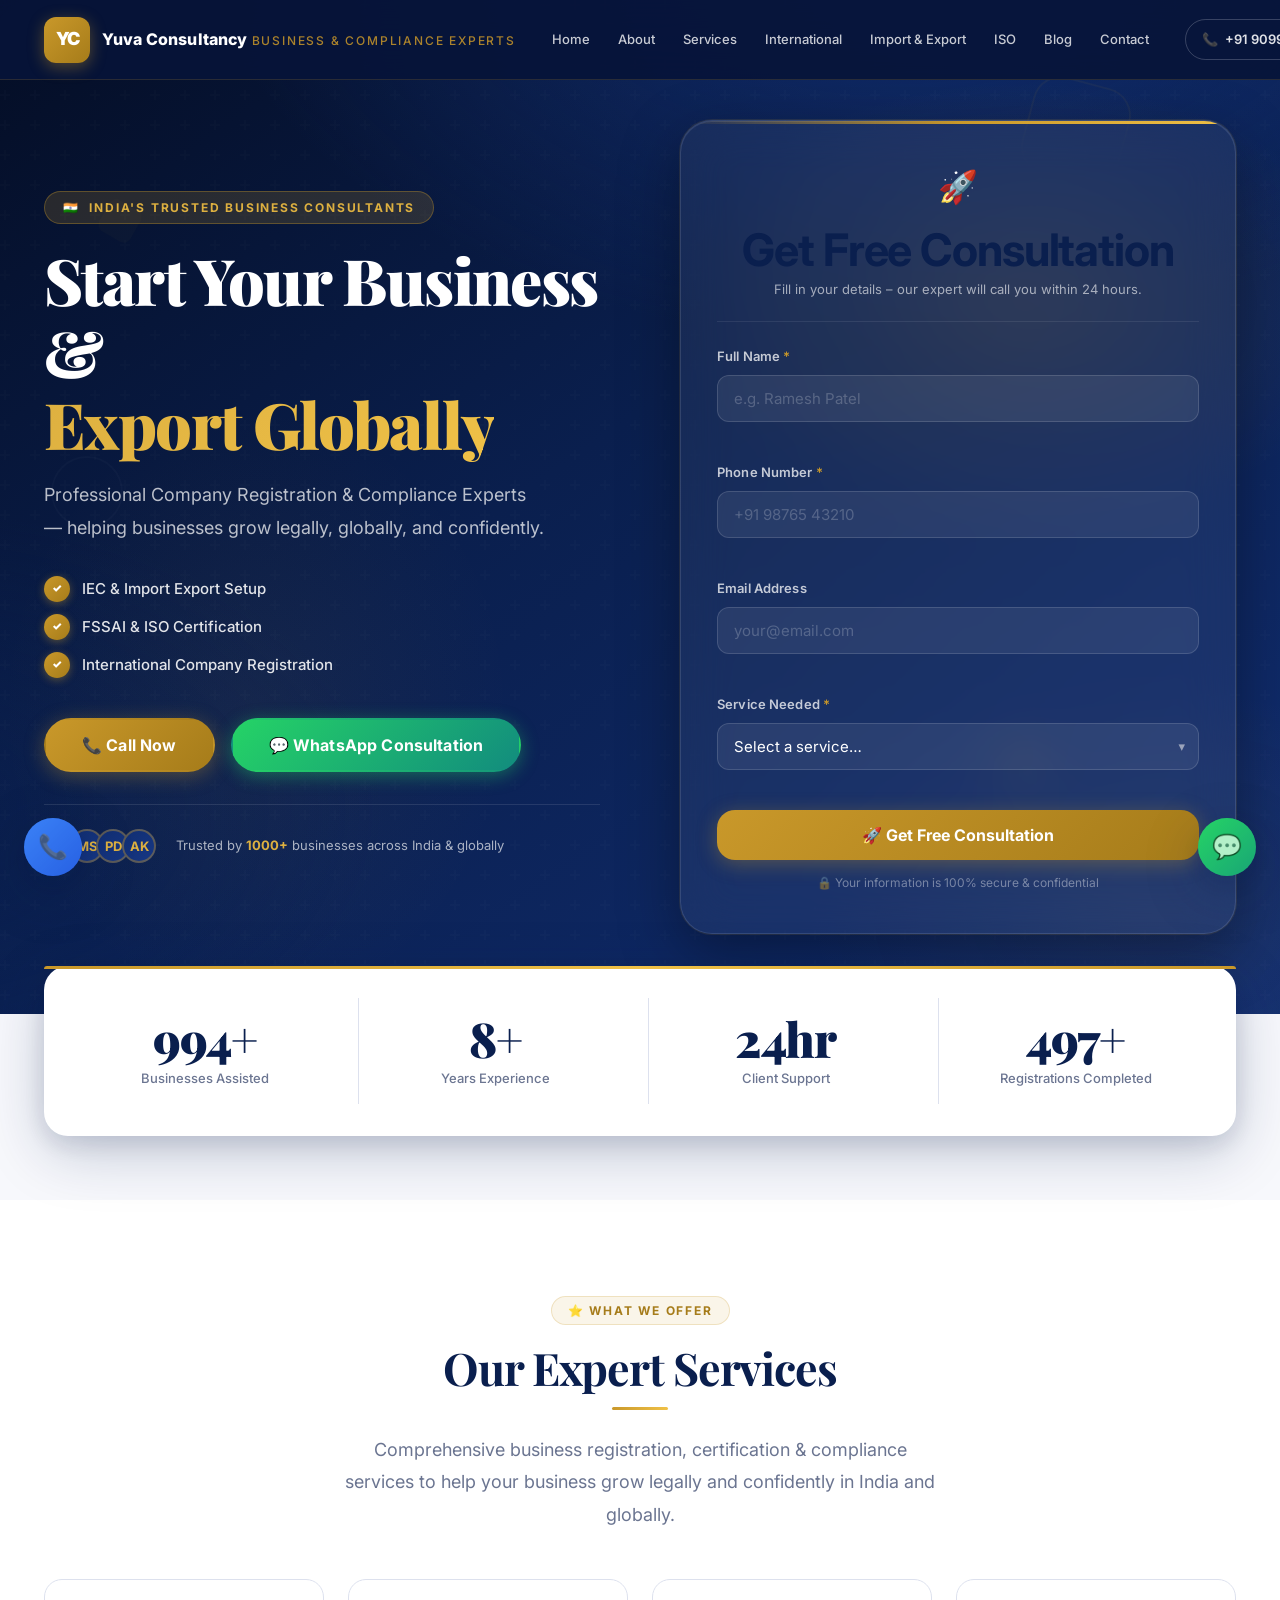
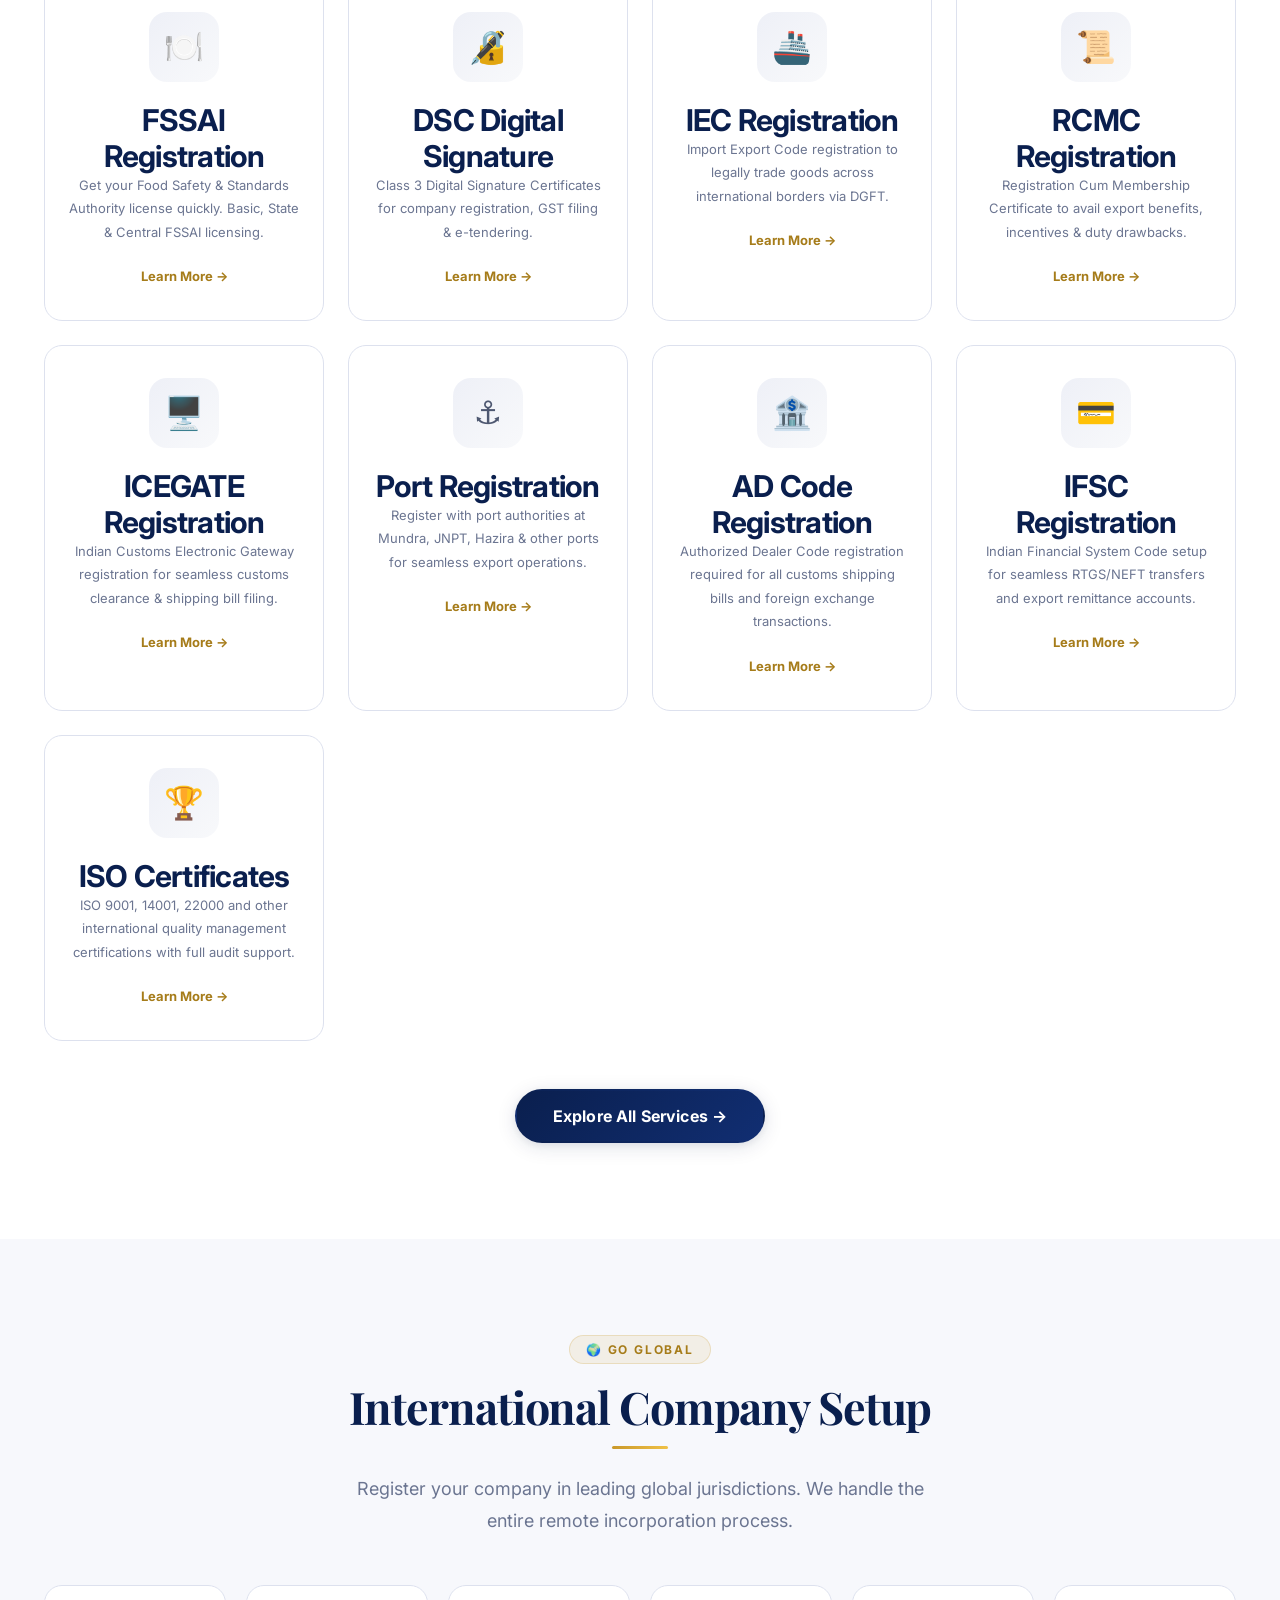
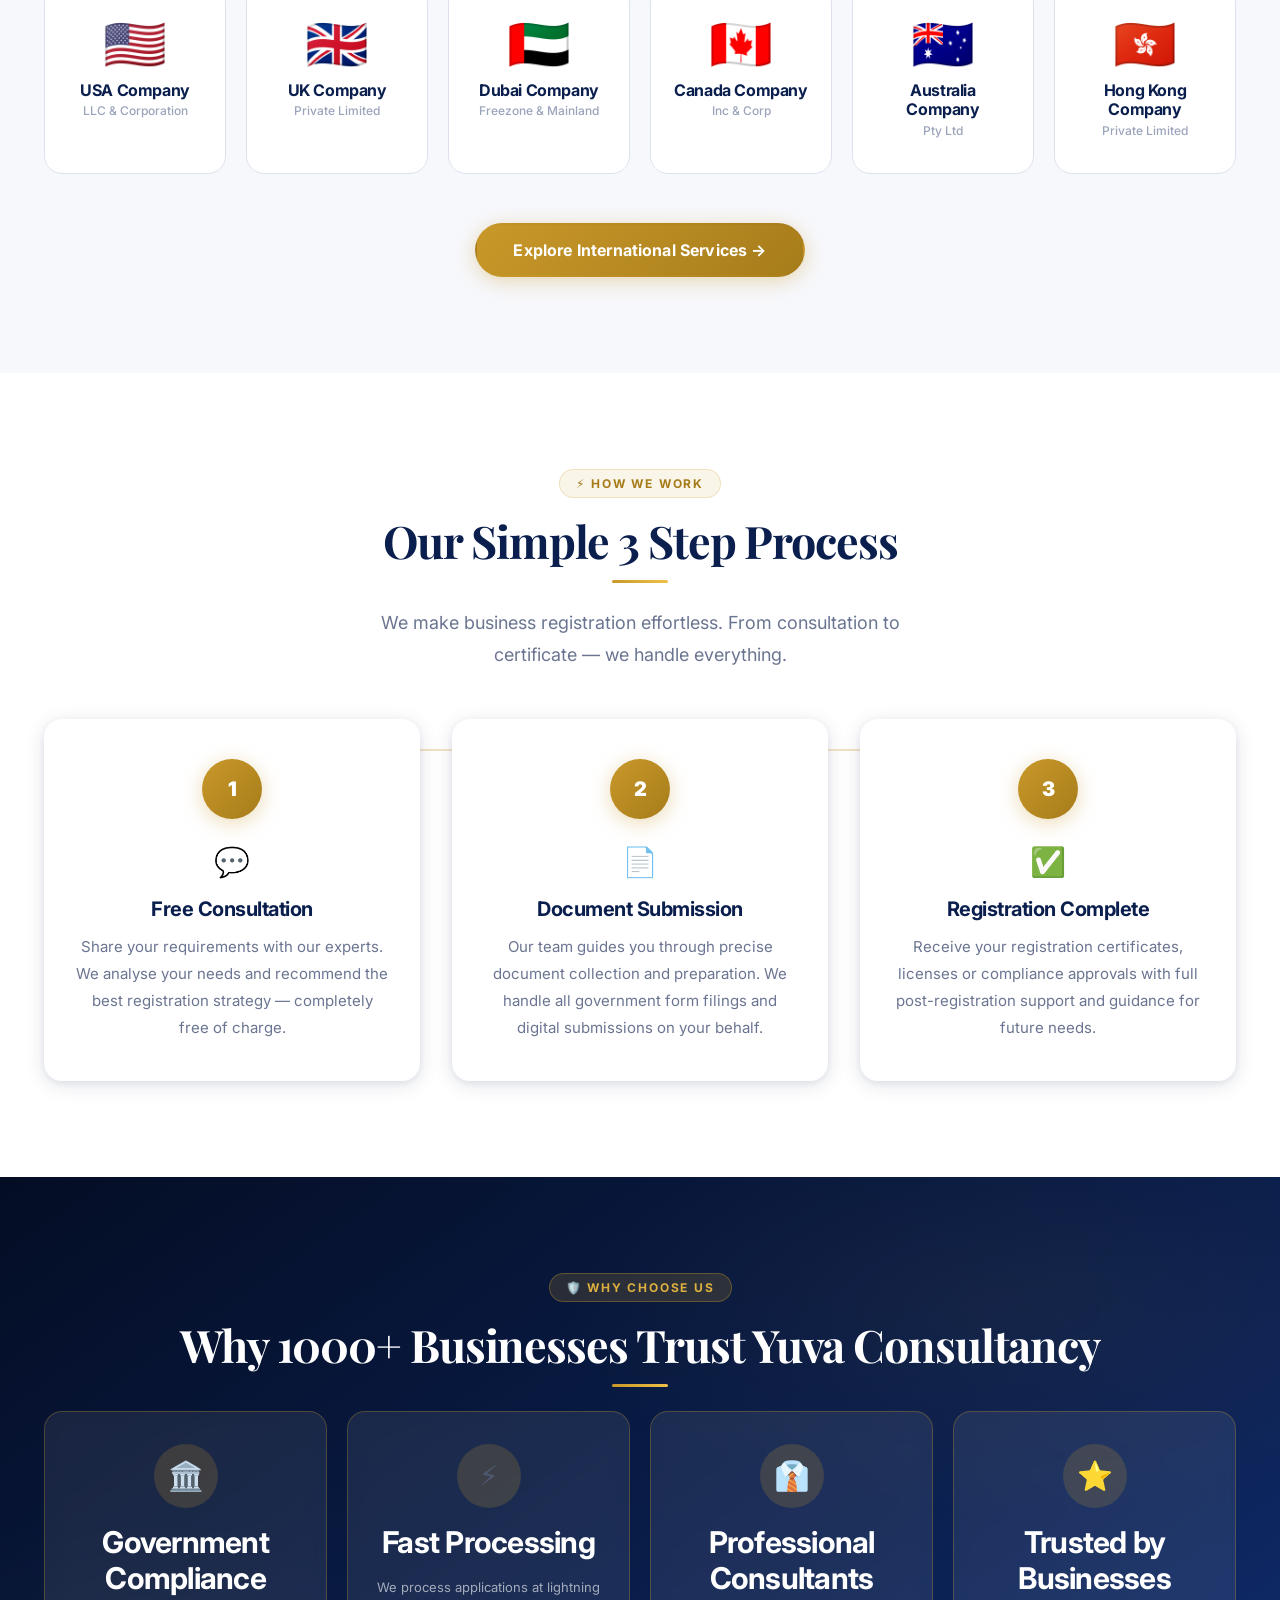
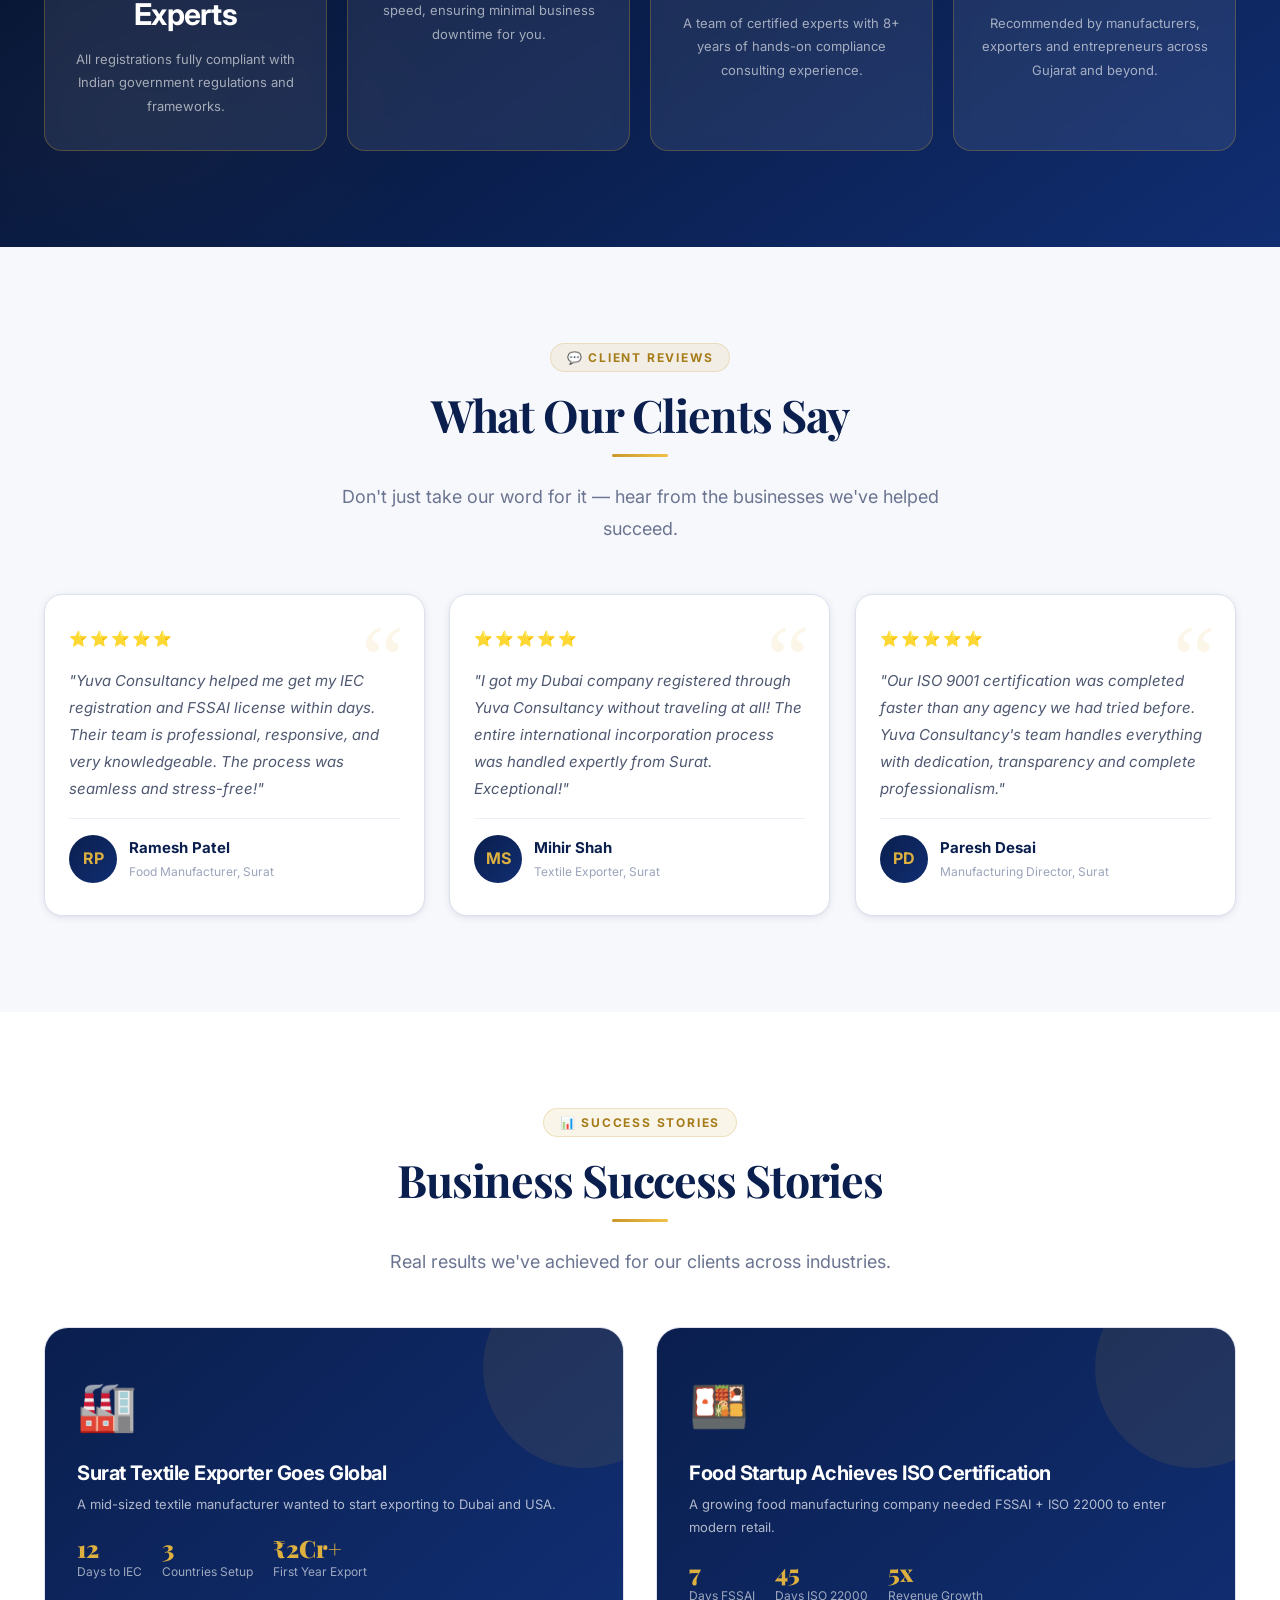
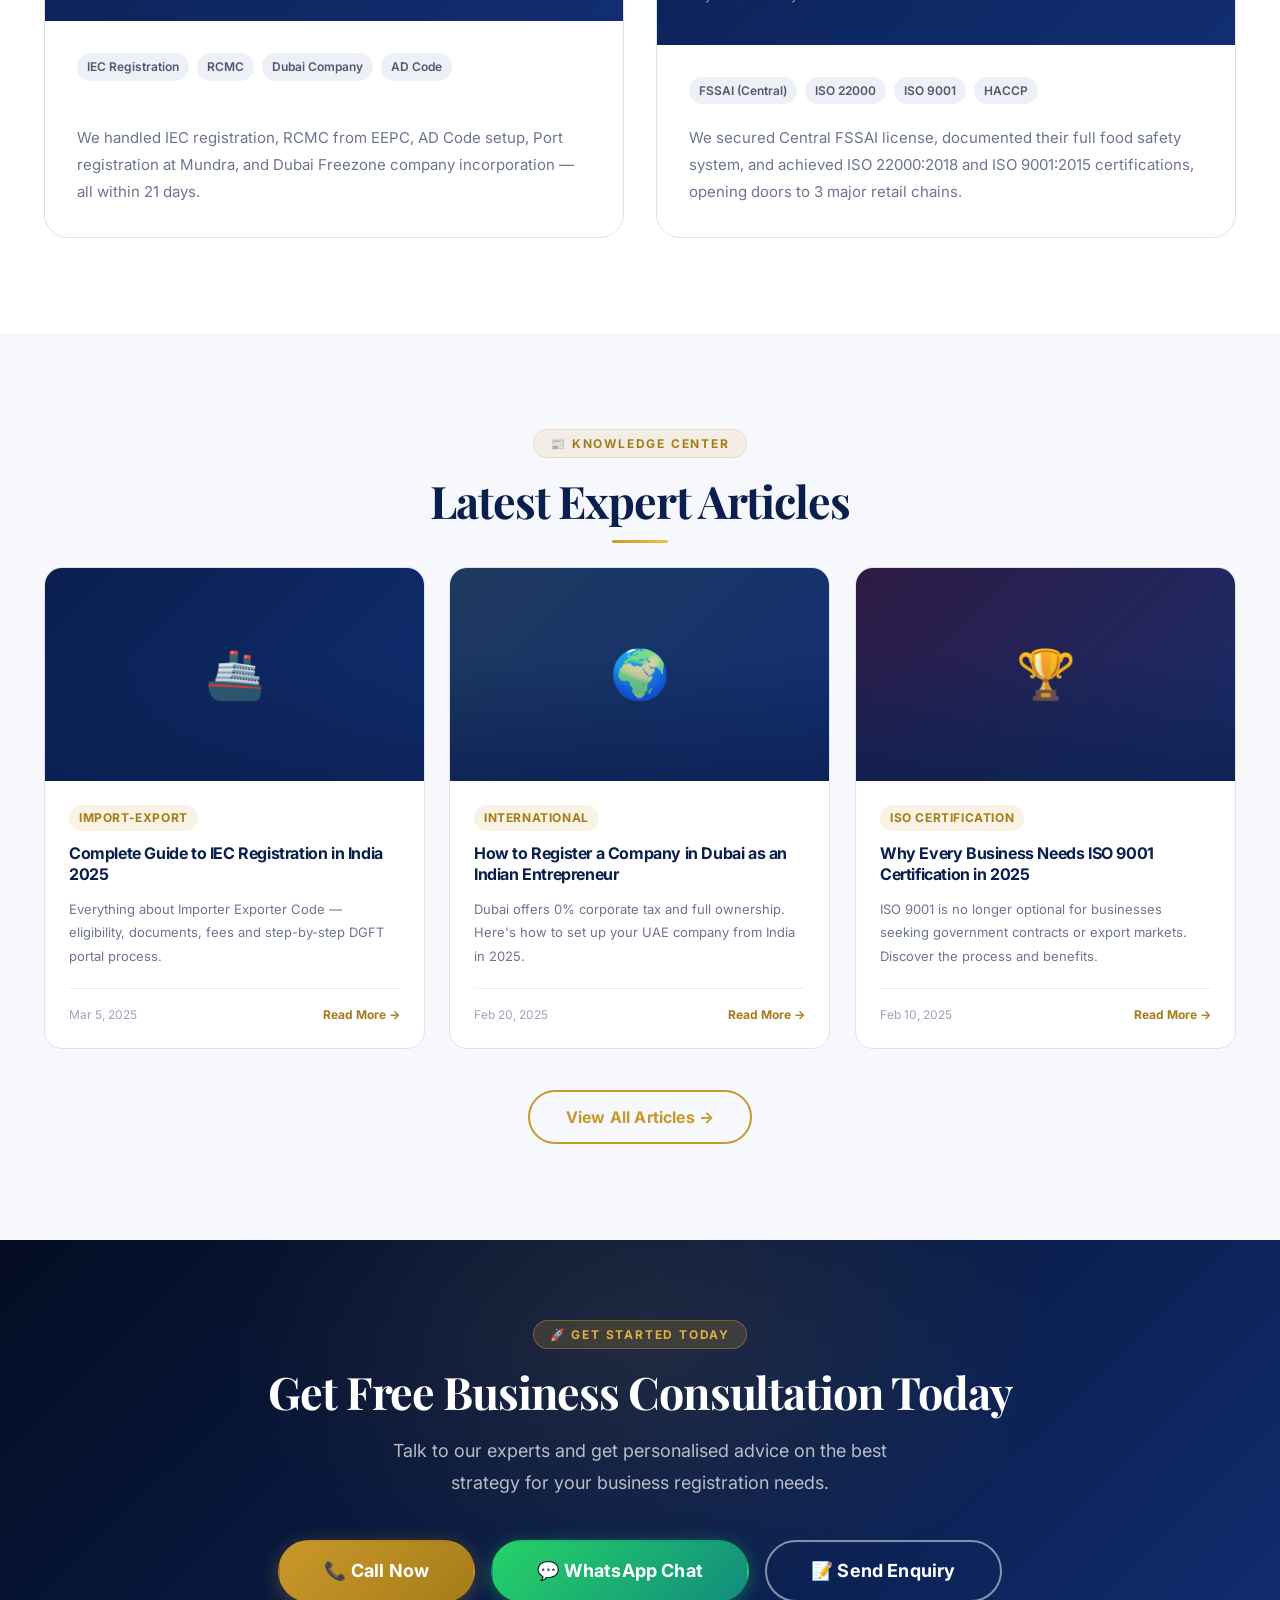
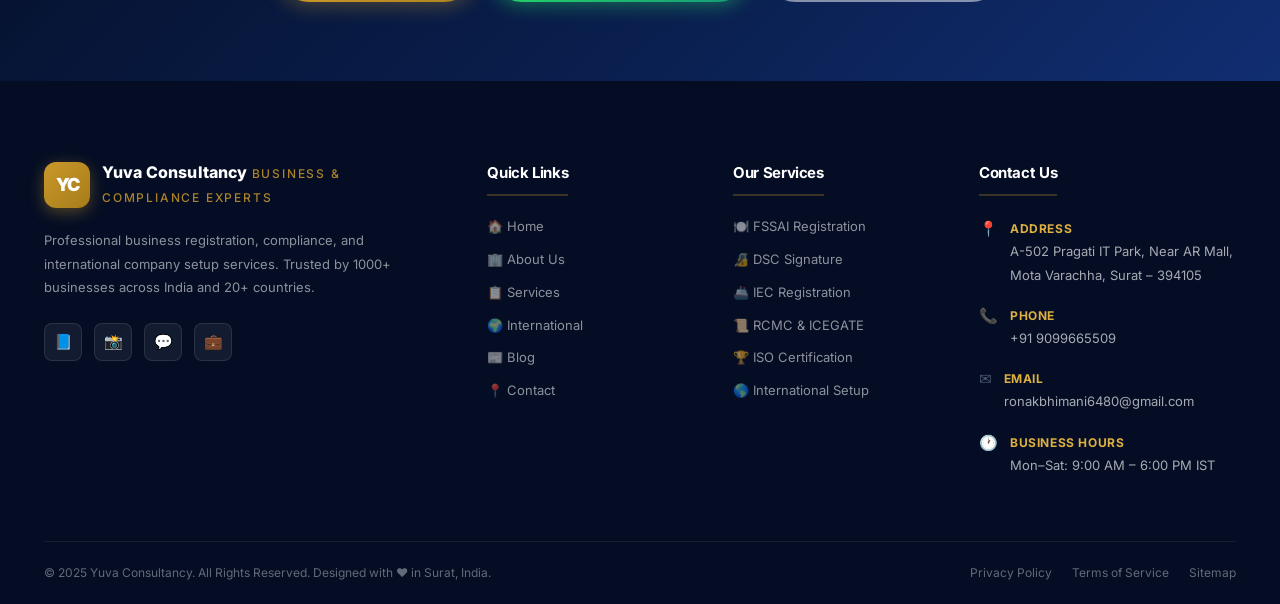
==== index.html @ ab9cff35 "code added to git" ====
﻿<!DOCTYPE html>
<html lang="en">
<head>
  <meta charset="UTF-8" />
  <meta name="viewport" content="width=device-width, initial-scale=1.0" />
  <link rel="preconnect" href="https://fonts.googleapis.com" />
  <link rel="preconnect" href="https://fonts.gstatic.com" crossorigin />
  <meta name="theme-color" content="#0A1F4E" />

  <!-- SEO -->
  <title>Yuva Consultancy | Business Registration & Compliance Experts | Surat</title>
  <meta name="description" content="Yuva Consultancy offers professional company registration, IEC, FSSAI, ISO certification, international company setup and import-export consulting in Surat, India. 1000+ businesses assisted." />
  <meta name="keywords" content="company registration Surat, IEC registration, FSSAI certification, ISO certification, business registration India, import export consultant Surat, Yuva Consultancy" />
  <meta name="author" content="Yuva Consultancy" />
  <meta name="robots" content="index, follow" />

  <!-- Open Graph -->
  <meta property="og:type"        content="website" />
  <meta property="og:title"       content="Yuva Consultancy | Business Registration Experts" />
  <meta property="og:description" content="Professional Company Registration & Compliance Consulting. 1000+ Businesses Assisted. IEC, FSSAI, ISO, International Company Setup." />
  <meta property="og:url"         content="https://yuvaconsultancy.com/" />
  <meta property="og:site_name"   content="Yuva Consultancy" />

  <!-- Twitter Card -->
  <meta name="twitter:card"        content="summary_large_image" />
  <meta name="twitter:title"       content="Yuva Consultancy | Business Registration Experts" />
  <meta name="twitter:description" content="Professional Company Registration & Compliance Consulting in Surat. 1000+ Businesses Assisted." />

  <!-- Canonical -->
  <link rel="canonical" href="https://yuvaconsultancy.com/" />

  <!-- Favicon placeholder -->
  <link rel="icon" type="image/svg+xml" href="data:image/svg+xml,<svg xmlns='http://www.w3.org/2000/svg' viewBox='0 0 100 100'><rect width='100' height='100' rx='20' fill='%230A1F4E'/><text y='.9em' font-size='70' font-family='Arial' font-weight='900' fill='%23C9982A' text-anchor='middle' x='50'>Y</text></svg>" />

  <!-- CSS — load tokens first, then layers -->
  <link rel="stylesheet" href="assets/css/tokens.css" />
  <link rel="stylesheet" href="assets/css/base.css" />
  <link rel="stylesheet" href="assets/css/animations.css" />
  <link rel="stylesheet" href="assets/css/components.css" />
  <link rel="stylesheet" href="assets/css/header.css" />
  <link rel="stylesheet" href="assets/css/hero.css" />
  <link rel="stylesheet" href="assets/css/sections.css" />
  <link rel="stylesheet" href="assets/css/responsive.css" />

  <!-- Page-specific inline styles -->
  <style>
    .blog-grid { display: grid; grid-template-columns: repeat(auto-fill, minmax(320px, 1fr)); gap: var(--sp-6); }
    .mt-neg { margin-top: -48px; }
    .navbar-cta-wrap { margin-left: var(--sp-4); }
  </style>

  <!-- Structured Data (LocalBusiness) -->
  <script type="application/ld+json">
  {
    "@context": "https://schema.org",
    "@type": "LocalBusiness",
    "name": "Yuva Consultancy",
    "description": "Professional business registration, compliance, and international company setup consulting in Surat, India.",
    "address": {
      "@type": "PostalAddress",
      "streetAddress": "A-502 Pragati IT Park, Near AR Mall, Mota Varachha",
      "addressLocality": "Surat",
      "addressRegion": "Gujarat",
      "postalCode": "394105",
      "addressCountry": "IN"
    },
    "telephone": "+919099665509",
    "openingHours": "Mo-Sa 09:00-18:00",
    "priceRange": "₹₹",
    "url": "https://yuvaconsultancy.com"
  }
  </script>
</head>
<body>

<!-- Scroll Progress -->
<div id="scroll-progress"></div>

<!-- ══════════════════════════════════════════
     HEADER
══════════════════════════════════════════ -->
<header class="site-header" role="banner">
  <div class="container header-inner">

    <!-- Logo -->
    <a href="/" class="site-logo" aria-label="Yuva Consultancy – Home">
      <div class="logo-mark">YC</div>
      <div class="logo-text-group">
        <span class="logo-name">Yuva Consultancy</span>
        <span class="logo-tagline">Business &amp; Compliance Experts</span>
      </div>
    </a>

    <!-- Desktop Nav -->
    <nav class="main-nav" aria-label="Primary Navigation">
      <a href="/" class="nav-link" data-nav-link>Home</a>
      <a href="/about/" class="nav-link" data-nav-link>About</a>
      <a href="/services/" class="nav-link" data-nav-link>Services</a>
      <a href="/international-company-registration/" class="nav-link" data-nav-link>International</a>
      <a href="/import-export-services/" class="nav-link" data-nav-link>Import &amp; Export</a>
      <a href="/iso-certification/" class="nav-link" data-nav-link>ISO</a>
      <a href="/blog/" class="nav-link" data-nav-link>Blog</a>
      <a href="/contact/" class="nav-link" data-nav-link>Contact</a>
    </nav>

    <!-- Actions -->
    <div class="header-actions">
      <a href="tel:+919099665509" class="header-call-btn" aria-label="Call Yuva Consultancy">
        <span>📞</span>
        <span class="btn-text">+91 9099665509</span>
      </a>
      <a href="#" data-wa class="header-wa-btn" aria-label="WhatsApp Chat">
        <span>💬</span>
        <span class="btn-text">WhatsApp</span>
      </a>
      <button
        id="hamburger-btn"
        class="hamburger-btn"
        aria-label="Toggle Navigation Menu"
        aria-expanded="false"
        aria-controls="mobile-nav"
      >
        <span class="hamburger-line"></span>
        <span class="hamburger-line"></span>
        <span class="hamburger-line"></span>
      </button>
    </div>
  </div>
</header>

<!-- Mobile Nav Drawer -->
<nav id="mobile-nav" class="mobile-nav" aria-label="Mobile Navigation">
  <a href="/"                                    class="mobile-nav-link" data-nav-link>🏠 Home</a>
  <a href="/about/"                              class="mobile-nav-link" data-nav-link>🏢 About Us</a>
  <a href="/services/"                           class="mobile-nav-link" data-nav-link>📋 Services</a>
  <a href="/international-company-registration/" class="mobile-nav-link" data-nav-link>🌍 International Registration</a>
  <a href="/import-export-services/"             class="mobile-nav-link" data-nav-link>🚢 Import &amp; Export</a>
  <a href="/iso-certification/"                  class="mobile-nav-link" data-nav-link>🏆 ISO Certification</a>
  <a href="/blog/"                               class="mobile-nav-link" data-nav-link>📰 Knowledge Blog</a>
  <a href="/contact/"                            class="mobile-nav-link" data-nav-link>📍 Contact Us</a>
  <div class="mobile-nav-actions">
    <a href="tel:+919099665509" class="btn btn-call btn-sm">📞 Call Now</a>
    <a href="#" data-wa class="btn btn-wa btn-sm">💬 WhatsApp</a>
  </div>
</nav>

<!-- ══════════════════════════════════════════
     HERO SECTION
══════════════════════════════════════════ -->
<main>
<section class="hero page-body" id="home" aria-labelledby="hero-heading">
  <!-- Floating decorative shapes -->
  <div class="hero-shape hero-shape-1" aria-hidden="true"></div>
  <div class="hero-shape hero-shape-2" aria-hidden="true"></div>
  <div class="hero-shape hero-shape-3" aria-hidden="true"></div>
  <div class="hero-shape hero-shape-4" aria-hidden="true"></div>

  <div class="container hero-inner">
    <div class="hero-grid">

      <!-- LEFT: Content -->
      <div class="hero-content">
        <div class="hero-eyebrow" aria-label="Trusted Business Consultants">
          🇮🇳 &nbsp;India's Trusted Business Consultants
        </div>

        <h1 class="hero-title" id="hero-heading">
          Start Your Business &amp;<br>
          <span class="accent">Export Globally</span>
        </h1>

        <p class="hero-subtitle">
          Professional Company Registration &amp; Compliance Experts — helping businesses grow legally, globally, and confidently.
        </p>

        <ul class="hero-bullets" aria-label="Key Services">
          <li class="hero-bullet">
            <span class="bullet-check" aria-hidden="true">✓</span>
            IEC &amp; Import Export Setup
          </li>
          <li class="hero-bullet">
            <span class="bullet-check" aria-hidden="true">✓</span>
            FSSAI &amp; ISO Certification
          </li>
          <li class="hero-bullet">
            <span class="bullet-check" aria-hidden="true">✓</span>
            International Company Registration
          </li>
        </ul>

        <div class="hero-cta">
          <a href="tel:+919099665509" class="btn btn-primary btn-lg" id="hero-call-btn">
            📞 Call Now
          </a>
          <a href="#" data-wa class="btn btn-wa btn-lg" id="hero-wa-btn">
            💬 WhatsApp Consultation
          </a>
        </div>

        <div class="hero-trust" role="region" aria-label="Client Trust Indicators">
          <div class="hero-trust-avatars" aria-hidden="true">
            <div class="hero-trust-avatar">RP</div>
            <div class="hero-trust-avatar">MS</div>
            <div class="hero-trust-avatar">PD</div>
            <div class="hero-trust-avatar">AK</div>
          </div>
          <p class="hero-trust-text">
            Trusted by <strong>1000+</strong> businesses across India &amp; globally
          </p>
        </div>
      </div>

      <!-- RIGHT: Lead Form -->
      <div class="hero-form-card" role="complementary" aria-label="Free Consultation Form">
        <div class="form-card-header">
          <span class="icon" aria-hidden="true">🚀</span>
          <h2>Get Free Consultation</h2>
          <p>Fill in your details – our expert will call you within 24 hours.</p>
        </div>

        <form
          id="hero-form"
          class="js-contact-form js-validate"
          action="https://formsubmit.co/ronakbhimani6480@gmail.com"
          method="POST"
          novalidate
        >
          <!-- FormSubmit hidden config -->
          <input type="hidden" name="_subject"  value="New Consultation Request – Yuva Consultancy" />
          <input type="hidden" name="_captcha"  value="false" />
          <input type="hidden" name="_template" value="table" />

          <div class="form-group">
            <label class="form-label" for="h-name">Full Name <span aria-hidden="true" style="color:#C9982A;">*</span></label>
            <input
              class="form-control" type="text" id="h-name"
              name="Full Name" placeholder="e.g. Ramesh Patel"
              required autocomplete="name"
            />
            <span class="form-error" role="alert" aria-live="polite"></span>
          </div>

          <div class="form-group">
            <label class="form-label" for="h-phone">Phone Number <span aria-hidden="true" style="color:#C9982A;">*</span></label>
            <input
              class="form-control" type="tel" id="h-phone"
              name="Phone Number" placeholder="+91 98765 43210"
              required autocomplete="tel"
            />
            <span class="form-error" role="alert" aria-live="polite"></span>
          </div>

          <div class="form-group">
            <label class="form-label" for="h-email">Email Address</label>
            <input
              class="form-control" type="email" id="h-email"
              name="Email" placeholder="your@email.com"
              autocomplete="email"
            />
            <span class="form-error" role="alert" aria-live="polite"></span>
          </div>

          <div class="form-group">
            <label class="form-label" for="h-service">Service Needed <span aria-hidden="true" style="color:#C9982A;">*</span></label>
            <div class="form-select-wrap">
              <select class="form-control" id="h-service" name="Service Needed" required>
                <option value="" disabled selected>Select a service…</option>
                <optgroup label="Business Registration">
                  <option>FSSAI Registration</option>
                  <option>DSC Digital Signature</option>
                  <option>IEC Registration</option>
                  <option>RCMC Registration</option>
                  <option>ICEGATE Registration</option>
                  <option>Port Registration</option>
                  <option>AD Code Registration</option>
                  <option>IFSC Registration</option>
                  <option>ISO Certification</option>
                </optgroup>
                <optgroup label="International Company Setup">
                  <option>USA Company Registration</option>
                  <option>UK Company Registration</option>
                  <option>Dubai Company Registration</option>
                  <option>Canada Company Registration</option>
                  <option>Australia Company Registration</option>
                  <option>Hong Kong Company Registration</option>
                </optgroup>
                <option>Other</option>
              </select>
            </div>
            <span class="form-error" role="alert" aria-live="polite"></span>
          </div>

          <button type="submit" class="form-submit-btn" id="hero-submit-btn">
            🚀 Get Free Consultation
          </button>

          <div class="form-alert alert" id="hero-form-alert" role="alert" aria-live="assertive"></div>

          <p class="form-privacy" aria-label="Privacy Notice">
            🔒 Your information is 100% secure &amp; confidential
          </p>
        </form>
      </div>

    </div>
  </div>
</section>

<!-- ══════════════════════════════════════════
     STATS BAR
══════════════════════════════════════════ -->
<section class="section section-light" aria-labelledby="stats-heading" style="padding-top:0;padding-bottom:var(--sp-16);">
  <div class="container">
    <h2 class="sr-only" id="stats-heading">Our Track Record</h2>
    <div class="stats-strip mt-neg" data-reveal="scale-in">
      <div class="stat-item">
        <span class="stat-num" data-count="1000" data-suffix="+">0+</span>
        <p class="stat-label">Businesses Assisted</p>
      </div>
      <div class="stat-item">
        <span class="stat-num" data-count="8" data-suffix="+">0+</span>
        <p class="stat-label">Years Experience</p>
      </div>
      <div class="stat-item">
        <span class="stat-num" data-count="24" data-suffix="hr">0hr</span>
        <p class="stat-label">Client Support</p>
      </div>
      <div class="stat-item">
        <span class="stat-num" data-count="500" data-suffix="+">0+</span>
        <p class="stat-label">Registrations Completed</p>
      </div>
    </div>
  </div>
</section>

<!-- ══════════════════════════════════════════
     SERVICES SECTION
══════════════════════════════════════════ -->
<section class="section" id="services" aria-labelledby="services-heading">
  <div class="container">
    <div class="text-center" data-reveal="fade-up">
      <span class="section-eyebrow">⭐ What We Offer</span>
      <h2 class="section-heading" id="services-heading">Our Expert Services</h2>
      <span class="gold-rule"></span>
      <p class="section-subheading">Comprehensive business registration, certification &amp; compliance services to help your business grow legally and confidently in India and globally.</p>
    </div>

    <div class="services-grid" data-stagger="80">

      <article class="service-card card-top-accent" data-reveal="fade-up">
        <div class="service-icon-wrap" aria-hidden="true">🍽️</div>
        <h3 class="h4">FSSAI Registration</h3>
        <p>Get your Food Safety &amp; Standards Authority license quickly. Basic, State &amp; Central FSSAI licensing.</p>
        <a href="/services/" class="service-card-link" data-reveal>Learn More →</a>
      </article>

      <article class="service-card card-top-accent" data-reveal="fade-up">
        <div class="service-icon-wrap" aria-hidden="true">🔏</div>
        <h3 class="h4">DSC Digital Signature</h3>
        <p>Class 3 Digital Signature Certificates for company registration, GST filing &amp; e-tendering.</p>
        <a href="/services/" class="service-card-link">Learn More →</a>
      </article>

      <article class="service-card card-top-accent" data-reveal="fade-up">
        <div class="service-icon-wrap" aria-hidden="true">🚢</div>
        <h3 class="h4">IEC Registration</h3>
        <p>Import Export Code registration to legally trade goods across international borders via DGFT.</p>
        <a href="/import-export-services/" class="service-card-link">Learn More →</a>
      </article>

      <article class="service-card card-top-accent" data-reveal="fade-up">
        <div class="service-icon-wrap" aria-hidden="true">📜</div>
        <h3 class="h4">RCMC Registration</h3>
        <p>Registration Cum Membership Certificate to avail export benefits, incentives &amp; duty drawbacks.</p>
        <a href="/services/" class="service-card-link">Learn More →</a>
      </article>

      <article class="service-card card-top-accent" data-reveal="fade-up">
        <div class="service-icon-wrap" aria-hidden="true">🖥️</div>
        <h3 class="h4">ICEGATE Registration</h3>
        <p>Indian Customs Electronic Gateway registration for seamless customs clearance &amp; shipping bill filing.</p>
        <a href="/services/" class="service-card-link">Learn More →</a>
      </article>

      <article class="service-card card-top-accent" data-reveal="fade-up">
        <div class="service-icon-wrap" aria-hidden="true">⚓</div>
        <h3 class="h4">Port Registration</h3>
        <p>Register with port authorities at Mundra, JNPT, Hazira &amp; other ports for seamless export operations.</p>
        <a href="/import-export-services/" class="service-card-link">Learn More →</a>
      </article>

      <article class="service-card card-top-accent" data-reveal="fade-up">
        <div class="service-icon-wrap" aria-hidden="true">🏦</div>
        <h3 class="h4">AD Code Registration</h3>
        <p>Authorized Dealer Code registration required for all customs shipping bills and foreign exchange transactions.</p>
        <a href="/services/" class="service-card-link">Learn More →</a>
      </article>

      <article class="service-card card-top-accent" data-reveal="fade-up">
        <div class="service-icon-wrap" aria-hidden="true">💳</div>
        <h3 class="h4">IFSC Registration</h3>
        <p>Indian Financial System Code setup for seamless RTGS/NEFT transfers and export remittance accounts.</p>
        <a href="/services/" class="service-card-link">Learn More →</a>
      </article>

      <article class="service-card card-top-accent" data-reveal="fade-up">
        <div class="service-icon-wrap" aria-hidden="true">🏆</div>
        <h3 class="h4">ISO Certificates</h3>
        <p>ISO 9001, 14001, 22000 and other international quality management certifications with full audit support.</p>
        <a href="/iso-certification/" class="service-card-link">Learn More →</a>
      </article>

    </div>

    <div class="text-center" style="margin-top:var(--sp-12);" data-reveal="fade-up">
      <a href="/services/" class="btn btn-navy btn-lg">Explore All Services →</a>
    </div>
  </div>
</section>

<!-- ══════════════════════════════════════════
     INTERNATIONAL COMPANY SETUP
══════════════════════════════════════════ -->
<section class="section section-light" id="international" aria-labelledby="intl-heading">
  <div class="container">
    <div class="text-center" data-reveal="fade-up">
      <span class="section-eyebrow">🌍 Go Global</span>
      <h2 class="section-heading" id="intl-heading">International Company Setup</h2>
      <span class="gold-rule"></span>
      <p class="section-subheading">Register your company in leading global jurisdictions. We handle the entire remote incorporation process.</p>
    </div>

    <div class="countries-grid" data-stagger="80">
      <div class="country-card" data-reveal="scale-in">
        <span class="country-flag" aria-label="United States">🇺🇸</span>
        <h3 class="h4" style="font-size:var(--fs-md);">USA Company</h3>
        <p>LLC &amp; Corporation</p>
      </div>
      <div class="country-card" data-reveal="scale-in">
        <span class="country-flag" aria-label="United Kingdom">🇬🇧</span>
        <h3 class="h4" style="font-size:var(--fs-md);">UK Company</h3>
        <p>Private Limited</p>
      </div>
      <div class="country-card" data-reveal="scale-in">
        <span class="country-flag" aria-label="United Arab Emirates">🇦🇪</span>
        <h3 class="h4" style="font-size:var(--fs-md);">Dubai Company</h3>
        <p>Freezone &amp; Mainland</p>
      </div>
      <div class="country-card" data-reveal="scale-in">
        <span class="country-flag" aria-label="Canada">🇨🇦</span>
        <h3 class="h4" style="font-size:var(--fs-md);">Canada Company</h3>
        <p>Inc &amp; Corp</p>
      </div>
      <div class="country-card" data-reveal="scale-in">
        <span class="country-flag" aria-label="Australia">🇦🇺</span>
        <h3 class="h4" style="font-size:var(--fs-md);">Australia Company</h3>
        <p>Pty Ltd</p>
      </div>
      <div class="country-card" data-reveal="scale-in">
        <span class="country-flag" aria-label="Hong Kong">🇭🇰</span>
        <h3 class="h4" style="font-size:var(--fs-md);">Hong Kong Company</h3>
        <p>Private Limited</p>
      </div>
    </div>

    <div class="text-center" style="margin-top:var(--sp-12);" data-reveal="fade-up">
      <a href="/international-company-registration/" class="btn btn-primary btn-lg">Explore International Services →</a>
    </div>
  </div>
</section>

<!-- ══════════════════════════════════════════
     3-STEP PROCESS
══════════════════════════════════════════ -->
<section class="section" id="process" aria-labelledby="process-heading">
  <div class="container">
    <div class="text-center" data-reveal="fade-up">
      <span class="section-eyebrow">⚡ How We Work</span>
      <h2 class="section-heading" id="process-heading">Our Simple 3 Step Process</h2>
      <span class="gold-rule"></span>
      <p class="section-subheading">We make business registration effortless. From consultation to certificate — we handle everything.</p>
    </div>

    <div class="process-grid">
      <div class="process-step-card" data-reveal="fade-up" data-delay="100">
        <div class="step-num" aria-label="Step 1">1</div>
        <div style="font-size:1.8rem;margin-bottom:var(--sp-3);" aria-hidden="true">💬</div>
        <h3 class="step-title">Free Consultation</h3>
        <p class="step-desc">Share your requirements with our experts. We analyse your needs and recommend the best registration strategy — completely free of charge.</p>
      </div>
      <div class="process-step-card" data-reveal="fade-up" data-delay="250">
        <div class="step-num" aria-label="Step 2">2</div>
        <div style="font-size:1.8rem;margin-bottom:var(--sp-3);" aria-hidden="true">📄</div>
        <h3 class="step-title">Document Submission</h3>
        <p class="step-desc">Our team guides you through precise document collection and preparation. We handle all government form filings and digital submissions on your behalf.</p>
      </div>
      <div class="process-step-card" data-reveal="fade-up" data-delay="400">
        <div class="step-num" aria-label="Step 3">3</div>
        <div style="font-size:1.8rem;margin-bottom:var(--sp-3);" aria-hidden="true">✅</div>
        <h3 class="step-title">Registration Complete</h3>
        <p class="step-desc">Receive your registration certificates, licenses or compliance approvals with full post-registration support and guidance for future needs.</p>
      </div>
    </div>
  </div>
</section>

<!-- ══════════════════════════════════════════
     TRUST BADGES
══════════════════════════════════════════ -->
<section class="section section-navy" id="trust" aria-labelledby="trust-heading">
  <div class="container" style="position:relative;z-index:1;">
    <div class="text-center" data-reveal="fade-up">
      <span class="section-eyebrow">🛡️ Why Choose Us</span>
      <h2 class="section-heading" style="color:var(--clr-white);" id="trust-heading">
        Why 1000+ Businesses Trust Yuva Consultancy
      </h2>
      <span class="gold-rule"></span>
    </div>

    <div class="trust-grid" data-stagger="100">
      <div class="trust-badge" data-reveal="fade-up">
        <div class="trust-badge-icon" aria-hidden="true">🏛️</div>
        <h3 class="h4" style="color:var(--clr-white);">Government Compliance Experts</h3>
        <p>All registrations fully compliant with Indian government regulations and frameworks.</p>
      </div>
      <div class="trust-badge" data-reveal="fade-up">
        <div class="trust-badge-icon" aria-hidden="true">⚡</div>
        <h3 class="h4" style="color:var(--clr-white);">Fast Processing</h3>
        <p>We process applications at lightning speed, ensuring minimal business downtime for you.</p>
      </div>
      <div class="trust-badge" data-reveal="fade-up">
        <div class="trust-badge-icon" aria-hidden="true">👔</div>
        <h3 class="h4" style="color:var(--clr-white);">Professional Consultants</h3>
        <p>A team of certified experts with 8+ years of hands-on compliance consulting experience.</p>
      </div>
      <div class="trust-badge" data-reveal="fade-up">
        <div class="trust-badge-icon" aria-hidden="true">⭐</div>
        <h3 class="h4" style="color:var(--clr-white);">Trusted by Businesses</h3>
        <p>Recommended by manufacturers, exporters and entrepreneurs across Gujarat and beyond.</p>
      </div>
    </div>
  </div>
</section>

<!-- ══════════════════════════════════════════
     TESTIMONIALS
══════════════════════════════════════════ -->
<section class="section section-light" id="testimonials" aria-labelledby="testimonials-heading">
  <div class="container">
    <div class="text-center" data-reveal="fade-up">
      <span class="section-eyebrow">💬 Client Reviews</span>
      <h2 class="section-heading" id="testimonials-heading">What Our Clients Say</h2>
      <span class="gold-rule"></span>
      <p class="section-subheading">Don't just take our word for it — hear from the businesses we've helped succeed.</p>
    </div>

    <div class="testimonials-grid" data-stagger="120">
      <article class="testimonial-card" data-reveal="fade-up">
        <div class="stars" aria-label="5 out of 5 stars">
          <span class="star">⭐</span><span class="star">⭐</span><span class="star">⭐</span><span class="star">⭐</span><span class="star">⭐</span>
        </div>
        <blockquote class="testimonial-text">
          "Yuva Consultancy helped me get my IEC registration and FSSAI license within days. Their team is professional, responsive, and very knowledgeable. The process was seamless and stress-free!"
        </blockquote>
        <div class="testimonial-author">
          <div class="avatar avatar-md" aria-hidden="true">RP</div>
          <div>
            <div class="author-name">Ramesh Patel</div>
            <div class="author-role">Food Manufacturer, Surat</div>
          </div>
        </div>
      </article>

      <article class="testimonial-card" data-reveal="fade-up">
        <div class="stars" aria-label="5 out of 5 stars">
          <span class="star">⭐</span><span class="star">⭐</span><span class="star">⭐</span><span class="star">⭐</span><span class="star">⭐</span>
        </div>
        <blockquote class="testimonial-text">
          "I got my Dubai company registered through Yuva Consultancy without traveling at all! The entire international incorporation process was handled expertly from Surat. Exceptional!"
        </blockquote>
        <div class="testimonial-author">
          <div class="avatar avatar-md" aria-hidden="true">MS</div>
          <div>
            <div class="author-name">Mihir Shah</div>
            <div class="author-role">Textile Exporter, Surat</div>
          </div>
        </div>
      </article>

      <article class="testimonial-card" data-reveal="fade-up">
        <div class="stars" aria-label="5 out of 5 stars">
          <span class="star">⭐</span><span class="star">⭐</span><span class="star">⭐</span><span class="star">⭐</span><span class="star">⭐</span>
        </div>
        <blockquote class="testimonial-text">
          "Our ISO 9001 certification was completed faster than any agency we had tried before. Yuva Consultancy's team handles everything with dedication, transparency and complete professionalism."
        </blockquote>
        <div class="testimonial-author">
          <div class="avatar avatar-md" aria-hidden="true">PD</div>
          <div>
            <div class="author-name">Paresh Desai</div>
            <div class="author-role">Manufacturing Director, Surat</div>
          </div>
        </div>
      </article>
    </div>
  </div>
</section>

<!-- ══════════════════════════════════════════
     CASE STUDIES
══════════════════════════════════════════ -->
<section class="section" id="case-studies" aria-labelledby="cs-heading">
  <div class="container">
    <div class="text-center" data-reveal="fade-up">
      <span class="section-eyebrow">📊 Success Stories</span>
      <h2 class="section-heading" id="cs-heading">Business Success Stories</h2>
      <span class="gold-rule"></span>
      <p class="section-subheading">Real results we've achieved for our clients across industries.</p>
    </div>

    <div class="case-studies-grid">
      <div class="case-study-card" data-reveal="fade-left">
        <div class="case-study-header">
          <span class="case-study-emoji" aria-hidden="true">🏭</span>
          <h3>Surat Textile Exporter Goes Global</h3>
          <p>A mid-sized textile manufacturer wanted to start exporting to Dubai and USA.</p>
          <div class="case-study-metrics">
            <div class="metric-item"><div class="m-val">12</div><div class="m-label">Days to IEC</div></div>
            <div class="metric-item"><div class="m-val">3</div><div class="m-label">Countries Setup</div></div>
            <div class="metric-item"><div class="m-val">₹2Cr+</div><div class="m-label">First Year Export</div></div>
          </div>
        </div>
        <div class="case-study-body">
          <div class="case-study-tags">
            <span class="case-tag">IEC Registration</span>
            <span class="case-tag">RCMC</span>
            <span class="case-tag">Dubai Company</span>
            <span class="case-tag">AD Code</span>
          </div>
          <p>We handled IEC registration, RCMC from EEPC, AD Code setup, Port registration at Mundra, and Dubai Freezone company incorporation — all within 21 days.</p>
        </div>
      </div>

      <div class="case-study-card" data-reveal="fade-right">
        <div class="case-study-header">
          <span class="case-study-emoji" aria-hidden="true">🍱</span>
          <h3>Food Startup Achieves ISO Certification</h3>
          <p>A growing food manufacturing company needed FSSAI + ISO 22000 to enter modern retail.</p>
          <div class="case-study-metrics">
            <div class="metric-item"><div class="m-val">7</div><div class="m-label">Days FSSAI</div></div>
            <div class="metric-item"><div class="m-val">45</div><div class="m-label">Days ISO 22000</div></div>
            <div class="metric-item"><div class="m-val">5x</div><div class="m-label">Revenue Growth</div></div>
          </div>
        </div>
        <div class="case-study-body">
          <div class="case-study-tags">
            <span class="case-tag">FSSAI (Central)</span>
            <span class="case-tag">ISO 22000</span>
            <span class="case-tag">ISO 9001</span>
            <span class="case-tag">HACCP</span>
          </div>
          <p>We secured Central FSSAI license, documented their full food safety system, and achieved ISO 22000:2018 and ISO 9001:2015 certifications, opening doors to 3 major retail chains.</p>
        </div>
      </div>
    </div>
  </div>
</section>

<!-- ══════════════════════════════════════════
     BLOG PREVIEW
══════════════════════════════════════════ -->
<section class="section section-light" id="blog" aria-labelledby="blog-heading">
  <div class="container">
    <div class="text-center" data-reveal="fade-up">
      <span class="section-eyebrow">📰 Knowledge Center</span>
      <h2 class="section-heading" id="blog-heading">Latest Expert Articles</h2>
      <span class="gold-rule"></span>
    </div>

    <div class="blog-grid" data-stagger="120">
      <article class="blog-card" data-reveal="fade-up">
        <div class="blog-thumb" style="background:linear-gradient(135deg,var(--clr-navy),var(--clr-navy-80));">
          <span aria-hidden="true">🚢</span>
          <div class="blog-thumb-inner"></div>
        </div>
        <div class="blog-content">
          <span class="blog-cat">Import-Export</span>
          <h3 class="blog-title">Complete Guide to IEC Registration in India 2025</h3>
          <p class="blog-excerpt">Everything about Importer Exporter Code — eligibility, documents, fees and step-by-step DGFT portal process.</p>
          <div class="blog-meta">
            <span>Mar 5, 2025</span>
            <a href="/blog/" class="blog-read-more">Read More →</a>
          </div>
        </div>
      </article>

      <article class="blog-card" data-reveal="fade-up">
        <div class="blog-thumb" style="background:linear-gradient(135deg,#1e3a5f,var(--clr-navy-80));">
          <span aria-hidden="true">🌍</span>
          <div class="blog-thumb-inner"></div>
        </div>
        <div class="blog-content">
          <span class="blog-cat">International</span>
          <h3 class="blog-title">How to Register a Company in Dubai as an Indian Entrepreneur</h3>
          <p class="blog-excerpt">Dubai offers 0% corporate tax and full ownership. Here's how to set up your UAE company from India in 2025.</p>
          <div class="blog-meta">
            <span>Feb 20, 2025</span>
            <a href="/blog/" class="blog-read-more">Read More →</a>
          </div>
        </div>
      </article>

      <article class="blog-card" data-reveal="fade-up">
        <div class="blog-thumb" style="background:linear-gradient(135deg,#2d1a44,#1a2d6b);">
          <span aria-hidden="true">🏆</span>
          <div class="blog-thumb-inner"></div>
        </div>
        <div class="blog-content">
          <span class="blog-cat">ISO Certification</span>
          <h3 class="blog-title">Why Every Business Needs ISO 9001 Certification in 2025</h3>
          <p class="blog-excerpt">ISO 9001 is no longer optional for businesses seeking government contracts or export markets. Discover the process and benefits.</p>
          <div class="blog-meta">
            <span>Feb 10, 2025</span>
            <a href="/blog/" class="blog-read-more">Read More →</a>
          </div>
        </div>
      </article>
    </div>

    <div class="text-center" style="margin-top:var(--sp-10);" data-reveal="fade-up">
      <a href="/blog/" class="btn btn-outline-gold btn-lg">View All Articles →</a>
    </div>
  </div>
</section>

<!-- ══════════════════════════════════════════
     CTA BANNER
══════════════════════════════════════════ -->
<section class="cta-banner" aria-labelledby="cta-heading">
  <div class="container">
    <div data-reveal="fade-up">
      <span class="section-eyebrow" style="background:rgba(201,152,42,0.2);color:var(--clr-gold-light);border-color:rgba(201,152,42,0.4);">🚀 Get Started Today</span>
      <h2 id="cta-heading">Get Free Business Consultation Today</h2>
      <p>Talk to our experts and get personalised advice on the best strategy for your business registration needs.</p>
      <div class="cta-btn-group">
        <a href="tel:+919099665509" class="btn btn-primary btn-xl" id="cta-call-btn">📞 Call Now</a>
        <a href="#" data-wa class="btn btn-wa btn-xl" id="cta-wa-btn">💬 WhatsApp Chat</a>
        <a href="/contact/" class="btn btn-outline-white btn-xl">📝 Send Enquiry</a>
      </div>
    </div>
  </div>
</section>
</main>

<!-- ══════════════════════════════════════════
     FOOTER
══════════════════════════════════════════ -->
<footer class="site-footer" role="contentinfo">
  <div class="container">
    <div class="footer-grid">

      <!-- Brand -->
      <div>
        <a href="/" class="site-logo" style="margin-bottom:var(--sp-4);">
          <div class="logo-mark">YC</div>
          <div class="logo-text-group">
            <span class="logo-name">Yuva Consultancy</span>
            <span class="logo-tagline">Business &amp; Compliance Experts</span>
          </div>
        </a>
        <p class="footer-brand-desc">
          Professional business registration, compliance, and international company setup services. Trusted by 1000+ businesses across India and 20+ countries.
        </p>
        <div class="footer-social" aria-label="Social Media Links">
          <a href="#" class="social-icon" title="Facebook" aria-label="Facebook">📘</a>
          <a href="#" class="social-icon" title="Instagram" aria-label="Instagram">📸</a>
          <a href="#" data-wa class="social-icon" title="WhatsApp" aria-label="WhatsApp">💬</a>
          <a href="#" class="social-icon" title="LinkedIn" aria-label="LinkedIn">💼</a>
        </div>
      </div>

      <!-- Quick Links -->
      <div>
        <h3 class="footer-col-title">Quick Links</h3>
        <nav class="footer-links" aria-label="Footer Navigation">
          <a href="/"           class="footer-link">🏠 Home</a>
          <a href="/about/"     class="footer-link">🏢 About Us</a>
          <a href="/services/"  class="footer-link">📋 Services</a>
          <a href="/international-company-registration/" class="footer-link">🌍 International</a>
          <a href="/blog/"      class="footer-link">📰 Blog</a>
          <a href="/contact/"   class="footer-link">📍 Contact</a>
        </nav>
      </div>

      <!-- Services -->
      <div>
        <h3 class="footer-col-title">Our Services</h3>
        <nav class="footer-links" aria-label="Services Navigation">
          <a href="/services/" class="footer-link">🍽️ FSSAI Registration</a>
          <a href="/services/" class="footer-link">🔏 DSC Signature</a>
          <a href="/import-export-services/" class="footer-link">🚢 IEC Registration</a>
          <a href="/services/" class="footer-link">📜 RCMC &amp; ICEGATE</a>
          <a href="/iso-certification/" class="footer-link">🏆 ISO Certification</a>
          <a href="/international-company-registration/" class="footer-link">🌎 International Setup</a>
        </nav>
      </div>

      <!-- Contact -->
      <div>
        <h3 class="footer-col-title">Contact Us</h3>
        <address class="footer-contact-list" style="font-style:normal;">
          <div class="footer-contact-item">
            <span class="contact-icon">📍</span>
            <div class="contact-info-text">
              <span class="info-label">Address</span>
              <span class="info-val">A-502 Pragati IT Park, Near AR Mall, Mota Varachha, Surat – 394105</span>
            </div>
          </div>
          <div class="footer-contact-item">
            <span class="contact-icon">📞</span>
            <div class="contact-info-text">
              <span class="info-label">Phone</span>
              <a href="tel:+919099665509" class="info-val">+91 9099665509</a>
            </div>
          </div>
          <div class="footer-contact-item">
            <span class="contact-icon">✉️</span>
            <div class="contact-info-text">
              <span class="info-label">Email</span>
              <a href="mailto:ronakbhimani6480@gmail.com" class="info-val">ronakbhimani6480@gmail.com</a>
            </div>
          </div>
          <div class="footer-contact-item">
            <span class="contact-icon">🕐</span>
            <div class="contact-info-text">
              <span class="info-label">Business Hours</span>
              <span class="info-val">Mon–Sat: 9:00 AM – 6:00 PM IST</span>
            </div>
          </div>
        </address>
      </div>

    </div><!-- /footer-grid -->

    <div class="footer-bottom">
      <p>© 2025 Yuva Consultancy. All Rights Reserved. Designed with ❤️ in Surat, India.</p>
      <nav class="footer-legal-links" aria-label="Legal Links">
        <a href="/contact/">Privacy Policy</a>
        <a href="/contact/">Terms of Service</a>
        <a href="/sitemap.xml">Sitemap</a>
      </nav>
    </div>
  </div>
</footer>

<!-- ══════════════════════════════════════════
     FLOATING BUTTONS
══════════════════════════════════════════ -->
<!-- WhatsApp (bottom right) -->
<div class="float-btn-group-right" aria-label="Quick Contact Buttons">
  <a href="#" data-wa class="float-action-btn float-wa-btn" title="Chat on WhatsApp" aria-label="Chat on WhatsApp">
    <span class="float-label" aria-hidden="true">Chat on WhatsApp</span>
    💬
  </a>
</div>

<!-- Call (bottom left) -->
<div class="float-btn-group-left">
  <a href="tel:+919099665509" class="float-action-btn float-call-btn left" title="Call Now" aria-label="Call Yuva Consultancy">
    <span class="float-label" aria-hidden="true">Call Now</span>
    📞
  </a>
</div>

<!-- ══════════════════════════════════════════
     JAVASCRIPT (defer for performance)
══════════════════════════════════════════ -->
<script src="assets/js/core.js"       defer></script>
<script src="assets/js/animations.js" defer></script>
<script src="assets/js/counter.js"    defer></script>
<script src="assets/js/forms.js"      defer></script>
<script src="assets/js/wa.js"         defer></script>

</body>
</html>
---- assets/css/tokens.css ----
/* ============================================================
   YUVA CONSULTANCY
   tokens.css — Design System Variables (Single Source of Truth)
   ============================================================ */

:root {
  /* === Brand Colors === */
  --clr-navy:        #0A1F4E;
  --clr-navy-90:     #0D2560;
  --clr-navy-80:     #112E72;
  --clr-navy-70:     #163784;
  --clr-navy-dark:   #071439;
  --clr-navy-deeper: #040D24;

  --clr-gold:        #C9982A;
  --clr-gold-light:  #DDB040;
  --clr-gold-bright: #F0C147;
  --clr-gold-dark:   #A67C1A;
  --clr-gold-muted:  #E5C97A;

  --clr-white:       #FFFFFF;
  --clr-off-white:   #F7F8FC;
  --clr-surface:     #F0F2F8;

  --clr-gray-50:     #F8F9FB;
  --clr-gray-100:    #EEF0F7;
  --clr-gray-200:    #DDE1EE;
  --clr-gray-300:    #C5CAD9;
  --clr-gray-400:    #9BA4BB;
  --clr-gray-500:    #6B7591;
  --clr-gray-600:    #4E5871;
  --clr-gray-700:    #343D58;
  --clr-gray-800:    #1E253A;
  --clr-gray-900:    #0F1422;

  --clr-success:     #16A34A;
  --clr-error:       #DC2626;
  --clr-wa:          #25D366;
  --clr-wa-dark:     #128C7E;
  --clr-call:        #2563EB;
  --clr-call-dark:   #1D4ED8;

  /* === Typography === */
  --font-display:  'Playfair Display', Georgia, serif;
  --font-body:     'Inter', system-ui, sans-serif;
  --font-mono:     'JetBrains Mono', 'Courier New', monospace;

  --fs-xs:    0.75rem;   /* 12px */
  --fs-sm:    0.8125rem; /* 13px */
  --fs-base:  0.9375rem; /* 15px */
  --fs-md:    1rem;      /* 16px */
  --fs-lg:    1.125rem;  /* 18px */
  --fs-xl:    1.25rem;   /* 20px */
  --fs-2xl:   1.5rem;    /* 24px */
  --fs-3xl:   1.875rem;  /* 30px */
  --fs-4xl:   2.25rem;   /* 36px */
  --fs-5xl:   3rem;      /* 48px */
  --fs-6xl:   3.75rem;   /* 60px */

  --fw-light:   300;
  --fw-regular: 400;
  --fw-medium:  500;
  --fw-semibold:600;
  --fw-bold:    700;
  --fw-extrabold:800;
  --fw-black:   900;

  --lh-tight:   1.2;
  --lh-snug:    1.35;
  --lh-normal:  1.6;
  --lh-relaxed: 1.8;

  --ls-tight:   -0.025em;
  --ls-normal:  0;
  --ls-wide:    0.05em;
  --ls-wider:   0.1em;
  --ls-widest:  0.15em;

  /* === Spacing Scale (8pt grid) === */
  --sp-1:  4px;
  --sp-2:  8px;
  --sp-3:  12px;
  --sp-4:  16px;
  --sp-5:  20px;
  --sp-6:  24px;
  --sp-7:  28px;
  --sp-8:  32px;
  --sp-10: 40px;
  --sp-12: 48px;
  --sp-14: 56px;
  --sp-16: 64px;
  --sp-20: 80px;
  --sp-24: 96px;
  --sp-32: 128px;

  /* === Border Radius === */
  --radius-xs: 4px;
  --radius-sm: 8px;
  --radius-md: 12px;
  --radius-lg: 18px;
  --radius-xl: 24px;
  --radius-2xl:32px;
  --radius-full: 9999px;

  /* === Shadows === */
  --shadow-xs: 0 1px 3px rgba(10,31,78,0.06), 0 1px 2px rgba(10,31,78,0.04);
  --shadow-sm: 0 2px 8px rgba(10,31,78,0.08), 0 1px 3px rgba(10,31,78,0.05);
  --shadow-md: 0 4px 20px rgba(10,31,78,0.12), 0 2px 8px rgba(10,31,78,0.07);
  --shadow-lg: 0 8px 40px rgba(10,31,78,0.16), 0 4px 16px rgba(10,31,78,0.1);
  --shadow-xl: 0 16px 60px rgba(10,31,78,0.22), 0 8px 24px rgba(10,31,78,0.12);
  --shadow-2xl:0 24px 80px rgba(10,31,78,0.28), 0 12px 32px rgba(10,31,78,0.15);
  --shadow-gold: 0 4px 20px rgba(201,152,42,0.35);
  --shadow-gold-lg: 0 8px 40px rgba(201,152,42,0.45);
  --shadow-wa: 0 4px 18px rgba(37,211,102,0.4);
  --shadow-call: 0 4px 18px rgba(37,99,235,0.4);

  /* === Glassmorphism === */
  --glass-bg:     rgba(255,255,255,0.08);
  --glass-bg-md:  rgba(255,255,255,0.12);
  --glass-bg-lg:  rgba(255,255,255,0.18);
  --glass-border: rgba(255,255,255,0.15);
  --glass-border-gold: rgba(201,152,42,0.3);
  --blur-sm: blur(8px);
  --blur-md: blur(16px);
  --blur-lg: blur(24px);
  --blur-xl: blur(40px);

  /* === Transitions === */
  --ease-out:   cubic-bezier(0.25, 0.46, 0.45, 0.94);
  --ease-in:    cubic-bezier(0.55, 0.055, 0.675, 0.19);
  --ease-inout: cubic-bezier(0.4, 0, 0.2, 1);
  --ease-spring:cubic-bezier(0.34, 1.56, 0.64, 1);
  --ease-bounce:cubic-bezier(0.68, -0.55, 0.265, 1.55);

  --dur-fast:   0.15s;
  --dur-normal: 0.3s;
  --dur-slow:   0.5s;
  --dur-slower: 0.7s;

  --transition:       all var(--dur-normal) var(--ease-inout);
  --transition-fast:  all var(--dur-fast) var(--ease-inout);
  --transition-slow:  all var(--dur-slow) var(--ease-out);

  /* === Layout === */
  --max-width:     1240px;
  --max-width-sm:  860px;
  --max-width-xs:  640px;
  --header-h:      80px;
  --header-h-sm:   68px;
  --section-py:    96px;
  --section-py-sm: 64px;
  --section-py-xs: 48px;

  /* === Z-Index Scale === */
  --z-below:   -1;
  --z-base:     0;
  --z-raised:   10;
  --z-dropdown: 100;
  --z-sticky:   500;
  --z-fixed:    900;
  --z-modal:    1000;
  --z-toast:    1100;
}
---- assets/css/base.css ----
/* ============================================================
   base.css — CSS Reset, Typography, Utilities, Layout
   ============================================================ */

/* === Google Fonts === */
@import url('https://fonts.googleapis.com/css2?family=Inter:wght@400;500;600;700;800;900&family=Playfair+Display:ital,wght@0,700;0,800;1,700&display=swap');

/* === Modern Box Sizing Reset === */
*, *::before, *::after {
  box-sizing: border-box;
  margin: 0;
  padding: 0;
}

/* === Base HTML === */
html {
  font-size: 16px;
  -webkit-text-size-adjust: 100%;
  scroll-behavior: smooth;
  scroll-padding-top: var(--header-h);
}

body {
  font-family: var(--font-body);
  font-size: var(--fs-base);
  font-weight: var(--fw-regular);
  line-height: var(--lh-normal);
  color: var(--clr-gray-600);
  background-color: var(--clr-white);
  overflow-x: hidden;
  -webkit-font-smoothing: antialiased;
  -moz-osx-font-smoothing: grayscale;
}

/* === Typography Reset === */
h1, h2, h3, h4, h5, h6 {
  font-family: var(--font-body);
  font-weight: var(--fw-bold);
  line-height: var(--lh-tight);
  color: var(--clr-navy);
  letter-spacing: var(--ls-tight);
}

.display-font { font-family: var(--font-display); }

h1 { font-size: clamp(var(--fs-3xl), 5vw, var(--fs-6xl)); font-weight: var(--fw-extrabold); }
h2 { font-size: clamp(var(--fs-2xl), 3.5vw, var(--fs-5xl)); font-weight: var(--fw-bold); }
h3 { font-size: clamp(var(--fs-xl), 2.5vw, var(--fs-3xl)); }
h4 { font-size: clamp(var(--fs-lg), 1.5vw, var(--fs-xl)); }
h5 { font-size: var(--fs-md); }
h6 { font-size: var(--fs-base); }

p { line-height: var(--lh-relaxed); }

a { text-decoration: none; color: inherit; }
img { max-width: 100%; height: auto; display: block; }
ul, ol { list-style: none; }
button, input, select, textarea {
  font-family: var(--font-body);
  font-size: var(--fs-base);
  border: none;
  outline: none;
  background: transparent;
}
button { cursor: pointer; }
svg { display: block; }
input::placeholder, textarea::placeholder { opacity: 0.6; }

/* === Layout Containers === */
.container {
  max-width: var(--max-width);
  margin-inline: auto;
  padding-inline: var(--sp-6);
}
.container-sm { max-width: var(--max-width-sm); margin-inline: auto; padding-inline: var(--sp-6); }
.container-xs { max-width: var(--max-width-xs); margin-inline: auto; padding-inline: var(--sp-6); }

/* === Sections === */
.section { padding-block: var(--section-py); }
.section-sm { padding-block: var(--sp-16); }
.section-light { background: var(--clr-off-white); }
.section-navy {
  background: linear-gradient(145deg, var(--clr-navy-deeper) 0%, var(--clr-navy) 60%, var(--clr-navy-80) 100%);
  position: relative; overflow: hidden;
}
.section-navy::before {
  content: '';
  position: absolute; inset: 0;
  background:
    radial-gradient(ellipse 60% 50% at 80% 20%, rgba(201,152,42,0.06) 0%, transparent 60%),
    radial-gradient(ellipse 50% 60% at 10% 80%, rgba(201,152,42,0.04) 0%, transparent 50%);
  pointer-events: none;
}

/* === Section Anatomy === */
.section-eyebrow {
  display: inline-flex;
  align-items: center;
  gap: var(--sp-2);
  font-size: var(--fs-xs);
  font-weight: var(--fw-bold);
  letter-spacing: var(--ls-widest);
  text-transform: uppercase;
  color: var(--clr-gold-dark);
  background: rgba(201,152,42,0.1);
  border: 1px solid rgba(201,152,42,0.22);
  padding: var(--sp-1) var(--sp-4);
  border-radius: var(--radius-full);
  margin-bottom: var(--sp-4);
}
.section-navy .section-eyebrow {
  color: var(--clr-gold-light);
  background: rgba(201,152,42,0.18);
  border-color: rgba(201,152,42,0.35);
}

.section-heading {
  font-family: var(--font-display);
  margin-bottom: var(--sp-3);
}

.section-subheading {
  font-size: var(--fs-lg);
  color: var(--clr-gray-500);
  max-width: 600px;
  line-height: var(--lh-relaxed);
  margin-bottom: var(--sp-12);
}
.section-navy .section-subheading { color: rgba(255,255,255,0.65); }

.text-center { text-align: center; }
.text-center .section-subheading { margin-inline: auto; }

.gold-rule {
  display: block;
  width: 56px; height: 3px;
  background: linear-gradient(90deg, var(--clr-gold), var(--clr-gold-bright));
  border-radius: var(--radius-full);
  margin-bottom: var(--sp-6);
}
.text-center .gold-rule { margin-inline: auto; }

/* === Text Color Utilities === */
.text-gold { color: var(--clr-gold); }
.text-gold-light { color: var(--clr-gold-light); }
.text-navy { color: var(--clr-navy); }
.text-white { color: var(--clr-white); }
.text-muted { color: var(--clr-gray-400); }
.text-body { color: var(--clr-gray-600); }

/* === Background Utilities === */
.bg-white { background-color: var(--clr-white); }
.bg-light { background-color: var(--clr-off-white); }
.bg-navy { background-color: var(--clr-navy); }
.bg-gold { background-color: var(--clr-gold); }

/* === Spacing Utilities === */
.mt-4 { margin-top: var(--sp-4); }
.mt-6 { margin-top: var(--sp-6); }
.mt-8 { margin-top: var(--sp-8); }
.mt-12 { margin-top: var(--sp-12); }
.mb-0 { margin-bottom: 0; }
.mb-4 { margin-bottom: var(--sp-4); }
.mb-6 { margin-bottom: var(--sp-6); }
.mb-8 { margin-bottom: var(--sp-8); }

/* === Flex / Grid Utilities === */
.flex { display: flex; }
.flex-center { display: flex; align-items: center; justify-content: center; }
.flex-between { display: flex; align-items: center; justify-content: space-between; }
.flex-col { display: flex; flex-direction: column; }
.gap-2 { gap: var(--sp-2); }
.gap-3 { gap: var(--sp-3); }
.gap-4 { gap: var(--sp-4); }
.gap-6 { gap: var(--sp-6); }
.gap-8 { gap: var(--sp-8); }

/* === Visibility === */
.sr-only {
  position: absolute; width: 1px; height: 1px;
  margin: -1px; padding: 0; overflow: hidden;
  clip: rect(0,0,0,0); border: 0; white-space: nowrap;
}
.hidden { display: none; }
.invisible { visibility: hidden; opacity: 0; }

/* === Divider === */
hr {
  border: none;
  border-top: 1px solid var(--clr-gray-200);
  margin-block: var(--sp-8);
}

/* === Scroll Progress Bar === */
#scroll-progress {
  position: fixed; top: 0; left: 0; right: 0;
  height: 3px; z-index: var(--z-toast);
  background: linear-gradient(90deg, var(--clr-gold), var(--clr-gold-bright), var(--clr-gold));
  transform-origin: left;
  transform: scaleX(0);
  transition: transform 0.1s linear;
}

/* === Page wrapper offset for fixed header === */
.page-body { padding-top: var(--header-h); }
---- assets/css/animations.css ----
/* ============================================================
   animations.css — @keyframes + Animation Utilities
   ============================================================ */

/* ========================
   KEYFRAMES
   ======================== */

@keyframes spin {
  from { transform: rotate(0deg); }
  to   { transform: rotate(360deg); }
}

@keyframes pulse-ring {
  0%   { transform: scale(1);   opacity: 0.4; }
  70%  { transform: scale(1.65);opacity: 0; }
  100% { transform: scale(1.65);opacity: 0; }
}

@keyframes heroGlow {
  0%   { opacity: 0.9; transform: scale(1) translate(0, 0); }
  100% { opacity: 1;   transform: scale(1.06) translate(2%, 2%); }
}

@keyframes goldShimmer {
  0%   { background-position: 0% 50%; }
  50%  { background-position: 100% 50%; }
  100% { background-position: 0% 50%; }
}

@keyframes shimmerBar {
  0%   { background-position: -200% 0; }
  100% { background-position: 200% 0; }
}

@keyframes floatShape {
  0%, 100% { transform: translateY(0) rotate(var(--r, 0deg)); }
  50%       { transform: translateY(-20px) rotate(var(--r, 5deg)); }
}

@keyframes fadePulse {
  0%, 100% { opacity: 1;    transform: scale(1); }
  50%       { opacity: 0.88; transform: scale(0.98); }
}

@keyframes fadeUp {
  from { opacity: 0; transform: translateY(36px); }
  to   { opacity: 1; transform: translateY(0); }
}

@keyframes fadeLeft {
  from { opacity: 0; transform: translateX(-40px); }
  to   { opacity: 1; transform: translateX(0); }
}

@keyframes fadeRight {
  from { opacity: 0; transform: translateX(40px); }
  to   { opacity: 1; transform: translateX(0); }
}

@keyframes fadeIn {
  from { opacity: 0; }
  to   { opacity: 1; }
}

@keyframes scaleIn {
  from { opacity: 0; transform: scale(0.88); }
  to   { opacity: 1; transform: scale(1); }
}

@keyframes slideDown {
  from { transform: translateY(-100%); opacity: 0; }
  to   { transform: translateY(0);     opacity: 1; }
}

@keyframes borderRun {
  0%   { background-position: 0% 50%; }
  100% { background-position: 200% 50%; }
}

@keyframes countUp {
  from { opacity: 0; transform: translateY(12px); }
  to   { opacity: 1; transform: translateY(0); }
}

/* ========================
   SCROLL REVEAL CLASSES
   (Applied by animations.js via IntersectionObserver)
   ======================== */

[data-reveal] {
  opacity: 0;
  will-change: opacity, transform;
}
[data-reveal].revealed { opacity: 1; }

[data-reveal="fade-up"]    { transform: translateY(40px); transition: opacity var(--dur-slow) var(--ease-out), transform var(--dur-slow) var(--ease-out); }
[data-reveal="fade-left"]  { transform: translateX(-40px); transition: opacity var(--dur-slow) var(--ease-out), transform var(--dur-slow) var(--ease-out); }
[data-reveal="fade-right"] { transform: translateX(40px);  transition: opacity var(--dur-slow) var(--ease-out), transform var(--dur-slow) var(--ease-out); }
[data-reveal="scale-in"]   { transform: scale(0.9); transition: opacity var(--dur-slow) var(--ease-out), transform var(--dur-slow) var(--ease-spring); }
[data-reveal="fade-in"]    { transition: opacity var(--dur-slow) var(--ease-out); }

[data-reveal].revealed {
  transform: none;
}

/* Stagger delays — covers all values generated by animations.js */
[data-delay="50"]  { transition-delay: 0.05s; }
[data-delay="80"]  { transition-delay: 0.08s; }
[data-delay="100"] { transition-delay: 0.1s; }
[data-delay="120"] { transition-delay: 0.12s; }
[data-delay="150"] { transition-delay: 0.15s; }
[data-delay="160"] { transition-delay: 0.16s; }
[data-delay="200"] { transition-delay: 0.2s; }
[data-delay="240"] { transition-delay: 0.24s; }
[data-delay="250"] { transition-delay: 0.25s; }
[data-delay="300"] { transition-delay: 0.3s; }
[data-delay="320"] { transition-delay: 0.32s; }
[data-delay="350"] { transition-delay: 0.35s; }
[data-delay="400"] { transition-delay: 0.4s; }
[data-delay="450"] { transition-delay: 0.45s; }
[data-delay="500"] { transition-delay: 0.5s; }
[data-delay="550"] { transition-delay: 0.55s; }
[data-delay="600"] { transition-delay: 0.6s; }

/* ========================
   HOVER UTILITY ANIMATIONS
   ======================== */

.hover-lift { transition: var(--transition); }
.hover-lift:hover { transform: translateY(-5px); box-shadow: var(--shadow-lg); }

.hover-scale { transition: transform var(--dur-normal) var(--ease-spring); }
.hover-scale:hover { transform: scale(1.04); }

.hover-glow:hover { filter: drop-shadow(0 0 14px rgba(201,152,42,0.45)); }

/* Gold underline on links */
.gold-link {
  color: var(--clr-gold-dark);
  font-weight: var(--fw-bold);
  position: relative;
  text-decoration: none;
}
.gold-link::after {
  content: '';
  position: absolute; bottom: -2px; left: 0; right: 0;
  height: 1.5px; border-radius: 1px;
  background: var(--clr-gold);
  transform: scaleX(0); transform-origin: left;
  transition: transform var(--dur-normal) var(--ease-spring);
}
.gold-link:hover::after { transform: scaleX(1); }

/* Shimmer effect on text */
.text-shimmer {
  background: linear-gradient(270deg, var(--clr-gold), var(--clr-gold-bright), var(--clr-gold-muted), var(--clr-gold));
  background-size: 300% 300%;
  -webkit-background-clip: text;
  -webkit-text-fill-color: transparent;
  background-clip: text;
  animation: goldShimmer 5s ease infinite;
}

/* Skeleton loading placeholder */
.skeleton {
  background: linear-gradient(90deg, var(--clr-gray-100) 25%, var(--clr-gray-200) 50%, var(--clr-gray-100) 75%);
  background-size: 200% 100%;
  animation: shimmerBar 1.5s infinite;
  border-radius: var(--radius-sm);
}

/* ========================
   PAGE TRANSITION
   ======================== */

.page-transition-overlay {
  position: fixed; inset: 0;
  background: var(--clr-navy);
  z-index: 9999;
  pointer-events: none;
  opacity: 0;
  transition: opacity 0.3s;
}
.page-transition-overlay.active { opacity: 1; }
---- assets/css/components.css ----
/* ============================================================
   components.css — Reusable UI Components
   Buttons, Cards, Badges, Forms, Tags, Avatars, Stars
   ============================================================ */

/* ========================
   BUTTONS
   ======================== */

.btn {
  display: inline-flex;
  align-items: center;
  justify-content: center;
  gap: var(--sp-2);
  padding: 14px 28px;
  border-radius: var(--radius-full);
  font-size: var(--fs-base);
  font-weight: var(--fw-semibold);
  line-height: 1;
  letter-spacing: 0.01em;
  white-space: nowrap;
  cursor: pointer;
  text-decoration: none;
  position: relative;
  overflow: hidden;
  transition: var(--transition);
  border: 2px solid transparent;
  -webkit-user-select: none;
  user-select: none;
}

/* Ripple effect */
.btn::after {
  content: '';
  position: absolute; inset: 0;
  background: radial-gradient(circle, rgba(255,255,255,0.25) 0%, transparent 70%);
  opacity: 0;
  transform: scale(0.3);
  transition: opacity var(--dur-fast), transform var(--dur-slow) var(--ease-out);
}
.btn:active::after { opacity: 1; transform: scale(2); }

/* Primary — Gold gradient */
.btn-primary {
  background: linear-gradient(135deg, var(--clr-gold) 0%, var(--clr-gold-dark) 100%);
  color: var(--clr-white);
  box-shadow: var(--shadow-gold);
}
.btn-primary:hover {
  transform: translateY(-2px);
  box-shadow: var(--shadow-gold-lg);
  background: linear-gradient(135deg, var(--clr-gold-light) 0%, var(--clr-gold) 100%);
}
.btn-primary:active { transform: translateY(0); }

/* Navy — Dark navy */
.btn-navy {
  background: linear-gradient(135deg, var(--clr-navy) 0%, var(--clr-navy-80) 100%);
  color: var(--clr-white);
  box-shadow: var(--shadow-md);
}
.btn-navy:hover {
  background: linear-gradient(135deg, var(--clr-navy-80) 0%, var(--clr-navy-70) 100%);
  transform: translateY(-2px);
  box-shadow: var(--shadow-lg);
}

/* Outline gold */
.btn-outline-gold {
  background: transparent;
  color: var(--clr-gold);
  border-color: var(--clr-gold);
}
.btn-outline-gold:hover {
  background: var(--clr-gold);
  color: var(--clr-white);
  transform: translateY(-2px);
}

/* Outline white (used on dark backgrounds) */
.btn-outline-white {
  background: transparent;
  color: var(--clr-white);
  border-color: rgba(255,255,255,0.5);
}
.btn-outline-white:hover {
  background: rgba(255,255,255,0.1);
  border-color: rgba(255,255,255,0.9);
}

/* Glass (used on dark bg) */
.btn-glass {
  background: var(--glass-bg-md);
  backdrop-filter: var(--blur-sm);
  color: var(--clr-white);
  border-color: var(--glass-border);
}
.btn-glass:hover { background: var(--glass-bg-lg); border-color: rgba(255,255,255,0.3); }

/* WhatsApp */
.btn-wa {
  background: linear-gradient(135deg, var(--clr-wa) 0%, var(--clr-wa-dark) 100%);
  color: var(--clr-white);
  box-shadow: var(--shadow-wa);
}
.btn-wa:hover { transform: translateY(-2px); box-shadow: 0 8px 28px rgba(37,211,102,0.5); }

/* Call */
.btn-call {
  background: linear-gradient(135deg, #3B82F6 0%, var(--clr-call-dark) 100%);
  color: var(--clr-white);
  box-shadow: var(--shadow-call);
}
.btn-call:hover { transform: translateY(-2px); box-shadow: 0 8px 28px rgba(37,99,235,0.5); }

/* Sizes */
.btn-sm  { padding: 10px 20px; font-size: var(--fs-sm); }
.btn-lg  { padding: 17px 36px; font-size: var(--fs-md); font-weight: var(--fw-bold); }
.btn-xl  { padding: 20px 44px; font-size: var(--fs-lg); font-weight: var(--fw-bold); }
.btn-full{ width: 100%; }

.btn-icon { padding: 14px; border-radius: var(--radius-full); }

/* Loading state */
.btn.loading {
  pointer-events: none; opacity: 0.85;
}
.btn-spinner {
  width: 18px; height: 18px;
  border: 2.5px solid rgba(255,255,255,0.3);
  border-top-color: var(--clr-white);
  border-radius: 50%;
  animation: spin 0.8s linear infinite;
}

/* ========================
   CARDS
   ======================== */

.card {
  background: var(--clr-white);
  border-radius: var(--radius-lg);
  border: 1.5px solid var(--clr-gray-200);
  transition: var(--transition);
  position: relative;
  overflow: hidden;
}
.card:hover {
  transform: translateY(-6px);
  box-shadow: var(--shadow-lg);
  border-color: rgba(201,152,42,0.25);
}

.card-top-accent::before {
  content: '';
  position: absolute; top: 0; left: 0; right: 0;
  height: 3px;
  background: linear-gradient(90deg, var(--clr-gold), var(--clr-gold-bright));
  transform: scaleX(0);
  transform-origin: left;
  transition: transform var(--dur-normal) var(--ease-out);
}
.card:hover.card-top-accent::before,
.card-top-accent.active::before { transform: scaleX(1); }

.card-body { padding: var(--sp-8) var(--sp-6); }
.card-body-lg { padding: var(--sp-10) var(--sp-8); }
.card-body-sm { padding: var(--sp-6) var(--sp-5); }

/* Glass card */
.card-glass {
  background: var(--glass-bg-md);
  backdrop-filter: var(--blur-md);
  -webkit-backdrop-filter: var(--blur-md);
  border: 1px solid var(--glass-border);
  border-radius: var(--radius-lg);
}

/* Dark card */
.card-dark {
  background: rgba(255,255,255,0.05);
  border: 1px solid rgba(255,255,255,0.1);
  border-radius: var(--radius-lg);
  transition: var(--transition);
}
.card-dark:hover {
  background: rgba(255,255,255,0.08);
  border-color: rgba(201,152,42,0.35);
  transform: translateY(-4px);
}

/* ========================
   ICON BOX
   ======================== */

.icon-box {
  width: 60px; height: 60px;
  border-radius: var(--radius-md);
  display: flex; align-items: center; justify-content: center;
  font-size: 1.6rem;
  flex-shrink: 0;
  transition: var(--transition);
}
.icon-box-sm { width: 44px; height: 44px; font-size: 1.2rem; border-radius: var(--radius-sm); }
.icon-box-lg { width: 72px; height: 72px; font-size: 2.2rem; border-radius: var(--radius-lg); }

.icon-box-navy {
  background: linear-gradient(135deg, rgba(10,31,78,0.1), rgba(10,31,78,0.04));
  color: var(--clr-navy);
}
.icon-box-gold {
  background: linear-gradient(135deg, rgba(201,152,42,0.18), rgba(201,152,42,0.06));
  color: var(--clr-gold-dark);
}
.icon-box-gold-solid {
  background: linear-gradient(135deg, var(--clr-gold), var(--clr-gold-dark));
  color: var(--clr-white);
  box-shadow: var(--shadow-gold);
}
.icon-box-glass {
  background: var(--glass-bg-lg);
  backdrop-filter: var(--blur-sm);
  color: var(--clr-white);
  border: 1px solid var(--glass-border);
}

/* ========================
   BADGES / TAGS
   ======================== */

.badge {
  display: inline-flex;
  align-items: center;
  gap: var(--sp-1);
  padding: 3px 10px;
  border-radius: var(--radius-full);
  font-size: var(--fs-xs);
  font-weight: var(--fw-bold);
  letter-spacing: var(--ls-wide);
  text-transform: uppercase;
}

.badge-gold {
  background: rgba(201,152,42,0.12);
  color: var(--clr-gold-dark);
  border: 1px solid rgba(201,152,42,0.25);
}
.badge-navy {
  background: linear-gradient(135deg, var(--clr-navy), var(--clr-navy-80));
  color: var(--clr-white);
}
.badge-success { background: #DCFCE7; color: #166534; }
.badge-error   { background: #FEE2E2; color: #991B1B; }

/* ========================
   STAR RATINGS
   ======================== */

.stars { display: flex; align-items: center; gap: 2px; }
.star { font-size: var(--fs-base); color: #F59E0B; }
.star-empty { color: var(--clr-gray-300); }

/* ========================
   AVATAR
   ======================== */

.avatar {
  border-radius: 50%;
  display: flex; align-items: center; justify-content: center;
  font-weight: var(--fw-bold);
  flex-shrink: 0;
  background: linear-gradient(135deg, var(--clr-navy), var(--clr-navy-80));
  color: var(--clr-gold-light);
}
.avatar-sm  { width: 36px; height: 36px; font-size: var(--fs-sm); }
.avatar-md  { width: 48px; height: 48px; font-size: var(--fs-md); }
.avatar-lg  { width: 64px; height: 64px; font-size: var(--fs-xl); }
.avatar-xl  { width: 88px; height: 88px; font-size: var(--fs-3xl); }

/* ========================
   FORM COMPONENTS
   ======================== */

.form-group { margin-bottom: var(--sp-5); }

.form-label {
  display: block;
  font-size: var(--fs-sm);
  font-weight: var(--fw-semibold);
  color: var(--clr-gray-700);
  margin-bottom: var(--sp-2);
  letter-spacing: 0.01em;
}

.form-control {
  width: 100%;
  padding: 13px 16px;
  border: 1.5px solid var(--clr-gray-200);
  border-radius: var(--radius-md);
  font-size: var(--fs-base);
  color: var(--clr-gray-800);
  background: var(--clr-white);
  transition: border-color var(--dur-normal), box-shadow var(--dur-normal);
  outline: none;
  appearance: none;
  -webkit-appearance: none;
}
.form-control:focus {
  border-color: var(--clr-gold);
  box-shadow: 0 0 0 4px rgba(201,152,42,0.1);
}
.form-control.error {
  border-color: var(--clr-error);
  box-shadow: 0 0 0 4px rgba(220,38,38,0.1);
}
.form-control::placeholder { color: var(--clr-gray-400); }

.form-select-wrap { position: relative; }
.form-select-wrap::after {
  content: '▾';
  position: absolute; right: 14px; top: 50%;
  transform: translateY(-50%);
  color: var(--clr-gray-400);
  pointer-events: none;
  font-size: var(--fs-sm);
}

.form-error {
  display: block;
  font-size: var(--fs-xs);
  color: var(--clr-error);
  margin-top: var(--sp-1);
  min-height: 16px;
}

.form-field-row {
  display: grid;
  grid-template-columns: 1fr 1fr;
  gap: var(--sp-4);
}

/* ========================
   ALERTS / MESSAGES
   ======================== */

.alert {
  padding: var(--sp-4) var(--sp-5);
  border-radius: var(--radius-md);
  font-size: var(--fs-base);
  font-weight: var(--fw-medium);
  display: none;
  align-items: center;
  gap: var(--sp-3);
  margin-top: var(--sp-4);
}
.alert.visible { display: flex; }
.alert-success {
  background: #DCFCE7; color: #166534;
  border: 1px solid #86EFAC;
}
.alert-error {
  background: #FEE2E2; color: #991B1B;
  border: 1px solid #FCA5A5;
}

/* ========================
   TOAST
   ======================== */

.toast {
  position: fixed; bottom: 100px; left: 50%;
  transform: translateX(-50%) translateY(20px);
  background: var(--clr-navy-deeper);
  color: var(--clr-white);
  padding: var(--sp-4) var(--sp-6);
  border-radius: var(--radius-full);
  font-size: var(--fs-sm); font-weight: var(--fw-semibold);
  white-space: nowrap;
  box-shadow: var(--shadow-xl);
  z-index: var(--z-toast);
  border-left: 4px solid var(--clr-gold);
  opacity: 0;
  transition: opacity 0.4s, transform 0.4s var(--ease-spring);
  pointer-events: none;
}
.toast.show { opacity: 1; transform: translateX(-50%) translateY(0); }

/* ========================
   BREADCRUMB
   ======================== */

.breadcrumb {
  display: flex; align-items: center; gap: var(--sp-2);
  font-size: var(--fs-sm); color: rgba(255,255,255,0.5);
  margin-bottom: var(--sp-4);
}
.breadcrumb a { color: var(--clr-gold-light); transition: color var(--dur-fast); }
.breadcrumb a:hover { color: var(--clr-gold-bright); }
.breadcrumb-sep { opacity: 0.4; }

/* ========================
   FLOATING BUTTONS
   ======================== */

.float-btn-group-right {
  position: fixed; bottom: var(--sp-6); right: var(--sp-6);
  z-index: var(--z-fixed);
  display: flex; flex-direction: column; align-items: flex-end;
  gap: var(--sp-3);
}
.float-btn-group-left {
  position: fixed; bottom: var(--sp-6); left: var(--sp-6);
  z-index: var(--z-fixed);
}

.float-action-btn {
  width: 58px; height: 58px;
  border-radius: var(--radius-full);
  display: flex; align-items: center; justify-content: center;
  font-size: 1.5rem;
  box-shadow: var(--shadow-xl);
  cursor: pointer;
  transition: transform var(--dur-normal) var(--ease-spring), box-shadow var(--dur-normal);
  text-decoration: none;
  position: relative;
}
.float-action-btn:hover { transform: scale(1.12); box-shadow: var(--shadow-2xl); }

.float-action-btn::before {
  content: '';
  position: absolute; inset: 0;
  border-radius: var(--radius-full);
  animation: pulse-ring 2.5s ease-out infinite;
  opacity: 0;
}

.float-wa-btn { background: linear-gradient(135deg, var(--clr-wa), var(--clr-wa-dark)); }
.float-wa-btn::before { background: var(--clr-wa); opacity: 0.35; }

.float-call-btn { background: linear-gradient(135deg, #3B82F6, var(--clr-call-dark)); }
.float-call-btn::before { background: #3B82F6; opacity: 0.35; }

/* Float label tooltip */
.float-label {
  position: absolute;
  right: calc(100% + 12px);
  background: var(--clr-navy-deeper);
  color: var(--clr-white);
  font-size: var(--fs-xs); font-weight: var(--fw-bold);
  padding: 6px 12px;
  border-radius: var(--radius-sm);
  white-space: nowrap;
  box-shadow: var(--shadow-md);
  pointer-events: none;
  transition: opacity var(--dur-normal), transform var(--dur-normal) var(--ease-spring);
  opacity: 0;
  transform: translateX(8px);
}
.float-label::after {
  content: '';
  position: absolute; right: -6px; top: 50%;
  transform: translateY(-50%);
  border: 6px solid transparent;
  border-right: none;
  border-left-color: var(--clr-navy-deeper);
}
.float-action-btn:hover .float-label { opacity: 1; transform: translateX(0); }

.float-action-btn.left .float-label {
  right: auto; left: calc(100% + 12px);
  transform: translateX(-8px);
}
.float-action-btn.left .float-label::after {
  right: auto; left: -6px;
  border-right-color: var(--clr-navy-deeper);
  border-left: none;
}
.float-action-btn.left:hover .float-label { transform: translateX(0); }

/* ========================
   STATS COUNTER
   ======================== */

.stats-strip {
  background: var(--clr-white);
  border-radius: var(--radius-xl);
  box-shadow: var(--shadow-xl);
  padding: var(--sp-8) var(--sp-6);
  display: grid;
  grid-template-columns: repeat(4, 1fr);
  gap: var(--sp-4);
  position: relative;
  z-index: var(--z-raised);
}
.stats-strip::before {
  content: '';
  position: absolute; top: 0; left: 0; right: 0;
  height: 3px;
  background: linear-gradient(90deg, var(--clr-gold), var(--clr-gold-bright), var(--clr-gold));
  border-radius: var(--radius-xl) var(--radius-xl) 0 0;
}

.stat-item { text-align: center; padding: var(--sp-4); }
.stat-item + .stat-item {
  border-left: 1px solid var(--clr-gray-200);
}

.stat-num {
  font-size: clamp(var(--fs-3xl), 4vw, var(--fs-5xl));
  font-weight: var(--fw-black);
  font-family: var(--font-display);
  color: var(--clr-navy);
  line-height: 1;
  letter-spacing: var(--ls-tight);
  display: block;
}
.stat-suffix { color: var(--clr-gold); }
.stat-label {
  font-size: var(--fs-sm);
  color: var(--clr-gray-500);
  font-weight: var(--fw-medium);
  margin-top: var(--sp-2);
  line-height: var(--lh-snug);
}

/* ========================
   TESTIMONIAL CARD
   ======================== */

.testimonial-card {
  background: var(--clr-white);
  border-radius: var(--radius-lg);
  padding: var(--sp-8) var(--sp-6);
  border: 1px solid var(--clr-gray-200);
  box-shadow: var(--shadow-sm);
  transition: var(--transition);
  position: relative;
  overflow: hidden;
}
.testimonial-card:hover {
  transform: translateY(-4px);
  box-shadow: var(--shadow-lg);
}
.testimonial-card::before {
  content: '\201C';
  position: absolute; top: 16px; right: 20px;
  font-size: 6rem;
  font-family: Georgia, serif;
  color: var(--clr-gold-light);
  opacity: 0.12;
  line-height: 1;
}
.testimonial-text {
  font-size: var(--fs-base);
  color: var(--clr-gray-600);
  line-height: var(--lh-relaxed);
  margin-block: var(--sp-4);
  font-style: italic;
}
.testimonial-author {
  display: flex; align-items: center; gap: var(--sp-3);
  padding-top: var(--sp-4);
  border-top: 1px solid var(--clr-gray-100);
}
.author-name { font-weight: var(--fw-bold); font-size: var(--fs-base); color: var(--clr-navy); }
.author-role { font-size: var(--fs-xs); color: var(--clr-gray-400); margin-top: 2px; }

/* ========================
   PROCESS STEP
   ======================== */

.process-step-card {
  background: var(--clr-white);
  border-radius: var(--radius-lg);
  padding: var(--sp-10) var(--sp-8);
  text-align: center;
  box-shadow: var(--shadow-md);
  transition: var(--transition);
  position: relative;
}
.process-step-card:hover { transform: translateY(-5px); box-shadow: var(--shadow-xl); }
.step-num {
  width: 60px; height: 60px;
  border-radius: var(--radius-full);
  background: linear-gradient(135deg, var(--clr-gold), var(--clr-gold-dark));
  color: var(--clr-white);
  font-size: var(--fs-xl);
  font-weight: var(--fw-black);
  display: flex; align-items: center; justify-content: center;
  margin-inline: auto;
  margin-bottom: var(--sp-5);
  box-shadow: var(--shadow-gold);
  position: relative; z-index: 1;
}
.step-title { color: var(--clr-navy); margin-bottom: var(--sp-3); font-size: var(--fs-xl); }
.step-desc { color: var(--clr-gray-500); font-size: var(--fs-base); line-height: var(--lh-relaxed); }

/* ========================
   TRUST BADGE
   ======================== */

.trust-badge {
  display: flex; flex-direction: column; align-items: center;
  gap: var(--sp-4); padding: var(--sp-8) var(--sp-5);
  text-align: center;
  background: var(--glass-bg);
  backdrop-filter: var(--blur-sm);
  border: 1px solid var(--glass-border-gold);
  border-radius: var(--radius-lg);
  transition: var(--transition);
}
.trust-badge:hover {
  background: var(--glass-bg-md);
  border-color: rgba(201,152,42,0.5);
  transform: translateY(-4px);
}
.trust-badge-icon {
  width: 64px; height: 64px;
  border-radius: var(--radius-full);
  background: rgba(201,152,42,0.2);
  display: flex; align-items: center; justify-content: center;
  font-size: 1.8rem;
}
.trust-badge h4 { color: var(--clr-white); font-size: var(--fs-base); font-weight: var(--fw-bold); }
.trust-badge p { color: rgba(255,255,255,0.6); font-size: var(--fs-sm); }

/* ========================
   BLOG CARD
   ======================== */

.blog-card {
  background: var(--clr-white);
  border-radius: var(--radius-lg);
  border: 1px solid var(--clr-gray-200);
  overflow: hidden;
  transition: var(--transition);
}
.blog-card:hover { transform: translateY(-6px); box-shadow: var(--shadow-lg); }
.blog-thumb {
  aspect-ratio: 16/9;
  display: flex; align-items: center; justify-content: center;
  font-size: 3rem;
  position: relative; overflow: hidden;
}
.blog-thumb-inner {
  position: absolute; inset: 0;
  background: linear-gradient(to bottom, transparent 40%, rgba(10,31,78,0.7));
}
.blog-cat {
  display: inline-block;
  background: rgba(201,152,42,0.12);
  color: var(--clr-gold-dark);
  font-size: var(--fs-xs); font-weight: var(--fw-bold);
  letter-spacing: var(--ls-wide); text-transform: uppercase;
  padding: 3px 10px; border-radius: var(--radius-full);
  margin-bottom: var(--sp-3);
}
.blog-content { padding: var(--sp-6); }
.blog-title {
  color: var(--clr-navy); font-size: var(--fs-md); font-weight: var(--fw-bold);
  line-height: var(--lh-snug); margin-bottom: var(--sp-3);
}
.blog-excerpt { color: var(--clr-gray-500); font-size: var(--fs-sm); margin-bottom: var(--sp-5); }
.blog-meta {
  display: flex; align-items: center; justify-content: space-between;
  padding-top: var(--sp-4); border-top: 1px solid var(--clr-gray-100);
  font-size: var(--fs-xs); color: var(--clr-gray-400);
}
.blog-read-more {
  color: var(--clr-gold-dark); font-weight: var(--fw-bold);
  display: flex; align-items: center; gap: 4px;
  transition: gap var(--dur-fast);
}
.blog-card:hover .blog-read-more { gap: 8px; }

/* ========================
   PAGE HERO BANNER
   ======================== */

.page-hero-banner {
  background: linear-gradient(140deg, var(--clr-navy-deeper) 0%, var(--clr-navy) 55%, var(--clr-navy-80) 100%);
  padding: var(--sp-16) 0 var(--sp-12);
  position: relative; overflow: hidden;
}
.page-hero-banner::before {
  content: '';
  position: absolute; inset: 0;
  background:
    radial-gradient(ellipse 80% 60% at 70% -20%, rgba(201,152,42,0.1) 0%, transparent 55%),
    radial-gradient(ellipse 40% 50% at 10% 110%, rgba(201,152,42,0.06) 0%, transparent 50%);
  pointer-events: none;
}
.page-hero-banner .container { position: relative; z-index: 1; }
.page-hero-banner h1 { color: var(--clr-white); font-family: var(--font-display); margin-bottom: var(--sp-3); }
.page-hero-banner p { color: rgba(255,255,255,0.72); font-size: var(--fs-lg); max-width: 580px; }
---- assets/css/header.css ----
/* ============================================================
   header.css — Sticky Glassmorphism Header + Mobile Nav
   ============================================================ */

/* === Site Header === */
.site-header {
  position: fixed;
  top: 0; left: 0; right: 0;
  z-index: var(--z-sticky);
  height: var(--header-h);
  background: rgba(7, 20, 57, 0.92);
  backdrop-filter: var(--blur-lg);
  -webkit-backdrop-filter: var(--blur-lg);
  border-bottom: 1px solid rgba(201,152,42,0.18);
  transition: height var(--dur-normal) var(--ease-inout),
              background var(--dur-normal),
              box-shadow var(--dur-normal);
}

.site-header.scrolled {
  height: var(--header-h-sm);
  background: rgba(4, 13, 36, 0.97);
  box-shadow: 0 4px 32px rgba(0,0,0,0.4);
  border-bottom-color: rgba(201,152,42,0.12);
}

.header-inner {
  display: flex;
  align-items: center;
  justify-content: space-between;
  height: 100%;
  gap: var(--sp-6);
}

/* === Logo === */
.site-logo {
  display: flex;
  align-items: center;
  gap: var(--sp-3);
  text-decoration: none;
  flex-shrink: 0;
  transition: opacity var(--dur-fast);
}
.site-logo:hover { opacity: 0.9; }

.logo-mark {
  width: 46px; height: 46px;
  border-radius: 12px;
  background: linear-gradient(135deg, var(--clr-gold) 0%, var(--clr-gold-dark) 100%);
  display: flex; align-items: center; justify-content: center;
  font-size: var(--fs-lg);
  font-weight: var(--fw-black);
  color: var(--clr-white);
  letter-spacing: -1.5px;
  box-shadow: 0 4px 16px rgba(201,152,42,0.4);
  flex-shrink: 0;
  transition: transform var(--dur-normal) var(--ease-spring);
}
.site-logo:hover .logo-mark { transform: rotate(-3deg) scale(1.05); }

.logo-text-group .logo-name {
  font-size: var(--fs-md);
  font-weight: var(--fw-extrabold);
  color: var(--clr-white);
  line-height: 1.1;
  letter-spacing: 0.01em;
}
.logo-text-group .logo-tagline {
  font-size: var(--fs-xs);
  color: rgba(201,152,42,0.85);
  letter-spacing: var(--ls-widest);
  text-transform: uppercase;
  font-weight: var(--fw-medium);
  line-height: 1;
  margin-top: 2px;
}

/* === Desktop Navigation === */
.main-nav {
  display: flex;
  align-items: center;
  gap: var(--sp-1);
  flex: 1;
  justify-content: center;
}

.nav-link {
  display: inline-flex;
  align-items: center;
  gap: 5px;
  color: rgba(255,255,255,0.78);
  font-size: var(--fs-sm);
  font-weight: var(--fw-medium);
  padding: var(--sp-2) var(--sp-3);
  border-radius: var(--radius-sm);
  transition: color var(--dur-fast), background var(--dur-fast);
  white-space: nowrap;
  position: relative;
  text-decoration: none;
}
.nav-link::after {
  content: '';
  position: absolute; bottom: 4px; left: var(--sp-3); right: var(--sp-3);
  height: 2px; border-radius: 1px;
  background: var(--clr-gold);
  transform: scaleX(0);
  transition: transform var(--dur-normal) var(--ease-spring);
}
.nav-link:hover, .nav-link.active {
  color: var(--clr-gold-light);
  background: rgba(201,152,42,0.1);
}
.nav-link:hover::after, .nav-link.active::after { transform: scaleX(1); }

/* === Header Actions (right side) === */
.header-actions {
  display: flex;
  align-items: center;
  gap: var(--sp-3);
  flex-shrink: 0;
}

.header-call-btn {
  display: flex; align-items: center; gap: 7px;
  color: rgba(255,255,255,0.88);
  font-size: var(--fs-sm); font-weight: var(--fw-semibold);
  padding: 9px 16px;
  border: 1.5px solid rgba(255,255,255,0.2);
  border-radius: var(--radius-full);
  transition: var(--transition);
  white-space: nowrap;
  text-decoration: none;
}
.header-call-btn:hover {
  border-color: var(--clr-gold);
  color: var(--clr-gold-light);
  background: rgba(201,152,42,0.1);
}

.header-wa-btn {
  display: flex; align-items: center; gap: 7px;
  background: linear-gradient(135deg, var(--clr-wa), #1db954);
  color: var(--clr-white);
  font-size: var(--fs-sm); font-weight: var(--fw-bold);
  padding: 9px 18px;
  border-radius: var(--radius-full);
  text-decoration: none;
  box-shadow: 0 3px 12px rgba(37,211,102,0.4);
  transition: var(--transition);
}
.header-wa-btn:hover {
  background: linear-gradient(135deg, #2de675, var(--clr-wa));
  transform: translateY(-1px);
  box-shadow: 0 6px 20px rgba(37,211,102,0.5);
}

/* === Hamburger Button === */
.hamburger-btn {
  display: none;
  flex-direction: column;
  gap: 5px;
  padding: var(--sp-2);
  cursor: pointer;
  background: transparent;
  border: none;
  border-radius: var(--radius-sm);
  transition: background var(--dur-fast);
}
.hamburger-btn:hover { background: rgba(255,255,255,0.08); }

.hamburger-line {
  display: block;
  width: 24px; height: 2px;
  background: var(--clr-white);
  border-radius: 2px;
  transition: transform var(--dur-normal) var(--ease-inout),
              opacity var(--dur-normal),
              width var(--dur-normal);
}

.hamburger-btn[aria-expanded="true"] .hamburger-line:nth-child(1) {
  transform: translateY(7px) rotate(45deg);
}
.hamburger-btn[aria-expanded="true"] .hamburger-line:nth-child(2) {
  opacity: 0;
  width: 0;
}
.hamburger-btn[aria-expanded="true"] .hamburger-line:nth-child(3) {
  transform: translateY(-7px) rotate(-45deg);
}

/* === Mobile Navigation Drawer === */
.mobile-nav {
  position: fixed;
  top: var(--header-h);
  left: 0; right: 0;
  background: rgba(4,13,36,0.98);
  backdrop-filter: var(--blur-xl);
  -webkit-backdrop-filter: var(--blur-xl);
  border-top: 1px solid rgba(201,152,42,0.15);
  padding: var(--sp-4) var(--sp-6) var(--sp-8);
  z-index: calc(var(--z-sticky) - 1);
  transform: translateY(-8px);
  opacity: 0;
  pointer-events: none;
  transition: transform var(--dur-normal) var(--ease-out),
              opacity var(--dur-normal);
  max-height: calc(100vh - var(--header-h));
  overflow-y: auto;
}
.mobile-nav.open {
  transform: translateY(0);
  opacity: 1;
  pointer-events: all;
}

.mobile-nav-link {
  display: flex; align-items: center; gap: var(--sp-3);
  color: rgba(255,255,255,0.82);
  font-size: var(--fs-md);
  font-weight: var(--fw-medium);
  padding: 14px 0;
  border-bottom: 1px solid rgba(255,255,255,0.06);
  text-decoration: none;
  transition: color var(--dur-fast), padding-left var(--dur-fast);
}
.mobile-nav-link:hover, .mobile-nav-link.active {
  color: var(--clr-gold-light);
  padding-left: var(--sp-2);
}
.mobile-nav-link:last-child { border-bottom: none; }

.mobile-nav-actions {
  display: grid;
  grid-template-columns: 1fr 1fr;
  gap: var(--sp-3);
  margin-top: var(--sp-6);
  padding-top: var(--sp-4);
  border-top: 1px solid rgba(255,255,255,0.08);
}
---- assets/css/hero.css ----
/* ============================================================
   hero.css — Full-Viewport Premium Hero Section
   ============================================================ */

/* === Hero Wrapper === */
.hero {
  min-height: 100vh;
  min-height: 100svh;
  display: flex;
  align-items: center;
  position: relative;
  overflow: hidden;
  padding: 120px 0 80px;

  /* Layered gradient mesh background */
  background:
    radial-gradient(ellipse 100% 80% at 70% -10%, rgba(22,55,132,0.7) 0%, transparent 55%),
    radial-gradient(ellipse 80% 60% at -10% 80%, rgba(10,31,78,0.6) 0%, transparent 50%),
    radial-gradient(ellipse 60% 50% at 90% 90%, rgba(201,152,42,0.07) 0%, transparent 45%),
    linear-gradient(145deg, var(--clr-navy-deeper) 0%, var(--clr-navy) 45%, var(--clr-navy-80) 100%);
}

/* Animated mesh glow overlay */
.hero::before {
  content: '';
  position: absolute; inset: 0;
  background:
    radial-gradient(ellipse 50% 40% at 80% 30%, rgba(201,152,42,0.12) 0%, transparent 55%),
    radial-gradient(ellipse 40% 60% at 20% 70%, rgba(201,152,42,0.06) 0%, transparent 50%);
  pointer-events: none;
  animation: heroGlow 8s ease-in-out infinite alternate;
}

/* Grid noise texture overlay */
.hero::after {
  content: '';
  position: absolute; inset: 0;
  background-image: url("data:image/svg+xml,%3Csvg width='60' height='60' viewBox='0 0 60 60' xmlns='http://www.w3.org/2000/svg'%3E%3Cg fill='none' fill-rule='evenodd'%3E%3Cg fill='%23ffffff' fill-opacity='0.018'%3E%3Cpath d='M36 34v-4h-2v4h-4v2h4v4h2v-4h4v-2h-4zm0-30V0h-2v4h-4v2h4v4h2V6h4V4h-4zM6 34v-4H4v4H0v2h4v4h2v-4h4v-2H6zM6 4V0H4v4H0v2h4v4h2V6h4V4H6z'/%3E%3C/g%3E%3C/g%3E%3C/svg%3E");
  pointer-events: none;
  opacity: 0.6;
}

/* === Hero Layout === */
.hero-inner {
  position: relative; z-index: 1;
}

.hero-grid {
  display: grid;
  grid-template-columns: 1fr 1fr;
  gap: var(--sp-16);
  align-items: center;
}

/* === Hero Content (left) === */
.hero-content { position: relative; }

.hero-eyebrow {
  display: inline-flex; align-items: center; gap: var(--sp-2);
  background: rgba(201,152,42,0.18);
  border: 1px solid rgba(201,152,42,0.35);
  color: var(--clr-gold-light);
  font-size: var(--fs-xs);
  font-weight: var(--fw-bold);
  letter-spacing: var(--ls-widest);
  text-transform: uppercase;
  padding: 6px 18px;
  border-radius: var(--radius-full);
  margin-bottom: var(--sp-5);
  animation: fadePulse 3s ease-in-out infinite;
}

.hero-title {
  font-family: var(--font-display);
  font-size: clamp(2.2rem, 5vw, 4rem);
  font-weight: var(--fw-black);
  line-height: 1.12;
  color: var(--clr-white);
  letter-spacing: var(--ls-tight);
  margin-bottom: var(--sp-5);
}
.hero-title .accent {
  background: linear-gradient(135deg, var(--clr-gold-light), var(--clr-gold-bright), var(--clr-gold-muted));
  -webkit-background-clip: text;
  -webkit-text-fill-color: transparent;
  background-clip: text;
  background-size: 200% 200%;
  animation: goldShimmer 4s ease-in-out infinite;
}

.hero-subtitle {
  font-size: var(--fs-lg);
  color: rgba(255,255,255,0.72);
  line-height: var(--lh-relaxed);
  max-width: 500px;
  margin-bottom: var(--sp-8);
}

/* Hero bullet list */
.hero-bullets {
  display: flex;
  flex-direction: column;
  gap: var(--sp-3);
  margin-bottom: var(--sp-10);
}
.hero-bullet {
  display: flex; align-items: center; gap: var(--sp-3);
  color: rgba(255,255,255,0.88);
  font-size: var(--fs-base);
  font-weight: var(--fw-medium);
}
.bullet-check {
  width: 26px; height: 26px;
  border-radius: var(--radius-full);
  background: linear-gradient(135deg, var(--clr-gold), var(--clr-gold-dark));
  display: flex; align-items: center; justify-content: center;
  flex-shrink: 0;
  font-size: 0.7rem;
  color: var(--clr-white);
  font-weight: var(--fw-black);
  box-shadow: 0 2px 8px rgba(201,152,42,0.4);
}

/* Hero CTA group */
.hero-cta {
  display: flex;
  flex-wrap: wrap;
  gap: var(--sp-4);
  align-items: center;
}

/* Hero trust line */
.hero-trust {
  display: flex; align-items: center; gap: var(--sp-3);
  margin-top: var(--sp-8);
  padding-top: var(--sp-6);
  border-top: 1px solid rgba(255,255,255,0.1);
}
.hero-trust-avatars {
  display: flex; margin-right: var(--sp-2);
}
.hero-trust-avatar {
  width: 34px; height: 34px;
  border-radius: var(--radius-full);
  background: linear-gradient(135deg, var(--clr-navy-80), var(--clr-navy-70));
  border: 2px solid rgba(201,152,42,0.4);
  display: flex; align-items: center; justify-content: center;
  font-size: var(--fs-sm); font-weight: var(--fw-bold); color: var(--clr-gold-light);
  margin-left: -8px;
}
.hero-trust-avatar:first-child { margin-left: 0; }
.hero-trust-text {
  font-size: var(--fs-sm);
  color: rgba(255,255,255,0.65);
}
.hero-trust-text strong { color: var(--clr-gold-light); }

/* Hero decorative floating shapes */
.hero-shape {
  position: absolute;
  border-radius: var(--radius-xl);
  pointer-events: none;
  opacity: 0.06;
}
.hero-shape-1 {
  width: 100px; height: 100px;
  border: 2px solid var(--clr-gold);
  top: 8%; right: 12%;
  border-radius: 28px;
  animation: floatShape 6s ease-in-out infinite;
  transform: rotate(15deg);
}
.hero-shape-2 {
  width: 56px; height: 56px;
  background: var(--clr-gold);
  border-radius: var(--radius-full);
  bottom: 22%; right: 18%;
  animation: floatShape 5s ease-in-out infinite 1.2s;
}
.hero-shape-3 {
  width: 72px; height: 72px;
  border: 2px solid rgba(255,255,255,0.3);
  border-radius: var(--radius-full);
  top: 45%; left: 4%;
  animation: floatShape 7s ease-in-out infinite 0.6s;
}
.hero-shape-4 {
  width: 36px; height: 36px;
  background: rgba(201,152,42,0.4);
  border-radius: var(--radius-sm);
  top: 20%; left: 8%;
  animation: floatShape 4.5s ease-in-out infinite 2s;
  transform: rotate(30deg);
}

/* === Lead Form (glass card, right side) === */
.hero-form-card {
  background: rgba(255,255,255,0.05);
  backdrop-filter: var(--blur-lg);
  -webkit-backdrop-filter: var(--blur-lg);
  border: 1px solid rgba(255,255,255,0.12);
  border-radius: var(--radius-2xl);
  padding: 40px 36px;
  box-shadow:
    0 0 0 1px rgba(201,152,42,0.12),
    0 20px 60px rgba(0,0,0,0.35),
    inset 0 1px 0 rgba(255,255,255,0.1);
  position: relative;
  overflow: hidden;
}

/* Top shimmer bar */
.hero-form-card::before {
  content: '';
  position: absolute; top: 0; left: 0; right: 0;
  height: 3px;
  background: linear-gradient(90deg, transparent, var(--clr-gold), var(--clr-gold-bright), var(--clr-gold), transparent);
  background-size: 200% 100%;
  animation: shimmerBar 3s linear infinite;
}

.form-card-header {
  text-align: center;
  margin-bottom: var(--sp-6);
  padding-bottom: var(--sp-5);
  border-bottom: 1px solid rgba(255,255,255,0.08);
}
.form-card-header .icon { font-size: 2rem; margin-bottom: var(--sp-3); display: block; }
.form-card-header h3 { color: var(--clr-white); font-size: var(--fs-xl); font-weight: var(--fw-bold); margin-bottom: var(--sp-2); }
.form-card-header p { color: rgba(255,255,255,0.6); font-size: var(--fs-sm); }

/* Override form controls inside hero glass card */
.hero-form-card .form-label { color: rgba(255,255,255,0.75); }
.hero-form-card .form-control {
  background: rgba(255,255,255,0.07);
  border-color: rgba(255,255,255,0.14);
  color: var(--clr-white);
}
.hero-form-card .form-control:focus {
  background: rgba(255,255,255,0.1);
  border-color: rgba(201,152,42,0.6);
  box-shadow: 0 0 0 4px rgba(201,152,42,0.1);
}
.hero-form-card .form-control::placeholder { color: rgba(255,255,255,0.35); }
.hero-form-card .form-control option { background: var(--clr-navy); color: var(--clr-white); }

/* Submit button inside hero */
.hero-form-card .form-submit-btn {
  width: 100%;
  padding: 15px;
  background: linear-gradient(135deg, var(--clr-gold) 0%, var(--clr-gold-dark) 100%);
  color: var(--clr-white);
  border: none; border-radius: var(--radius-lg);
  font-size: var(--fs-md); font-weight: var(--fw-bold);
  cursor: pointer; transition: var(--transition);
  display: flex; align-items: center; justify-content: center; gap: var(--sp-2);
  box-shadow: var(--shadow-gold);
  position: relative; overflow: hidden;
}
.hero-form-card .form-submit-btn::before {
  content: '';
  position: absolute; top: 0; left: -100%; width: 100%; height: 100%;
  background: linear-gradient(90deg, transparent, rgba(255,255,255,0.12), transparent);
  transition: left 0.5s;
}
.hero-form-card .form-submit-btn:hover::before { left: 100%; }
.hero-form-card .form-submit-btn:hover {
  transform: translateY(-2px);
  box-shadow: var(--shadow-gold-lg);
}
.hero-form-card .form-submit-btn:active { transform: translateY(0); }

.form-privacy {
  text-align: center;
  font-size: var(--fs-xs);
  color: rgba(255,255,255,0.4);
  margin-top: var(--sp-3);
  display: flex; align-items: center; justify-content: center; gap: var(--sp-1);
}
---- assets/css/sections.css ----
/* ============================================================
   sections.css — All Page Section Styles
   ============================================================ */

/* ========================
   SERVICE CARDS
   ======================== */

.services-grid {
  display: grid;
  grid-template-columns: repeat(auto-fill, minmax(240px, 1fr));
  gap: var(--sp-6);
}

.service-card {
  background: var(--clr-white);
  border: 1.5px solid var(--clr-gray-200);
  border-radius: var(--radius-lg);
  padding: var(--sp-8) var(--sp-6);
  text-align: center;
  transition: var(--transition);
  position: relative;
  overflow: hidden;
  cursor: default;
}

.service-card::after {
  content: '';
  position: absolute; bottom: 0; left: 0; right: 0;
  height: 3px;
  background: linear-gradient(90deg, var(--clr-gold), var(--clr-gold-bright));
  transform: scaleX(0);
  transform-origin: left;
  transition: transform var(--dur-normal) var(--ease-out);
}
.service-card:hover {
  transform: translateY(-8px);
  box-shadow: var(--shadow-xl);
  border-color: rgba(201,152,42,0.22);
}
.service-card:hover::after { transform: scaleX(1); }
.service-card:hover .service-icon-wrap {
  background: linear-gradient(135deg, rgba(201,152,42,0.18), rgba(201,152,42,0.06));
  transform: scale(1.08) rotate(-4deg);
}

.service-icon-wrap {
  width: 70px; height: 70px;
  border-radius: var(--radius-lg);
  background: linear-gradient(135deg, var(--clr-gray-100), var(--clr-gray-50));
  display: flex; align-items: center; justify-content: center;
  margin: 0 auto var(--sp-5);
  font-size: 2rem;
  transition: var(--transition);
}

.service-card h4 {
  color: var(--clr-navy);
  font-size: var(--fs-md);
  font-weight: var(--fw-bold);
  margin-bottom: var(--sp-3);
}
.service-card p {
  color: var(--clr-gray-500);
  font-size: var(--fs-sm);
  line-height: var(--lh-relaxed);
  margin-bottom: var(--sp-5);
}
.service-card-link {
  display: inline-flex;
  align-items: center;
  gap: 5px;
  font-size: var(--fs-sm);
  font-weight: var(--fw-bold);
  color: var(--clr-gold-dark);
  transition: gap var(--dur-fast);
  text-decoration: none;
}
.service-card:hover .service-card-link { gap: 9px; }

/* ========================
   COUNTRY CARDS (International)
   ======================== */

.countries-grid {
  display: grid;
  grid-template-columns: repeat(auto-fill, minmax(175px, 1fr));
  gap: var(--sp-5);
}

.country-card {
  background: var(--clr-white);
  border: 1.5px solid var(--clr-gray-200);
  border-radius: var(--radius-lg);
  padding: var(--sp-8) var(--sp-5);
  text-align: center;
  transition: var(--transition);
  cursor: pointer;
  position: relative;
  overflow: hidden;
}
.country-card::before {
  content: '';
  position: absolute; inset: 0;
  background: linear-gradient(145deg, rgba(201,152,42,0.04), rgba(10,31,78,0.02));
  opacity: 0;
  transition: opacity var(--dur-normal);
}
.country-card:hover {
  transform: translateY(-6px) scale(1.02);
  box-shadow: var(--shadow-xl);
  border-color: var(--clr-gold);
}
.country-card:hover::before { opacity: 1; }
.country-card:hover .country-flag { transform: scale(1.12); }

.country-flag {
  font-size: 3.2rem;
  line-height: 1;
  display: block;
  margin-bottom: var(--sp-3);
  transition: transform var(--dur-normal) var(--ease-spring);
}
.country-card h4 { color: var(--clr-navy); font-size: var(--fs-md); font-weight: var(--fw-bold); margin-bottom: var(--sp-1); }
.country-card p { color: var(--clr-gray-400); font-size: var(--fs-xs); font-weight: var(--fw-medium); }

/* ========================
   PROCESS SECTION
   ======================== */

.process-grid {
  display: grid;
  grid-template-columns: repeat(3, 1fr);
  gap: var(--sp-8);
  position: relative;
}

/* Horizontal connector line */
.process-grid::before {
  content: '';
  position: absolute;
  top: 30px;
  left: calc(16.67% + 30px);
  right: calc(16.67% + 30px);
  height: 2px;
  background: linear-gradient(90deg, var(--clr-gold), rgba(201,152,42,0.3), var(--clr-gold));
  opacity: 0.4;
  pointer-events: none;
}

/* ========================
   TRUST SECTION
   ======================== */

.trust-grid {
  display: grid;
  grid-template-columns: repeat(auto-fill, minmax(230px, 1fr));
  gap: var(--sp-5);
}

/* ========================
   TESTIMONIALS
   ======================== */

.testimonials-grid {
  display: grid;
  grid-template-columns: repeat(auto-fill, minmax(310px, 1fr));
  gap: var(--sp-6);
}

/* ========================
   CASE STUDIES
   ======================== */

.case-studies-grid {
  display: grid;
  grid-template-columns: 1fr 1fr;
  gap: var(--sp-8);
}

.case-study-card {
  border-radius: var(--radius-xl);
  overflow: hidden;
  border: 1.5px solid var(--clr-gray-200);
  background: var(--clr-white);
  transition: var(--transition);
  display: flex; flex-direction: column;
}
.case-study-card:hover { transform: translateY(-6px); box-shadow: var(--shadow-xl); border-color: rgba(201,152,42,0.28); }

.case-study-header {
  background: linear-gradient(140deg, var(--clr-navy), var(--clr-navy-80));
  padding: var(--sp-10) var(--sp-8);
  position: relative; overflow: hidden;
}
.case-study-header::before {
  content: '';
  position: absolute; top: -60px; right: -60px;
  width: 200px; height: 200px;
  border-radius: var(--radius-full);
  background: rgba(201,152,42,0.1);
  pointer-events: none;
}
.case-study-emoji { font-size: 3rem; margin-bottom: var(--sp-4); display: block; }
.case-study-header h3 { color: var(--clr-white); font-size: var(--fs-xl); margin-bottom: var(--sp-2); }
.case-study-header p { color: rgba(255,255,255,0.68); font-size: var(--fs-sm); }

.case-study-metrics {
  display: flex; gap: var(--sp-5);
  margin-top: var(--sp-5);
}
.metric-item .m-val {
  font-size: var(--fs-2xl);
  font-weight: var(--fw-black);
  color: var(--clr-gold-light);
  line-height: 1;
  font-family: var(--font-display);
}
.metric-item .m-label {
  font-size: var(--fs-xs);
  color: rgba(255,255,255,0.6);
  margin-top: 2px;
}

.case-study-body {
  padding: var(--sp-8);
  flex: 1;
  display: flex; flex-direction: column; justify-content: space-between;
}
.case-study-tags {
  display: flex; flex-wrap: wrap; gap: var(--sp-2);
  margin-bottom: var(--sp-5);
}
.case-tag {
  background: var(--clr-gray-100);
  color: var(--clr-gray-600);
  font-size: var(--fs-xs); font-weight: var(--fw-semibold);
  padding: 4px 10px; border-radius: var(--radius-full);
}
.case-study-body p { color: var(--clr-gray-500); font-size: var(--fs-base); line-height: var(--lh-relaxed); }

/* ========================
   CTA BANNER SECTION
   ======================== */

.cta-banner {
  background: linear-gradient(135deg, var(--clr-navy-deeper) 0%, var(--clr-navy) 60%, var(--clr-navy-80) 100%);
  padding: var(--sp-20) 0;
  text-align: center;
  position: relative; overflow: hidden;
}
.cta-banner::before {
  content: '';
  position: absolute; top: -200px; left: 50%;
  transform: translateX(-50%);
  width: 900px; height: 600px;
  background: radial-gradient(ellipse, rgba(201,152,42,0.12) 0%, transparent 65%);
  pointer-events: none;
}
.cta-banner .container { position: relative; z-index: 1; }
.cta-banner h2 { color: var(--clr-white); font-family: var(--font-display); margin-bottom: var(--sp-4); }
.cta-banner p { color: rgba(255,255,255,0.7); font-size: var(--fs-lg); max-width: 540px; margin: 0 auto var(--sp-10); }
.cta-btn-group { display: flex; gap: var(--sp-4); justify-content: center; flex-wrap: wrap; }

/* ========================
   FOOTER
   ======================== */

.site-footer {
  background: var(--clr-navy-deeper);
  padding-top: var(--sp-20);
  padding-bottom: 0;
}

.footer-grid {
  display: grid;
  grid-template-columns: 2fr 1fr 1fr 1.3fr;
  gap: var(--sp-12);
  padding-bottom: var(--sp-16);
  border-bottom: 1px solid rgba(255,255,255,0.08);
}

.footer-brand-desc {
  color: rgba(255,255,255,0.55);
  font-size: var(--fs-sm);
  line-height: var(--lh-relaxed);
  margin: var(--sp-5) 0 var(--sp-6);
}
.footer-social { display: flex; gap: var(--sp-3); }
.social-icon {
  width: 38px; height: 38px;
  border-radius: var(--radius-sm);
  background: rgba(255,255,255,0.06);
  border: 1px solid rgba(255,255,255,0.1);
  display: flex; align-items: center; justify-content: center;
  font-size: var(--fs-base);
  text-decoration: none;
  transition: var(--transition);
}
.social-icon:hover {
  background: rgba(201,152,42,0.2);
  border-color: rgba(201,152,42,0.4);
  transform: translateY(-2px);
}

.footer-col-title {
  color: var(--clr-white);
  font-size: var(--fs-base);
  font-weight: var(--fw-bold);
  margin-bottom: var(--sp-5);
  padding-bottom: var(--sp-3);
  border-bottom: 2px solid rgba(201,152,42,0.28);
  display: inline-block;
}

.footer-links { display: flex; flex-direction: column; gap: var(--sp-3); }
.footer-link {
  color: rgba(255,255,255,0.55);
  font-size: var(--fs-sm);
  display: flex; align-items: center; gap: var(--sp-2);
  text-decoration: none;
  transition: color var(--dur-fast), padding-left var(--dur-fast);
}
.footer-link:hover { color: var(--clr-gold-light); padding-left: 4px; }

.footer-contact-list { display: flex; flex-direction: column; gap: var(--sp-4); }
.footer-contact-item {
  display: flex; gap: var(--sp-3); align-items: flex-start;
}
.contact-icon { font-size: var(--fs-base); margin-top: 1px; flex-shrink: 0; }
.contact-info-text .info-label {
  font-size: var(--fs-xs); font-weight: var(--fw-bold);
  color: var(--clr-gold-light); text-transform: uppercase; letter-spacing: var(--ls-wide);
}
.contact-info-text .info-val {
  color: rgba(255,255,255,0.65); font-size: var(--fs-sm);
  line-height: var(--lh-relaxed); display: block;
}
.contact-info-text a { color: rgba(255,255,255,0.65); transition: color var(--dur-fast); }
.contact-info-text a:hover { color: var(--clr-gold-light); }

.footer-bottom {
  padding: var(--sp-5) 0;
  display: flex; align-items: center; justify-content: space-between;
  gap: var(--sp-4); flex-wrap: wrap;
}
.footer-bottom p { color: rgba(255,255,255,0.38); font-size: var(--fs-xs); }
.footer-legal-links { display: flex; gap: var(--sp-5); }
.footer-legal-links a {
  color: rgba(255,255,255,0.38); font-size: var(--fs-xs);
  transition: color var(--dur-fast); text-decoration: none;
}
.footer-legal-links a:hover { color: var(--clr-gold-light); }

/* ========================
   ABOUT PAGE GRID
   ======================== */

.about-grid {
  display: grid;
  grid-template-columns: 1fr 1fr;
  gap: var(--sp-16);
  align-items: center;
}

.about-visual {
  background: linear-gradient(140deg, var(--clr-navy), var(--clr-navy-80));
  border-radius: var(--radius-2xl);
  padding: var(--sp-10) var(--sp-8);
  position: relative;
  overflow: hidden;
  box-shadow: var(--shadow-2xl);
}
.about-visual::before {
  content: '';
  position: absolute; top: -80px; right: -80px;
  width: 260px; height: 260px;
  border-radius: var(--radius-full);
  background: rgba(201,152,42,0.1);
  pointer-events: none;
}
.about-stat-grid {
  display: grid; grid-template-columns: 1fr 1fr;
  gap: var(--sp-4);
}
.about-stat {
  background: rgba(255,255,255,0.07);
  border: 1px solid rgba(201,152,42,0.18);
  border-radius: var(--radius-md);
  padding: var(--sp-5) var(--sp-4);
}
.about-stat .a-num { font-size: var(--fs-4xl); font-weight: var(--fw-black); color: var(--clr-gold-light); font-family: var(--font-display); line-height: 1; }
.about-stat .a-lbl { color: rgba(255,255,255,0.6); font-size: var(--fs-xs); margin-top: var(--sp-1); }

/* Team grid */
.team-grid { display: grid; grid-template-columns: repeat(auto-fill, minmax(240px, 1fr)); gap: var(--sp-6); }
.team-card {
  background: var(--clr-white); border-radius: var(--radius-lg);
  border: 1px solid var(--clr-gray-200);
  padding: var(--sp-8) var(--sp-6) var(--sp-6);
  text-align: center; transition: var(--transition);
}
.team-card:hover { transform: translateY(-6px); box-shadow: var(--shadow-lg); }
.team-card h4 { color: var(--clr-navy); margin-bottom: var(--sp-2); }
.team-role { color: var(--clr-gold-dark); font-size: var(--fs-xs); font-weight: var(--fw-bold); letter-spacing: var(--ls-wide); text-transform: uppercase; margin-bottom: var(--sp-3); }
.team-desc { color: var(--clr-gray-500); font-size: var(--fs-sm); line-height: var(--lh-relaxed); }

/* Value cards */
.values-grid { display: grid; grid-template-columns: repeat(auto-fill, minmax(220px, 1fr)); gap: var(--sp-5); }
.value-card {
  padding: var(--sp-7) var(--sp-5);
  border-radius: var(--radius-md);
  background: var(--clr-off-white);
  border-left: 4px solid var(--clr-gold);
  transition: var(--transition);
}
.value-card:hover { transform: translateX(5px); box-shadow: var(--shadow-md); }
.value-card .v-icon { font-size: 2rem; margin-bottom: var(--sp-3); }
.value-card h4 { color: var(--clr-navy); margin-bottom: var(--sp-2); }
.value-card p { color: var(--clr-gray-500); font-size: var(--fs-sm); }

/* ========================
   SERVICE DETAIL PAGE
   ======================== */

.service-detail-grid {
  display: grid;
  grid-template-columns: repeat(auto-fill, minmax(300px, 1fr));
  gap: var(--sp-6);
}
.service-detail-card {
  background: var(--clr-white);
  border: 1.5px solid var(--clr-gray-200);
  border-radius: var(--radius-lg);
  overflow: hidden;
  transition: var(--transition);
}
.service-detail-card:hover { transform: translateY(-5px); box-shadow: var(--shadow-lg); border-color: rgba(201,152,42,0.3); }
.sdc-header {
  padding: var(--sp-6);
  display: flex; gap: var(--sp-4); align-items: flex-start;
  border-bottom: 1px solid var(--clr-gray-100);
}
.sdc-header h3 { color: var(--clr-navy); font-size: var(--fs-md); font-weight: var(--fw-bold); margin-bottom: 3px; }
.sdc-header p { color: var(--clr-gray-400); font-size: var(--fs-xs); }
.sdc-body { padding: var(--sp-6); }
.sdc-features {
  display: flex; flex-direction: column; gap: var(--sp-2);
  margin-bottom: var(--sp-5);
}
.sdc-feature {
  display: flex; gap: var(--sp-2); align-items: flex-start;
  font-size: var(--fs-sm); color: var(--clr-gray-600);
}
.sdc-feature::before { content: '✓'; color: var(--clr-gold-dark); font-weight: var(--fw-black); flex-shrink: 0; margin-top: 1px; }

/* ========================
   CONTACT PAGE
   ======================== */

.contact-layout {
  display: grid;
  grid-template-columns: 1fr 1.4fr;
  gap: var(--sp-10);
  align-items: start;
}
.contact-info-panel {
  background: var(--clr-white);
  border-radius: var(--radius-xl);
  border: 1.5px solid var(--clr-gray-200);
  padding: var(--sp-10) var(--sp-8);
  box-shadow: var(--shadow-md);
}
.contact-info-panel h3 { color: var(--clr-navy); margin-bottom: var(--sp-2); }
.contact-info-panel > p { color: var(--clr-gray-500); font-size: var(--fs-sm); margin-bottom: var(--sp-8); }
.contact-detail-item {
  display: flex; gap: var(--sp-4); align-items: flex-start;
  margin-bottom: var(--sp-6);
}
.contact-detail-icon-wrap {
  width: 46px; height: 46px;
  border-radius: var(--radius-md);
  background: linear-gradient(135deg, rgba(10,31,78,0.07), rgba(10,31,78,0.03));
  display: flex; align-items: center; justify-content: center;
  font-size: 1.2rem; flex-shrink: 0;
}
.detail-label { font-size: var(--fs-xs); font-weight: var(--fw-bold); color: var(--clr-gold-dark); text-transform: uppercase; letter-spacing: var(--ls-wide); }
.detail-val { font-size: var(--fs-base); color: var(--clr-gray-700); font-weight: var(--fw-medium); line-height: var(--lh-relaxed); display: block; }

.contact-form-panel {
  background: var(--clr-white);
  border-radius: var(--radius-xl);
  border: 1.5px solid var(--clr-gray-200);
  padding: var(--sp-10) var(--sp-8);
  box-shadow: var(--shadow-md);
  position: relative; overflow: hidden;
}
.contact-form-panel::before {
  content: '';
  position: absolute; top: 0; left: 0; right: 0; height: 4px;
  background: linear-gradient(90deg, var(--clr-navy), var(--clr-navy-80), var(--clr-gold));
}

.map-embed {
  border-radius: var(--radius-lg);
  overflow: hidden;
  box-shadow: var(--shadow-md);
  margin-top: var(--sp-6);
  height: 260px;
}
.map-embed iframe { width: 100%; height: 100%; border: none; display: block; }

/* FAQ grid */
.faq-grid { display: grid; grid-template-columns: repeat(auto-fill, minmax(300px, 1fr)); gap: var(--sp-5); }
.faq-card {
  background: var(--clr-white);
  border-radius: var(--radius-md);
  padding: var(--sp-6);
  border: 1px solid var(--clr-gray-200);
  border-left: 4px solid var(--clr-gold);
  transition: var(--transition);
}
.faq-card:hover { box-shadow: var(--shadow-md); transform: translateX(4px); }
.faq-q { color: var(--clr-navy); font-weight: var(--fw-bold); margin-bottom: var(--sp-3); }
.faq-a { color: var(--clr-gray-500); font-size: var(--fs-sm); line-height: var(--lh-relaxed); }

/* ========================
   ISO PAGE
   ======================== */

.iso-grid { display: grid; grid-template-columns: repeat(auto-fill, minmax(280px, 1fr)); gap: var(--sp-6); }
.iso-card {
  background: var(--clr-white); border-radius: var(--radius-lg);
  border: 1.5px solid var(--clr-gray-200);
  overflow: hidden; transition: var(--transition);
}
.iso-card:hover { transform: translateY(-6px); box-shadow: var(--shadow-xl); border-color: rgba(201,152,42,0.35); }
.iso-card-top {
  height: 6px;
  background: linear-gradient(90deg, var(--clr-gold), var(--clr-gold-bright));
  transform: scaleX(0); transform-origin: left;
  transition: transform var(--dur-normal);
}
.iso-card:hover .iso-card-top { transform: scaleX(1); }
.iso-card-body { padding: var(--sp-8) var(--sp-6); }
.iso-badge-num {
  display: inline-block;
  background: linear-gradient(135deg, var(--clr-navy), var(--clr-navy-80));
  color: var(--clr-white);
  font-size: var(--fs-xs); font-weight: var(--fw-bold);
  padding: 5px 14px; border-radius: var(--radius-full);
  margin-bottom: var(--sp-4);
  letter-spacing: var(--ls-wide);
}
---- assets/css/responsive.css ----
/* ============================================================
   responsive.css — Mobile-First Responsive Breakpoints
   ============================================================ */

/* ========================
   TABLET: max-width 1024px
   ======================== */

@media (max-width: 1024px) {
  :root {
    --section-py: 72px;
  }

  /* Hero */
  .hero-grid { grid-template-columns: 1fr; gap: var(--sp-12); }
  .hero { min-height: auto; padding: 120px 0 64px; }
  .hero-subtitle { max-width: 100%; }

  /* Footer */
  .footer-grid { grid-template-columns: 1fr 1fr; gap: var(--sp-8); }

  /* Page sections */
  .about-grid { grid-template-columns: 1fr; }
  .case-studies-grid { grid-template-columns: 1fr; }
  .contact-layout { grid-template-columns: 1fr; }

  /* Stats strip */
  .stats-strip {
    grid-template-columns: repeat(2, 1fr);
    padding: var(--sp-6);
  }
  .stats-strip .stat-item:nth-child(1),
  .stats-strip .stat-item:nth-child(2) { border-top: none; }
  .stats-strip .stat-item:nth-child(2) { border-left: 1px solid var(--clr-gray-200); }
  .stats-strip .stat-item:nth-child(3),
  .stats-strip .stat-item:nth-child(4) { border-top: 1px solid var(--clr-gray-200); }
  .stats-strip .stat-item:nth-child(3) { border-left: none; }
  .stats-strip .stat-item:nth-child(4) { border-left: 1px solid var(--clr-gray-200); }

  .process-grid { gap: var(--sp-5); }

  /* Case studies */
  .case-study-card { max-width: 640px; margin-inline: auto; }
}

/* ========================
   TABLET SMALL: max-width 768px
   ======================== */

@media (max-width: 768px) {
  :root {
    --header-h: var(--header-h-sm);
    --section-py: var(--section-py-sm);
  }

  /* ── Header ── */
  .main-nav { display: none; }
  .hamburger-btn { display: flex; }
  .header-call-btn .btn-text,
  .header-wa-btn .btn-text { display: none; }
  .header-call-btn { padding: 9px 12px; }
  .header-wa-btn { padding: 9px 12px; }

  /* ── Hero ── */
  .hero { padding: 96px 0 50px; }
  .hero-grid { gap: var(--sp-8); }
  .hero-title { font-size: clamp(1.75rem, 6vw, 2.5rem); }
  .hero-cta { gap: var(--sp-3); }
  .hero-cta .btn { flex: 1; min-width: 130px; justify-content: center; }
  .hero-trust { flex-direction: column; align-items: flex-start; gap: var(--sp-3); }
  .hero-form-card { padding: var(--sp-7) var(--sp-5); }

  /* ── Sections ── */
  .process-grid { grid-template-columns: 1fr; }
  .process-grid::before { display: none; }

  .trust-grid { grid-template-columns: repeat(2, 1fr); }
  .testimonials-grid { grid-template-columns: 1fr; }
  .countries-grid { grid-template-columns: repeat(3, 1fr); }
  .services-grid { grid-template-columns: repeat(2, 1fr); }
  .team-grid { grid-template-columns: repeat(2, 1fr); }
  .values-grid { grid-template-columns: 1fr 1fr; }
  .service-detail-grid { grid-template-columns: 1fr; }
  .iso-grid { grid-template-columns: 1fr 1fr; }
  .blog-full-grid { grid-template-columns: 1fr; }
  .intl-grid { grid-template-columns: 1fr; }

  /* ── IE features grid ── */
  .ie-features-grid { grid-template-columns: 1fr; }
  .doc-chips { grid-template-columns: 1fr 1fr; }

  /* ── Stats ── */
  .stats-strip { padding: var(--sp-5) var(--sp-4); border-radius: var(--radius-lg); }
  .stat-num { font-size: var(--fs-3xl); }

  /* ── Footer ── */
  .footer-grid { grid-template-columns: 1fr 1fr; gap: var(--sp-6); }
  .footer-bottom { flex-direction: column; text-align: center; gap: var(--sp-3); }
  .footer-legal-links { justify-content: center; }

  /* ── Floating buttons ── */
  .float-label { display: none !important; }
  .float-action-btn { width: 52px; height: 52px; font-size: 1.3rem; }

  /* ── CTA ── */
  .cta-btn-group { flex-direction: column; align-items: center; }
  .cta-btn-group .btn { width: 100%; max-width: 280px; }

  /* ── About ── */
  .about-stat-grid { grid-template-columns: 1fr 1fr; }
  .about-visual { padding: var(--sp-8) var(--sp-5); }

  /* ── Contact ── */
  .form-field-row { grid-template-columns: 1fr; gap: var(--sp-0); }
  .contact-info-panel, .contact-form-panel { padding: var(--sp-6) var(--sp-5); }

  /* ── FAQ ── */
  .faq-grid { grid-template-columns: 1fr; }

  /* ── Page hero banner ── */
  .page-hero-banner { padding: var(--sp-12) 0 var(--sp-8); }

  /* ── Case studies ── */
  .case-study-metrics { gap: var(--sp-4); flex-wrap: wrap; }
  .metric-item .m-val { font-size: var(--fs-2xl); }
}

/* ========================
   MOBILE: max-width 480px
   ======================== */

@media (max-width: 480px) {
  :root { --section-py: var(--section-py-xs); }

  .container { padding-inline: var(--sp-4); }

  /* ── Hero ── */
  .hero { padding: 88px 0 38px; }
  .hero-title { font-size: clamp(1.5rem, 7vw, 2rem); letter-spacing: -0.02em; }
  .hero-cta { flex-direction: column; align-items: stretch; }
  .hero-cta .btn { justify-content: center; text-align: center; }
  .hero-form-card { padding: var(--sp-5) var(--sp-4); border-radius: var(--radius-xl); }
  .hero-form-card .form-card-header h2,
  .hero-form-card .form-card-header h3 { font-size: var(--fs-lg); }

  /* ── Country cards ── */
  .countries-grid { grid-template-columns: repeat(2, 1fr); gap: var(--sp-3); }
  .country-card { padding: var(--sp-5) var(--sp-3); }
  .country-flag { font-size: 2.4rem; }

  /* ── Service cards ── */
  .services-grid { grid-template-columns: 1fr; }
  .service-detail-grid { grid-template-columns: 1fr; }

  /* ── Trust & team ── */
  .trust-grid { grid-template-columns: 1fr; }
  .team-grid { grid-template-columns: 1fr; }
  .values-grid { grid-template-columns: 1fr; }

  /* ── ISO grid ── */
  .iso-grid { grid-template-columns: 1fr; }

  /* ── Doc chips ── */
  .doc-chips { grid-template-columns: 1fr; }

  /* ── Stats ── */
  .stats-strip {
    grid-template-columns: 1fr 1fr;
    gap: 0;
  }
  .stat-item { padding: var(--sp-4) var(--sp-3); }
  /* Reset all borders first, then re-apply */
  .stats-strip .stat-item { border-left: none !important; border-top: none !important; }
  .stats-strip .stat-item:nth-child(2) { border-left: 1px solid var(--clr-gray-200) !important; }
  .stats-strip .stat-item:nth-child(3) { border-top: 1px solid var(--clr-gray-200) !important; }
  .stats-strip .stat-item:nth-child(4) { border-left: 1px solid var(--clr-gray-200) !important; border-top: 1px solid var(--clr-gray-200) !important; }

  /* ── Section headings ── */
  .section-heading { font-size: clamp(var(--fs-2xl), 6.5vw, var(--fs-3xl)); }
  .section-subheading { font-size: var(--fs-base); margin-bottom: var(--sp-8); }

  /* ── Footer ── */
  .footer-grid { grid-template-columns: 1fr; gap: var(--sp-6); }
  .footer-brand-desc { font-size: var(--fs-xs); }

  /* ── Floating buttons ── */
  .float-action-btn { width: 48px; height: 48px; font-size: 1.2rem; }
  .float-btn-group-right { bottom: var(--sp-5); right: var(--sp-4); }
  .float-btn-group-left  { bottom: var(--sp-5); left: var(--sp-4); }

  /* ── Page hero ── */
  .page-hero-banner { padding: var(--sp-10) 0 var(--sp-6); }
  .page-hero-banner h1 { font-size: var(--fs-2xl); }

  /* ── Process step cards ── */
  .process-step-card { padding: var(--sp-8) var(--sp-5); }

  /* ── Buttons ── */
  .btn-xl { padding: 16px 30px; font-size: var(--fs-md); }
  .btn-lg { padding: 14px 24px; }

  /* ── Contact form ── */
  .form-field-row { grid-template-columns: 1fr; }
  .contact-info-panel, .contact-form-panel { padding: var(--sp-5) var(--sp-4); }
  .map-embed { height: 220px; }

  /* ── About stat grid ── */
  .about-stat-grid { grid-template-columns: 1fr 1fr; }
  .about-visual { padding: var(--sp-6) var(--sp-4); }

  /* ── Case study ── */
  .case-study-header { padding: var(--sp-7) var(--sp-5); }
  .case-study-body { padding: var(--sp-6) var(--sp-5); }
  .case-study-metrics { gap: var(--sp-3); }

  /* ── Blog ── */
  .blog-full-grid { grid-template-columns: 1fr; }

  /* ── CTA ── */
  .cta-banner { padding: var(--sp-14) 0; }
  .cta-btn-group .btn { max-width: 100%; }

  /* ── IE feature card ── */
  .ie-feature-card { flex-direction: column; }
}

/* ========================
   VERY SMALL: max-width 320px
   ======================== */

@media (max-width: 360px) {
  .container { padding-inline: var(--sp-3); }
  .hero { padding: 82px 0 32px; }
  .hero-title { font-size: 1.5rem; }
  .hero-form-card { padding: var(--sp-4) var(--sp-3); }
  .btn { padding: 12px 18px; font-size: var(--fs-sm); }
  .btn-lg { padding: 13px 22px; font-size: var(--fs-base); }
  .header-actions { gap: var(--sp-2); }
  .countries-grid { grid-template-columns: 1fr 1fr; gap: var(--sp-2); }
  .country-card { padding: var(--sp-4) var(--sp-2); }
  .country-flag { font-size: 2rem; }
  .stats-strip { padding: var(--sp-4) var(--sp-3); }
  .stat-num { font-size: var(--fs-2xl); }
  .process-step-card { padding: var(--sp-6) var(--sp-4); }
  .float-btn-group-right { right: var(--sp-3); }
  .float-btn-group-left  { left: var(--sp-3); }
  .footer-social { flex-wrap: wrap; }
}

/* ========================
   DESKTOP: fine-tuning
   ======================== */

@media (min-width: 1280px) {
  .countries-grid { grid-template-columns: repeat(6, 1fr); }
  .hero-grid { gap: var(--sp-20); }
}

/* ========================
   REDUCED MOTION
   ======================== */

@media (prefers-reduced-motion: reduce) {
  *, *::before, *::after {
    animation-duration: 0.01ms !important;
    animation-iteration-count: 1 !important;
    transition-duration: 0.01ms !important;
    scroll-behavior: auto !important;
  }
  [data-reveal] { opacity: 1 !important; transform: none !important; }
  .hero::before { animation: none !important; }
  .hero-title .accent { animation: none !important; }
  .hero-eyebrow { animation: none !important; }
  .hero-shape { animation: none !important; }
  .float-action-btn::before { animation: none !important; }
}

/* ========================
   PRINT
   ======================== */

@media print {
  .site-header, .site-footer,
  .float-btn-group-right,
  .float-btn-group-left,
  #scroll-progress,
  .mobile-nav { display: none !important; }

  .page-body { padding-top: 0 !important; }
  body { background: white; color: black; font-size: 12pt; }
  a::after { content: " (" attr(href) ")"; font-size: 9pt; color: #555; }
  .hero { min-height: auto; padding: 20pt 0; background: white !important; color: black !important; }
  .hero-title, .hero-subtitle { color: black !important; -webkit-text-fill-color: black !important; }
}
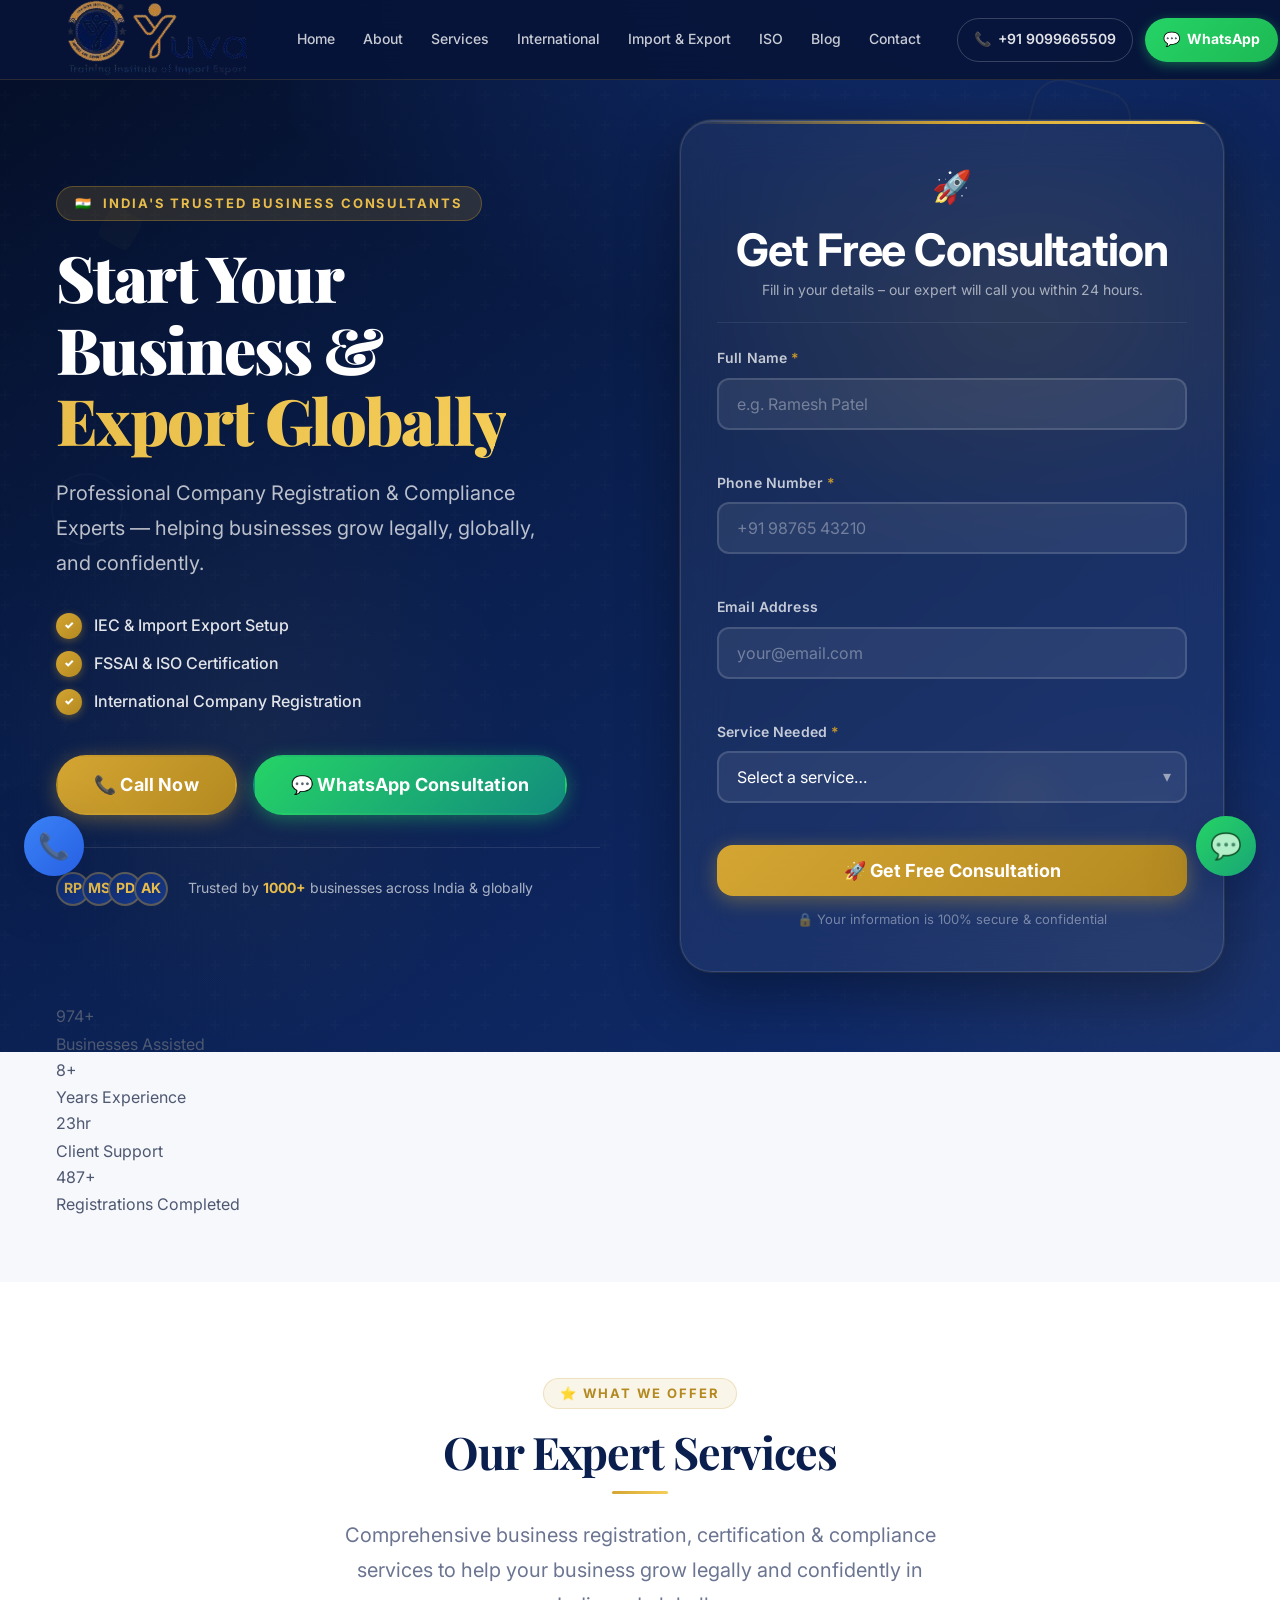
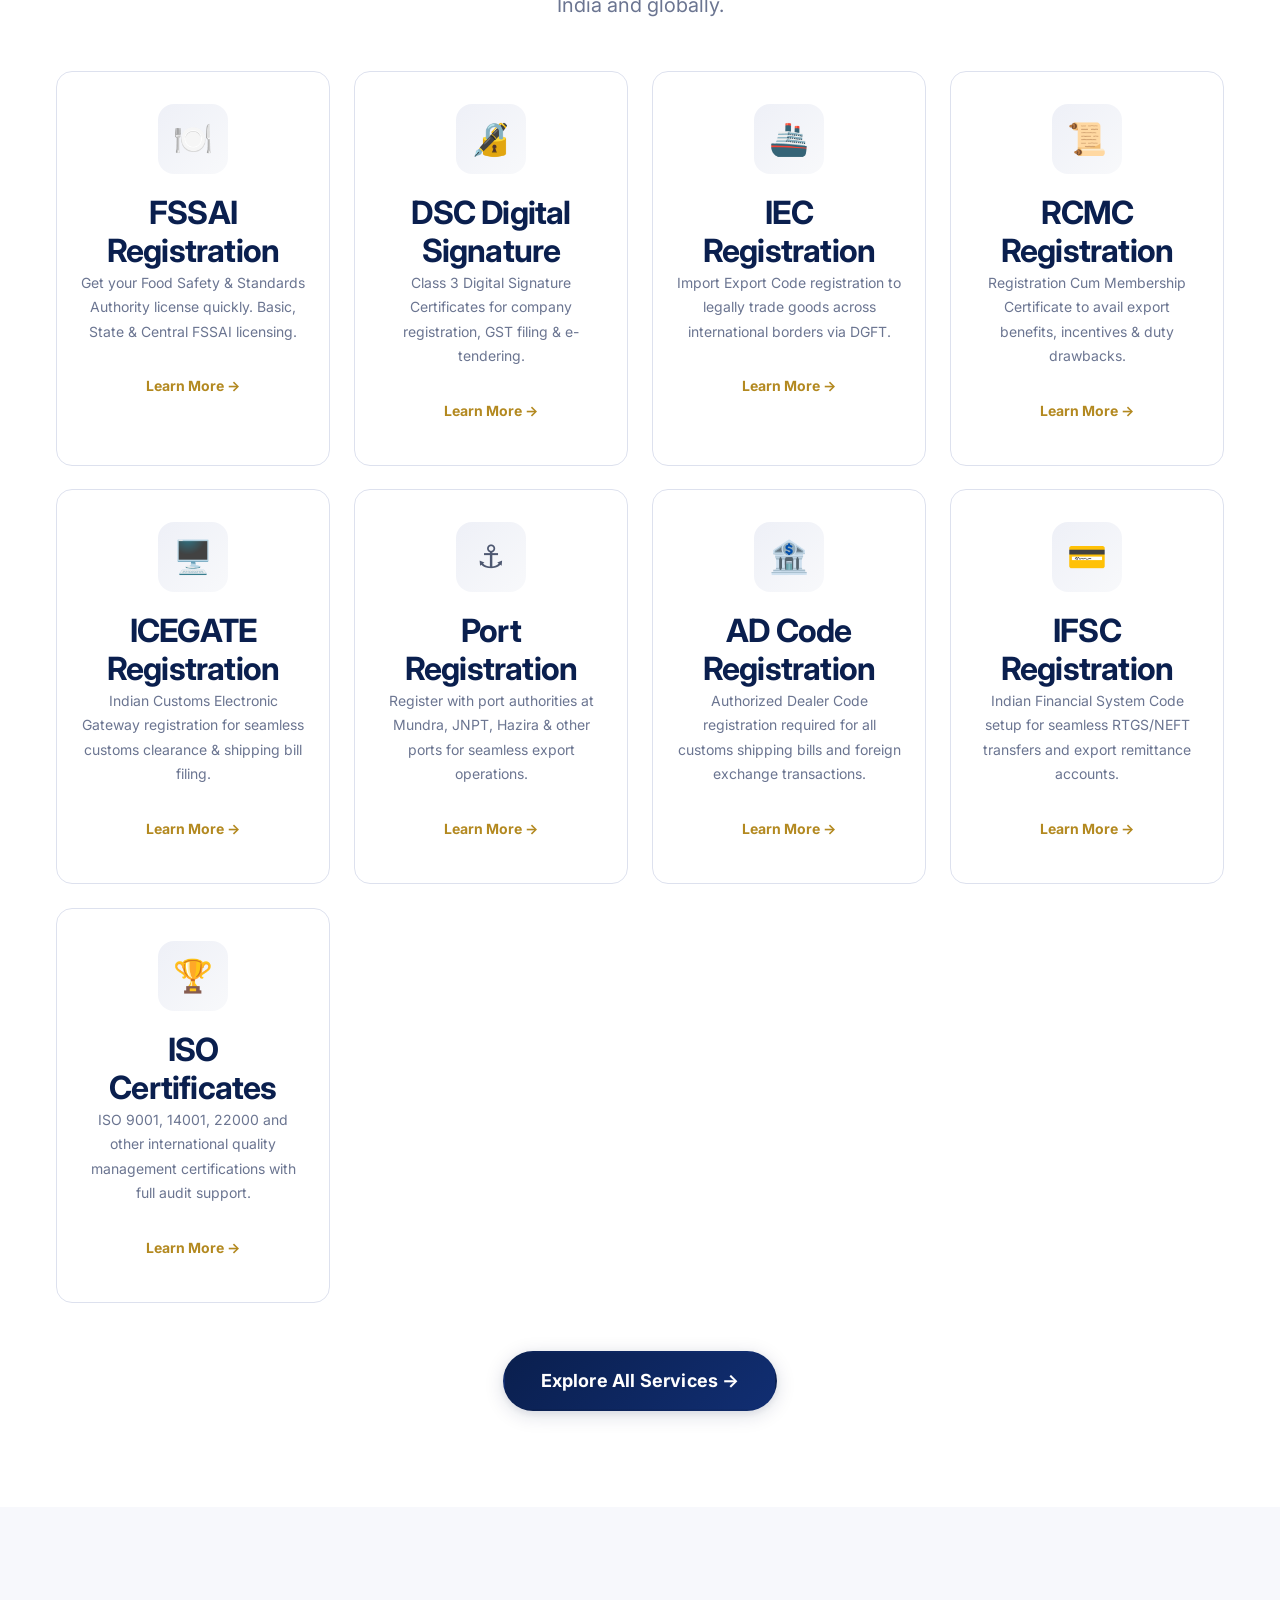
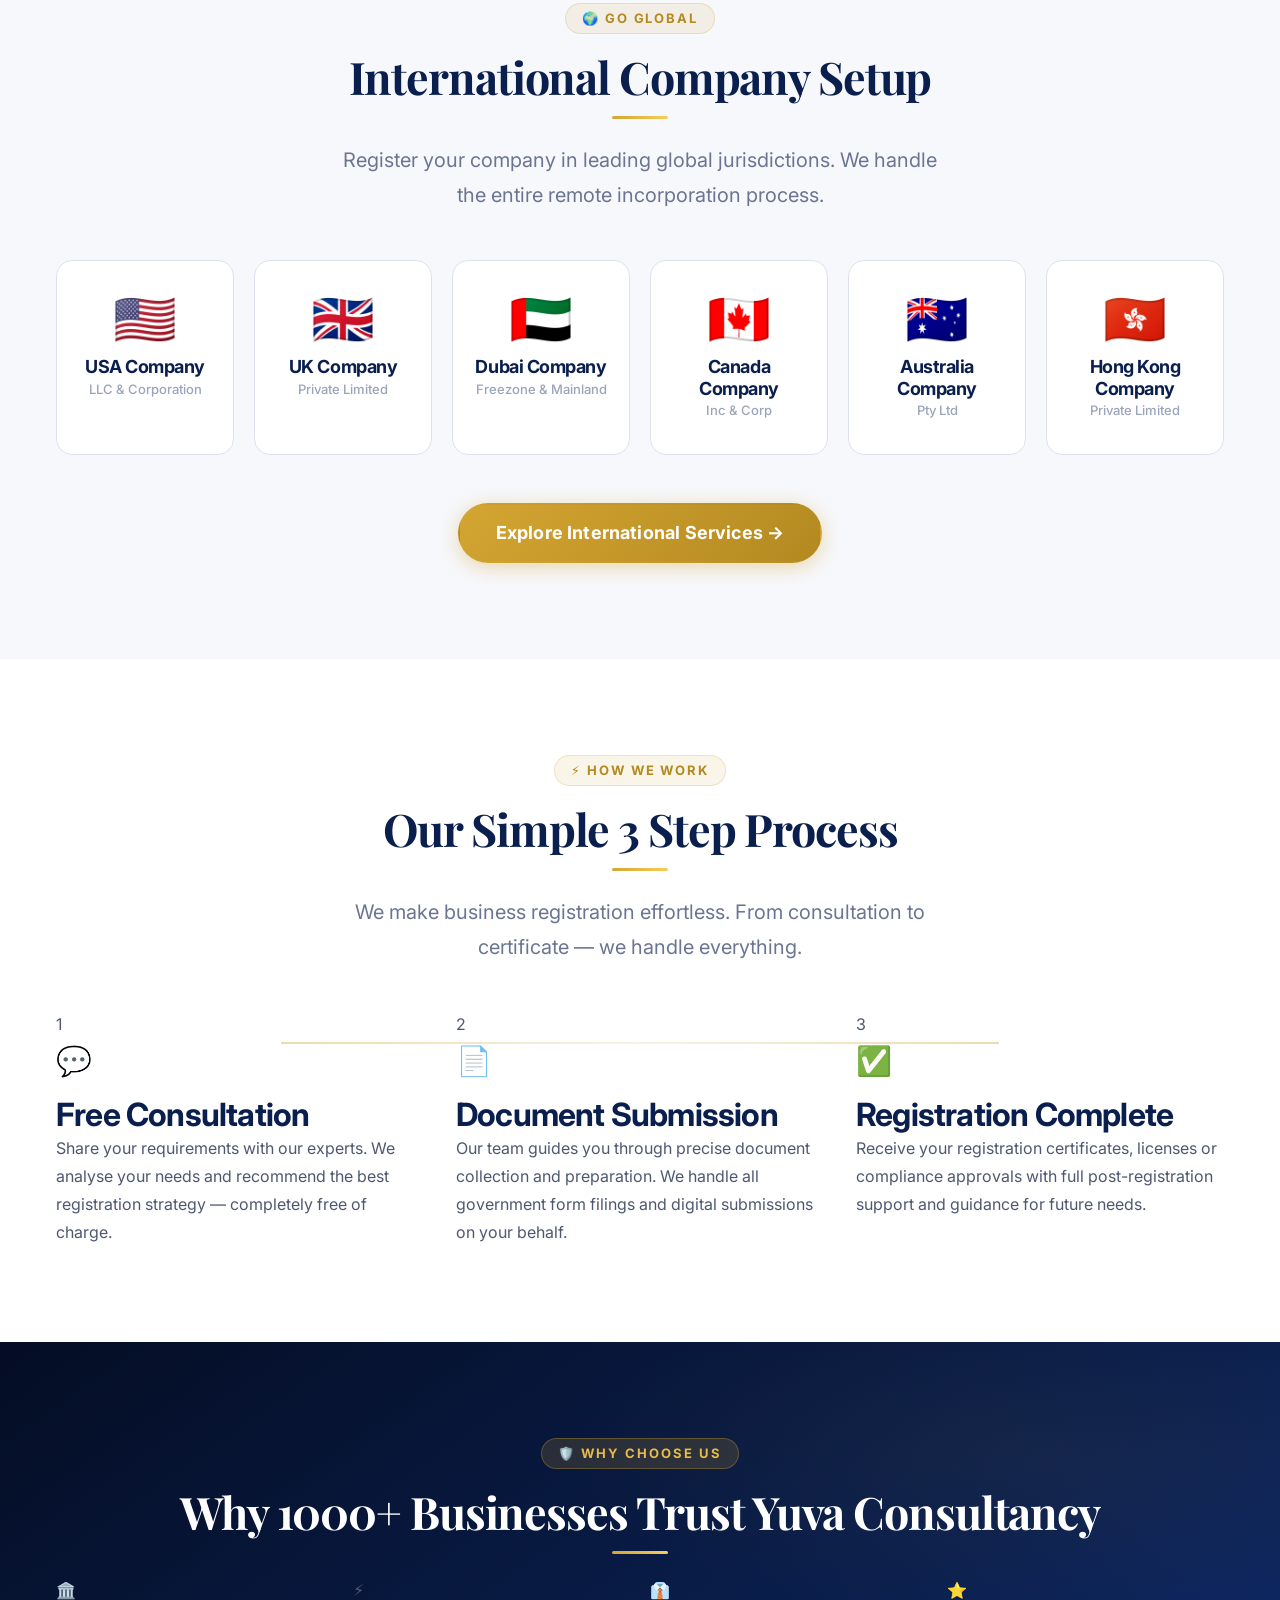
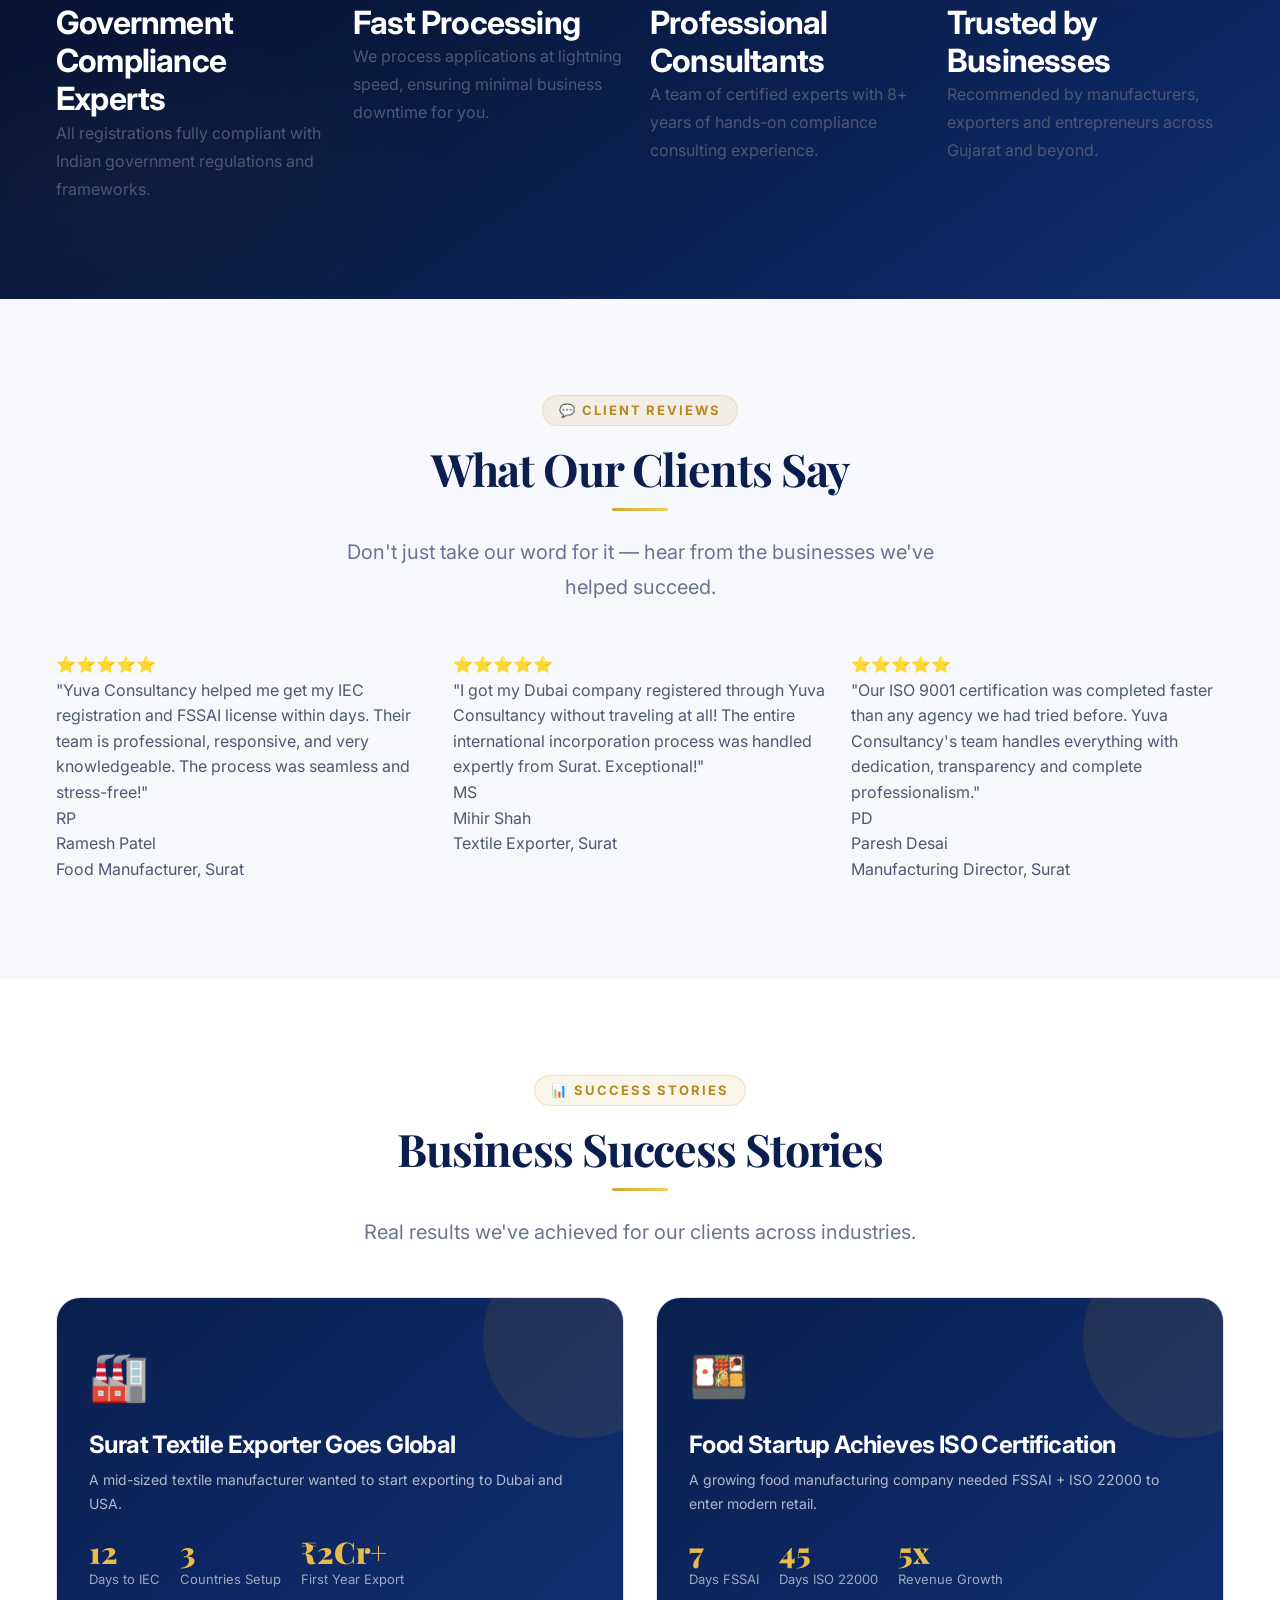
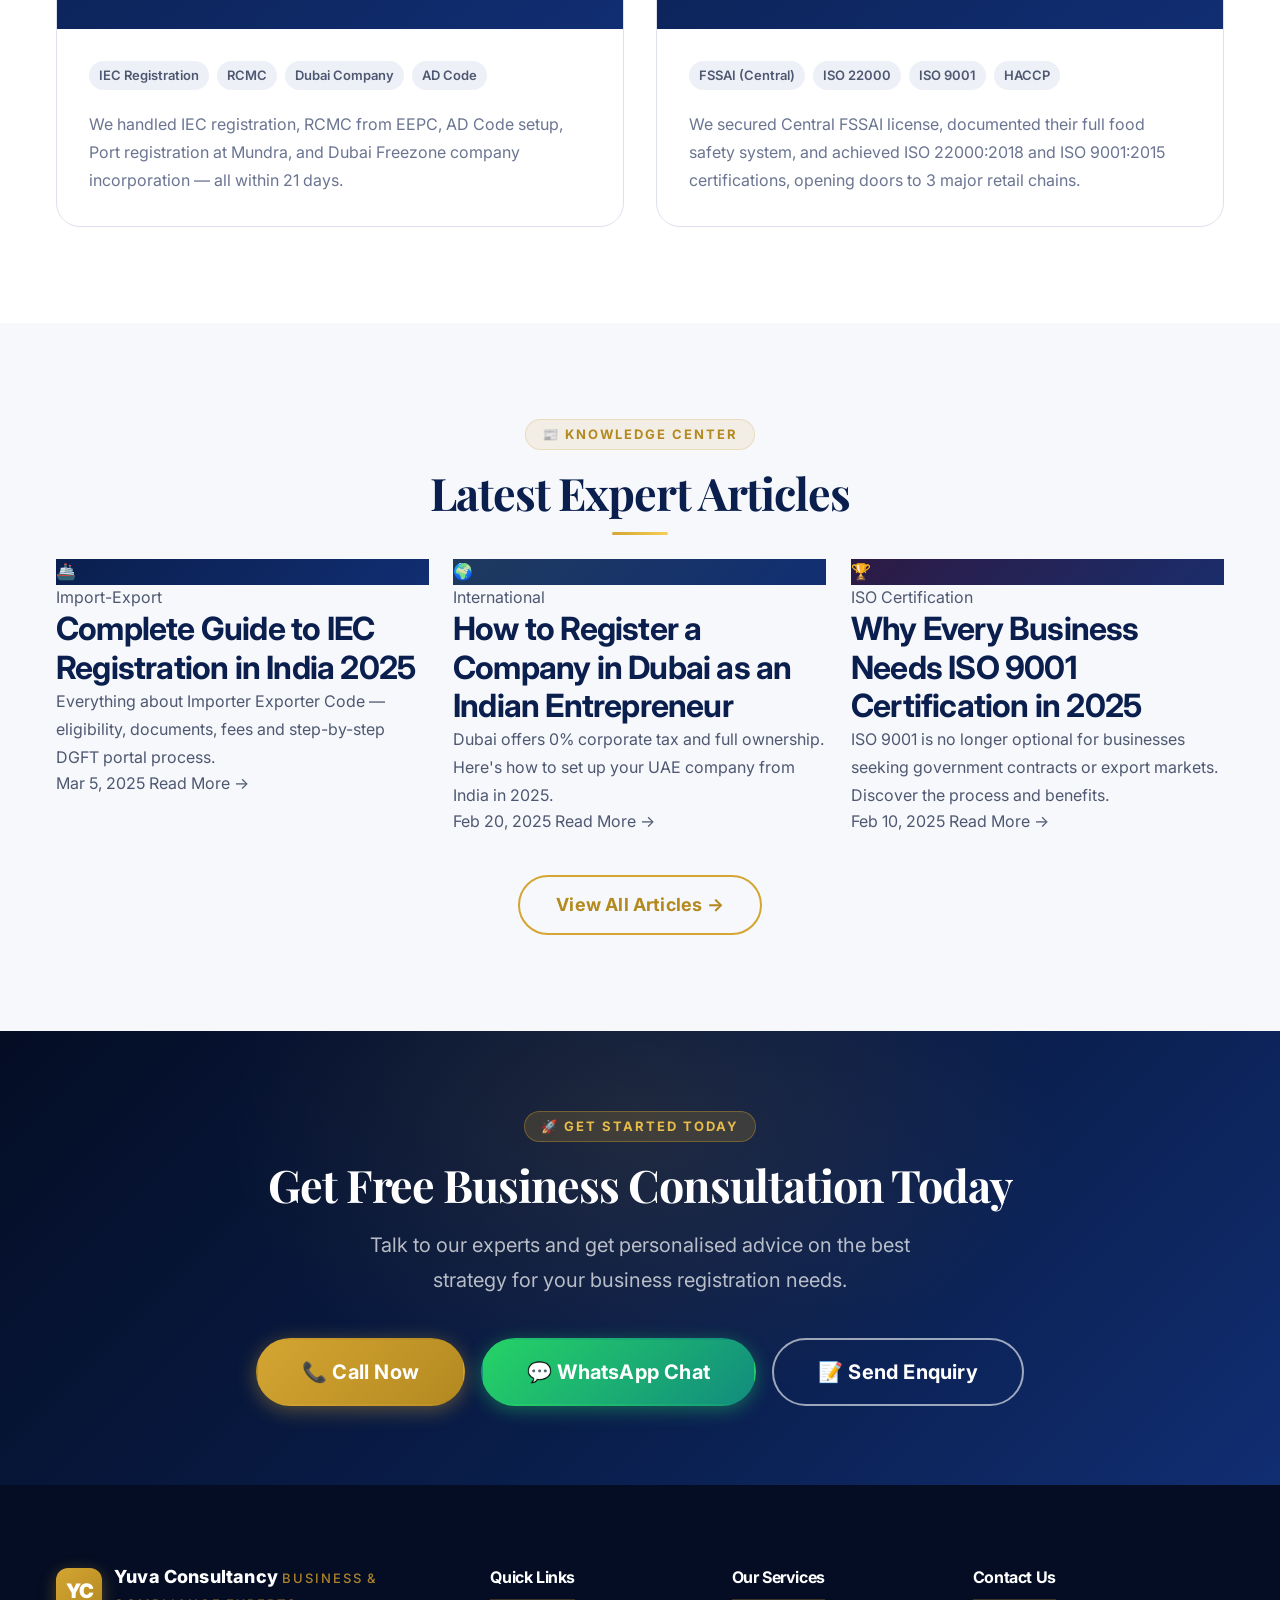
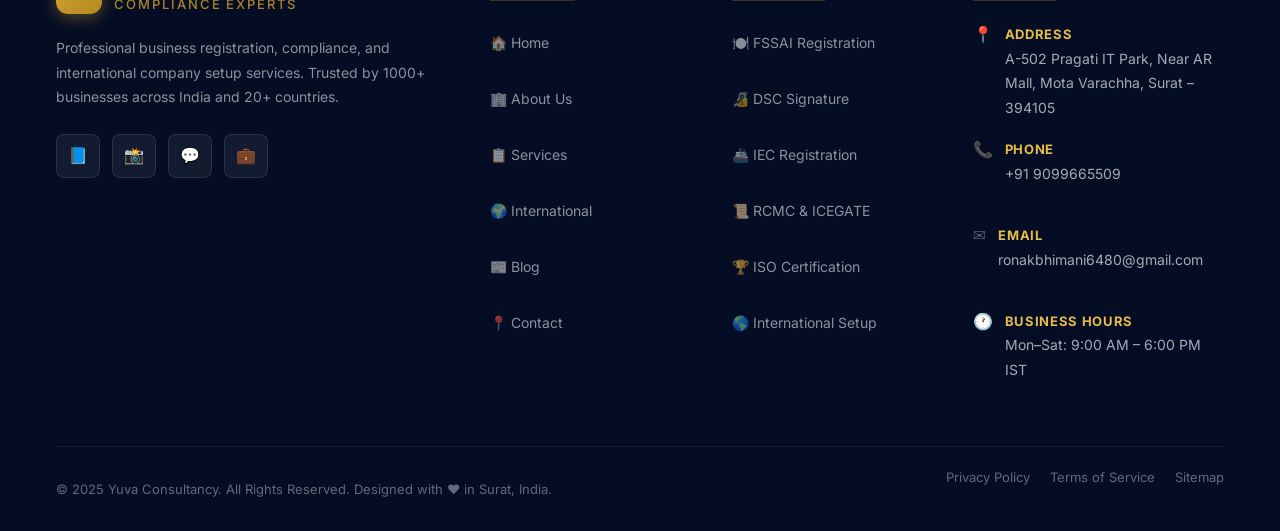
==== commit 6df9809c: "something update" ====
--- a/index.html
+++ b/index.html
@@ -84,10 +84,8 @@
 
     <!-- Logo -->
     <a href="/" class="site-logo" aria-label="Yuva Consultancy – Home">
-      <div class="logo-mark">YC</div>
       <div class="logo-text-group">
-        <span class="logo-name">Yuva Consultancy</span>
-        <span class="logo-tagline">Business &amp; Compliance Experts</span>
+        <img src="/assets/images/logo.png" alt="logo">
       </div>
     </a>
 
@@ -214,7 +212,7 @@
       <div class="hero-form-card" role="complementary" aria-label="Free Consultation Form">
         <div class="form-card-header">
           <span class="icon" aria-hidden="true">🚀</span>
-          <h2>Get Free Consultation</h2>
+          <h2 class="heading-white">Get Free Consultation</h2>
           <p>Fill in your details – our expert will call you within 24 hours.</p>
         </div>
 
--- a/assets/css/tokens.css
+++ b/assets/css/tokens.css
@@ -1,10 +1,10 @@
 /* ============================================================
-   YUVA CONSULTANCY
-   tokens.css — Design System Variables (Single Source of Truth)
+   YUVA CONSULTANCY - FIXED VERSION
+   tokens.css — Design System Variables (Enhanced & Responsive)
    ============================================================ */
 
 :root {
-  /* === Brand Colors === */
+  /* === Brand Colors (Enhanced Contrast) === */
   --clr-navy:        #0A1F4E;
   --clr-navy-90:     #0D2560;
   --clr-navy-80:     #112E72;
@@ -12,10 +12,10 @@
   --clr-navy-dark:   #071439;
   --clr-navy-deeper: #040D24;
 
-  --clr-gold:        #C9982A;
-  --clr-gold-light:  #DDB040;
-  --clr-gold-bright: #F0C147;
-  --clr-gold-dark:   #A67C1A;
+  --clr-gold:        #D4A532;  /* Improved contrast */
+  --clr-gold-light:  #E8BC4A;
+  --clr-gold-bright: #F5CE58;
+  --clr-gold-dark:   #B38920;
   --clr-gold-muted:  #E5C97A;
 
   --clr-white:       #FFFFFF;
@@ -40,22 +40,23 @@
   --clr-call:        #2563EB;
   --clr-call-dark:   #1D4ED8;
 
-  /* === Typography === */
+  /* === Typography (Responsive) === */
   --font-display:  'Playfair Display', Georgia, serif;
-  --font-body:     'Inter', system-ui, sans-serif;
+  --font-body:     'Inter', system-ui, -apple-system, sans-serif;
   --font-mono:     'JetBrains Mono', 'Courier New', monospace;
 
-  --fs-xs:    0.75rem;   /* 12px */
-  --fs-sm:    0.8125rem; /* 13px */
-  --fs-base:  0.9375rem; /* 15px */
-  --fs-md:    1rem;      /* 16px */
-  --fs-lg:    1.125rem;  /* 18px */
-  --fs-xl:    1.25rem;   /* 20px */
-  --fs-2xl:   1.5rem;    /* 24px */
-  --fs-3xl:   1.875rem;  /* 30px */
-  --fs-4xl:   2.25rem;   /* 36px */
-  --fs-5xl:   3rem;      /* 48px */
-  --fs-6xl:   3.75rem;   /* 60px */
+  /* Base font sizes - will scale with viewport */
+  --fs-xs:    clamp(0.75rem, 2vw, 0.8125rem);   /* 12-13px */
+  --fs-sm:    clamp(0.8125rem, 2vw, 0.875rem);  /* 13-14px */
+  --fs-base:  clamp(0.9375rem, 2vw, 1rem);      /* 15-16px */
+  --fs-md:    clamp(1rem, 2vw, 1.125rem);       /* 16-18px */
+  --fs-lg:    clamp(1.125rem, 2.5vw, 1.25rem);  /* 18-20px */
+  --fs-xl:    clamp(1.25rem, 3vw, 1.5rem);      /* 20-24px */
+  --fs-2xl:   clamp(1.5rem, 4vw, 1.875rem);     /* 24-30px */
+  --fs-3xl:   clamp(1.875rem, 5vw, 2.25rem);    /* 30-36px */
+  --fs-4xl:   clamp(2.25rem, 6vw, 2.75rem);     /* 36-44px */
+  --fs-5xl:   clamp(2.5rem, 7vw, 3.5rem);       /* 40-56px */
+  --fs-6xl:   clamp(3rem, 8vw, 4.5rem);         /* 48-72px */
 
   --fw-light:   300;
   --fw-regular: 400;
@@ -68,7 +69,7 @@
   --lh-tight:   1.2;
   --lh-snug:    1.35;
   --lh-normal:  1.6;
-  --lh-relaxed: 1.8;
+  --lh-relaxed: 1.75;
 
   --ls-tight:   -0.025em;
   --ls-normal:  0;
@@ -76,41 +77,41 @@
   --ls-wider:   0.1em;
   --ls-widest:  0.15em;
 
-  /* === Spacing Scale (8pt grid) === */
-  --sp-1:  4px;
-  --sp-2:  8px;
-  --sp-3:  12px;
-  --sp-4:  16px;
-  --sp-5:  20px;
-  --sp-6:  24px;
-  --sp-7:  28px;
-  --sp-8:  32px;
-  --sp-10: 40px;
-  --sp-12: 48px;
-  --sp-14: 56px;
-  --sp-16: 64px;
-  --sp-20: 80px;
-  --sp-24: 96px;
-  --sp-32: 128px;
+  /* === Spacing Scale (8pt grid - responsive) === */
+  --sp-1:  clamp(4px, 1vw, 4px);
+  --sp-2:  clamp(8px, 1.5vw, 8px);
+  --sp-3:  clamp(12px, 2vw, 12px);
+  --sp-4:  clamp(16px, 2.5vw, 16px);
+  --sp-5:  clamp(20px, 3vw, 20px);
+  --sp-6:  clamp(24px, 3.5vw, 24px);
+  --sp-7:  clamp(28px, 4vw, 28px);
+  --sp-8:  clamp(32px, 4.5vw, 32px);
+  --sp-10: clamp(40px, 5vw, 40px);
+  --sp-12: clamp(48px, 6vw, 48px);
+  --sp-14: clamp(56px, 7vw, 56px);
+  --sp-16: clamp(64px, 8vw, 64px);
+  --sp-20: clamp(80px, 10vw, 80px);
+  --sp-24: clamp(96px, 12vw, 96px);
+  --sp-32: clamp(128px, 16vw, 128px);
 
   /* === Border Radius === */
   --radius-xs: 4px;
   --radius-sm: 8px;
   --radius-md: 12px;
-  --radius-lg: 18px;
+  --radius-lg: 16px;
   --radius-xl: 24px;
   --radius-2xl:32px;
   --radius-full: 9999px;
 
-  /* === Shadows === */
-  --shadow-xs: 0 1px 3px rgba(10,31,78,0.06), 0 1px 2px rgba(10,31,78,0.04);
-  --shadow-sm: 0 2px 8px rgba(10,31,78,0.08), 0 1px 3px rgba(10,31,78,0.05);
-  --shadow-md: 0 4px 20px rgba(10,31,78,0.12), 0 2px 8px rgba(10,31,78,0.07);
-  --shadow-lg: 0 8px 40px rgba(10,31,78,0.16), 0 4px 16px rgba(10,31,78,0.1);
-  --shadow-xl: 0 16px 60px rgba(10,31,78,0.22), 0 8px 24px rgba(10,31,78,0.12);
-  --shadow-2xl:0 24px 80px rgba(10,31,78,0.28), 0 12px 32px rgba(10,31,78,0.15);
-  --shadow-gold: 0 4px 20px rgba(201,152,42,0.35);
-  --shadow-gold-lg: 0 8px 40px rgba(201,152,42,0.45);
+  /* === Shadows (Enhanced) === */
+  --shadow-xs: 0 1px 3px rgba(10,31,78,0.08), 0 1px 2px rgba(10,31,78,0.05);
+  --shadow-sm: 0 2px 8px rgba(10,31,78,0.1), 0 1px 3px rgba(10,31,78,0.06);
+  --shadow-md: 0 4px 20px rgba(10,31,78,0.14), 0 2px 8px rgba(10,31,78,0.08);
+  --shadow-lg: 0 8px 40px rgba(10,31,78,0.18), 0 4px 16px rgba(10,31,78,0.12);
+  --shadow-xl: 0 16px 60px rgba(10,31,78,0.24), 0 8px 24px rgba(10,31,78,0.14);
+  --shadow-2xl:0 24px 80px rgba(10,31,78,0.3), 0 12px 32px rgba(10,31,78,0.16);
+  --shadow-gold: 0 4px 20px rgba(212,165,50,0.4);
+  --shadow-gold-lg: 0 8px 40px rgba(212,165,50,0.5);
   --shadow-wa: 0 4px 18px rgba(37,211,102,0.4);
   --shadow-call: 0 4px 18px rgba(37,99,235,0.4);
 
@@ -119,7 +120,7 @@
   --glass-bg-md:  rgba(255,255,255,0.12);
   --glass-bg-lg:  rgba(255,255,255,0.18);
   --glass-border: rgba(255,255,255,0.15);
-  --glass-border-gold: rgba(201,152,42,0.3);
+  --glass-border-gold: rgba(212,165,50,0.35);
   --blur-sm: blur(8px);
   --blur-md: blur(16px);
   --blur-lg: blur(24px);
@@ -141,15 +142,15 @@
   --transition-fast:  all var(--dur-fast) var(--ease-inout);
   --transition-slow:  all var(--dur-slow) var(--ease-out);
 
-  /* === Layout === */
-  --max-width:     1240px;
-  --max-width-sm:  860px;
-  --max-width-xs:  640px;
+  /* === Layout (Responsive) === */
+  --max-width:     min(1240px, 95vw);
+  --max-width-sm:  min(860px, 90vw);
+  --max-width-xs:  min(640px, 85vw);
   --header-h:      80px;
-  --header-h-sm:   68px;
-  --section-py:    96px;
-  --section-py-sm: 64px;
-  --section-py-xs: 48px;
+  --header-h-sm:   64px;
+  --section-py:    clamp(64px, 12vw, 96px);
+  --section-py-sm: clamp(48px, 10vw, 64px);
+  --section-py-xs: clamp(32px, 8vw, 48px);
 
   /* === Z-Index Scale === */
   --z-below:   -1;
@@ -160,4 +161,43 @@
   --z-fixed:    900;
   --z-modal:    1000;
   --z-toast:    1100;
-}
+
+  /* === Touch Targets (Accessibility) === */
+  --touch-target-min: 44px;
+  --input-height: 48px;
+  --button-height-sm: 40px;
+  --button-height-md: 48px;
+  --button-height-lg: 56px;
+}
+
+/* === Media Query Breakpoints === */
+@media (max-width: 1024px) {
+  :root {
+    --header-h: var(--header-h-sm);
+    --section-py: var(--section-py-sm);
+  }
+}
+
+@media (max-width: 768px) {
+  :root {
+    --header-h: 64px;
+    --section-py: var(--section-py-sm);
+  }
+}
+
+@media (max-width: 480px) {
+  :root {
+    --header-h: 56px;
+    --section-py: var(--section-py-xs);
+  }
+}
+
+/* === Reduced Motion Support === */
+@media (prefers-reduced-motion: reduce) {
+  :root {
+    --dur-fast: 0.01ms;
+    --dur-normal: 0.01ms;
+    --dur-slow: 0.01ms;
+    --dur-slower: 0.01ms;
+  }
+}
--- a/assets/css/base.css
+++ b/assets/css/base.css
@@ -203,3 +203,7 @@
 
 /* === Page wrapper offset for fixed header === */
 .page-body { padding-top: var(--header-h); }
+
+.heading-white {
+    color: var(--clr-white);
+}
--- a/assets/css/components.css
+++ b/assets/css/components.css
@@ -1,10 +1,10 @@
 /* ============================================================
-   components.css — Reusable UI Components
-   Buttons, Cards, Badges, Forms, Tags, Avatars, Stars
+   YUVA CONSULTANCY - FIXED VERSION
+   components.css — Enhanced UI Components with Better Accessibility
    ============================================================ */
 
 /* ========================
-   BUTTONS
+   BUTTONS (Enhanced Touch Targets)
    ======================== */
 
 .btn {
@@ -13,10 +13,11 @@
   justify-content: center;
   gap: var(--sp-2);
   padding: 14px 28px;
+  min-height: var(--button-height-md);
   border-radius: var(--radius-full);
   font-size: var(--fs-base);
   font-weight: var(--fw-semibold);
-  line-height: 1;
+  line-height: 1.2;
   letter-spacing: 0.01em;
   white-space: nowrap;
   cursor: pointer;
@@ -27,261 +28,173 @@
   border: 2px solid transparent;
   -webkit-user-select: none;
   user-select: none;
-}
-
-/* Ripple effect */
+  text-align: center;
+  /* Better touch target */
+  -webkit-tap-highlight-color: transparent;
+}
+
+/* Focus Visible (Accessibility) */
+.btn:focus-visible {
+  outline: 3px solid var(--clr-gold);
+  outline-offset: 3px;
+}
+
+/* Ripple Effect (Enhanced) */
 .btn::after {
   content: '';
-  position: absolute; inset: 0;
-  background: radial-gradient(circle, rgba(255,255,255,0.25) 0%, transparent 70%);
+  position: absolute;
+  inset: 0;
+  background: radial-gradient(circle, rgba(255,255,255,0.3) 0%, transparent 70%);
   opacity: 0;
   transform: scale(0.3);
   transition: opacity var(--dur-fast), transform var(--dur-slow) var(--ease-out);
 }
-.btn:active::after { opacity: 1; transform: scale(2); }
-
-/* Primary — Gold gradient */
+
+.btn:active::after {
+  opacity: 1;
+  transform: scale(2);
+}
+
+/* Primary Button (Improved Contrast) */
 .btn-primary {
   background: linear-gradient(135deg, var(--clr-gold) 0%, var(--clr-gold-dark) 100%);
   color: var(--clr-white);
   box-shadow: var(--shadow-gold);
 }
+
 .btn-primary:hover {
   transform: translateY(-2px);
   box-shadow: var(--shadow-gold-lg);
   background: linear-gradient(135deg, var(--clr-gold-light) 0%, var(--clr-gold) 100%);
 }
-.btn-primary:active { transform: translateY(0); }
-
-/* Navy — Dark navy */
+
+.btn-primary:active {
+  transform: translateY(0);
+}
+
+/* Navy Button */
 .btn-navy {
   background: linear-gradient(135deg, var(--clr-navy) 0%, var(--clr-navy-80) 100%);
   color: var(--clr-white);
   box-shadow: var(--shadow-md);
 }
+
 .btn-navy:hover {
   background: linear-gradient(135deg, var(--clr-navy-80) 0%, var(--clr-navy-70) 100%);
   transform: translateY(-2px);
   box-shadow: var(--shadow-lg);
 }
 
-/* Outline gold */
+/* Outline Gold */
 .btn-outline-gold {
   background: transparent;
-  color: var(--clr-gold);
+  color: var(--clr-gold-dark);
   border-color: var(--clr-gold);
 }
+
 .btn-outline-gold:hover {
   background: var(--clr-gold);
   color: var(--clr-white);
   transform: translateY(-2px);
 }
 
-/* Outline white (used on dark backgrounds) */
+/* Outline White */
 .btn-outline-white {
   background: transparent;
   color: var(--clr-white);
-  border-color: rgba(255,255,255,0.5);
-}
+  border-color: rgba(255,255,255,0.6);
+}
+
 .btn-outline-white:hover {
-  background: rgba(255,255,255,0.1);
+  background: rgba(255,255,255,0.15);
   border-color: rgba(255,255,255,0.9);
 }
 
-/* Glass (used on dark bg) */
-.btn-glass {
-  background: var(--glass-bg-md);
-  backdrop-filter: var(--blur-sm);
-  color: var(--clr-white);
-  border-color: var(--glass-border);
-}
-.btn-glass:hover { background: var(--glass-bg-lg); border-color: rgba(255,255,255,0.3); }
-
-/* WhatsApp */
+/* WhatsApp Button */
 .btn-wa {
   background: linear-gradient(135deg, var(--clr-wa) 0%, var(--clr-wa-dark) 100%);
   color: var(--clr-white);
   box-shadow: var(--shadow-wa);
 }
-.btn-wa:hover { transform: translateY(-2px); box-shadow: 0 8px 28px rgba(37,211,102,0.5); }
-
-/* Call */
+
+.btn-wa:hover {
+  transform: translateY(-2px);
+  box-shadow: 0 8px 28px rgba(37,211,102,0.5);
+}
+
+/* Call Button */
 .btn-call {
   background: linear-gradient(135deg, #3B82F6 0%, var(--clr-call-dark) 100%);
   color: var(--clr-white);
   box-shadow: var(--shadow-call);
 }
-.btn-call:hover { transform: translateY(-2px); box-shadow: 0 8px 28px rgba(37,99,235,0.5); }
-
-/* Sizes */
-.btn-sm  { padding: 10px 20px; font-size: var(--fs-sm); }
-.btn-lg  { padding: 17px 36px; font-size: var(--fs-md); font-weight: var(--fw-bold); }
-.btn-xl  { padding: 20px 44px; font-size: var(--fs-lg); font-weight: var(--fw-bold); }
-.btn-full{ width: 100%; }
-
-.btn-icon { padding: 14px; border-radius: var(--radius-full); }
-
-/* Loading state */
+
+.btn-call:hover {
+  transform: translateY(-2px);
+  box-shadow: 0 8px 28px rgba(37,99,235,0.5);
+}
+
+/* Button Sizes (Enhanced) */
+.btn-sm {
+  padding: 10px 20px;
+  min-height: var(--button-height-sm);
+  font-size: var(--fs-sm);
+}
+
+.btn-lg {
+  padding: 17px 36px;
+  min-height: var(--button-height-lg);
+  font-size: var(--fs-md);
+  font-weight: var(--fw-bold);
+}
+
+.btn-xl {
+  padding: 20px 44px;
+  min-height: 64px;
+  font-size: var(--fs-lg);
+  font-weight: var(--fw-bold);
+}
+
+.btn-full {
+  width: 100%;
+}
+
+.btn-icon {
+  padding: 14px;
+  border-radius: var(--radius-full);
+  min-width: 48px;
+}
+
+/* Loading State */
 .btn.loading {
-  pointer-events: none; opacity: 0.85;
-}
+  pointer-events: none;
+  opacity: 0.85;
+}
+
 .btn-spinner {
-  width: 18px; height: 18px;
+  width: 18px;
+  height: 18px;
   border: 2.5px solid rgba(255,255,255,0.3);
   border-top-color: var(--clr-white);
   border-radius: 50%;
   animation: spin 0.8s linear infinite;
 }
 
-/* ========================
-   CARDS
-   ======================== */
-
-.card {
-  background: var(--clr-white);
-  border-radius: var(--radius-lg);
-  border: 1.5px solid var(--clr-gray-200);
-  transition: var(--transition);
-  position: relative;
-  overflow: hidden;
-}
-.card:hover {
-  transform: translateY(-6px);
-  box-shadow: var(--shadow-lg);
-  border-color: rgba(201,152,42,0.25);
-}
-
-.card-top-accent::before {
-  content: '';
-  position: absolute; top: 0; left: 0; right: 0;
-  height: 3px;
-  background: linear-gradient(90deg, var(--clr-gold), var(--clr-gold-bright));
-  transform: scaleX(0);
-  transform-origin: left;
-  transition: transform var(--dur-normal) var(--ease-out);
-}
-.card:hover.card-top-accent::before,
-.card-top-accent.active::before { transform: scaleX(1); }
-
-.card-body { padding: var(--sp-8) var(--sp-6); }
-.card-body-lg { padding: var(--sp-10) var(--sp-8); }
-.card-body-sm { padding: var(--sp-6) var(--sp-5); }
-
-/* Glass card */
-.card-glass {
-  background: var(--glass-bg-md);
-  backdrop-filter: var(--blur-md);
-  -webkit-backdrop-filter: var(--blur-md);
-  border: 1px solid var(--glass-border);
-  border-radius: var(--radius-lg);
-}
-
-/* Dark card */
-.card-dark {
-  background: rgba(255,255,255,0.05);
-  border: 1px solid rgba(255,255,255,0.1);
-  border-radius: var(--radius-lg);
-  transition: var(--transition);
-}
-.card-dark:hover {
-  background: rgba(255,255,255,0.08);
-  border-color: rgba(201,152,42,0.35);
-  transform: translateY(-4px);
-}
-
-/* ========================
-   ICON BOX
-   ======================== */
-
-.icon-box {
-  width: 60px; height: 60px;
-  border-radius: var(--radius-md);
-  display: flex; align-items: center; justify-content: center;
-  font-size: 1.6rem;
-  flex-shrink: 0;
-  transition: var(--transition);
-}
-.icon-box-sm { width: 44px; height: 44px; font-size: 1.2rem; border-radius: var(--radius-sm); }
-.icon-box-lg { width: 72px; height: 72px; font-size: 2.2rem; border-radius: var(--radius-lg); }
-
-.icon-box-navy {
-  background: linear-gradient(135deg, rgba(10,31,78,0.1), rgba(10,31,78,0.04));
-  color: var(--clr-navy);
-}
-.icon-box-gold {
-  background: linear-gradient(135deg, rgba(201,152,42,0.18), rgba(201,152,42,0.06));
-  color: var(--clr-gold-dark);
-}
-.icon-box-gold-solid {
-  background: linear-gradient(135deg, var(--clr-gold), var(--clr-gold-dark));
-  color: var(--clr-white);
-  box-shadow: var(--shadow-gold);
-}
-.icon-box-glass {
-  background: var(--glass-bg-lg);
-  backdrop-filter: var(--blur-sm);
-  color: var(--clr-white);
-  border: 1px solid var(--glass-border);
-}
-
-/* ========================
-   BADGES / TAGS
-   ======================== */
-
-.badge {
-  display: inline-flex;
-  align-items: center;
-  gap: var(--sp-1);
-  padding: 3px 10px;
-  border-radius: var(--radius-full);
-  font-size: var(--fs-xs);
-  font-weight: var(--fw-bold);
-  letter-spacing: var(--ls-wide);
-  text-transform: uppercase;
-}
-
-.badge-gold {
-  background: rgba(201,152,42,0.12);
-  color: var(--clr-gold-dark);
-  border: 1px solid rgba(201,152,42,0.25);
-}
-.badge-navy {
-  background: linear-gradient(135deg, var(--clr-navy), var(--clr-navy-80));
-  color: var(--clr-white);
-}
-.badge-success { background: #DCFCE7; color: #166534; }
-.badge-error   { background: #FEE2E2; color: #991B1B; }
-
-/* ========================
-   STAR RATINGS
-   ======================== */
-
-.stars { display: flex; align-items: center; gap: 2px; }
-.star { font-size: var(--fs-base); color: #F59E0B; }
-.star-empty { color: var(--clr-gray-300); }
-
-/* ========================
-   AVATAR
-   ======================== */
-
-.avatar {
-  border-radius: 50%;
-  display: flex; align-items: center; justify-content: center;
-  font-weight: var(--fw-bold);
-  flex-shrink: 0;
-  background: linear-gradient(135deg, var(--clr-navy), var(--clr-navy-80));
-  color: var(--clr-gold-light);
-}
-.avatar-sm  { width: 36px; height: 36px; font-size: var(--fs-sm); }
-.avatar-md  { width: 48px; height: 48px; font-size: var(--fs-md); }
-.avatar-lg  { width: 64px; height: 64px; font-size: var(--fs-xl); }
-.avatar-xl  { width: 88px; height: 88px; font-size: var(--fs-3xl); }
-
-/* ========================
-   FORM COMPONENTS
-   ======================== */
-
-.form-group { margin-bottom: var(--sp-5); }
+/* Disabled State */
+.btn:disabled,
+.btn.disabled {
+  opacity: 0.5;
+  cursor: not-allowed;
+  pointer-events: none;
+}
+
+/* ========================
+   FORM COMPONENTS (Enhanced)
+   ======================== */
+
+.form-group {
+  margin-bottom: var(--sp-5);
+}
 
 .form-label {
   display: block;
@@ -294,8 +207,9 @@
 
 .form-control {
   width: 100%;
-  padding: 13px 16px;
-  border: 1.5px solid var(--clr-gray-200);
+  padding: 14px 18px;
+  min-height: var(--input-height);
+  border: 2px solid var(--clr-gray-200);
   border-radius: var(--radius-md);
   font-size: var(--fs-base);
   color: var(--clr-gray-800);
@@ -304,39 +218,200 @@
   outline: none;
   appearance: none;
   -webkit-appearance: none;
-}
+  font-family: var(--font-body);
+}
+
 .form-control:focus {
   border-color: var(--clr-gold);
-  box-shadow: 0 0 0 4px rgba(201,152,42,0.1);
-}
+  box-shadow: 0 0 0 4px rgba(212,165,50,0.15);
+}
+
 .form-control.error {
   border-color: var(--clr-error);
   box-shadow: 0 0 0 4px rgba(220,38,38,0.1);
 }
-.form-control::placeholder { color: var(--clr-gray-400); }
-
-.form-select-wrap { position: relative; }
+
+.form-control::placeholder {
+  color: var(--clr-gray-400);
+  opacity: 1;
+}
+
+/* Textarea */
+textarea.form-control {
+  resize: vertical;
+  min-height: 120px;
+  line-height: 1.6;
+}
+
+/* Select Wrapper */
+.form-select-wrap {
+  position: relative;
+}
+
 .form-select-wrap::after {
   content: '▾';
-  position: absolute; right: 14px; top: 50%;
+  position: absolute;
+  right: 16px;
+  top: 50%;
   transform: translateY(-50%);
   color: var(--clr-gray-400);
   pointer-events: none;
-  font-size: var(--fs-sm);
-}
-
+  font-size: var(--fs-base);
+}
+
+select.form-control {
+  padding-right: 44px;
+  cursor: pointer;
+}
+
+/* Form Error */
 .form-error {
   display: block;
   font-size: var(--fs-xs);
   color: var(--clr-error);
   margin-top: var(--sp-1);
-  min-height: 16px;
-}
-
+  min-height: 18px;
+  line-height: 1.4;
+}
+
+/* Form Field Row */
 .form-field-row {
   display: grid;
   grid-template-columns: 1fr 1fr;
   gap: var(--sp-4);
+}
+
+/* Mobile Optimization */
+@media (max-width: 640px) {
+  .form-field-row {
+    grid-template-columns: 1fr;
+    gap: 0;
+  }
+}
+
+/* ========================
+   CARDS (Enhanced Shadows)
+   ======================== */
+
+.card {
+  background: var(--clr-white);
+  border-radius: var(--radius-lg);
+  border: 1.5px solid var(--clr-gray-200);
+  transition: var(--transition);
+  position: relative;
+  overflow: hidden;
+}
+
+.card:hover {
+  transform: translateY(-6px);
+  box-shadow: var(--shadow-lg);
+  border-color: rgba(212,165,50,0.3);
+}
+
+.card-top-accent::before {
+  content: '';
+  position: absolute;
+  top: 0;
+  left: 0;
+  right: 0;
+  height: 3px;
+  background: linear-gradient(90deg, var(--clr-gold), var(--clr-gold-bright));
+  transform: scaleX(0);
+  transform-origin: left;
+  transition: transform var(--dur-normal) var(--ease-out);
+}
+
+.card:hover.card-top-accent::before,
+.card-top-accent.active::before {
+  transform: scaleX(1);
+}
+
+.card-body {
+  padding: var(--sp-8) var(--sp-6);
+}
+
+.card-body-lg {
+  padding: var(--sp-10) var(--sp-8);
+}
+
+.card-body-sm {
+  padding: var(--sp-6) var(--sp-5);
+}
+
+/* Glass Card */
+.card-glass {
+  background: var(--glass-bg-md);
+  backdrop-filter: var(--blur-md);
+  -webkit-backdrop-filter: var(--blur-md);
+  border: 1px solid var(--glass-border);
+  border-radius: var(--radius-lg);
+}
+
+/* Dark Card */
+.card-dark {
+  background: rgba(255,255,255,0.05);
+  border: 1px solid rgba(255,255,255,0.1);
+  border-radius: var(--radius-lg);
+  transition: var(--transition);
+}
+
+.card-dark:hover {
+  background: rgba(255,255,255,0.08);
+  border-color: rgba(212,165,50,0.4);
+  transform: translateY(-4px);
+}
+
+/* ========================
+   ICON BOX
+   ======================== */
+
+.icon-box {
+  width: 60px;
+  height: 60px;
+  border-radius: var(--radius-md);
+  display: flex;
+  align-items: center;
+  justify-content: center;
+  font-size: 1.6rem;
+  flex-shrink: 0;
+  transition: var(--transition);
+}
+
+.icon-box-sm {
+  width: 44px;
+  height: 44px;
+  font-size: 1.2rem;
+  border-radius: var(--radius-sm);
+}
+
+.icon-box-lg {
+  width: 72px;
+  height: 72px;
+  font-size: 2.2rem;
+  border-radius: var(--radius-lg);
+}
+
+.icon-box-navy {
+  background: linear-gradient(135deg, rgba(10,31,78,0.12), rgba(10,31,78,0.05));
+  color: var(--clr-navy);
+}
+
+.icon-box-gold {
+  background: linear-gradient(135deg, rgba(212,165,50,0.2), rgba(212,165,50,0.08));
+  color: var(--clr-gold-dark);
+}
+
+.icon-box-gold-solid {
+  background: linear-gradient(135deg, var(--clr-gold), var(--clr-gold-dark));
+  color: var(--clr-white);
+  box-shadow: var(--shadow-gold);
+}
+
+.icon-box-glass {
+  background: var(--glass-bg-lg);
+  backdrop-filter: var(--blur-sm);
+  color: var(--clr-white);
+  border: 1px solid var(--glass-border);
 }
 
 /* ========================
@@ -352,29 +427,199 @@
   align-items: center;
   gap: var(--sp-3);
   margin-top: var(--sp-4);
-}
-.alert.visible { display: flex; }
+  line-height: 1.5;
+}
+
+.alert.visible {
+  display: flex;
+}
+
 .alert-success {
-  background: #DCFCE7; color: #166534;
+  background: #DCFCE7;
+  color: #166534;
   border: 1px solid #86EFAC;
 }
+
 .alert-error {
-  background: #FEE2E2; color: #991B1B;
+  background: #FEE2E2;
+  color: #991B1B;
   border: 1px solid #FCA5A5;
 }
 
 /* ========================
-   TOAST
+   BADGES / TAGS
+   ======================== */
+
+.badge {
+  display: inline-flex;
+  align-items: center;
+  gap: var(--sp-1);
+  padding: 4px 12px;
+  border-radius: var(--radius-full);
+  font-size: var(--fs-xs);
+  font-weight: var(--fw-bold);
+  letter-spacing: var(--ls-wide);
+  text-transform: uppercase;
+  line-height: 1.2;
+}
+
+.badge-gold {
+  background: rgba(212,165,50,0.15);
+  color: var(--clr-gold-dark);
+  border: 1px solid rgba(212,165,50,0.3);
+}
+
+.badge-navy {
+  background: linear-gradient(135deg, var(--clr-navy), var(--clr-navy-80));
+  color: var(--clr-white);
+}
+
+.badge-success {
+  background: #DCFCE7;
+  color: #166534;
+}
+
+.badge-error {
+  background: #FEE2E2;
+  color: #991B1B;
+}
+
+/* ========================
+   FLOATING BUTTONS (Enhanced Touch)
+   ======================== */
+
+.float-btn-group-right {
+  position: fixed;
+  bottom: var(--sp-6);
+  right: var(--sp-6);
+  z-index: var(--z-fixed);
+  display: flex;
+  flex-direction: column;
+  align-items: flex-end;
+  gap: var(--sp-3);
+}
+
+.float-btn-group-left {
+  position: fixed;
+  bottom: var(--sp-6);
+  left: var(--sp-6);
+  z-index: var(--z-fixed);
+}
+
+.float-action-btn {
+  width: 60px;
+  height: 60px;
+  min-width: 60px;
+  min-height: 60px;
+  border-radius: var(--radius-full);
+  display: flex;
+  align-items: center;
+  justify-content: center;
+  font-size: 1.6rem;
+  box-shadow: var(--shadow-xl);
+  cursor: pointer;
+  transition: transform var(--dur-normal) var(--ease-spring), box-shadow var(--dur-normal);
+  text-decoration: none;
+  position: relative;
+  /* Better touch on mobile */
+  -webkit-tap-highlight-color: transparent;
+}
+
+.float-action-btn:hover {
+  transform: scale(1.12);
+  box-shadow: var(--shadow-2xl);
+}
+
+.float-action-btn::before {
+  content: '';
+  position: absolute;
+  inset: 0;
+  border-radius: var(--radius-full);
+  animation: pulse-ring 2.5s ease-out infinite;
+  opacity: 0;
+}
+
+.float-wa-btn {
+  background: linear-gradient(135deg, var(--clr-wa), var(--clr-wa-dark));
+}
+
+.float-wa-btn::before {
+  background: var(--clr-wa);
+  opacity: 0.35;
+}
+
+.float-call-btn {
+  background: linear-gradient(135deg, #3B82F6, var(--clr-call-dark));
+}
+
+.float-call-btn::before {
+  background: #3B82F6;
+  opacity: 0.35;
+}
+
+/* Float Label Tooltip */
+.float-label {
+  position: absolute;
+  right: calc(100% + 14px);
+  background: var(--clr-navy-deeper);
+  color: var(--clr-white);
+  font-size: var(--fs-xs);
+  font-weight: var(--fw-bold);
+  padding: 8px 14px;
+  border-radius: var(--radius-sm);
+  white-space: nowrap;
+  box-shadow: var(--shadow-md);
+  pointer-events: none;
+  transition: opacity var(--dur-normal), transform var(--dur-normal) var(--ease-spring);
+  opacity: 0;
+  transform: translateX(8px);
+}
+
+.float-label::after {
+  content: '';
+  position: absolute;
+  right: -6px;
+  top: 50%;
+  transform: translateY(-50%);
+  border: 6px solid transparent;
+  border-right: none;
+  border-left-color: var(--clr-navy-deeper);
+}
+
+.float-action-btn:hover .float-label {
+  opacity: 1;
+  transform: translateX(0);
+}
+
+/* Mobile Hide Labels */
+@media (max-width: 768px) {
+  .float-label {
+    display: none !important;
+  }
+
+  .float-action-btn {
+    width: 56px;
+    height: 56px;
+    min-width: 56px;
+    min-height: 56px;
+  }
+}
+
+/* ========================
+   TOAST NOTIFICATION
    ======================== */
 
 .toast {
-  position: fixed; bottom: 100px; left: 50%;
+  position: fixed;
+  bottom: 100px;
+  left: 50%;
   transform: translateX(-50%) translateY(20px);
   background: var(--clr-navy-deeper);
   color: var(--clr-white);
   padding: var(--sp-4) var(--sp-6);
   border-radius: var(--radius-full);
-  font-size: var(--fs-sm); font-weight: var(--fw-semibold);
+  font-size: var(--fs-sm);
+  font-weight: var(--fw-semibold);
   white-space: nowrap;
   box-shadow: var(--shadow-xl);
   z-index: var(--z-toast);
@@ -382,314 +627,30 @@
   opacity: 0;
   transition: opacity 0.4s, transform 0.4s var(--ease-spring);
   pointer-events: none;
-}
-.toast.show { opacity: 1; transform: translateX(-50%) translateY(0); }
-
-/* ========================
-   BREADCRUMB
-   ======================== */
-
-.breadcrumb {
-  display: flex; align-items: center; gap: var(--sp-2);
-  font-size: var(--fs-sm); color: rgba(255,255,255,0.5);
-  margin-bottom: var(--sp-4);
-}
-.breadcrumb a { color: var(--clr-gold-light); transition: color var(--dur-fast); }
-.breadcrumb a:hover { color: var(--clr-gold-bright); }
-.breadcrumb-sep { opacity: 0.4; }
-
-/* ========================
-   FLOATING BUTTONS
-   ======================== */
-
-.float-btn-group-right {
-  position: fixed; bottom: var(--sp-6); right: var(--sp-6);
-  z-index: var(--z-fixed);
-  display: flex; flex-direction: column; align-items: flex-end;
-  gap: var(--sp-3);
-}
-.float-btn-group-left {
-  position: fixed; bottom: var(--sp-6); left: var(--sp-6);
-  z-index: var(--z-fixed);
-}
-
-.float-action-btn {
-  width: 58px; height: 58px;
-  border-radius: var(--radius-full);
-  display: flex; align-items: center; justify-content: center;
-  font-size: 1.5rem;
-  box-shadow: var(--shadow-xl);
-  cursor: pointer;
-  transition: transform var(--dur-normal) var(--ease-spring), box-shadow var(--dur-normal);
-  text-decoration: none;
-  position: relative;
-}
-.float-action-btn:hover { transform: scale(1.12); box-shadow: var(--shadow-2xl); }
-
-.float-action-btn::before {
-  content: '';
-  position: absolute; inset: 0;
-  border-radius: var(--radius-full);
-  animation: pulse-ring 2.5s ease-out infinite;
-  opacity: 0;
-}
-
-.float-wa-btn { background: linear-gradient(135deg, var(--clr-wa), var(--clr-wa-dark)); }
-.float-wa-btn::before { background: var(--clr-wa); opacity: 0.35; }
-
-.float-call-btn { background: linear-gradient(135deg, #3B82F6, var(--clr-call-dark)); }
-.float-call-btn::before { background: #3B82F6; opacity: 0.35; }
-
-/* Float label tooltip */
-.float-label {
-  position: absolute;
-  right: calc(100% + 12px);
-  background: var(--clr-navy-deeper);
-  color: var(--clr-white);
-  font-size: var(--fs-xs); font-weight: var(--fw-bold);
-  padding: 6px 12px;
-  border-radius: var(--radius-sm);
-  white-space: nowrap;
-  box-shadow: var(--shadow-md);
-  pointer-events: none;
-  transition: opacity var(--dur-normal), transform var(--dur-normal) var(--ease-spring);
-  opacity: 0;
-  transform: translateX(8px);
-}
-.float-label::after {
-  content: '';
-  position: absolute; right: -6px; top: 50%;
-  transform: translateY(-50%);
-  border: 6px solid transparent;
-  border-right: none;
-  border-left-color: var(--clr-navy-deeper);
-}
-.float-action-btn:hover .float-label { opacity: 1; transform: translateX(0); }
-
-.float-action-btn.left .float-label {
-  right: auto; left: calc(100% + 12px);
-  transform: translateX(-8px);
-}
-.float-action-btn.left .float-label::after {
-  right: auto; left: -6px;
-  border-right-color: var(--clr-navy-deeper);
-  border-left: none;
-}
-.float-action-btn.left:hover .float-label { transform: translateX(0); }
-
-/* ========================
-   STATS COUNTER
-   ======================== */
-
-.stats-strip {
-  background: var(--clr-white);
-  border-radius: var(--radius-xl);
-  box-shadow: var(--shadow-xl);
-  padding: var(--sp-8) var(--sp-6);
-  display: grid;
-  grid-template-columns: repeat(4, 1fr);
-  gap: var(--sp-4);
-  position: relative;
-  z-index: var(--z-raised);
-}
-.stats-strip::before {
-  content: '';
-  position: absolute; top: 0; left: 0; right: 0;
-  height: 3px;
-  background: linear-gradient(90deg, var(--clr-gold), var(--clr-gold-bright), var(--clr-gold));
-  border-radius: var(--radius-xl) var(--radius-xl) 0 0;
-}
-
-.stat-item { text-align: center; padding: var(--sp-4); }
-.stat-item + .stat-item {
-  border-left: 1px solid var(--clr-gray-200);
-}
-
-.stat-num {
-  font-size: clamp(var(--fs-3xl), 4vw, var(--fs-5xl));
-  font-weight: var(--fw-black);
-  font-family: var(--font-display);
-  color: var(--clr-navy);
-  line-height: 1;
-  letter-spacing: var(--ls-tight);
-  display: block;
-}
-.stat-suffix { color: var(--clr-gold); }
-.stat-label {
-  font-size: var(--fs-sm);
-  color: var(--clr-gray-500);
-  font-weight: var(--fw-medium);
-  margin-top: var(--sp-2);
-  line-height: var(--lh-snug);
-}
-
-/* ========================
-   TESTIMONIAL CARD
-   ======================== */
-
-.testimonial-card {
-  background: var(--clr-white);
-  border-radius: var(--radius-lg);
-  padding: var(--sp-8) var(--sp-6);
-  border: 1px solid var(--clr-gray-200);
-  box-shadow: var(--shadow-sm);
-  transition: var(--transition);
-  position: relative;
-  overflow: hidden;
-}
-.testimonial-card:hover {
-  transform: translateY(-4px);
-  box-shadow: var(--shadow-lg);
-}
-.testimonial-card::before {
-  content: '\201C';
-  position: absolute; top: 16px; right: 20px;
-  font-size: 6rem;
-  font-family: Georgia, serif;
-  color: var(--clr-gold-light);
-  opacity: 0.12;
-  line-height: 1;
-}
-.testimonial-text {
-  font-size: var(--fs-base);
-  color: var(--clr-gray-600);
-  line-height: var(--lh-relaxed);
-  margin-block: var(--sp-4);
-  font-style: italic;
-}
-.testimonial-author {
-  display: flex; align-items: center; gap: var(--sp-3);
-  padding-top: var(--sp-4);
-  border-top: 1px solid var(--clr-gray-100);
-}
-.author-name { font-weight: var(--fw-bold); font-size: var(--fs-base); color: var(--clr-navy); }
-.author-role { font-size: var(--fs-xs); color: var(--clr-gray-400); margin-top: 2px; }
-
-/* ========================
-   PROCESS STEP
-   ======================== */
-
-.process-step-card {
-  background: var(--clr-white);
-  border-radius: var(--radius-lg);
-  padding: var(--sp-10) var(--sp-8);
-  text-align: center;
-  box-shadow: var(--shadow-md);
-  transition: var(--transition);
-  position: relative;
-}
-.process-step-card:hover { transform: translateY(-5px); box-shadow: var(--shadow-xl); }
-.step-num {
-  width: 60px; height: 60px;
-  border-radius: var(--radius-full);
-  background: linear-gradient(135deg, var(--clr-gold), var(--clr-gold-dark));
-  color: var(--clr-white);
-  font-size: var(--fs-xl);
-  font-weight: var(--fw-black);
-  display: flex; align-items: center; justify-content: center;
-  margin-inline: auto;
-  margin-bottom: var(--sp-5);
-  box-shadow: var(--shadow-gold);
-  position: relative; z-index: 1;
-}
-.step-title { color: var(--clr-navy); margin-bottom: var(--sp-3); font-size: var(--fs-xl); }
-.step-desc { color: var(--clr-gray-500); font-size: var(--fs-base); line-height: var(--lh-relaxed); }
-
-/* ========================
-   TRUST BADGE
-   ======================== */
-
-.trust-badge {
-  display: flex; flex-direction: column; align-items: center;
-  gap: var(--sp-4); padding: var(--sp-8) var(--sp-5);
-  text-align: center;
-  background: var(--glass-bg);
-  backdrop-filter: var(--blur-sm);
-  border: 1px solid var(--glass-border-gold);
-  border-radius: var(--radius-lg);
-  transition: var(--transition);
-}
-.trust-badge:hover {
-  background: var(--glass-bg-md);
-  border-color: rgba(201,152,42,0.5);
-  transform: translateY(-4px);
-}
-.trust-badge-icon {
-  width: 64px; height: 64px;
-  border-radius: var(--radius-full);
-  background: rgba(201,152,42,0.2);
-  display: flex; align-items: center; justify-content: center;
-  font-size: 1.8rem;
-}
-.trust-badge h4 { color: var(--clr-white); font-size: var(--fs-base); font-weight: var(--fw-bold); }
-.trust-badge p { color: rgba(255,255,255,0.6); font-size: var(--fs-sm); }
-
-/* ========================
-   BLOG CARD
-   ======================== */
-
-.blog-card {
-  background: var(--clr-white);
-  border-radius: var(--radius-lg);
-  border: 1px solid var(--clr-gray-200);
-  overflow: hidden;
-  transition: var(--transition);
-}
-.blog-card:hover { transform: translateY(-6px); box-shadow: var(--shadow-lg); }
-.blog-thumb {
-  aspect-ratio: 16/9;
-  display: flex; align-items: center; justify-content: center;
-  font-size: 3rem;
-  position: relative; overflow: hidden;
-}
-.blog-thumb-inner {
-  position: absolute; inset: 0;
-  background: linear-gradient(to bottom, transparent 40%, rgba(10,31,78,0.7));
-}
-.blog-cat {
-  display: inline-block;
-  background: rgba(201,152,42,0.12);
-  color: var(--clr-gold-dark);
-  font-size: var(--fs-xs); font-weight: var(--fw-bold);
-  letter-spacing: var(--ls-wide); text-transform: uppercase;
-  padding: 3px 10px; border-radius: var(--radius-full);
-  margin-bottom: var(--sp-3);
-}
-.blog-content { padding: var(--sp-6); }
-.blog-title {
-  color: var(--clr-navy); font-size: var(--fs-md); font-weight: var(--fw-bold);
-  line-height: var(--lh-snug); margin-bottom: var(--sp-3);
-}
-.blog-excerpt { color: var(--clr-gray-500); font-size: var(--fs-sm); margin-bottom: var(--sp-5); }
-.blog-meta {
-  display: flex; align-items: center; justify-content: space-between;
-  padding-top: var(--sp-4); border-top: 1px solid var(--clr-gray-100);
-  font-size: var(--fs-xs); color: var(--clr-gray-400);
-}
-.blog-read-more {
-  color: var(--clr-gold-dark); font-weight: var(--fw-bold);
-  display: flex; align-items: center; gap: 4px;
-  transition: gap var(--dur-fast);
-}
-.blog-card:hover .blog-read-more { gap: 8px; }
-
-/* ========================
-   PAGE HERO BANNER
-   ======================== */
-
-.page-hero-banner {
-  background: linear-gradient(140deg, var(--clr-navy-deeper) 0%, var(--clr-navy) 55%, var(--clr-navy-80) 100%);
-  padding: var(--sp-16) 0 var(--sp-12);
-  position: relative; overflow: hidden;
-}
-.page-hero-banner::before {
-  content: '';
-  position: absolute; inset: 0;
-  background:
-    radial-gradient(ellipse 80% 60% at 70% -20%, rgba(201,152,42,0.1) 0%, transparent 55%),
-    radial-gradient(ellipse 40% 50% at 10% 110%, rgba(201,152,42,0.06) 0%, transparent 50%);
-  pointer-events: none;
-}
-.page-hero-banner .container { position: relative; z-index: 1; }
-.page-hero-banner h1 { color: var(--clr-white); font-family: var(--font-display); margin-bottom: var(--sp-3); }
-.page-hero-banner p { color: rgba(255,255,255,0.72); font-size: var(--fs-lg); max-width: 580px; }
+  max-width: 90vw;
+}
+
+.toast.show {
+  opacity: 1;
+  transform: translateX(-50%) translateY(0);
+}
+
+/* Mobile Toast */
+@media (max-width: 640px) {
+  .toast {
+    white-space: normal;
+    text-align: center;
+    max-width: calc(100vw - 32px);
+  }
+}
+
+/* Accessibility Focus Improvements */
+*:focus-visible {
+  outline: 2px solid var(--clr-gold);
+  outline-offset: 2px;
+}
+
+/* Remove default focus for mouse users */
+*:focus:not(:focus-visible) {
+  outline: none;
+}
--- a/assets/css/responsive.css
+++ b/assets/css/responsive.css
@@ -1,6 +1,37 @@
 /* ============================================================
-   responsive.css — Mobile-First Responsive Breakpoints
+   YUVA CONSULTANCY - FIXED VERSION
+   responsive.css — Enhanced Mobile-First Responsive Design
    ============================================================ */
+
+/* ========================
+   BASE RESPONSIVE RESETS
+   ======================== */
+
+/* Prevent horizontal scroll on mobile */
+html, body {
+  overflow-x: hidden;
+  max-width: 100vw;
+}
+
+/* Improve touch targets on mobile */
+a, button, input, select, textarea {
+  min-height: var(--touch-target-min);
+  min-width: var(--touch-target-min);
+}
+
+/* ========================
+   LARGE TABLET: max-width 1200px
+   ======================== */
+
+@media (max-width: 1200px) {
+  .container {
+    padding-inline: var(--sp-5);
+  }
+
+  .hero-grid {
+    gap: var(--sp-12);
+  }
+}
 
 /* ========================
    TABLET: max-width 1024px
@@ -8,252 +39,685 @@
 
 @media (max-width: 1024px) {
   :root {
-    --section-py: 72px;
-  }
-
-  /* Hero */
-  .hero-grid { grid-template-columns: 1fr; gap: var(--sp-12); }
-  .hero { min-height: auto; padding: 120px 0 64px; }
-  .hero-subtitle { max-width: 100%; }
+    --section-py: clamp(64px, 10vw, 72px);
+  }
+
+  .container {
+    padding-inline: var(--sp-4);
+  }
+
+  /* Hero Section */
+  .hero {
+    min-height: auto;
+    padding: 100px 0 60px;
+  }
+
+  .hero-grid {
+    grid-template-columns: 1fr;
+    gap: var(--sp-10);
+  }
+
+  .hero-subtitle {
+    max-width: 100%;
+  }
+
+  .hero-form-card {
+    max-width: 600px;
+    margin: 0 auto;
+  }
 
   /* Footer */
-  .footer-grid { grid-template-columns: 1fr 1fr; gap: var(--sp-8); }
-
-  /* Page sections */
-  .about-grid { grid-template-columns: 1fr; }
-  .case-studies-grid { grid-template-columns: 1fr; }
-  .contact-layout { grid-template-columns: 1fr; }
-
-  /* Stats strip */
+  .footer-grid {
+    grid-template-columns: repeat(2, 1fr);
+    gap: var(--sp-8);
+  }
+
+  /* Page Sections */
+  .about-grid {
+    grid-template-columns: 1fr;
+    gap: var(--sp-10);
+  }
+
+  .case-studies-grid {
+    grid-template-columns: 1fr;
+    gap: var(--sp-8);
+  }
+
+  .contact-layout {
+    grid-template-columns: 1fr;
+    gap: var(--sp-8);
+  }
+
+  /* Stats Strip */
   .stats-strip {
     grid-template-columns: repeat(2, 1fr);
     padding: var(--sp-6);
-  }
+    gap: var(--sp-4);
+  }
+
   .stats-strip .stat-item:nth-child(1),
-  .stats-strip .stat-item:nth-child(2) { border-top: none; }
-  .stats-strip .stat-item:nth-child(2) { border-left: 1px solid var(--clr-gray-200); }
+  .stats-strip .stat-item:nth-child(2) {
+    border-top: none;
+  }
+
+  .stats-strip .stat-item:nth-child(2) {
+    border-left: 1px solid var(--clr-gray-200);
+  }
+
   .stats-strip .stat-item:nth-child(3),
-  .stats-strip .stat-item:nth-child(4) { border-top: 1px solid var(--clr-gray-200); }
-  .stats-strip .stat-item:nth-child(3) { border-left: none; }
-  .stats-strip .stat-item:nth-child(4) { border-left: 1px solid var(--clr-gray-200); }
-
-  .process-grid { gap: var(--sp-5); }
-
-  /* Case studies */
-  .case-study-card { max-width: 640px; margin-inline: auto; }
-}
-
-/* ========================
-   TABLET SMALL: max-width 768px
+  .stats-strip .stat-item:nth-child(4) {
+    border-top: 1px solid var(--clr-gray-200);
+  }
+
+  .stats-strip .stat-item:nth-child(3) {
+    border-left: none;
+  }
+
+  .stats-strip .stat-item:nth-child(4) {
+    border-left: 1px solid var(--clr-gray-200);
+  }
+
+  /* Process Grid */
+  .process-grid {
+    gap: var(--sp-6);
+  }
+
+  .process-grid::before {
+    display: none;
+  }
+
+  /* Services Grid */
+  .services-grid {
+    grid-template-columns: repeat(auto-fill, minmax(240px, 1fr));
+  }
+}
+
+/* ========================
+   MOBILE LANDSCAPE / SMALL TABLET: max-width 768px
    ======================== */
 
 @media (max-width: 768px) {
   :root {
-    --header-h: var(--header-h-sm);
-    --section-py: var(--section-py-sm);
-  }
-
-  /* ── Header ── */
-  .main-nav { display: none; }
-  .hamburger-btn { display: flex; }
+    --header-h: 64px;
+    --section-py: clamp(48px, 8vw, 64px);
+  }
+
+  /* Header Adjustments */
+  .main-nav {
+    display: none;
+  }
+
+  .hamburger-btn {
+    display: flex;
+  }
+
   .header-call-btn .btn-text,
-  .header-wa-btn .btn-text { display: none; }
-  .header-call-btn { padding: 9px 12px; }
-  .header-wa-btn { padding: 9px 12px; }
-
-  /* ── Hero ── */
-  .hero { padding: 96px 0 50px; }
-  .hero-grid { gap: var(--sp-8); }
-  .hero-title { font-size: clamp(1.75rem, 6vw, 2.5rem); }
-  .hero-cta { gap: var(--sp-3); }
-  .hero-cta .btn { flex: 1; min-width: 130px; justify-content: center; }
-  .hero-trust { flex-direction: column; align-items: flex-start; gap: var(--sp-3); }
-  .hero-form-card { padding: var(--sp-7) var(--sp-5); }
-
-  /* ── Sections ── */
-  .process-grid { grid-template-columns: 1fr; }
-  .process-grid::before { display: none; }
-
-  .trust-grid { grid-template-columns: repeat(2, 1fr); }
-  .testimonials-grid { grid-template-columns: 1fr; }
-  .countries-grid { grid-template-columns: repeat(3, 1fr); }
-  .services-grid { grid-template-columns: repeat(2, 1fr); }
-  .team-grid { grid-template-columns: repeat(2, 1fr); }
-  .values-grid { grid-template-columns: 1fr 1fr; }
-  .service-detail-grid { grid-template-columns: 1fr; }
-  .iso-grid { grid-template-columns: 1fr 1fr; }
-  .blog-full-grid { grid-template-columns: 1fr; }
-  .intl-grid { grid-template-columns: 1fr; }
-
-  /* ── IE features grid ── */
-  .ie-features-grid { grid-template-columns: 1fr; }
-  .doc-chips { grid-template-columns: 1fr 1fr; }
-
-  /* ── Stats ── */
-  .stats-strip { padding: var(--sp-5) var(--sp-4); border-radius: var(--radius-lg); }
-  .stat-num { font-size: var(--fs-3xl); }
-
-  /* ── Footer ── */
-  .footer-grid { grid-template-columns: 1fr 1fr; gap: var(--sp-6); }
-  .footer-bottom { flex-direction: column; text-align: center; gap: var(--sp-3); }
-  .footer-legal-links { justify-content: center; }
-
-  /* ── Floating buttons ── */
-  .float-label { display: none !important; }
-  .float-action-btn { width: 52px; height: 52px; font-size: 1.3rem; }
-
-  /* ── CTA ── */
-  .cta-btn-group { flex-direction: column; align-items: center; }
-  .cta-btn-group .btn { width: 100%; max-width: 280px; }
-
-  /* ── About ── */
-  .about-stat-grid { grid-template-columns: 1fr 1fr; }
-  .about-visual { padding: var(--sp-8) var(--sp-5); }
-
-  /* ── Contact ── */
-  .form-field-row { grid-template-columns: 1fr; gap: var(--sp-0); }
-  .contact-info-panel, .contact-form-panel { padding: var(--sp-6) var(--sp-5); }
-
-  /* ── FAQ ── */
-  .faq-grid { grid-template-columns: 1fr; }
-
-  /* ── Page hero banner ── */
-  .page-hero-banner { padding: var(--sp-12) 0 var(--sp-8); }
-
-  /* ── Case studies ── */
-  .case-study-metrics { gap: var(--sp-4); flex-wrap: wrap; }
-  .metric-item .m-val { font-size: var(--fs-2xl); }
-}
-
-/* ========================
-   MOBILE: max-width 480px
+  .header-wa-btn .btn-text {
+    display: none;
+  }
+
+  .header-call-btn,
+  .header-wa-btn {
+    padding: 10px 14px;
+    min-width: 48px;
+  }
+
+  .site-logo {
+    gap: var(--sp-2);
+  }
+
+  .logo-mark {
+    width: 40px;
+    height: 40px;
+    font-size: var(--fs-md);
+  }
+
+  .logo-text-group .logo-name {
+    font-size: var(--fs-sm);
+  }
+
+  .logo-text-group .logo-tagline {
+    font-size: 0.65rem;
+  }
+
+  /* Hero Section */
+  .hero {
+    padding: 80px 0 48px;
+  }
+
+  .hero-grid {
+    gap: var(--sp-8);
+  }
+
+  .hero-title {
+    font-size: clamp(1.75rem, 6vw, 2.5rem);
+    line-height: 1.2;
+  }
+
+  .hero-cta {
+    gap: var(--sp-3);
+    flex-direction: column;
+    align-items: stretch;
+  }
+
+  .hero-cta .btn {
+    width: 100%;
+    justify-content: center;
+  }
+
+  .hero-trust {
+    flex-direction: column;
+    align-items: flex-start;
+    gap: var(--sp-3);
+  }
+
+  .hero-form-card {
+    padding: var(--sp-7) var(--sp-5);
+    border-radius: var(--radius-xl);
+  }
+
+  /* Process Section */
+  .process-grid {
+    grid-template-columns: 1fr;
+    gap: var(--sp-5);
+  }
+
+  /* Trust & Testimonials */
+  .trust-grid {
+    grid-template-columns: 1fr;
+    gap: var(--sp-5);
+  }
+
+  .testimonials-grid {
+    grid-template-columns: 1fr;
+  }
+
+  /* Countries Grid */
+  .countries-grid {
+    grid-template-columns: repeat(3, 1fr);
+    gap: var(--sp-4);
+  }
+
+  /* Services Grid */
+  .services-grid {
+    grid-template-columns: repeat(2, 1fr);
+    gap: var(--sp-4);
+  }
+
+  /* Team Grid */
+  .team-grid {
+    grid-template-columns: repeat(2, 1fr);
+  }
+
+  /* Values Grid */
+  .values-grid {
+    grid-template-columns: 1fr;
+    gap: var(--sp-4);
+  }
+
+  /* Service Detail Grid */
+  .service-detail-grid {
+    grid-template-columns: 1fr;
+  }
+
+  /* ISO Grid */
+  .iso-grid {
+    grid-template-columns: 1fr;
+  }
+
+  /* Blog Grid */
+  .blog-full-grid,
+  .blog-grid {
+    grid-template-columns: 1fr;
+  }
+
+  /* International Grid */
+  .intl-grid {
+    grid-template-columns: 1fr;
+  }
+
+  /* IE Features Grid */
+  .ie-features-grid {
+    grid-template-columns: 1fr;
+  }
+
+  .doc-chips {
+    grid-template-columns: 1fr;
+  }
+
+  /* Stats Strip Mobile Fix */
+  .stats-strip {
+    padding: var(--sp-5) var(--sp-4);
+    border-radius: var(--radius-lg);
+  }
+
+  .stat-num {
+    font-size: clamp(var(--fs-3xl), 8vw, var(--fs-4xl));
+  }
+
+  /* Footer */
+  .footer-grid {
+    grid-template-columns: 1fr;
+    gap: var(--sp-6);
+  }
+
+  .footer-bottom {
+    flex-direction: column;
+    text-align: center;
+    gap: var(--sp-3);
+  }
+
+  .footer-legal-links {
+    justify-content: center;
+  }
+
+  /* Floating Buttons */
+  .float-label {
+    display: none !important;
+  }
+
+  .float-action-btn {
+    width: 56px;
+    height: 56px;
+    font-size: 1.4rem;
+  }
+
+  /* CTA Section */
+  .cta-btn-group {
+    flex-direction: column;
+    align-items: stretch;
+    gap: var(--sp-3);
+  }
+
+  .cta-btn-group .btn {
+    width: 100%;
+  }
+
+  /* About Visual */
+  .about-stat-grid {
+    grid-template-columns: 1fr 1fr;
+  }
+
+  .about-visual {
+    padding: var(--sp-8) var(--sp-5);
+  }
+
+  /* Contact Form */
+  .form-field-row {
+    grid-template-columns: 1fr;
+    gap: 0;
+  }
+
+  .contact-info-panel,
+  .contact-form-panel {
+    padding: var(--sp-6) var(--sp-5);
+  }
+
+  /* FAQ Grid */
+  .faq-grid {
+    grid-template-columns: 1fr;
+  }
+
+  /* Page Hero Banner */
+  .page-hero-banner {
+    padding: var(--sp-12) 0 var(--sp-8);
+  }
+
+  .page-hero-banner h1 {
+    font-size: clamp(var(--fs-2xl), 6vw, var(--fs-3xl));
+  }
+
+  /* Case Study Metrics */
+  .case-study-metrics {
+    gap: var(--sp-4);
+    flex-wrap: wrap;
+  }
+
+  .metric-item .m-val {
+    font-size: var(--fs-2xl);
+  }
+
+  /* IE Feature Card */
+  .ie-feature-card {
+    flex-direction: column;
+    text-align: center;
+  }
+}
+
+/* ========================
+   MOBILE PORTRAIT: max-width 480px
    ======================== */
 
 @media (max-width: 480px) {
-  :root { --section-py: var(--section-py-xs); }
-
-  .container { padding-inline: var(--sp-4); }
-
-  /* ── Hero ── */
-  .hero { padding: 88px 0 38px; }
-  .hero-title { font-size: clamp(1.5rem, 7vw, 2rem); letter-spacing: -0.02em; }
-  .hero-cta { flex-direction: column; align-items: stretch; }
-  .hero-cta .btn { justify-content: center; text-align: center; }
-  .hero-form-card { padding: var(--sp-5) var(--sp-4); border-radius: var(--radius-xl); }
+  :root {
+    --section-py: clamp(32px, 8vw, 48px);
+    --header-h: 56px;
+  }
+
+  .container {
+    padding-inline: var(--sp-3);
+  }
+
+  /* Hero Section */
+  .hero {
+    padding: 72px 0 32px;
+  }
+
+  .hero-title {
+    font-size: clamp(1.5rem, 8vw, 2rem);
+    letter-spacing: -0.02em;
+  }
+
+  .hero-subtitle {
+    font-size: var(--fs-base);
+  }
+
+  .hero-cta {
+    flex-direction: column;
+    align-items: stretch;
+  }
+
+  .hero-cta .btn {
+    justify-content: center;
+    text-align: center;
+    font-size: var(--fs-base);
+  }
+
+  .hero-form-card {
+    padding: var(--sp-5) var(--sp-4);
+    border-radius: var(--radius-lg);
+  }
+
   .hero-form-card .form-card-header h2,
-  .hero-form-card .form-card-header h3 { font-size: var(--fs-lg); }
-
-  /* ── Country cards ── */
-  .countries-grid { grid-template-columns: repeat(2, 1fr); gap: var(--sp-3); }
-  .country-card { padding: var(--sp-5) var(--sp-3); }
-  .country-flag { font-size: 2.4rem; }
-
-  /* ── Service cards ── */
-  .services-grid { grid-template-columns: 1fr; }
-  .service-detail-grid { grid-template-columns: 1fr; }
-
-  /* ── Trust & team ── */
-  .trust-grid { grid-template-columns: 1fr; }
-  .team-grid { grid-template-columns: 1fr; }
-  .values-grid { grid-template-columns: 1fr; }
-
-  /* ── ISO grid ── */
-  .iso-grid { grid-template-columns: 1fr; }
-
-  /* ── Doc chips ── */
-  .doc-chips { grid-template-columns: 1fr; }
-
-  /* ── Stats ── */
+  .hero-form-card .form-card-header h3 {
+    font-size: var(--fs-lg);
+  }
+
+  /* Countries Grid */
+  .countries-grid {
+    grid-template-columns: repeat(2, 1fr);
+    gap: var(--sp-3);
+  }
+
+  .country-card {
+    padding: var(--sp-5) var(--sp-3);
+  }
+
+  .country-flag {
+    font-size: 2.4rem;
+  }
+
+  /* Services Grid */
+  .services-grid {
+    grid-template-columns: 1fr;
+    gap: var(--sp-4);
+  }
+
+  /* Service Detail Grid */
+  .service-detail-grid {
+    grid-template-columns: 1fr;
+  }
+
+  /* Trust & Team */
+  .trust-grid {
+    grid-template-columns: 1fr;
+  }
+
+  .team-grid {
+    grid-template-columns: 1fr;
+  }
+
+  .values-grid {
+    grid-template-columns: 1fr;
+  }
+
+  /* ISO Grid */
+  .iso-grid {
+    grid-template-columns: 1fr;
+  }
+
+  /* Doc Chips */
+  .doc-chips {
+    grid-template-columns: 1fr;
+  }
+
+  /* Stats Strip Mobile Optimization */
   .stats-strip {
     grid-template-columns: 1fr 1fr;
     gap: 0;
-  }
-  .stat-item { padding: var(--sp-4) var(--sp-3); }
-  /* Reset all borders first, then re-apply */
-  .stats-strip .stat-item { border-left: none !important; border-top: none !important; }
-  .stats-strip .stat-item:nth-child(2) { border-left: 1px solid var(--clr-gray-200) !important; }
-  .stats-strip .stat-item:nth-child(3) { border-top: 1px solid var(--clr-gray-200) !important; }
-  .stats-strip .stat-item:nth-child(4) { border-left: 1px solid var(--clr-gray-200) !important; border-top: 1px solid var(--clr-gray-200) !important; }
-
-  /* ── Section headings ── */
-  .section-heading { font-size: clamp(var(--fs-2xl), 6.5vw, var(--fs-3xl)); }
-  .section-subheading { font-size: var(--fs-base); margin-bottom: var(--sp-8); }
-
-  /* ── Footer ── */
-  .footer-grid { grid-template-columns: 1fr; gap: var(--sp-6); }
-  .footer-brand-desc { font-size: var(--fs-xs); }
-
-  /* ── Floating buttons ── */
-  .float-action-btn { width: 48px; height: 48px; font-size: 1.2rem; }
-  .float-btn-group-right { bottom: var(--sp-5); right: var(--sp-4); }
-  .float-btn-group-left  { bottom: var(--sp-5); left: var(--sp-4); }
-
-  /* ── Page hero ── */
-  .page-hero-banner { padding: var(--sp-10) 0 var(--sp-6); }
-  .page-hero-banner h1 { font-size: var(--fs-2xl); }
-
-  /* ── Process step cards ── */
-  .process-step-card { padding: var(--sp-8) var(--sp-5); }
-
-  /* ── Buttons ── */
-  .btn-xl { padding: 16px 30px; font-size: var(--fs-md); }
-  .btn-lg { padding: 14px 24px; }
-
-  /* ── Contact form ── */
-  .form-field-row { grid-template-columns: 1fr; }
-  .contact-info-panel, .contact-form-panel { padding: var(--sp-5) var(--sp-4); }
-  .map-embed { height: 220px; }
-
-  /* ── About stat grid ── */
-  .about-stat-grid { grid-template-columns: 1fr 1fr; }
-  .about-visual { padding: var(--sp-6) var(--sp-4); }
-
-  /* ── Case study ── */
-  .case-study-header { padding: var(--sp-7) var(--sp-5); }
-  .case-study-body { padding: var(--sp-6) var(--sp-5); }
-  .case-study-metrics { gap: var(--sp-3); }
-
-  /* ── Blog ── */
-  .blog-full-grid { grid-template-columns: 1fr; }
-
-  /* ── CTA ── */
-  .cta-banner { padding: var(--sp-14) 0; }
-  .cta-btn-group .btn { max-width: 100%; }
-
-  /* ── IE feature card ── */
-  .ie-feature-card { flex-direction: column; }
-}
-
-/* ========================
-   VERY SMALL: max-width 320px
+    padding: var(--sp-4) var(--sp-2);
+  }
+
+  .stat-item {
+    padding: var(--sp-4) var(--sp-2);
+    border: none !important;
+  }
+
+  .stat-item:nth-child(2) {
+    border-left: 1px solid var(--clr-gray-200) !important;
+  }
+
+  .stat-item:nth-child(3) {
+    border-top: 1px solid var(--clr-gray-200) !important;
+  }
+
+  .stat-item:nth-child(4) {
+    border-left: 1px solid var(--clr-gray-200) !important;
+    border-top: 1px solid var(--clr-gray-200) !important;
+  }
+
+  .stat-num {
+    font-size: clamp(var(--fs-2xl), 7vw, var(--fs-3xl));
+  }
+
+  .stat-label {
+    font-size: var(--fs-xs);
+  }
+
+  /* Section Headings */
+  .section-heading {
+    font-size: clamp(var(--fs-2xl), 6.5vw, var(--fs-3xl));
+  }
+
+  .section-subheading {
+    font-size: var(--fs-base);
+    margin-bottom: var(--sp-8);
+  }
+
+  /* Footer */
+  .footer-grid {
+    grid-template-columns: 1fr;
+    gap: var(--sp-6);
+  }
+
+  .footer-brand-desc {
+    font-size: var(--fs-xs);
+  }
+
+  /* Floating Buttons */
+  .float-action-btn {
+    width: 52px;
+    height: 52px;
+    font-size: 1.3rem;
+  }
+
+  .float-btn-group-right {
+    bottom: var(--sp-4);
+    right: var(--sp-3);
+  }
+
+  .float-btn-group-left {
+    bottom: var(--sp-4);
+    left: var(--sp-3);
+  }
+
+  /* Page Hero */
+  .page-hero-banner {
+    padding: var(--sp-10) 0 var(--sp-6);
+  }
+
+  .page-hero-banner h1 {
+    font-size: clamp(var(--fs-xl), 6vw, var(--fs-2xl));
+  }
+
+  /* Process Step Cards */
+  .process-step-card {
+    padding: var(--sp-8) var(--sp-5);
+  }
+
+  /* Buttons */
+  .btn-xl {
+    padding: 16px 28px;
+    font-size: var(--fs-md);
+  }
+
+  .btn-lg {
+    padding: 14px 24px;
+    font-size: var(--fs-base);
+  }
+
+  .btn {
+    padding: 12px 20px;
+    font-size: var(--fs-sm);
+  }
+
+  /* Contact Form */
+  .form-field-row {
+    grid-template-columns: 1fr;
+  }
+
+  .contact-info-panel,
+  .contact-form-panel {
+    padding: var(--sp-5) var(--sp-4);
+  }
+
+  .map-embed {
+    height: 220px;
+  }
+
+  /* About Stat Grid */
+  .about-stat-grid {
+    grid-template-columns: 1fr 1fr;
+  }
+
+  .about-visual {
+    padding: var(--sp-6) var(--sp-4);
+  }
+
+  /* Case Study */
+  .case-study-header {
+    padding: var(--sp-7) var(--sp-5);
+  }
+
+  .case-study-body {
+    padding: var(--sp-6) var(--sp-5);
+  }
+
+  .case-study-metrics {
+    gap: var(--sp-3);
+  }
+
+  /* Blog */
+  .blog-full-grid,
+  .blog-grid {
+    grid-template-columns: 1fr;
+  }
+
+  /* CTA Banner */
+  .cta-banner {
+    padding: var(--sp-14) 0;
+  }
+
+  .cta-btn-group .btn {
+    max-width: 100%;
+  }
+}
+
+/* ========================
+   VERY SMALL: max-width 360px
    ======================== */
 
 @media (max-width: 360px) {
-  .container { padding-inline: var(--sp-3); }
-  .hero { padding: 82px 0 32px; }
-  .hero-title { font-size: 1.5rem; }
-  .hero-form-card { padding: var(--sp-4) var(--sp-3); }
-  .btn { padding: 12px 18px; font-size: var(--fs-sm); }
-  .btn-lg { padding: 13px 22px; font-size: var(--fs-base); }
-  .header-actions { gap: var(--sp-2); }
-  .countries-grid { grid-template-columns: 1fr 1fr; gap: var(--sp-2); }
-  .country-card { padding: var(--sp-4) var(--sp-2); }
-  .country-flag { font-size: 2rem; }
-  .stats-strip { padding: var(--sp-4) var(--sp-3); }
-  .stat-num { font-size: var(--fs-2xl); }
-  .process-step-card { padding: var(--sp-6) var(--sp-4); }
-  .float-btn-group-right { right: var(--sp-3); }
-  .float-btn-group-left  { left: var(--sp-3); }
-  .footer-social { flex-wrap: wrap; }
-}
-
-/* ========================
-   DESKTOP: fine-tuning
+  .container {
+    padding-inline: var(--sp-2);
+  }
+
+  .hero {
+    padding: 64px 0 24px;
+  }
+
+  .hero-title {
+    font-size: clamp(1.375rem, 8vw, 1.75rem);
+  }
+
+  .hero-form-card {
+    padding: var(--sp-4) var(--sp-3);
+  }
+
+  .btn {
+    padding: 10px 16px;
+    font-size: var(--fs-sm);
+  }
+
+  .btn-lg {
+    padding: 12px 20px;
+    font-size: var(--fs-base);
+  }
+
+  .header-actions {
+    gap: var(--sp-2);
+  }
+
+  .countries-grid {
+    grid-template-columns: 1fr 1fr;
+    gap: var(--sp-2);
+  }
+
+  .country-card {
+    padding: var(--sp-4) var(--sp-2);
+  }
+
+  .country-flag {
+    font-size: 2rem;
+  }
+
+  .stats-strip {
+    padding: var(--sp-3) var(--sp-2);
+  }
+
+  .stat-num {
+    font-size: var(--fs-2xl);
+  }
+
+  .process-step-card {
+    padding: var(--sp-6) var(--sp-4);
+  }
+
+  .float-btn-group-right {
+    right: var(--sp-2);
+  }
+
+  .float-btn-group-left {
+    left: var(--sp-2);
+  }
+
+  .footer-social {
+    flex-wrap: wrap;
+  }
+}
+
+/* ========================
+   DESKTOP FINE-TUNING: min-width 1280px
    ======================== */
 
 @media (min-width: 1280px) {
-  .countries-grid { grid-template-columns: repeat(6, 1fr); }
-  .hero-grid { gap: var(--sp-20); }
+  .countries-grid {
+    grid-template-columns: repeat(6, 1fr);
+  }
+
+  .hero-grid {
+    gap: var(--sp-20);
+  }
 }
 
 /* ========================
@@ -261,34 +725,85 @@
    ======================== */
 
 @media (prefers-reduced-motion: reduce) {
-  *, *::before, *::after {
+  *,
+  *::before,
+  *::after {
     animation-duration: 0.01ms !important;
     animation-iteration-count: 1 !important;
     transition-duration: 0.01ms !important;
     scroll-behavior: auto !important;
   }
-  [data-reveal] { opacity: 1 !important; transform: none !important; }
-  .hero::before { animation: none !important; }
-  .hero-title .accent { animation: none !important; }
-  .hero-eyebrow { animation: none !important; }
-  .hero-shape { animation: none !important; }
-  .float-action-btn::before { animation: none !important; }
-}
-
-/* ========================
-   PRINT
+
+  [data-reveal] {
+    opacity: 1 !important;
+    transform: none !important;
+  }
+
+  .hero::before,
+  .hero-title .accent,
+  .hero-eyebrow,
+  .hero-shape,
+  .float-action-btn::before {
+    animation: none !important;
+  }
+}
+
+/* ========================
+   HIGH CONTRAST MODE
+   ======================== */
+
+@media (prefers-contrast: high) {
+  :root {
+    --clr-gold: #E5B835;
+    --clr-navy: #0D2560;
+  }
+
+  .btn-primary,
+  .btn-gold {
+    border: 2px solid currentColor;
+  }
+}
+
+/* ========================
+   PRINT STYLES
    ======================== */
 
 @media print {
-  .site-header, .site-footer,
+  .site-header,
+  .site-footer,
   .float-btn-group-right,
   .float-btn-group-left,
   #scroll-progress,
-  .mobile-nav { display: none !important; }
-
-  .page-body { padding-top: 0 !important; }
-  body { background: white; color: black; font-size: 12pt; }
-  a::after { content: " (" attr(href) ")"; font-size: 9pt; color: #555; }
-  .hero { min-height: auto; padding: 20pt 0; background: white !important; color: black !important; }
-  .hero-title, .hero-subtitle { color: black !important; -webkit-text-fill-color: black !important; }
-}
+  .mobile-nav {
+    display: none !important;
+  }
+
+  .page-body {
+    padding-top: 0 !important;
+  }
+
+  body {
+    background: white;
+    color: black;
+    font-size: 12pt;
+  }
+
+  a::after {
+    content: " (" attr(href) ")";
+    font-size: 9pt;
+    color: #555;
+  }
+
+  .hero {
+    min-height: auto;
+    padding: 20pt 0;
+    background: white !important;
+    color: black !important;
+  }
+
+  .hero-title,
+  .hero-subtitle {
+    color: black !important;
+    -webkit-text-fill-color: black !important;
+  }
+}
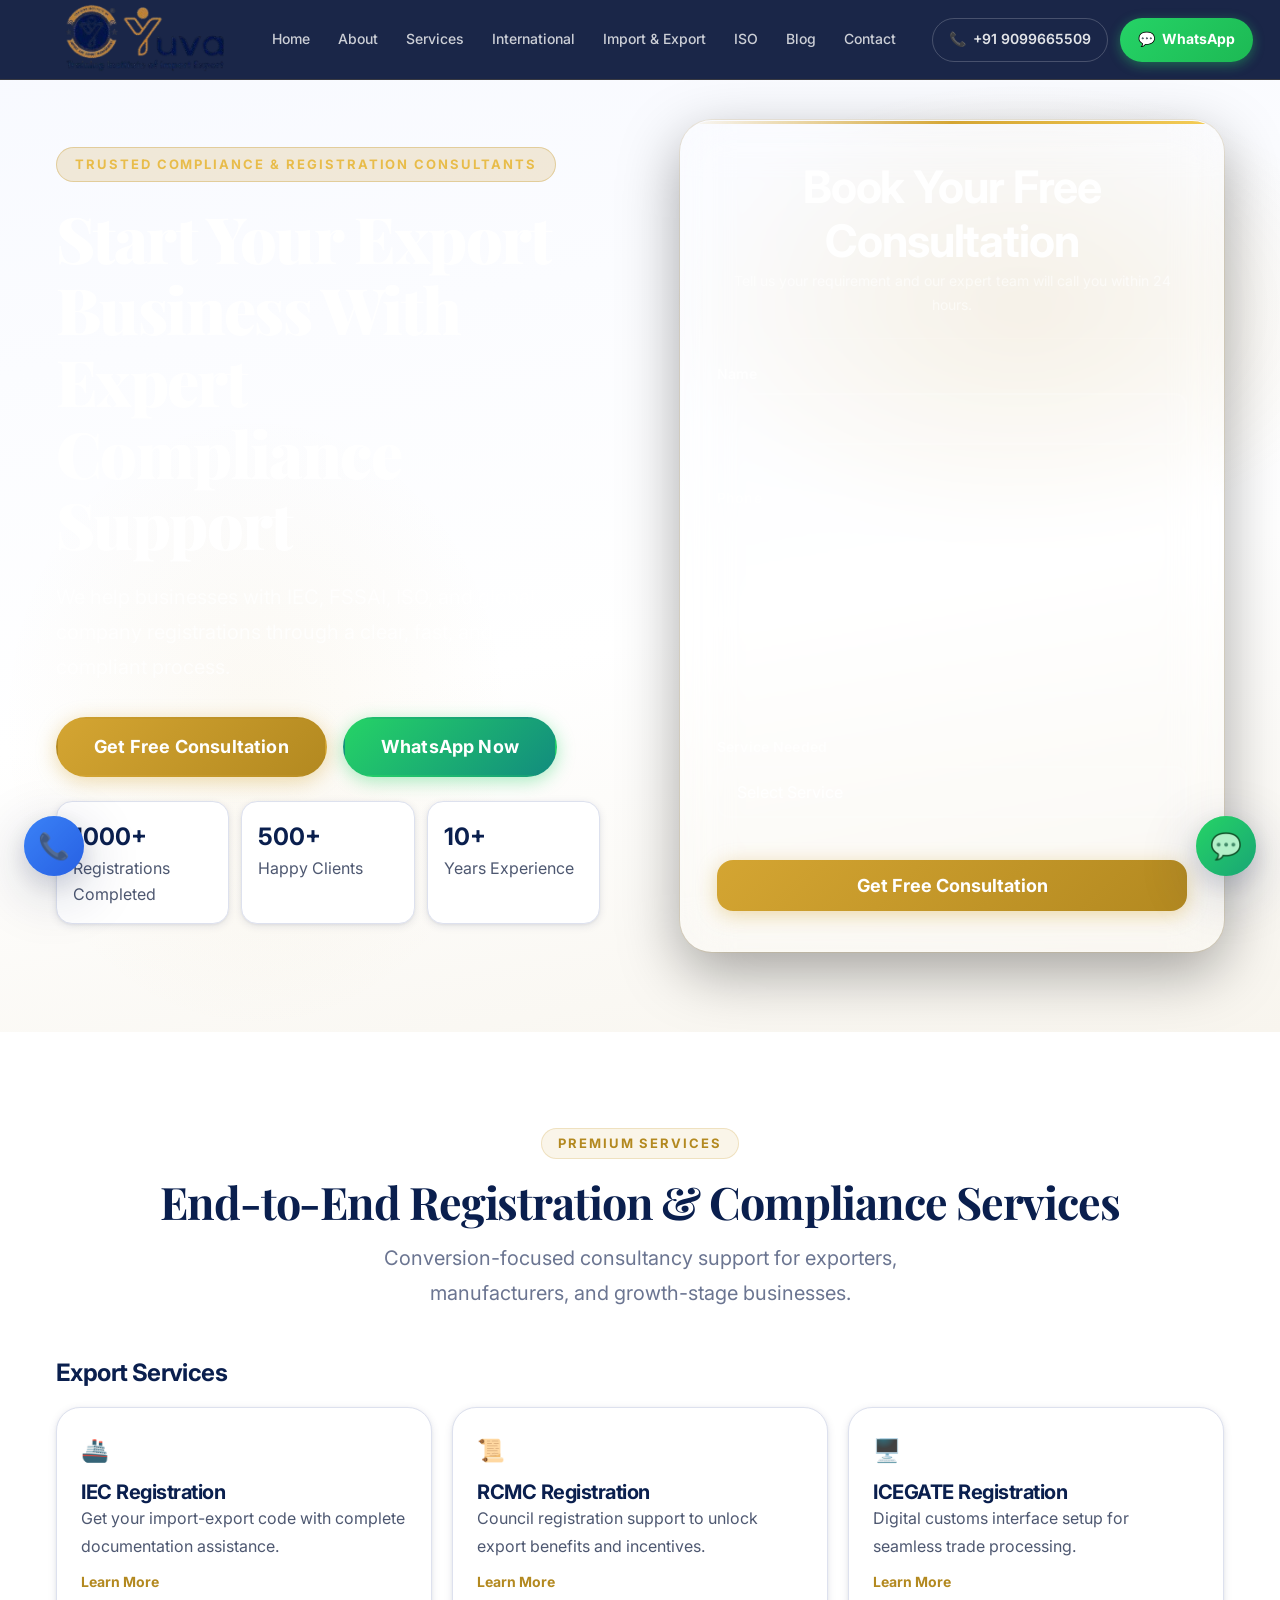
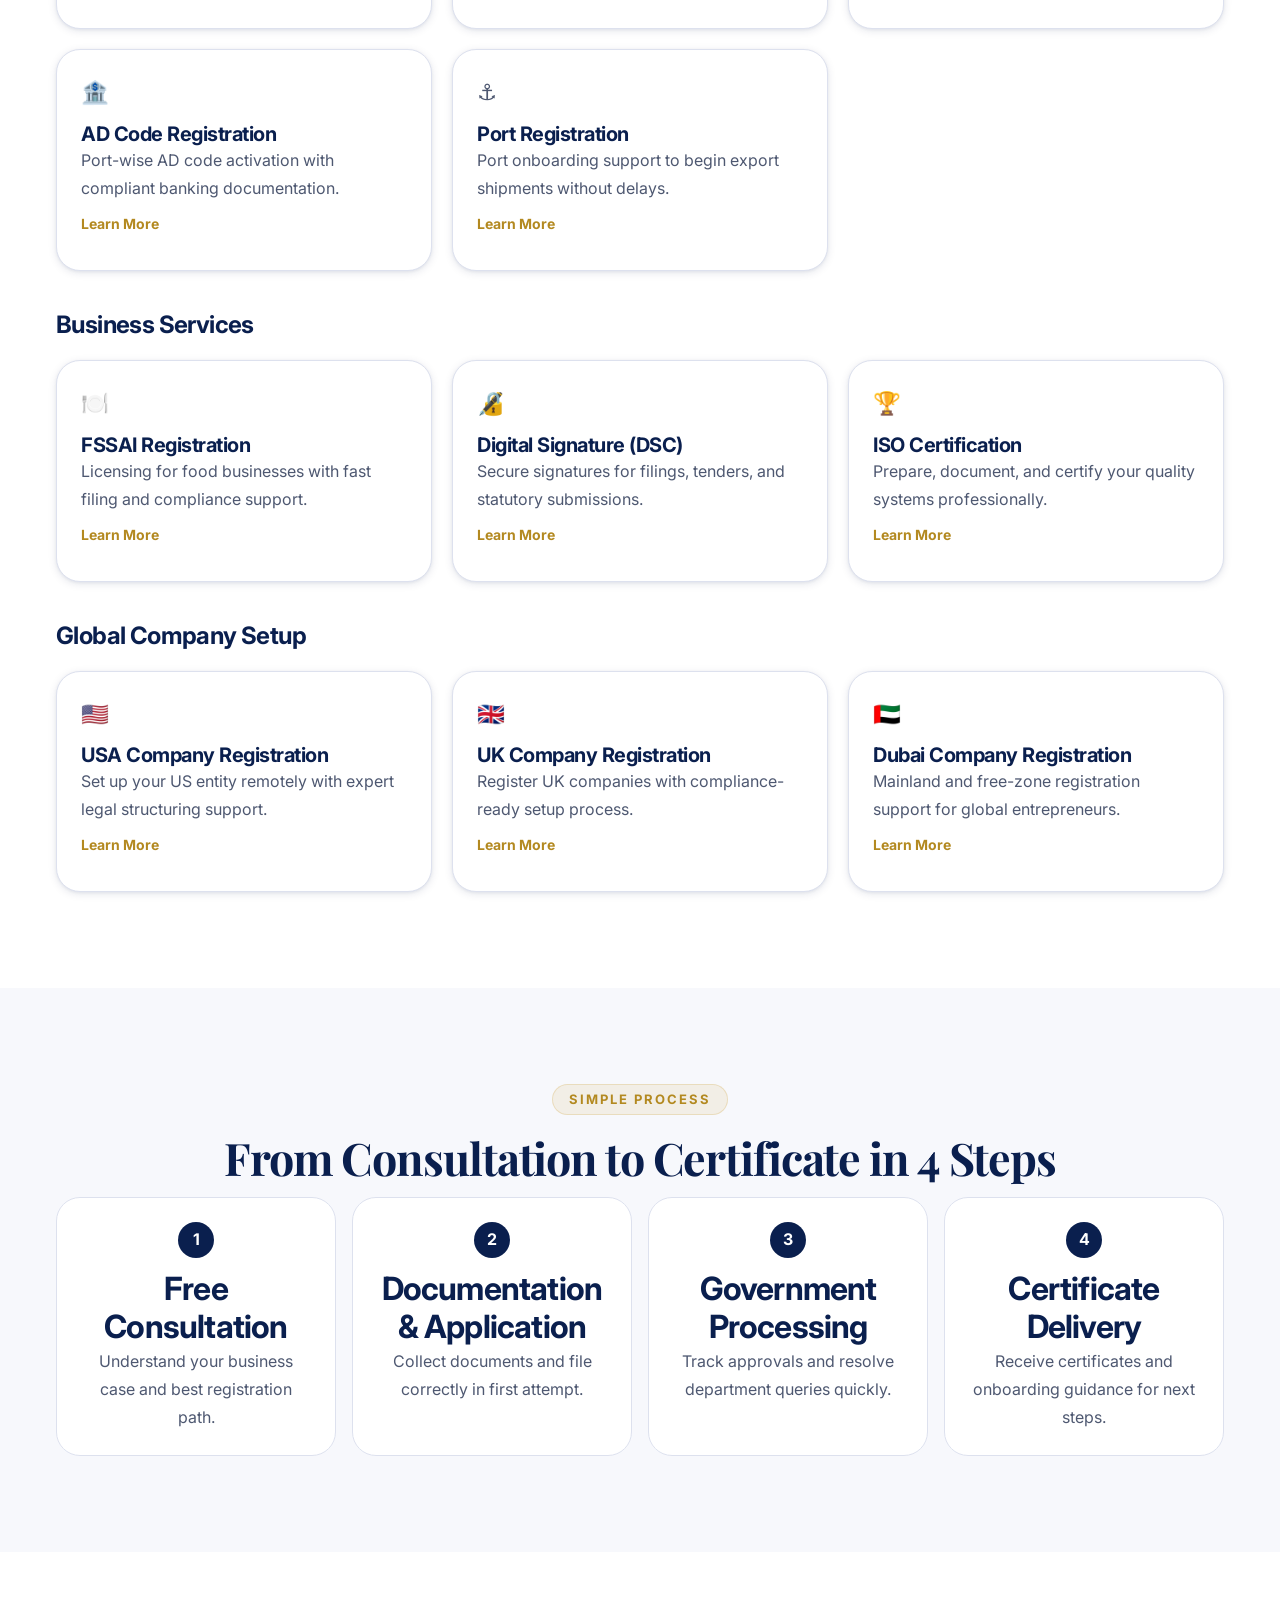
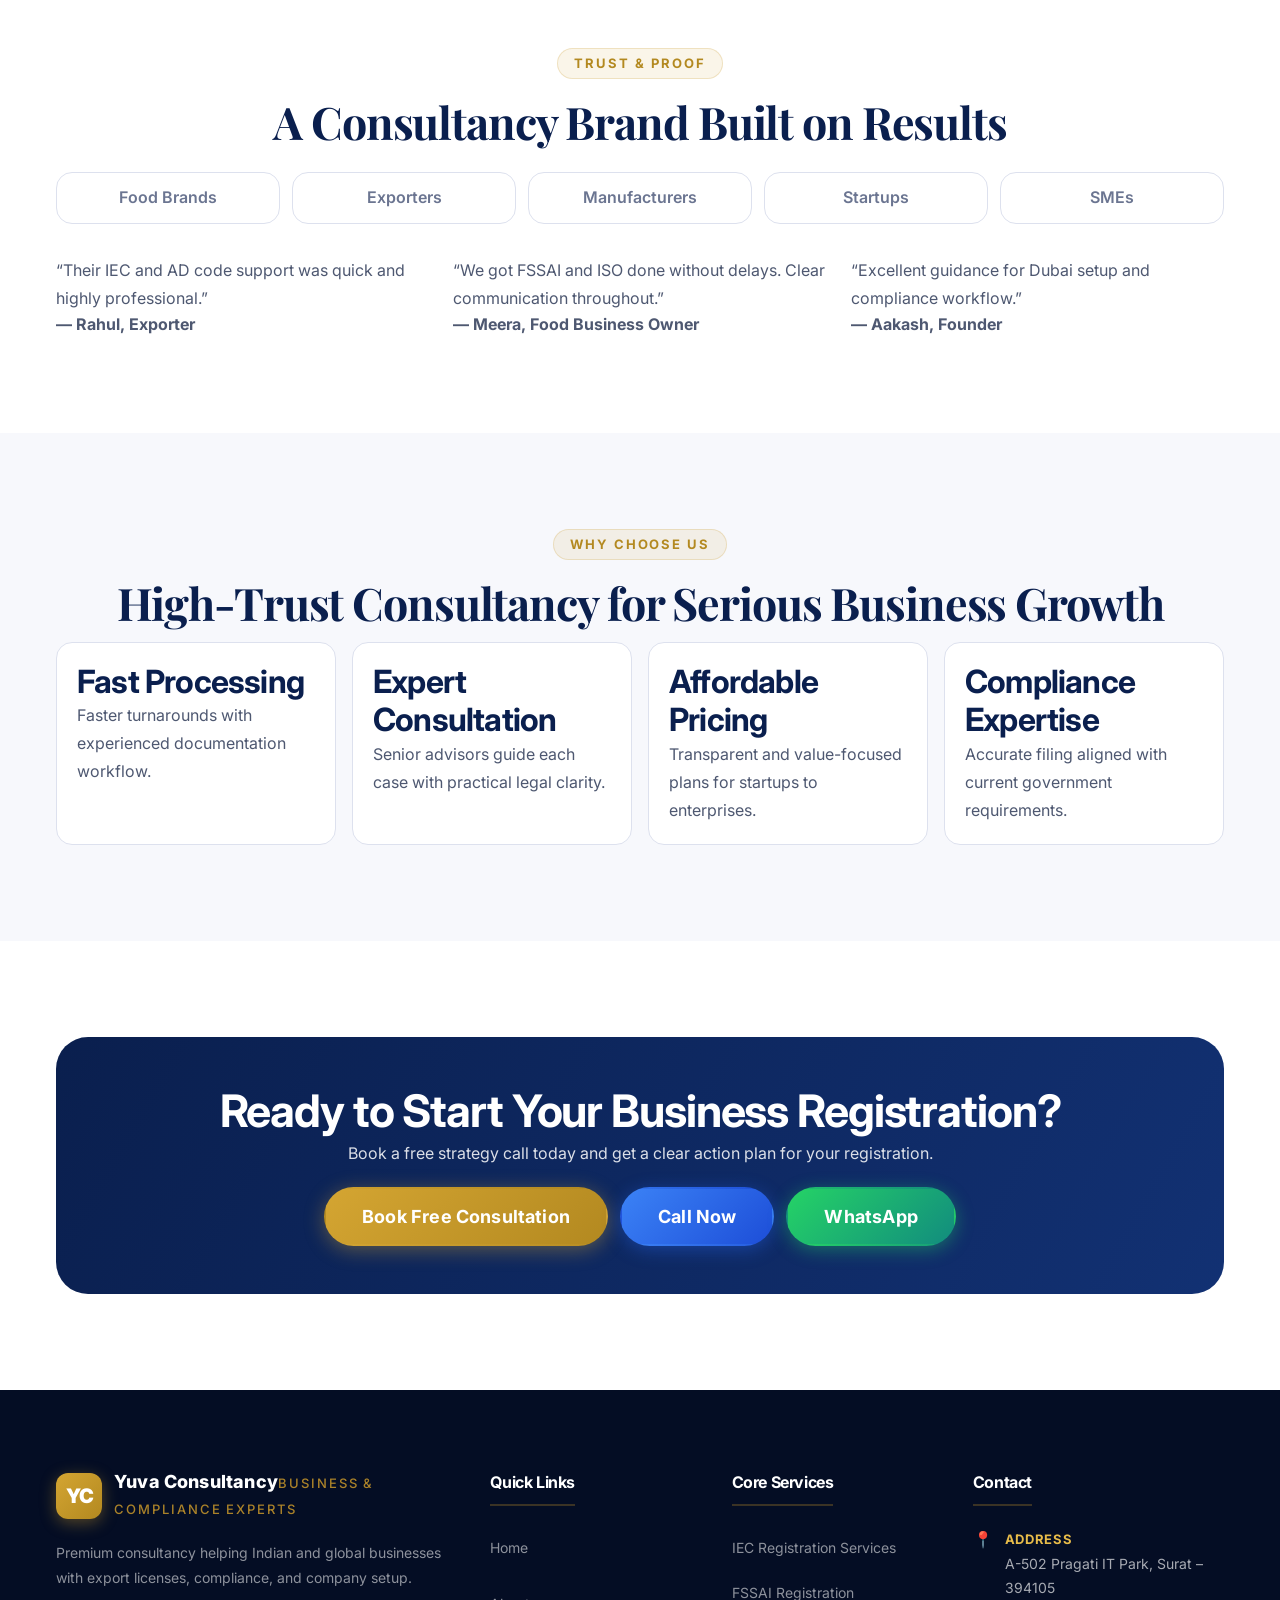
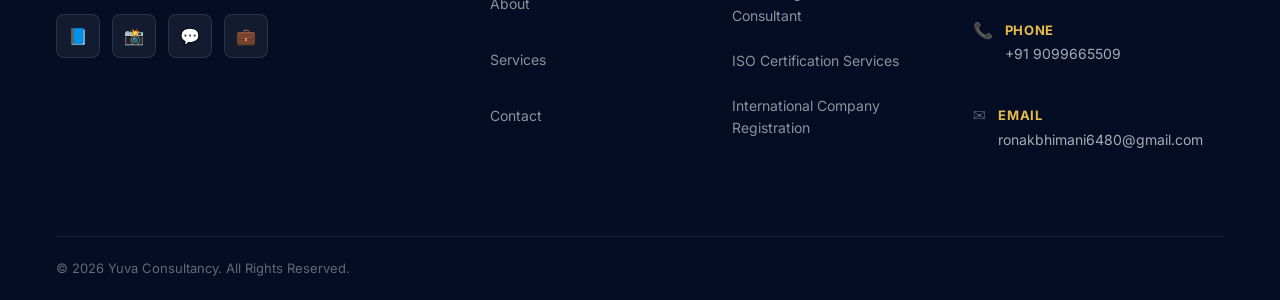
==== commit 318eeb15: "Rebuild homepage into premium conversion-focused consultancy experience" ====
--- a/index.html
+++ b/index.html
@@ -1,38 +1,32 @@
-﻿<!DOCTYPE html>
+<!DOCTYPE html>
 <html lang="en">
 <head>
   <meta charset="UTF-8" />
   <meta name="viewport" content="width=device-width, initial-scale=1.0" />
+  <meta name="theme-color" content="#0A1F4E" />
+  <title>Yuva Consultancy | IEC, FSSAI, ISO & Export Compliance Experts</title>
+  <meta name="description" content="Premium consultancy for IEC Registration Services, FSSAI Registration Consultant support, Export Import License India, ISO Certification Services, and international company registration." />
+  <meta name="keywords" content="IEC Registration Services, FSSAI Registration Consultant, Export Import License India, ISO Certification Services, RCMC registration, ICEGATE registration, AD Code registration" />
+  <meta name="robots" content="index, follow" />
+  <link rel="canonical" href="https://yuvaconsultancy.com/" />
+
+  <meta property="og:type" content="website" />
+  <meta property="og:title" content="Yuva Consultancy | Export & Business Compliance Experts" />
+  <meta property="og:description" content="Start your export business with expert compliance support: IEC, FSSAI, ISO, DSC, and international company setup." />
+  <meta property="og:url" content="https://yuvaconsultancy.com/" />
+  <meta property="og:site_name" content="Yuva Consultancy" />
+  <meta property="og:image" content="https://yuvaconsultancy.com/assets/images/logo.png" />
+  <meta property="og:locale" content="en_IN" />
+
+  <meta name="twitter:card" content="summary_large_image" />
+  <meta name="twitter:title" content="Yuva Consultancy | Export & Business Compliance Experts" />
+  <meta name="twitter:description" content="IEC Registration Services, FSSAI Registration Consultant support, ISO Certification Services and global company setup." />
+  <meta name="twitter:image" content="https://yuvaconsultancy.com/assets/images/logo.png" />
+
   <link rel="preconnect" href="https://fonts.googleapis.com" />
   <link rel="preconnect" href="https://fonts.gstatic.com" crossorigin />
-  <meta name="theme-color" content="#0A1F4E" />
-
-  <!-- SEO -->
-  <title>Yuva Consultancy | Business Registration & Compliance Experts | Surat</title>
-  <meta name="description" content="Yuva Consultancy offers professional company registration, IEC, FSSAI, ISO certification, international company setup and import-export consulting in Surat, India. 1000+ businesses assisted." />
-  <meta name="keywords" content="company registration Surat, IEC registration, FSSAI certification, ISO certification, business registration India, import export consultant Surat, Yuva Consultancy" />
-  <meta name="author" content="Yuva Consultancy" />
-  <meta name="robots" content="index, follow" />
-
-  <!-- Open Graph -->
-  <meta property="og:type"        content="website" />
-  <meta property="og:title"       content="Yuva Consultancy | Business Registration Experts" />
-  <meta property="og:description" content="Professional Company Registration & Compliance Consulting. 1000+ Businesses Assisted. IEC, FSSAI, ISO, International Company Setup." />
-  <meta property="og:url"         content="https://yuvaconsultancy.com/" />
-  <meta property="og:site_name"   content="Yuva Consultancy" />
-
-  <!-- Twitter Card -->
-  <meta name="twitter:card"        content="summary_large_image" />
-  <meta name="twitter:title"       content="Yuva Consultancy | Business Registration Experts" />
-  <meta name="twitter:description" content="Professional Company Registration & Compliance Consulting in Surat. 1000+ Businesses Assisted." />
-
-  <!-- Canonical -->
-  <link rel="canonical" href="https://yuvaconsultancy.com/" />
-
-  <!-- Favicon placeholder -->
-  <link rel="icon" type="image/svg+xml" href="data:image/svg+xml,<svg xmlns='http://www.w3.org/2000/svg' viewBox='0 0 100 100'><rect width='100' height='100' rx='20' fill='%230A1F4E'/><text y='.9em' font-size='70' font-family='Arial' font-weight='900' fill='%23C9982A' text-anchor='middle' x='50'>Y</text></svg>" />
-
-  <!-- CSS — load tokens first, then layers -->
+  <link rel="icon" type="image/png" href="/assets/images/logo.png" />
+
   <link rel="stylesheet" href="assets/css/tokens.css" />
   <link rel="stylesheet" href="assets/css/base.css" />
   <link rel="stylesheet" href="assets/css/animations.css" />
@@ -42,20 +36,54 @@
   <link rel="stylesheet" href="assets/css/sections.css" />
   <link rel="stylesheet" href="assets/css/responsive.css" />
 
-  <!-- Page-specific inline styles -->
   <style>
-    .blog-grid { display: grid; grid-template-columns: repeat(auto-fill, minmax(320px, 1fr)); gap: var(--sp-6); }
-    .mt-neg { margin-top: -48px; }
-    .navbar-cta-wrap { margin-left: var(--sp-4); }
+    .premium-hero { background: linear-gradient(170deg, #f7f9ff 0%, #ffffff 60%, #f8f5ee 100%); }
+    .hero-title { max-width: 18ch; }
+    .hero-kpis { display:grid; grid-template-columns: repeat(3,1fr); gap:var(--sp-3); margin-top:var(--sp-6); }
+    .hero-kpi { background:#fff; border:1px solid var(--clr-gray-200); padding:var(--sp-4); border-radius:var(--radius-lg); box-shadow:var(--shadow-sm); }
+    .hero-kpi strong { display:block; color:var(--clr-navy); font-size:var(--fs-xl); }
+
+    .service-group { margin-top:var(--sp-10); }
+    .service-group h3 { margin-bottom:var(--sp-5); font-size:var(--fs-xl); }
+    .service-grid { display:grid; grid-template-columns:repeat(3,minmax(0,1fr)); gap:var(--sp-5); }
+    .service-mini-card { background:#fff; border:1px solid var(--clr-gray-200); border-radius:var(--radius-xl); padding:var(--sp-6); box-shadow:var(--shadow-sm); transition:var(--transition); }
+    .service-mini-card:hover { transform:translateY(-4px); box-shadow:var(--shadow-lg); border-color:rgba(201,152,42,.35); }
+    .service-mini-card .icon { font-size:1.4rem; margin-bottom:var(--sp-3); }
+
+    .timeline-grid { display:grid; grid-template-columns:repeat(4,1fr); gap:var(--sp-4); }
+    .timeline-step { background:#fff; border:1px solid var(--clr-gray-200); border-radius:var(--radius-xl); padding:var(--sp-6); text-align:center; }
+    .timeline-step .num { width:36px;height:36px;border-radius:50%;display:grid;place-items:center;margin:0 auto var(--sp-3);background:var(--clr-navy);color:#fff;font-weight:700; }
+
+    .logo-strip { display:grid; grid-template-columns:repeat(5,1fr); gap:var(--sp-3); margin-top:var(--sp-6); }
+    .logo-pill { background:#fff; border:1px solid var(--clr-gray-200); border-radius:var(--radius-lg); padding:var(--sp-3); text-align:center; color:var(--clr-gray-500); font-weight:600; }
+
+    .why-grid { display:grid; grid-template-columns:repeat(4,1fr); gap:var(--sp-4); }
+    .why-item { background:#fff; border:1px solid var(--clr-gray-200); border-radius:var(--radius-lg); padding:var(--sp-5); }
+
+    .cta-panel { border-radius:var(--radius-2xl); padding:var(--sp-12); background:linear-gradient(120deg,#0A1F4E,#123173); color:#fff; }
+    .cta-actions { display:flex; flex-wrap:wrap; gap:var(--sp-3); margin-top:var(--sp-5); }
+
+    @media (max-width:1024px){
+      .service-grid{grid-template-columns:repeat(2,1fr)}
+      .timeline-grid{grid-template-columns:repeat(2,1fr)}
+      .logo-strip{grid-template-columns:repeat(3,1fr)}
+      .why-grid{grid-template-columns:repeat(2,1fr)}
+    }
+    @media (max-width:768px){
+      .hero-kpis{grid-template-columns:1fr}
+      .service-grid,.timeline-grid,.why-grid,.logo-strip{grid-template-columns:1fr}
+      .cta-panel{padding:var(--sp-8)}
+    }
   </style>
 
-  <!-- Structured Data (LocalBusiness) -->
   <script type="application/ld+json">
   {
     "@context": "https://schema.org",
-    "@type": "LocalBusiness",
+    "@type": "ProfessionalService",
     "name": "Yuva Consultancy",
-    "description": "Professional business registration, compliance, and international company setup consulting in Surat, India.",
+    "url": "https://yuvaconsultancy.com/",
+    "description": "Consultancy for IEC Registration Services, FSSAI Registration Consultant support, Export Import License India and ISO Certification Services.",
+    "telephone": "+919099665509",
     "address": {
       "@type": "PostalAddress",
       "streetAddress": "A-502 Pragati IT Park, Near AR Mall, Mota Varachha",
@@ -63,33 +91,18 @@
       "addressRegion": "Gujarat",
       "postalCode": "394105",
       "addressCountry": "IN"
-    },
-    "telephone": "+919099665509",
-    "openingHours": "Mo-Sa 09:00-18:00",
-    "priceRange": "₹₹",
-    "url": "https://yuvaconsultancy.com"
+    }
   }
   </script>
 </head>
 <body>
-
-<!-- Scroll Progress -->
 <div id="scroll-progress"></div>
 
-<!-- ══════════════════════════════════════════
-     HEADER
-══════════════════════════════════════════ -->
 <header class="site-header" role="banner">
   <div class="container header-inner">
-
-    <!-- Logo -->
-    <a href="/" class="site-logo" aria-label="Yuva Consultancy – Home">
-      <div class="logo-text-group">
-        <img src="/assets/images/logo.png" alt="logo">
-      </div>
+    <a href="/" class="site-logo" aria-label="Yuva Consultancy Home">
+      <div class="logo-text-group"><img src="/assets/images/logo.png" alt="Yuva Consultancy logo" width="180" height="56" decoding="async" /></div>
     </a>
-
-    <!-- Desktop Nav -->
     <nav class="main-nav" aria-label="Primary Navigation">
       <a href="/" class="nav-link" data-nav-link>Home</a>
       <a href="/about/" class="nav-link" data-nav-link>About</a>
@@ -100,784 +113,207 @@
       <a href="/blog/" class="nav-link" data-nav-link>Blog</a>
       <a href="/contact/" class="nav-link" data-nav-link>Contact</a>
     </nav>
-
-    <!-- Actions -->
     <div class="header-actions">
-      <a href="tel:+919099665509" class="header-call-btn" aria-label="Call Yuva Consultancy">
-        <span>📞</span>
-        <span class="btn-text">+91 9099665509</span>
-      </a>
-      <a href="#" data-wa class="header-wa-btn" aria-label="WhatsApp Chat">
-        <span>💬</span>
-        <span class="btn-text">WhatsApp</span>
-      </a>
-      <button
-        id="hamburger-btn"
-        class="hamburger-btn"
-        aria-label="Toggle Navigation Menu"
-        aria-expanded="false"
-        aria-controls="mobile-nav"
-      >
-        <span class="hamburger-line"></span>
-        <span class="hamburger-line"></span>
-        <span class="hamburger-line"></span>
+      <a href="tel:+919099665509" class="header-call-btn" aria-label="Call Yuva Consultancy"><span>📞</span><span class="btn-text">+91 9099665509</span></a>
+      <a href="#" data-wa class="header-wa-btn" aria-label="WhatsApp Chat"><span>💬</span><span class="btn-text">WhatsApp</span></a>
+      <button id="hamburger-btn" class="hamburger-btn" aria-label="Toggle Navigation Menu" aria-expanded="false" aria-controls="mobile-nav">
+        <span class="hamburger-line"></span><span class="hamburger-line"></span><span class="hamburger-line"></span>
       </button>
     </div>
   </div>
 </header>
 
-<!-- Mobile Nav Drawer -->
 <nav id="mobile-nav" class="mobile-nav" aria-label="Mobile Navigation">
-  <a href="/"                                    class="mobile-nav-link" data-nav-link>🏠 Home</a>
-  <a href="/about/"                              class="mobile-nav-link" data-nav-link>🏢 About Us</a>
-  <a href="/services/"                           class="mobile-nav-link" data-nav-link>📋 Services</a>
-  <a href="/international-company-registration/" class="mobile-nav-link" data-nav-link>🌍 International Registration</a>
-  <a href="/import-export-services/"             class="mobile-nav-link" data-nav-link>🚢 Import &amp; Export</a>
-  <a href="/iso-certification/"                  class="mobile-nav-link" data-nav-link>🏆 ISO Certification</a>
-  <a href="/blog/"                               class="mobile-nav-link" data-nav-link>📰 Knowledge Blog</a>
-  <a href="/contact/"                            class="mobile-nav-link" data-nav-link>📍 Contact Us</a>
+  <a href="/" class="mobile-nav-link" data-nav-link>🏠 Home</a>
+  <a href="/about/" class="mobile-nav-link" data-nav-link>🏢 About</a>
+  <a href="/services/" class="mobile-nav-link" data-nav-link>📋 Services</a>
+  <a href="/international-company-registration/" class="mobile-nav-link" data-nav-link>🌍 International</a>
+  <a href="/import-export-services/" class="mobile-nav-link" data-nav-link>🚢 Import &amp; Export</a>
+  <a href="/iso-certification/" class="mobile-nav-link" data-nav-link>🏆 ISO</a>
+  <a href="/blog/" class="mobile-nav-link" data-nav-link>📰 Blog</a>
+  <a href="/contact/" class="mobile-nav-link" data-nav-link>📍 Contact</a>
   <div class="mobile-nav-actions">
     <a href="tel:+919099665509" class="btn btn-call btn-sm">📞 Call Now</a>
     <a href="#" data-wa class="btn btn-wa btn-sm">💬 WhatsApp</a>
   </div>
 </nav>
 
-<!-- ══════════════════════════════════════════
-     HERO SECTION
-══════════════════════════════════════════ -->
 <main>
-<section class="hero page-body" id="home" aria-labelledby="hero-heading">
-  <!-- Floating decorative shapes -->
-  <div class="hero-shape hero-shape-1" aria-hidden="true"></div>
-  <div class="hero-shape hero-shape-2" aria-hidden="true"></div>
-  <div class="hero-shape hero-shape-3" aria-hidden="true"></div>
-  <div class="hero-shape hero-shape-4" aria-hidden="true"></div>
-
-  <div class="container hero-inner">
-    <div class="hero-grid">
-
-      <!-- LEFT: Content -->
-      <div class="hero-content">
-        <div class="hero-eyebrow" aria-label="Trusted Business Consultants">
-          🇮🇳 &nbsp;India's Trusted Business Consultants
-        </div>
-
-        <h1 class="hero-title" id="hero-heading">
-          Start Your Business &amp;<br>
-          <span class="accent">Export Globally</span>
-        </h1>
-
-        <p class="hero-subtitle">
-          Professional Company Registration &amp; Compliance Experts — helping businesses grow legally, globally, and confidently.
-        </p>
-
-        <ul class="hero-bullets" aria-label="Key Services">
-          <li class="hero-bullet">
-            <span class="bullet-check" aria-hidden="true">✓</span>
-            IEC &amp; Import Export Setup
-          </li>
-          <li class="hero-bullet">
-            <span class="bullet-check" aria-hidden="true">✓</span>
-            FSSAI &amp; ISO Certification
-          </li>
-          <li class="hero-bullet">
-            <span class="bullet-check" aria-hidden="true">✓</span>
-            International Company Registration
-          </li>
-        </ul>
-
-        <div class="hero-cta">
-          <a href="tel:+919099665509" class="btn btn-primary btn-lg" id="hero-call-btn">
-            📞 Call Now
-          </a>
-          <a href="#" data-wa class="btn btn-wa btn-lg" id="hero-wa-btn">
-            💬 WhatsApp Consultation
-          </a>
-        </div>
-
-        <div class="hero-trust" role="region" aria-label="Client Trust Indicators">
-          <div class="hero-trust-avatars" aria-hidden="true">
-            <div class="hero-trust-avatar">RP</div>
-            <div class="hero-trust-avatar">MS</div>
-            <div class="hero-trust-avatar">PD</div>
-            <div class="hero-trust-avatar">AK</div>
+  <section class="hero page-body premium-hero" aria-labelledby="hero-heading">
+    <div class="container hero-inner">
+      <div class="hero-grid">
+        <div class="hero-content" data-reveal="fade-up">
+          <div class="hero-eyebrow">Trusted Compliance &amp; Registration Consultants</div>
+          <h1 class="hero-title" id="hero-heading">Start Your Export Business With Expert Compliance Support</h1>
+          <p class="hero-subtitle">We help businesses with IEC, FSSAI, ISO, and global company registrations through a clear, fast, and compliant process.</p>
+          <div class="hero-cta">
+            <a href="#consultation-form" class="btn btn-primary btn-lg">Get Free Consultation</a>
+            <a href="#" data-wa class="btn btn-wa btn-lg">WhatsApp Now</a>
           </div>
-          <p class="hero-trust-text">
-            Trusted by <strong>1000+</strong> businesses across India &amp; globally
-          </p>
-        </div>
-      </div>
-
-      <!-- RIGHT: Lead Form -->
-      <div class="hero-form-card" role="complementary" aria-label="Free Consultation Form">
-        <div class="form-card-header">
-          <span class="icon" aria-hidden="true">🚀</span>
-          <h2 class="heading-white">Get Free Consultation</h2>
-          <p>Fill in your details – our expert will call you within 24 hours.</p>
-        </div>
-
-        <form
-          id="hero-form"
-          class="js-contact-form js-validate"
-          action="https://formsubmit.co/ronakbhimani6480@gmail.com"
-          method="POST"
-          novalidate
-        >
-          <!-- FormSubmit hidden config -->
-          <input type="hidden" name="_subject"  value="New Consultation Request – Yuva Consultancy" />
-          <input type="hidden" name="_captcha"  value="false" />
-          <input type="hidden" name="_template" value="table" />
-
-          <div class="form-group">
-            <label class="form-label" for="h-name">Full Name <span aria-hidden="true" style="color:#C9982A;">*</span></label>
-            <input
-              class="form-control" type="text" id="h-name"
-              name="Full Name" placeholder="e.g. Ramesh Patel"
-              required autocomplete="name"
-            />
-            <span class="form-error" role="alert" aria-live="polite"></span>
+          <div class="hero-kpis" aria-label="Trust statistics">
+            <div class="hero-kpi"><strong>1000+</strong>Registrations Completed</div>
+            <div class="hero-kpi"><strong>500+</strong>Happy Clients</div>
+            <div class="hero-kpi"><strong>10+</strong>Years Experience</div>
           </div>
-
-          <div class="form-group">
-            <label class="form-label" for="h-phone">Phone Number <span aria-hidden="true" style="color:#C9982A;">*</span></label>
-            <input
-              class="form-control" type="tel" id="h-phone"
-              name="Phone Number" placeholder="+91 98765 43210"
-              required autocomplete="tel"
-            />
-            <span class="form-error" role="alert" aria-live="polite"></span>
+        </div>
+        <aside class="hero-form-card" aria-label="Free Consultation Form" data-reveal="fade-up" id="consultation-form">
+          <div class="form-card-header">
+            <h2 class="heading-white">Book Your Free Consultation</h2>
+            <p>Tell us your requirement and our expert team will call you within 24 hours.</p>
           </div>
-
-          <div class="form-group">
-            <label class="form-label" for="h-email">Email Address</label>
-            <input
-              class="form-control" type="email" id="h-email"
-              name="Email" placeholder="your@email.com"
-              autocomplete="email"
-            />
-            <span class="form-error" role="alert" aria-live="polite"></span>
-          </div>
-
-          <div class="form-group">
-            <label class="form-label" for="h-service">Service Needed <span aria-hidden="true" style="color:#C9982A;">*</span></label>
-            <div class="form-select-wrap">
-              <select class="form-control" id="h-service" name="Service Needed" required>
-                <option value="" disabled selected>Select a service…</option>
-                <optgroup label="Business Registration">
-                  <option>FSSAI Registration</option>
-                  <option>DSC Digital Signature</option>
-                  <option>IEC Registration</option>
-                  <option>RCMC Registration</option>
-                  <option>ICEGATE Registration</option>
-                  <option>Port Registration</option>
-                  <option>AD Code Registration</option>
-                  <option>IFSC Registration</option>
-                  <option>ISO Certification</option>
-                </optgroup>
-                <optgroup label="International Company Setup">
-                  <option>USA Company Registration</option>
-                  <option>UK Company Registration</option>
-                  <option>Dubai Company Registration</option>
-                  <option>Canada Company Registration</option>
-                  <option>Australia Company Registration</option>
-                  <option>Hong Kong Company Registration</option>
-                </optgroup>
-                <option>Other</option>
+          <form class="js-contact-form js-validate" action="https://formsubmit.co/ronakbhimani6480@gmail.com" method="POST" novalidate>
+            <input type="hidden" name="_subject" value="New Consultation Request – Yuva Consultancy" />
+            <input type="hidden" name="_captcha" value="false" />
+            <input type="hidden" name="_template" value="table" />
+            <div class="form-group"><label class="form-label" for="name">Name</label><input id="name" class="form-control" name="Full Name" required autocomplete="name" /><span class="form-error" role="alert" aria-live="polite"></span></div>
+            <div class="form-group"><label class="form-label" for="phone">Phone</label><input id="phone" type="tel" class="form-control" name="Phone Number" required autocomplete="tel" /><span class="form-error" role="alert" aria-live="polite"></span></div>
+            <div class="form-group"><label class="form-label" for="email">Email</label><input id="email" type="email" class="form-control" name="Email" autocomplete="email" /><span class="form-error" role="alert" aria-live="polite"></span></div>
+            <div class="form-group"><label class="form-label" for="service">Service Needed</label>
+              <select class="form-control" id="service" name="Service Needed" required>
+                <option value="" selected disabled>Select Service</option>
+                <option>IEC Registration</option><option>FSSAI Registration</option><option>RCMC Registration</option><option>ICEGATE Registration</option><option>AD Code Registration</option><option>Port Registration</option><option>Digital Signature (DSC)</option><option>ISO Certification</option><option>Phytosanitary Registration</option><option>USA Company Registration</option><option>UK Company Registration</option><option>Dubai Company Registration</option>
               </select>
+              <span class="form-error" role="alert" aria-live="polite"></span>
             </div>
-            <span class="form-error" role="alert" aria-live="polite"></span>
-          </div>
-
-          <button type="submit" class="form-submit-btn" id="hero-submit-btn">
-            🚀 Get Free Consultation
-          </button>
-
-          <div class="form-alert alert" id="hero-form-alert" role="alert" aria-live="assertive"></div>
-
-          <p class="form-privacy" aria-label="Privacy Notice">
-            🔒 Your information is 100% secure &amp; confidential
-          </p>
-        </form>
-      </div>
-
-    </div>
-  </div>
-</section>
-
-<!-- ══════════════════════════════════════════
-     STATS BAR
-══════════════════════════════════════════ -->
-<section class="section section-light" aria-labelledby="stats-heading" style="padding-top:0;padding-bottom:var(--sp-16);">
-  <div class="container">
-    <h2 class="sr-only" id="stats-heading">Our Track Record</h2>
-    <div class="stats-strip mt-neg" data-reveal="scale-in">
-      <div class="stat-item">
-        <span class="stat-num" data-count="1000" data-suffix="+">0+</span>
-        <p class="stat-label">Businesses Assisted</p>
-      </div>
-      <div class="stat-item">
-        <span class="stat-num" data-count="8" data-suffix="+">0+</span>
-        <p class="stat-label">Years Experience</p>
-      </div>
-      <div class="stat-item">
-        <span class="stat-num" data-count="24" data-suffix="hr">0hr</span>
-        <p class="stat-label">Client Support</p>
-      </div>
-      <div class="stat-item">
-        <span class="stat-num" data-count="500" data-suffix="+">0+</span>
-        <p class="stat-label">Registrations Completed</p>
-      </div>
-    </div>
-  </div>
-</section>
-
-<!-- ══════════════════════════════════════════
-     SERVICES SECTION
-══════════════════════════════════════════ -->
-<section class="section" id="services" aria-labelledby="services-heading">
-  <div class="container">
-    <div class="text-center" data-reveal="fade-up">
-      <span class="section-eyebrow">⭐ What We Offer</span>
-      <h2 class="section-heading" id="services-heading">Our Expert Services</h2>
-      <span class="gold-rule"></span>
-      <p class="section-subheading">Comprehensive business registration, certification &amp; compliance services to help your business grow legally and confidently in India and globally.</p>
-    </div>
-
-    <div class="services-grid" data-stagger="80">
-
-      <article class="service-card card-top-accent" data-reveal="fade-up">
-        <div class="service-icon-wrap" aria-hidden="true">🍽️</div>
-        <h3 class="h4">FSSAI Registration</h3>
-        <p>Get your Food Safety &amp; Standards Authority license quickly. Basic, State &amp; Central FSSAI licensing.</p>
-        <a href="/services/" class="service-card-link" data-reveal>Learn More →</a>
-      </article>
-
-      <article class="service-card card-top-accent" data-reveal="fade-up">
-        <div class="service-icon-wrap" aria-hidden="true">🔏</div>
-        <h3 class="h4">DSC Digital Signature</h3>
-        <p>Class 3 Digital Signature Certificates for company registration, GST filing &amp; e-tendering.</p>
-        <a href="/services/" class="service-card-link">Learn More →</a>
-      </article>
-
-      <article class="service-card card-top-accent" data-reveal="fade-up">
-        <div class="service-icon-wrap" aria-hidden="true">🚢</div>
-        <h3 class="h4">IEC Registration</h3>
-        <p>Import Export Code registration to legally trade goods across international borders via DGFT.</p>
-        <a href="/import-export-services/" class="service-card-link">Learn More →</a>
-      </article>
-
-      <article class="service-card card-top-accent" data-reveal="fade-up">
-        <div class="service-icon-wrap" aria-hidden="true">📜</div>
-        <h3 class="h4">RCMC Registration</h3>
-        <p>Registration Cum Membership Certificate to avail export benefits, incentives &amp; duty drawbacks.</p>
-        <a href="/services/" class="service-card-link">Learn More →</a>
-      </article>
-
-      <article class="service-card card-top-accent" data-reveal="fade-up">
-        <div class="service-icon-wrap" aria-hidden="true">🖥️</div>
-        <h3 class="h4">ICEGATE Registration</h3>
-        <p>Indian Customs Electronic Gateway registration for seamless customs clearance &amp; shipping bill filing.</p>
-        <a href="/services/" class="service-card-link">Learn More →</a>
-      </article>
-
-      <article class="service-card card-top-accent" data-reveal="fade-up">
-        <div class="service-icon-wrap" aria-hidden="true">⚓</div>
-        <h3 class="h4">Port Registration</h3>
-        <p>Register with port authorities at Mundra, JNPT, Hazira &amp; other ports for seamless export operations.</p>
-        <a href="/import-export-services/" class="service-card-link">Learn More →</a>
-      </article>
-
-      <article class="service-card card-top-accent" data-reveal="fade-up">
-        <div class="service-icon-wrap" aria-hidden="true">🏦</div>
-        <h3 class="h4">AD Code Registration</h3>
-        <p>Authorized Dealer Code registration required for all customs shipping bills and foreign exchange transactions.</p>
-        <a href="/services/" class="service-card-link">Learn More →</a>
-      </article>
-
-      <article class="service-card card-top-accent" data-reveal="fade-up">
-        <div class="service-icon-wrap" aria-hidden="true">💳</div>
-        <h3 class="h4">IFSC Registration</h3>
-        <p>Indian Financial System Code setup for seamless RTGS/NEFT transfers and export remittance accounts.</p>
-        <a href="/services/" class="service-card-link">Learn More →</a>
-      </article>
-
-      <article class="service-card card-top-accent" data-reveal="fade-up">
-        <div class="service-icon-wrap" aria-hidden="true">🏆</div>
-        <h3 class="h4">ISO Certificates</h3>
-        <p>ISO 9001, 14001, 22000 and other international quality management certifications with full audit support.</p>
-        <a href="/iso-certification/" class="service-card-link">Learn More →</a>
-      </article>
-
-    </div>
-
-    <div class="text-center" style="margin-top:var(--sp-12);" data-reveal="fade-up">
-      <a href="/services/" class="btn btn-navy btn-lg">Explore All Services →</a>
-    </div>
-  </div>
-</section>
-
-<!-- ══════════════════════════════════════════
-     INTERNATIONAL COMPANY SETUP
-══════════════════════════════════════════ -->
-<section class="section section-light" id="international" aria-labelledby="intl-heading">
-  <div class="container">
-    <div class="text-center" data-reveal="fade-up">
-      <span class="section-eyebrow">🌍 Go Global</span>
-      <h2 class="section-heading" id="intl-heading">International Company Setup</h2>
-      <span class="gold-rule"></span>
-      <p class="section-subheading">Register your company in leading global jurisdictions. We handle the entire remote incorporation process.</p>
-    </div>
-
-    <div class="countries-grid" data-stagger="80">
-      <div class="country-card" data-reveal="scale-in">
-        <span class="country-flag" aria-label="United States">🇺🇸</span>
-        <h3 class="h4" style="font-size:var(--fs-md);">USA Company</h3>
-        <p>LLC &amp; Corporation</p>
-      </div>
-      <div class="country-card" data-reveal="scale-in">
-        <span class="country-flag" aria-label="United Kingdom">🇬🇧</span>
-        <h3 class="h4" style="font-size:var(--fs-md);">UK Company</h3>
-        <p>Private Limited</p>
-      </div>
-      <div class="country-card" data-reveal="scale-in">
-        <span class="country-flag" aria-label="United Arab Emirates">🇦🇪</span>
-        <h3 class="h4" style="font-size:var(--fs-md);">Dubai Company</h3>
-        <p>Freezone &amp; Mainland</p>
-      </div>
-      <div class="country-card" data-reveal="scale-in">
-        <span class="country-flag" aria-label="Canada">🇨🇦</span>
-        <h3 class="h4" style="font-size:var(--fs-md);">Canada Company</h3>
-        <p>Inc &amp; Corp</p>
-      </div>
-      <div class="country-card" data-reveal="scale-in">
-        <span class="country-flag" aria-label="Australia">🇦🇺</span>
-        <h3 class="h4" style="font-size:var(--fs-md);">Australia Company</h3>
-        <p>Pty Ltd</p>
-      </div>
-      <div class="country-card" data-reveal="scale-in">
-        <span class="country-flag" aria-label="Hong Kong">🇭🇰</span>
-        <h3 class="h4" style="font-size:var(--fs-md);">Hong Kong Company</h3>
-        <p>Private Limited</p>
-      </div>
-    </div>
-
-    <div class="text-center" style="margin-top:var(--sp-12);" data-reveal="fade-up">
-      <a href="/international-company-registration/" class="btn btn-primary btn-lg">Explore International Services →</a>
-    </div>
-  </div>
-</section>
-
-<!-- ══════════════════════════════════════════
-     3-STEP PROCESS
-══════════════════════════════════════════ -->
-<section class="section" id="process" aria-labelledby="process-heading">
-  <div class="container">
-    <div class="text-center" data-reveal="fade-up">
-      <span class="section-eyebrow">⚡ How We Work</span>
-      <h2 class="section-heading" id="process-heading">Our Simple 3 Step Process</h2>
-      <span class="gold-rule"></span>
-      <p class="section-subheading">We make business registration effortless. From consultation to certificate — we handle everything.</p>
-    </div>
-
-    <div class="process-grid">
-      <div class="process-step-card" data-reveal="fade-up" data-delay="100">
-        <div class="step-num" aria-label="Step 1">1</div>
-        <div style="font-size:1.8rem;margin-bottom:var(--sp-3);" aria-hidden="true">💬</div>
-        <h3 class="step-title">Free Consultation</h3>
-        <p class="step-desc">Share your requirements with our experts. We analyse your needs and recommend the best registration strategy — completely free of charge.</p>
-      </div>
-      <div class="process-step-card" data-reveal="fade-up" data-delay="250">
-        <div class="step-num" aria-label="Step 2">2</div>
-        <div style="font-size:1.8rem;margin-bottom:var(--sp-3);" aria-hidden="true">📄</div>
-        <h3 class="step-title">Document Submission</h3>
-        <p class="step-desc">Our team guides you through precise document collection and preparation. We handle all government form filings and digital submissions on your behalf.</p>
-      </div>
-      <div class="process-step-card" data-reveal="fade-up" data-delay="400">
-        <div class="step-num" aria-label="Step 3">3</div>
-        <div style="font-size:1.8rem;margin-bottom:var(--sp-3);" aria-hidden="true">✅</div>
-        <h3 class="step-title">Registration Complete</h3>
-        <p class="step-desc">Receive your registration certificates, licenses or compliance approvals with full post-registration support and guidance for future needs.</p>
-      </div>
-    </div>
-  </div>
-</section>
-
-<!-- ══════════════════════════════════════════
-     TRUST BADGES
-══════════════════════════════════════════ -->
-<section class="section section-navy" id="trust" aria-labelledby="trust-heading">
-  <div class="container" style="position:relative;z-index:1;">
-    <div class="text-center" data-reveal="fade-up">
-      <span class="section-eyebrow">🛡️ Why Choose Us</span>
-      <h2 class="section-heading" style="color:var(--clr-white);" id="trust-heading">
-        Why 1000+ Businesses Trust Yuva Consultancy
-      </h2>
-      <span class="gold-rule"></span>
-    </div>
-
-    <div class="trust-grid" data-stagger="100">
-      <div class="trust-badge" data-reveal="fade-up">
-        <div class="trust-badge-icon" aria-hidden="true">🏛️</div>
-        <h3 class="h4" style="color:var(--clr-white);">Government Compliance Experts</h3>
-        <p>All registrations fully compliant with Indian government regulations and frameworks.</p>
-      </div>
-      <div class="trust-badge" data-reveal="fade-up">
-        <div class="trust-badge-icon" aria-hidden="true">⚡</div>
-        <h3 class="h4" style="color:var(--clr-white);">Fast Processing</h3>
-        <p>We process applications at lightning speed, ensuring minimal business downtime for you.</p>
-      </div>
-      <div class="trust-badge" data-reveal="fade-up">
-        <div class="trust-badge-icon" aria-hidden="true">👔</div>
-        <h3 class="h4" style="color:var(--clr-white);">Professional Consultants</h3>
-        <p>A team of certified experts with 8+ years of hands-on compliance consulting experience.</p>
-      </div>
-      <div class="trust-badge" data-reveal="fade-up">
-        <div class="trust-badge-icon" aria-hidden="true">⭐</div>
-        <h3 class="h4" style="color:var(--clr-white);">Trusted by Businesses</h3>
-        <p>Recommended by manufacturers, exporters and entrepreneurs across Gujarat and beyond.</p>
-      </div>
-    </div>
-  </div>
-</section>
-
-<!-- ══════════════════════════════════════════
-     TESTIMONIALS
-══════════════════════════════════════════ -->
-<section class="section section-light" id="testimonials" aria-labelledby="testimonials-heading">
-  <div class="container">
-    <div class="text-center" data-reveal="fade-up">
-      <span class="section-eyebrow">💬 Client Reviews</span>
-      <h2 class="section-heading" id="testimonials-heading">What Our Clients Say</h2>
-      <span class="gold-rule"></span>
-      <p class="section-subheading">Don't just take our word for it — hear from the businesses we've helped succeed.</p>
-    </div>
-
-    <div class="testimonials-grid" data-stagger="120">
-      <article class="testimonial-card" data-reveal="fade-up">
-        <div class="stars" aria-label="5 out of 5 stars">
-          <span class="star">⭐</span><span class="star">⭐</span><span class="star">⭐</span><span class="star">⭐</span><span class="star">⭐</span>
-        </div>
-        <blockquote class="testimonial-text">
-          "Yuva Consultancy helped me get my IEC registration and FSSAI license within days. Their team is professional, responsive, and very knowledgeable. The process was seamless and stress-free!"
-        </blockquote>
-        <div class="testimonial-author">
-          <div class="avatar avatar-md" aria-hidden="true">RP</div>
-          <div>
-            <div class="author-name">Ramesh Patel</div>
-            <div class="author-role">Food Manufacturer, Surat</div>
-          </div>
-        </div>
-      </article>
-
-      <article class="testimonial-card" data-reveal="fade-up">
-        <div class="stars" aria-label="5 out of 5 stars">
-          <span class="star">⭐</span><span class="star">⭐</span><span class="star">⭐</span><span class="star">⭐</span><span class="star">⭐</span>
-        </div>
-        <blockquote class="testimonial-text">
-          "I got my Dubai company registered through Yuva Consultancy without traveling at all! The entire international incorporation process was handled expertly from Surat. Exceptional!"
-        </blockquote>
-        <div class="testimonial-author">
-          <div class="avatar avatar-md" aria-hidden="true">MS</div>
-          <div>
-            <div class="author-name">Mihir Shah</div>
-            <div class="author-role">Textile Exporter, Surat</div>
-          </div>
-        </div>
-      </article>
-
-      <article class="testimonial-card" data-reveal="fade-up">
-        <div class="stars" aria-label="5 out of 5 stars">
-          <span class="star">⭐</span><span class="star">⭐</span><span class="star">⭐</span><span class="star">⭐</span><span class="star">⭐</span>
-        </div>
-        <blockquote class="testimonial-text">
-          "Our ISO 9001 certification was completed faster than any agency we had tried before. Yuva Consultancy's team handles everything with dedication, transparency and complete professionalism."
-        </blockquote>
-        <div class="testimonial-author">
-          <div class="avatar avatar-md" aria-hidden="true">PD</div>
-          <div>
-            <div class="author-name">Paresh Desai</div>
-            <div class="author-role">Manufacturing Director, Surat</div>
-          </div>
-        </div>
-      </article>
-    </div>
-  </div>
-</section>
-
-<!-- ══════════════════════════════════════════
-     CASE STUDIES
-══════════════════════════════════════════ -->
-<section class="section" id="case-studies" aria-labelledby="cs-heading">
-  <div class="container">
-    <div class="text-center" data-reveal="fade-up">
-      <span class="section-eyebrow">📊 Success Stories</span>
-      <h2 class="section-heading" id="cs-heading">Business Success Stories</h2>
-      <span class="gold-rule"></span>
-      <p class="section-subheading">Real results we've achieved for our clients across industries.</p>
-    </div>
-
-    <div class="case-studies-grid">
-      <div class="case-study-card" data-reveal="fade-left">
-        <div class="case-study-header">
-          <span class="case-study-emoji" aria-hidden="true">🏭</span>
-          <h3>Surat Textile Exporter Goes Global</h3>
-          <p>A mid-sized textile manufacturer wanted to start exporting to Dubai and USA.</p>
-          <div class="case-study-metrics">
-            <div class="metric-item"><div class="m-val">12</div><div class="m-label">Days to IEC</div></div>
-            <div class="metric-item"><div class="m-val">3</div><div class="m-label">Countries Setup</div></div>
-            <div class="metric-item"><div class="m-val">₹2Cr+</div><div class="m-label">First Year Export</div></div>
-          </div>
-        </div>
-        <div class="case-study-body">
-          <div class="case-study-tags">
-            <span class="case-tag">IEC Registration</span>
-            <span class="case-tag">RCMC</span>
-            <span class="case-tag">Dubai Company</span>
-            <span class="case-tag">AD Code</span>
-          </div>
-          <p>We handled IEC registration, RCMC from EEPC, AD Code setup, Port registration at Mundra, and Dubai Freezone company incorporation — all within 21 days.</p>
-        </div>
-      </div>
-
-      <div class="case-study-card" data-reveal="fade-right">
-        <div class="case-study-header">
-          <span class="case-study-emoji" aria-hidden="true">🍱</span>
-          <h3>Food Startup Achieves ISO Certification</h3>
-          <p>A growing food manufacturing company needed FSSAI + ISO 22000 to enter modern retail.</p>
-          <div class="case-study-metrics">
-            <div class="metric-item"><div class="m-val">7</div><div class="m-label">Days FSSAI</div></div>
-            <div class="metric-item"><div class="m-val">45</div><div class="m-label">Days ISO 22000</div></div>
-            <div class="metric-item"><div class="m-val">5x</div><div class="m-label">Revenue Growth</div></div>
-          </div>
-        </div>
-        <div class="case-study-body">
-          <div class="case-study-tags">
-            <span class="case-tag">FSSAI (Central)</span>
-            <span class="case-tag">ISO 22000</span>
-            <span class="case-tag">ISO 9001</span>
-            <span class="case-tag">HACCP</span>
-          </div>
-          <p>We secured Central FSSAI license, documented their full food safety system, and achieved ISO 22000:2018 and ISO 9001:2015 certifications, opening doors to 3 major retail chains.</p>
-        </div>
-      </div>
-    </div>
-  </div>
-</section>
-
-<!-- ══════════════════════════════════════════
-     BLOG PREVIEW
-══════════════════════════════════════════ -->
-<section class="section section-light" id="blog" aria-labelledby="blog-heading">
-  <div class="container">
-    <div class="text-center" data-reveal="fade-up">
-      <span class="section-eyebrow">📰 Knowledge Center</span>
-      <h2 class="section-heading" id="blog-heading">Latest Expert Articles</h2>
-      <span class="gold-rule"></span>
-    </div>
-
-    <div class="blog-grid" data-stagger="120">
-      <article class="blog-card" data-reveal="fade-up">
-        <div class="blog-thumb" style="background:linear-gradient(135deg,var(--clr-navy),var(--clr-navy-80));">
-          <span aria-hidden="true">🚢</span>
-          <div class="blog-thumb-inner"></div>
-        </div>
-        <div class="blog-content">
-          <span class="blog-cat">Import-Export</span>
-          <h3 class="blog-title">Complete Guide to IEC Registration in India 2025</h3>
-          <p class="blog-excerpt">Everything about Importer Exporter Code — eligibility, documents, fees and step-by-step DGFT portal process.</p>
-          <div class="blog-meta">
-            <span>Mar 5, 2025</span>
-            <a href="/blog/" class="blog-read-more">Read More →</a>
-          </div>
-        </div>
-      </article>
-
-      <article class="blog-card" data-reveal="fade-up">
-        <div class="blog-thumb" style="background:linear-gradient(135deg,#1e3a5f,var(--clr-navy-80));">
-          <span aria-hidden="true">🌍</span>
-          <div class="blog-thumb-inner"></div>
-        </div>
-        <div class="blog-content">
-          <span class="blog-cat">International</span>
-          <h3 class="blog-title">How to Register a Company in Dubai as an Indian Entrepreneur</h3>
-          <p class="blog-excerpt">Dubai offers 0% corporate tax and full ownership. Here's how to set up your UAE company from India in 2025.</p>
-          <div class="blog-meta">
-            <span>Feb 20, 2025</span>
-            <a href="/blog/" class="blog-read-more">Read More →</a>
-          </div>
-        </div>
-      </article>
-
-      <article class="blog-card" data-reveal="fade-up">
-        <div class="blog-thumb" style="background:linear-gradient(135deg,#2d1a44,#1a2d6b);">
-          <span aria-hidden="true">🏆</span>
-          <div class="blog-thumb-inner"></div>
-        </div>
-        <div class="blog-content">
-          <span class="blog-cat">ISO Certification</span>
-          <h3 class="blog-title">Why Every Business Needs ISO 9001 Certification in 2025</h3>
-          <p class="blog-excerpt">ISO 9001 is no longer optional for businesses seeking government contracts or export markets. Discover the process and benefits.</p>
-          <div class="blog-meta">
-            <span>Feb 10, 2025</span>
-            <a href="/blog/" class="blog-read-more">Read More →</a>
-          </div>
-        </div>
-      </article>
-    </div>
-
-    <div class="text-center" style="margin-top:var(--sp-10);" data-reveal="fade-up">
-      <a href="/blog/" class="btn btn-outline-gold btn-lg">View All Articles →</a>
-    </div>
-  </div>
-</section>
-
-<!-- ══════════════════════════════════════════
-     CTA BANNER
-══════════════════════════════════════════ -->
-<section class="cta-banner" aria-labelledby="cta-heading">
-  <div class="container">
-    <div data-reveal="fade-up">
-      <span class="section-eyebrow" style="background:rgba(201,152,42,0.2);color:var(--clr-gold-light);border-color:rgba(201,152,42,0.4);">🚀 Get Started Today</span>
-      <h2 id="cta-heading">Get Free Business Consultation Today</h2>
-      <p>Talk to our experts and get personalised advice on the best strategy for your business registration needs.</p>
-      <div class="cta-btn-group">
-        <a href="tel:+919099665509" class="btn btn-primary btn-xl" id="cta-call-btn">📞 Call Now</a>
-        <a href="#" data-wa class="btn btn-wa btn-xl" id="cta-wa-btn">💬 WhatsApp Chat</a>
-        <a href="/contact/" class="btn btn-outline-white btn-xl">📝 Send Enquiry</a>
-      </div>
-    </div>
-  </div>
-</section>
+            <button type="submit" class="form-submit-btn">Get Free Consultation</button>
+            <div class="form-alert alert" role="alert" aria-live="assertive"></div>
+          </form>
+        </aside>
+      </div>
+    </div>
+  </section>
+
+  <section class="section" aria-labelledby="services-heading">
+    <div class="container">
+      <div class="text-center" data-reveal="fade-up">
+        <span class="section-eyebrow">Premium Services</span>
+        <h2 class="section-heading" id="services-heading">End-to-End Registration &amp; Compliance Services</h2>
+        <p class="section-subheading">Conversion-focused consultancy support for exporters, manufacturers, and growth-stage businesses.</p>
+      </div>
+
+      <div class="service-group">
+        <h3>Export Services</h3>
+        <div class="service-grid">
+          <article class="service-mini-card"><div class="icon">🚢</div><h4>IEC Registration</h4><p>Get your import-export code with complete documentation assistance.</p><a href="/import-export-services/" class="service-card-link">Learn More</a></article>
+          <article class="service-mini-card"><div class="icon">📜</div><h4>RCMC Registration</h4><p>Council registration support to unlock export benefits and incentives.</p><a href="/import-export-services/" class="service-card-link">Learn More</a></article>
+          <article class="service-mini-card"><div class="icon">🖥️</div><h4>ICEGATE Registration</h4><p>Digital customs interface setup for seamless trade processing.</p><a href="/import-export-services/" class="service-card-link">Learn More</a></article>
+          <article class="service-mini-card"><div class="icon">🏦</div><h4>AD Code Registration</h4><p>Port-wise AD code activation with compliant banking documentation.</p><a href="/import-export-services/" class="service-card-link">Learn More</a></article>
+          <article class="service-mini-card"><div class="icon">⚓</div><h4>Port Registration</h4><p>Port onboarding support to begin export shipments without delays.</p><a href="/import-export-services/" class="service-card-link">Learn More</a></article>
+        </div>
+      </div>
+
+      <div class="service-group">
+        <h3>Business Services</h3>
+        <div class="service-grid">
+          <article class="service-mini-card"><div class="icon">🍽️</div><h4>FSSAI Registration</h4><p>Licensing for food businesses with fast filing and compliance support.</p><a href="/services/" class="service-card-link">Learn More</a></article>
+          <article class="service-mini-card"><div class="icon">🔏</div><h4>Digital Signature (DSC)</h4><p>Secure signatures for filings, tenders, and statutory submissions.</p><a href="/services/" class="service-card-link">Learn More</a></article>
+          <article class="service-mini-card"><div class="icon">🏆</div><h4>ISO Certification</h4><p>Prepare, document, and certify your quality systems professionally.</p><a href="/iso-certification/" class="service-card-link">Learn More</a></article>
+        </div>
+      </div>
+
+      <div class="service-group">
+        <h3>Global Company Setup</h3>
+        <div class="service-grid">
+          <article class="service-mini-card"><div class="icon">🇺🇸</div><h4>USA Company Registration</h4><p>Set up your US entity remotely with expert legal structuring support.</p><a href="/international-company-registration/" class="service-card-link">Learn More</a></article>
+          <article class="service-mini-card"><div class="icon">🇬🇧</div><h4>UK Company Registration</h4><p>Register UK companies with compliance-ready setup process.</p><a href="/international-company-registration/" class="service-card-link">Learn More</a></article>
+          <article class="service-mini-card"><div class="icon">🇦🇪</div><h4>Dubai Company Registration</h4><p>Mainland and free-zone registration support for global entrepreneurs.</p><a href="/international-company-registration/" class="service-card-link">Learn More</a></article>
+        </div>
+      </div>
+    </div>
+  </section>
+
+  <section class="section section-light" aria-labelledby="process-heading">
+    <div class="container">
+      <div class="text-center"><span class="section-eyebrow">Simple Process</span><h2 class="section-heading" id="process-heading">From Consultation to Certificate in 4 Steps</h2></div>
+      <div class="timeline-grid" data-stagger="100">
+        <article class="timeline-step" data-reveal="fade-up"><div class="num">1</div><h3>Free Consultation</h3><p>Understand your business case and best registration path.</p></article>
+        <article class="timeline-step" data-reveal="fade-up"><div class="num">2</div><h3>Documentation &amp; Application</h3><p>Collect documents and file correctly in first attempt.</p></article>
+        <article class="timeline-step" data-reveal="fade-up"><div class="num">3</div><h3>Government Processing</h3><p>Track approvals and resolve department queries quickly.</p></article>
+        <article class="timeline-step" data-reveal="fade-up"><div class="num">4</div><h3>Certificate Delivery</h3><p>Receive certificates and onboarding guidance for next steps.</p></article>
+      </div>
+    </div>
+  </section>
+
+  <section class="section" aria-labelledby="trust-heading">
+    <div class="container">
+      <div class="text-center"><span class="section-eyebrow">Trust &amp; Proof</span><h2 class="section-heading" id="trust-heading">A Consultancy Brand Built on Results</h2></div>
+      <div class="logo-strip" aria-label="Client categories">
+        <div class="logo-pill">Food Brands</div><div class="logo-pill">Exporters</div><div class="logo-pill">Manufacturers</div><div class="logo-pill">Startups</div><div class="logo-pill">SMEs</div>
+      </div>
+      <div class="testimonials-grid" style="margin-top:var(--sp-8)">
+        <article class="testimonial-card"><p>“Their IEC and AD code support was quick and highly professional.”</p><strong>— Rahul, Exporter</strong></article>
+        <article class="testimonial-card"><p>“We got FSSAI and ISO done without delays. Clear communication throughout.”</p><strong>— Meera, Food Business Owner</strong></article>
+        <article class="testimonial-card"><p>“Excellent guidance for Dubai setup and compliance workflow.”</p><strong>— Aakash, Founder</strong></article>
+      </div>
+    </div>
+  </section>
+
+  <section class="section section-light" aria-labelledby="why-heading">
+    <div class="container">
+      <div class="text-center"><span class="section-eyebrow">Why Choose Us</span><h2 class="section-heading" id="why-heading">High-Trust Consultancy for Serious Business Growth</h2></div>
+      <div class="why-grid">
+        <article class="why-item"><h3>Fast Processing</h3><p>Faster turnarounds with experienced documentation workflow.</p></article>
+        <article class="why-item"><h3>Expert Consultation</h3><p>Senior advisors guide each case with practical legal clarity.</p></article>
+        <article class="why-item"><h3>Affordable Pricing</h3><p>Transparent and value-focused plans for startups to enterprises.</p></article>
+        <article class="why-item"><h3>Compliance Expertise</h3><p>Accurate filing aligned with current government requirements.</p></article>
+      </div>
+    </div>
+  </section>
+
+  <section class="section">
+    <div class="container">
+      <div class="cta-panel text-center" data-reveal="scale-in">
+        <h2 style="color:#fff">Ready to Start Your Business Registration?</h2>
+        <p style="color:rgba(255,255,255,.85)">Book a free strategy call today and get a clear action plan for your registration.</p>
+        <div class="cta-actions" style="justify-content:center;">
+          <a href="#consultation-form" class="btn btn-primary btn-lg">Book Free Consultation</a>
+          <a href="tel:+919099665509" class="btn btn-call btn-lg">Call Now</a>
+          <a href="#" data-wa class="btn btn-wa btn-lg">WhatsApp</a>
+        </div>
+      </div>
+    </div>
+  </section>
 </main>
 
-<!-- ══════════════════════════════════════════
-     FOOTER
-══════════════════════════════════════════ -->
 <footer class="site-footer" role="contentinfo">
   <div class="container">
     <div class="footer-grid">
-
-      <!-- Brand -->
       <div>
-        <a href="/" class="site-logo" style="margin-bottom:var(--sp-4);">
-          <div class="logo-mark">YC</div>
-          <div class="logo-text-group">
-            <span class="logo-name">Yuva Consultancy</span>
-            <span class="logo-tagline">Business &amp; Compliance Experts</span>
-          </div>
-        </a>
-        <p class="footer-brand-desc">
-          Professional business registration, compliance, and international company setup services. Trusted by 1000+ businesses across India and 20+ countries.
-        </p>
+        <a href="/" class="site-logo" style="margin-bottom:var(--sp-4);"><div class="logo-mark">YC</div><div class="logo-text-group"><span class="logo-name">Yuva Consultancy</span><span class="logo-tagline">Business &amp; Compliance Experts</span></div></a>
+        <p class="footer-brand-desc">Premium consultancy helping Indian and global businesses with export licenses, compliance, and company setup.</p>
         <div class="footer-social" aria-label="Social Media Links">
-          <a href="#" class="social-icon" title="Facebook" aria-label="Facebook">📘</a>
-          <a href="#" class="social-icon" title="Instagram" aria-label="Instagram">📸</a>
-          <a href="#" data-wa class="social-icon" title="WhatsApp" aria-label="WhatsApp">💬</a>
-          <a href="#" class="social-icon" title="LinkedIn" aria-label="LinkedIn">💼</a>
-        </div>
-      </div>
-
-      <!-- Quick Links -->
+          <a href="/contact/" class="social-icon" aria-label="Contact us for Facebook">📘</a>
+          <a href="/contact/" class="social-icon" aria-label="Contact us for Instagram">📸</a>
+          <a href="#" data-wa class="social-icon" aria-label="WhatsApp">💬</a>
+          <a href="/contact/" class="social-icon" aria-label="Contact us for LinkedIn">💼</a>
+        </div>
+      </div>
+      <div><h3 class="footer-col-title">Quick Links</h3><nav class="footer-links" aria-label="Footer Navigation"><a href="/" class="footer-link">Home</a><a href="/about/" class="footer-link">About</a><a href="/services/" class="footer-link">Services</a><a href="/contact/" class="footer-link">Contact</a></nav></div>
+      <div><h3 class="footer-col-title">Core Services</h3><nav class="footer-links" aria-label="Service Links"><a href="/import-export-services/" class="footer-link">IEC Registration Services</a><a href="/services/" class="footer-link">FSSAI Registration Consultant</a><a href="/iso-certification/" class="footer-link">ISO Certification Services</a><a href="/international-company-registration/" class="footer-link">International Company Registration</a></nav></div>
       <div>
-        <h3 class="footer-col-title">Quick Links</h3>
-        <nav class="footer-links" aria-label="Footer Navigation">
-          <a href="/"           class="footer-link">🏠 Home</a>
-          <a href="/about/"     class="footer-link">🏢 About Us</a>
-          <a href="/services/"  class="footer-link">📋 Services</a>
-          <a href="/international-company-registration/" class="footer-link">🌍 International</a>
-          <a href="/blog/"      class="footer-link">📰 Blog</a>
-          <a href="/contact/"   class="footer-link">📍 Contact</a>
-        </nav>
-      </div>
-
-      <!-- Services -->
-      <div>
-        <h3 class="footer-col-title">Our Services</h3>
-        <nav class="footer-links" aria-label="Services Navigation">
-          <a href="/services/" class="footer-link">🍽️ FSSAI Registration</a>
-          <a href="/services/" class="footer-link">🔏 DSC Signature</a>
-          <a href="/import-export-services/" class="footer-link">🚢 IEC Registration</a>
-          <a href="/services/" class="footer-link">📜 RCMC &amp; ICEGATE</a>
-          <a href="/iso-certification/" class="footer-link">🏆 ISO Certification</a>
-          <a href="/international-company-registration/" class="footer-link">🌎 International Setup</a>
-        </nav>
-      </div>
-
-      <!-- Contact -->
-      <div>
-        <h3 class="footer-col-title">Contact Us</h3>
+        <h3 class="footer-col-title">Contact</h3>
         <address class="footer-contact-list" style="font-style:normal;">
-          <div class="footer-contact-item">
-            <span class="contact-icon">📍</span>
-            <div class="contact-info-text">
-              <span class="info-label">Address</span>
-              <span class="info-val">A-502 Pragati IT Park, Near AR Mall, Mota Varachha, Surat – 394105</span>
-            </div>
-          </div>
-          <div class="footer-contact-item">
-            <span class="contact-icon">📞</span>
-            <div class="contact-info-text">
-              <span class="info-label">Phone</span>
-              <a href="tel:+919099665509" class="info-val">+91 9099665509</a>
-            </div>
-          </div>
-          <div class="footer-contact-item">
-            <span class="contact-icon">✉️</span>
-            <div class="contact-info-text">
-              <span class="info-label">Email</span>
-              <a href="mailto:ronakbhimani6480@gmail.com" class="info-val">ronakbhimani6480@gmail.com</a>
-            </div>
-          </div>
-          <div class="footer-contact-item">
-            <span class="contact-icon">🕐</span>
-            <div class="contact-info-text">
-              <span class="info-label">Business Hours</span>
-              <span class="info-val">Mon–Sat: 9:00 AM – 6:00 PM IST</span>
-            </div>
-          </div>
+          <div class="footer-contact-item"><span class="contact-icon">📍</span><div class="contact-info-text"><span class="info-label">Address</span><span class="info-val">A-502 Pragati IT Park, Surat – 394105</span></div></div>
+          <div class="footer-contact-item"><span class="contact-icon">📞</span><div class="contact-info-text"><span class="info-label">Phone</span><a href="tel:+919099665509" class="info-val">+91 9099665509</a></div></div>
+          <div class="footer-contact-item"><span class="contact-icon">✉️</span><div class="contact-info-text"><span class="info-label">Email</span><a href="mailto:ronakbhimani6480@gmail.com" class="info-val">ronakbhimani6480@gmail.com</a></div></div>
         </address>
       </div>
-
-    </div><!-- /footer-grid -->
-
-    <div class="footer-bottom">
-      <p>© 2025 Yuva Consultancy. All Rights Reserved. Designed with ❤️ in Surat, India.</p>
-      <nav class="footer-legal-links" aria-label="Legal Links">
-        <a href="/contact/">Privacy Policy</a>
-        <a href="/contact/">Terms of Service</a>
-        <a href="/sitemap.xml">Sitemap</a>
-      </nav>
-    </div>
+    </div>
+    <div class="footer-bottom"><p>© 2026 Yuva Consultancy. All Rights Reserved.</p></div>
   </div>
 </footer>
 
-<!-- ══════════════════════════════════════════
-     FLOATING BUTTONS
-══════════════════════════════════════════ -->
-<!-- WhatsApp (bottom right) -->
 <div class="float-btn-group-right" aria-label="Quick Contact Buttons">
-  <a href="#" data-wa class="float-action-btn float-wa-btn" title="Chat on WhatsApp" aria-label="Chat on WhatsApp">
-    <span class="float-label" aria-hidden="true">Chat on WhatsApp</span>
-    💬
-  </a>
+  <a href="#" data-wa class="float-action-btn float-wa-btn" title="Chat on WhatsApp" aria-label="Chat on WhatsApp"><span class="float-label" aria-hidden="true">WhatsApp</span>💬</a>
 </div>
-
-<!-- Call (bottom left) -->
-<div class="float-btn-group-left">
-  <a href="tel:+919099665509" class="float-action-btn float-call-btn left" title="Call Now" aria-label="Call Yuva Consultancy">
-    <span class="float-label" aria-hidden="true">Call Now</span>
-    📞
-  </a>
+<div class="float-btn-group-left" aria-label="Quick Call Button">
+  <a href="tel:+919099665509" class="float-action-btn float-call-btn left" title="Call Now" aria-label="Call Yuva Consultancy"><span class="float-label" aria-hidden="true">Call Now</span>📞</a>
 </div>
 
-<!-- ══════════════════════════════════════════
-     JAVASCRIPT (defer for performance)
-══════════════════════════════════════════ -->
-<script src="assets/js/core.js"       defer></script>
+<script src="assets/js/core.js" defer></script>
 <script src="assets/js/animations.js" defer></script>
-<script src="assets/js/counter.js"    defer></script>
-<script src="assets/js/forms.js"      defer></script>
-<script src="assets/js/wa.js"         defer></script>
-
+<script src="assets/js/counter.js" defer></script>
+<script src="assets/js/forms.js" defer></script>
+<script src="assets/js/wa.js" defer></script>
 </body>
 </html>
--- a/assets/css/base.css
+++ b/assets/css/base.css
@@ -206,4 +206,4 @@
 
 .heading-white {
     color: var(--clr-white);
-}+}
--- a/assets/css/components.css
+++ b/assets/css/components.css
@@ -654,3 +654,32 @@
 *:focus:not(:focus-visible) {
   outline: none;
 }
+
+/* Mobile sticky conversion bar */
+.mobile-sticky-cta {
+  position: fixed;
+  left: 0;
+  right: 0;
+  bottom: 0;
+  z-index: calc(var(--z-toast) - 1);
+  display: none;
+  gap: var(--sp-2);
+  padding: var(--sp-3);
+  padding-bottom: calc(var(--sp-3) + env(safe-area-inset-bottom));
+  background: rgba(10, 31, 78, 0.96);
+  backdrop-filter: blur(8px);
+}
+
+.mobile-sticky-btn {
+  flex: 1;
+  min-height: 48px;
+  border-radius: var(--radius-full);
+  display: inline-flex;
+  align-items: center;
+  justify-content: center;
+  font-weight: var(--fw-semibold);
+  color: var(--clr-white);
+}
+
+.mobile-sticky-call { background: var(--clr-gold-dark); }
+.mobile-sticky-wa { background: #1fae58; }
--- a/assets/css/responsive.css
+++ b/assets/css/responsive.css
@@ -314,6 +314,14 @@
   /* Floating Buttons */
   .float-label {
     display: none !important;
+  }
+
+  .mobile-sticky-cta {
+    display: flex;
+  }
+
+  body {
+    padding-bottom: 88px;
   }
 
   .float-action-btn {
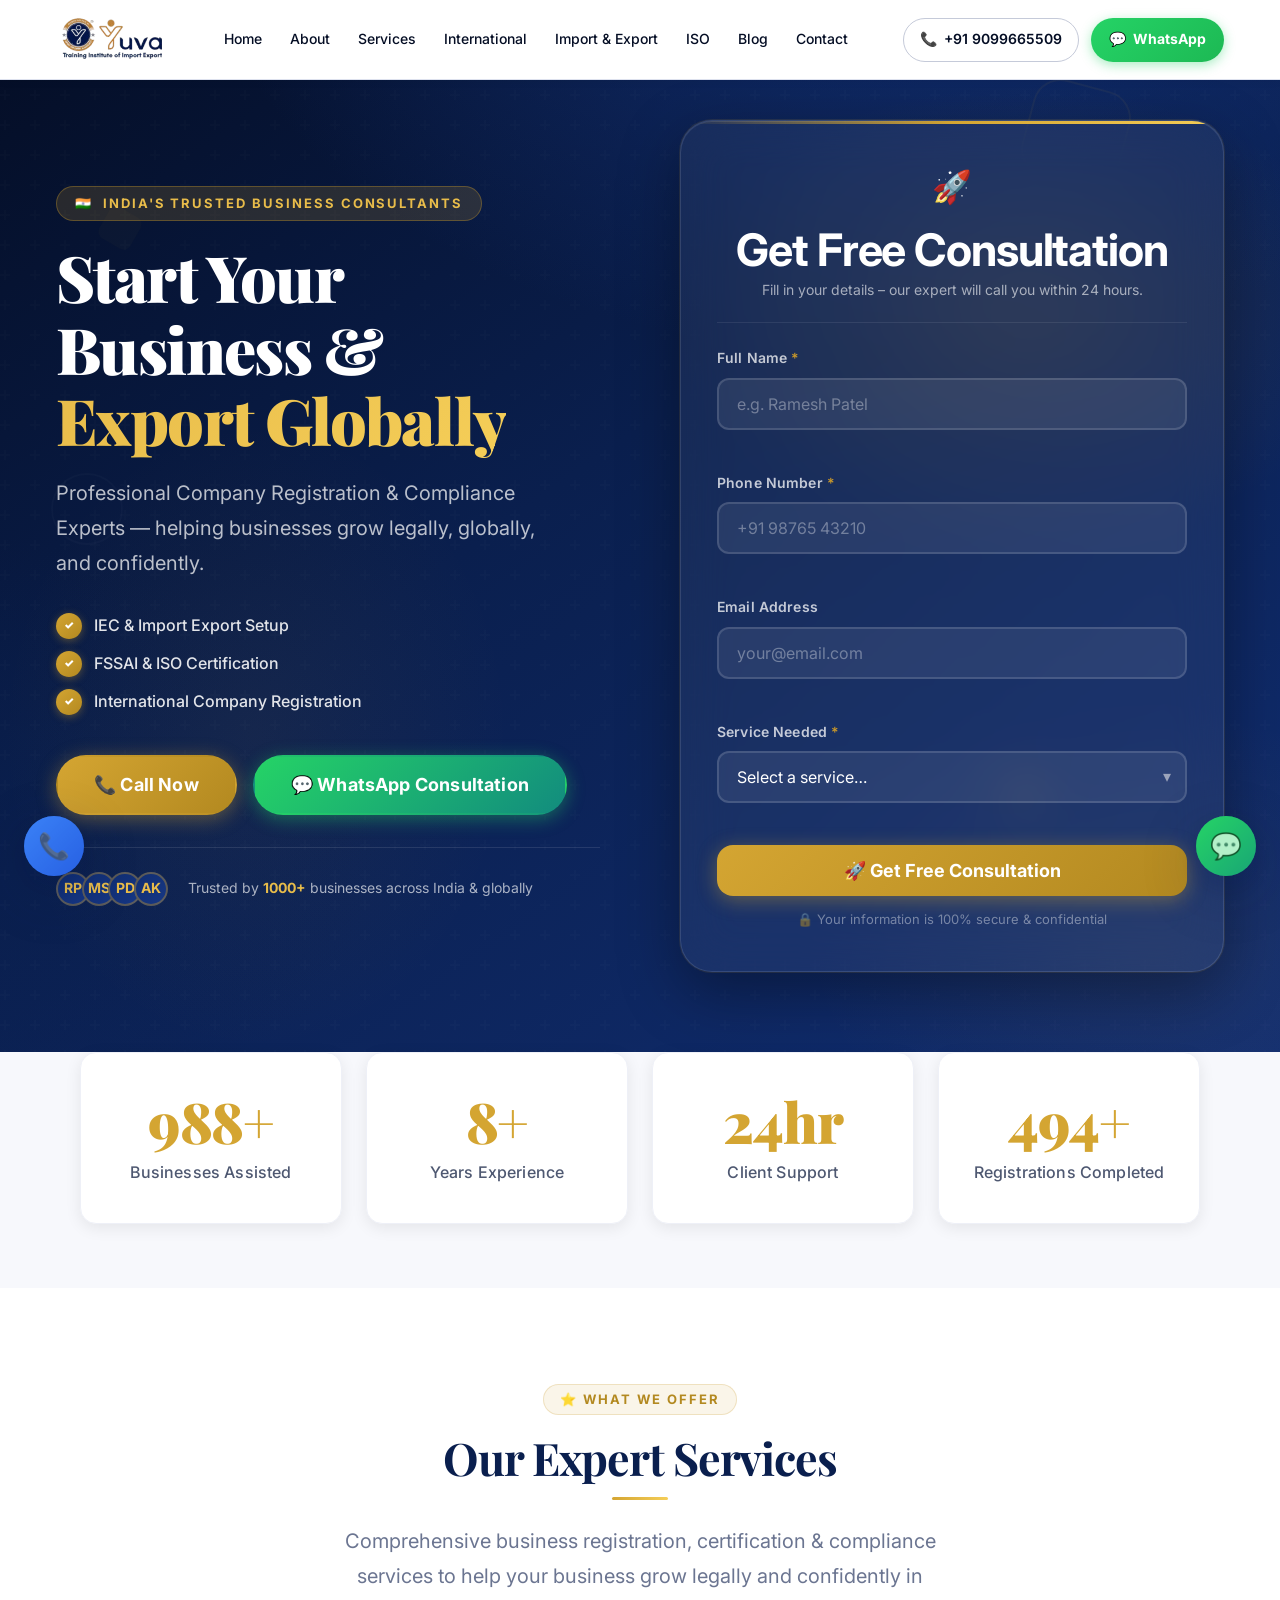
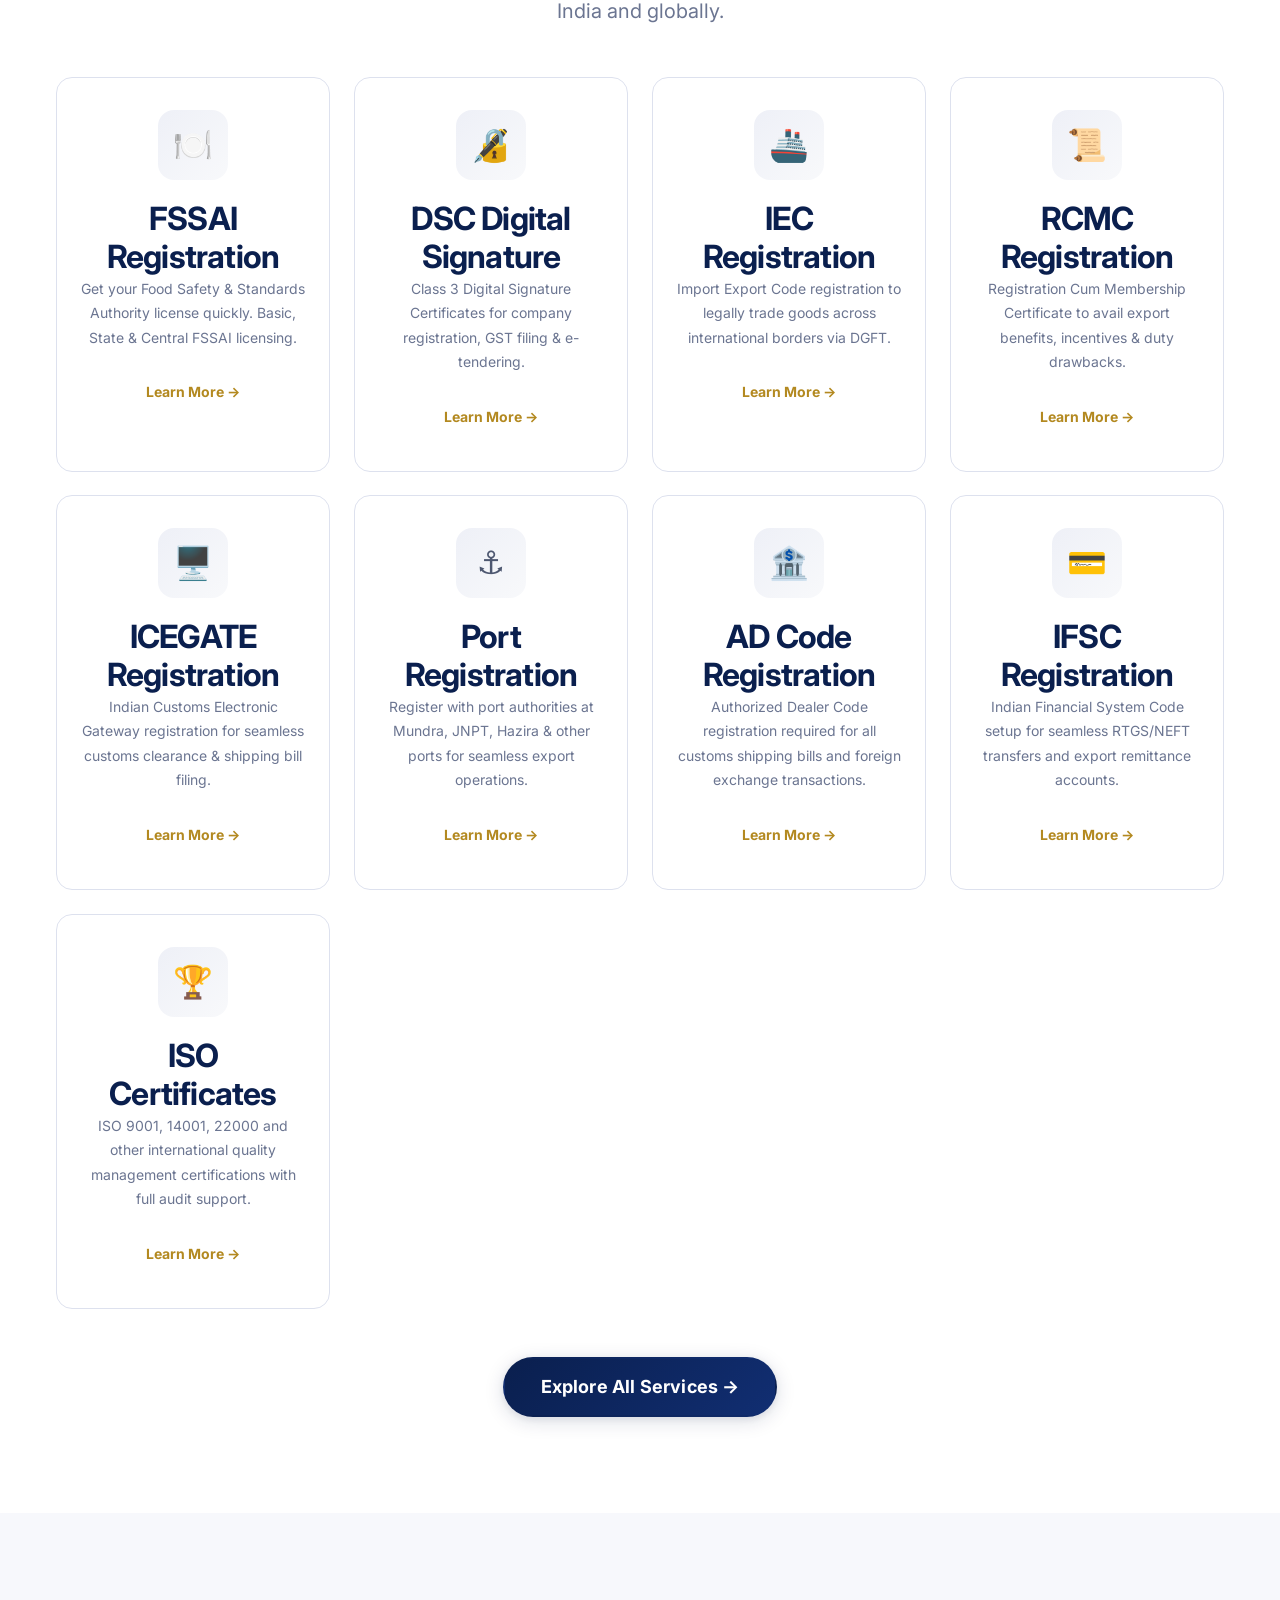
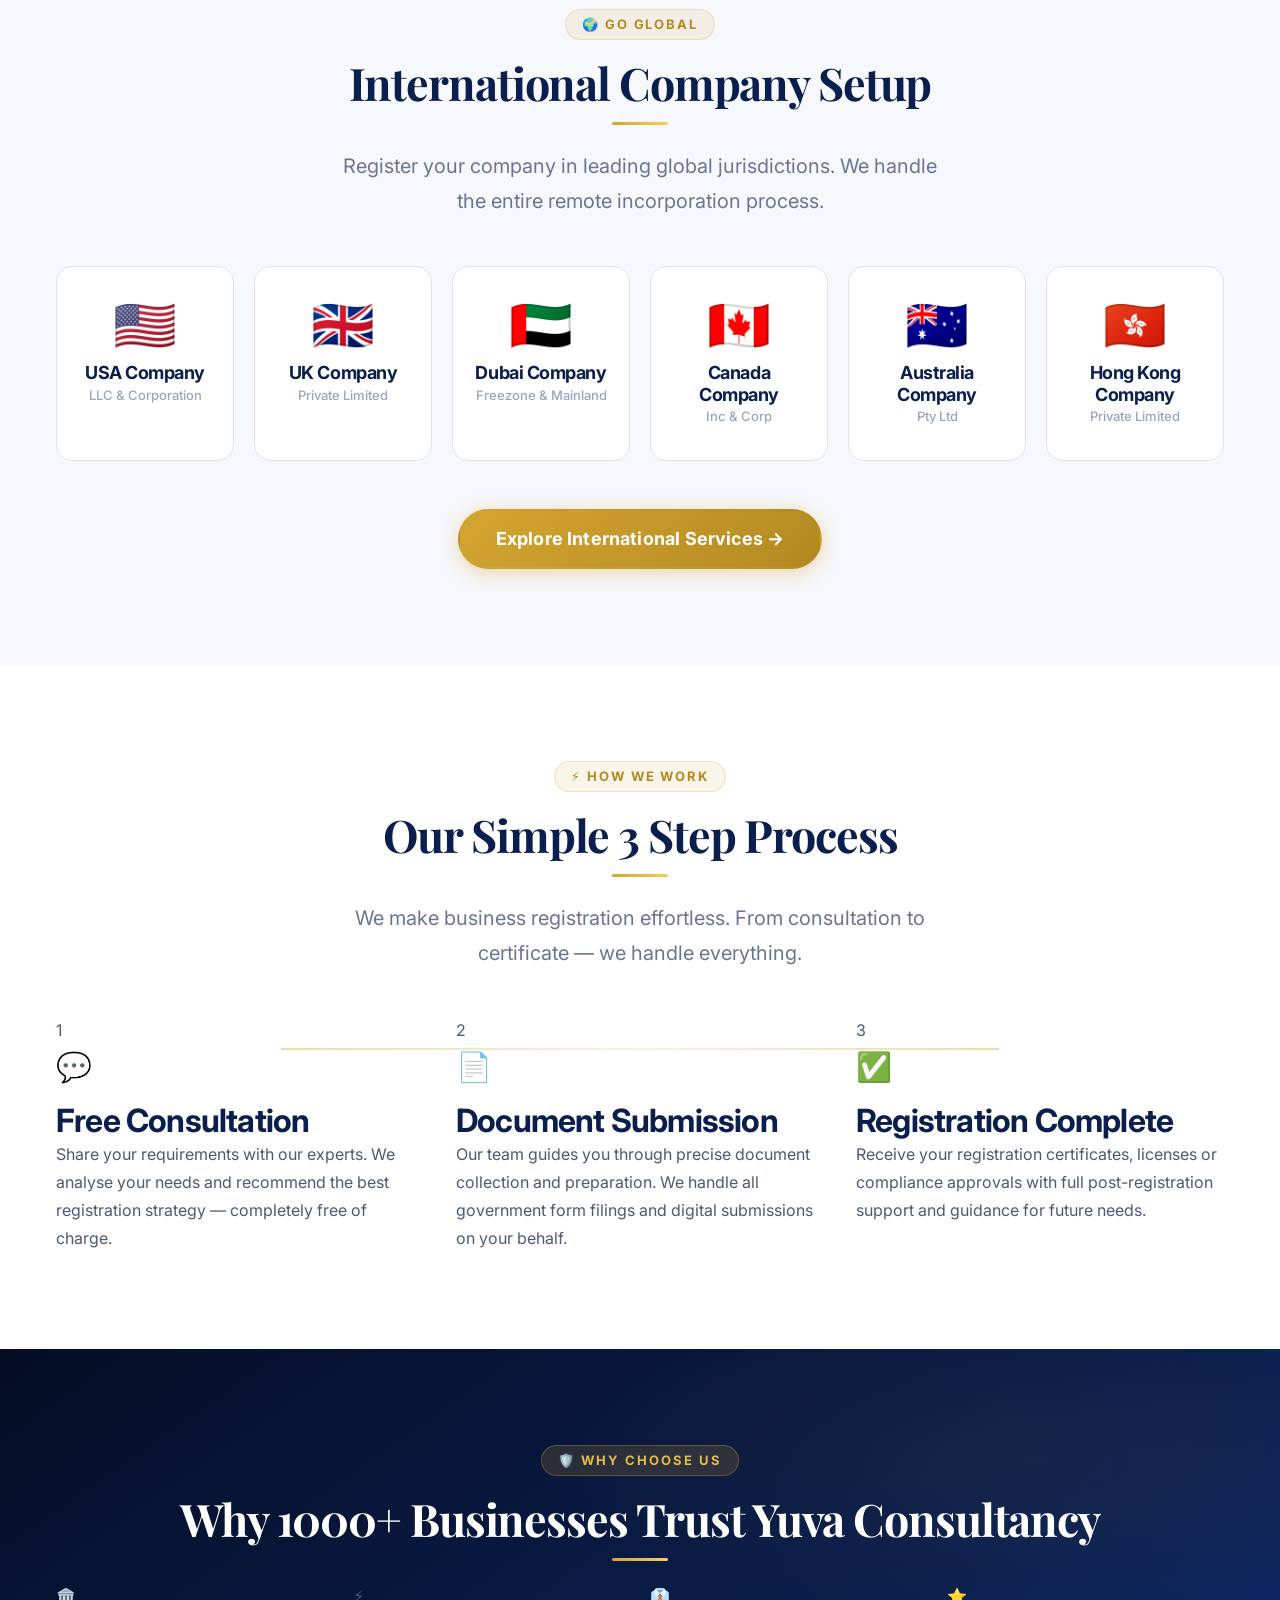
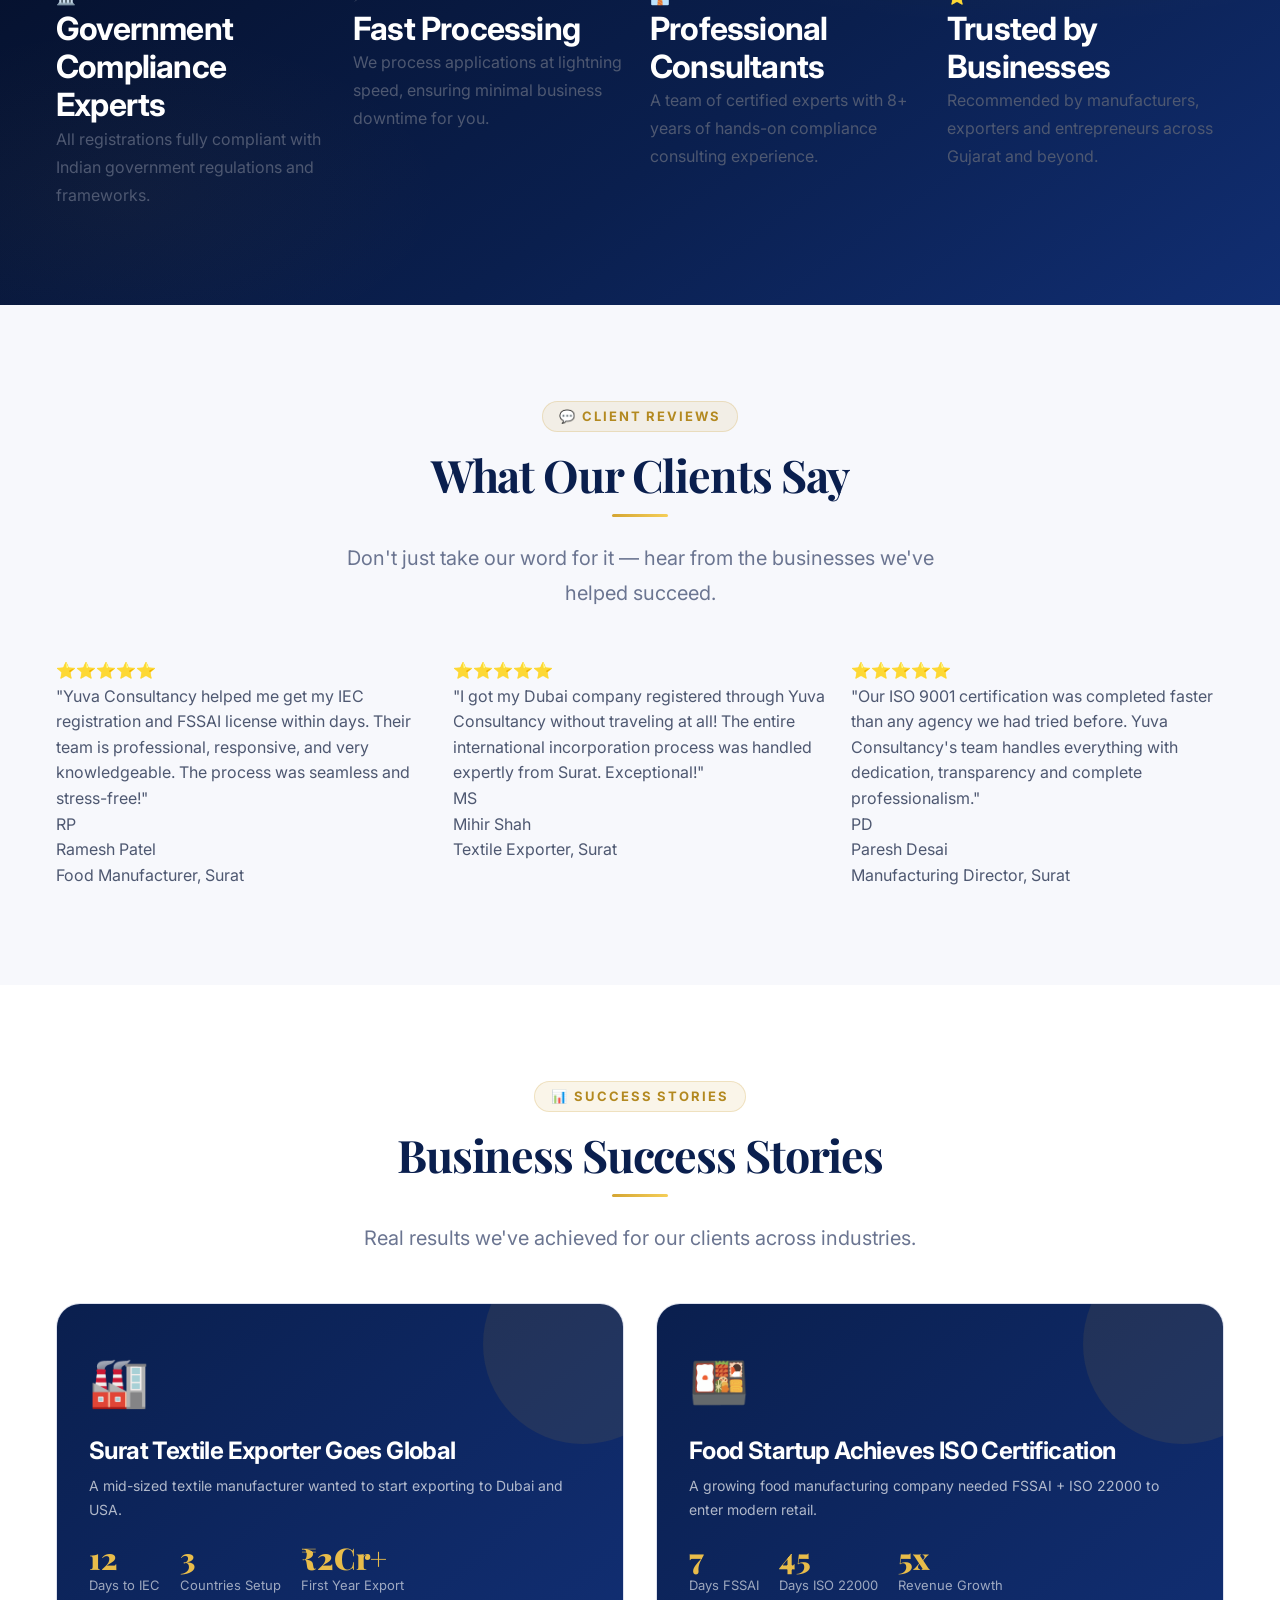
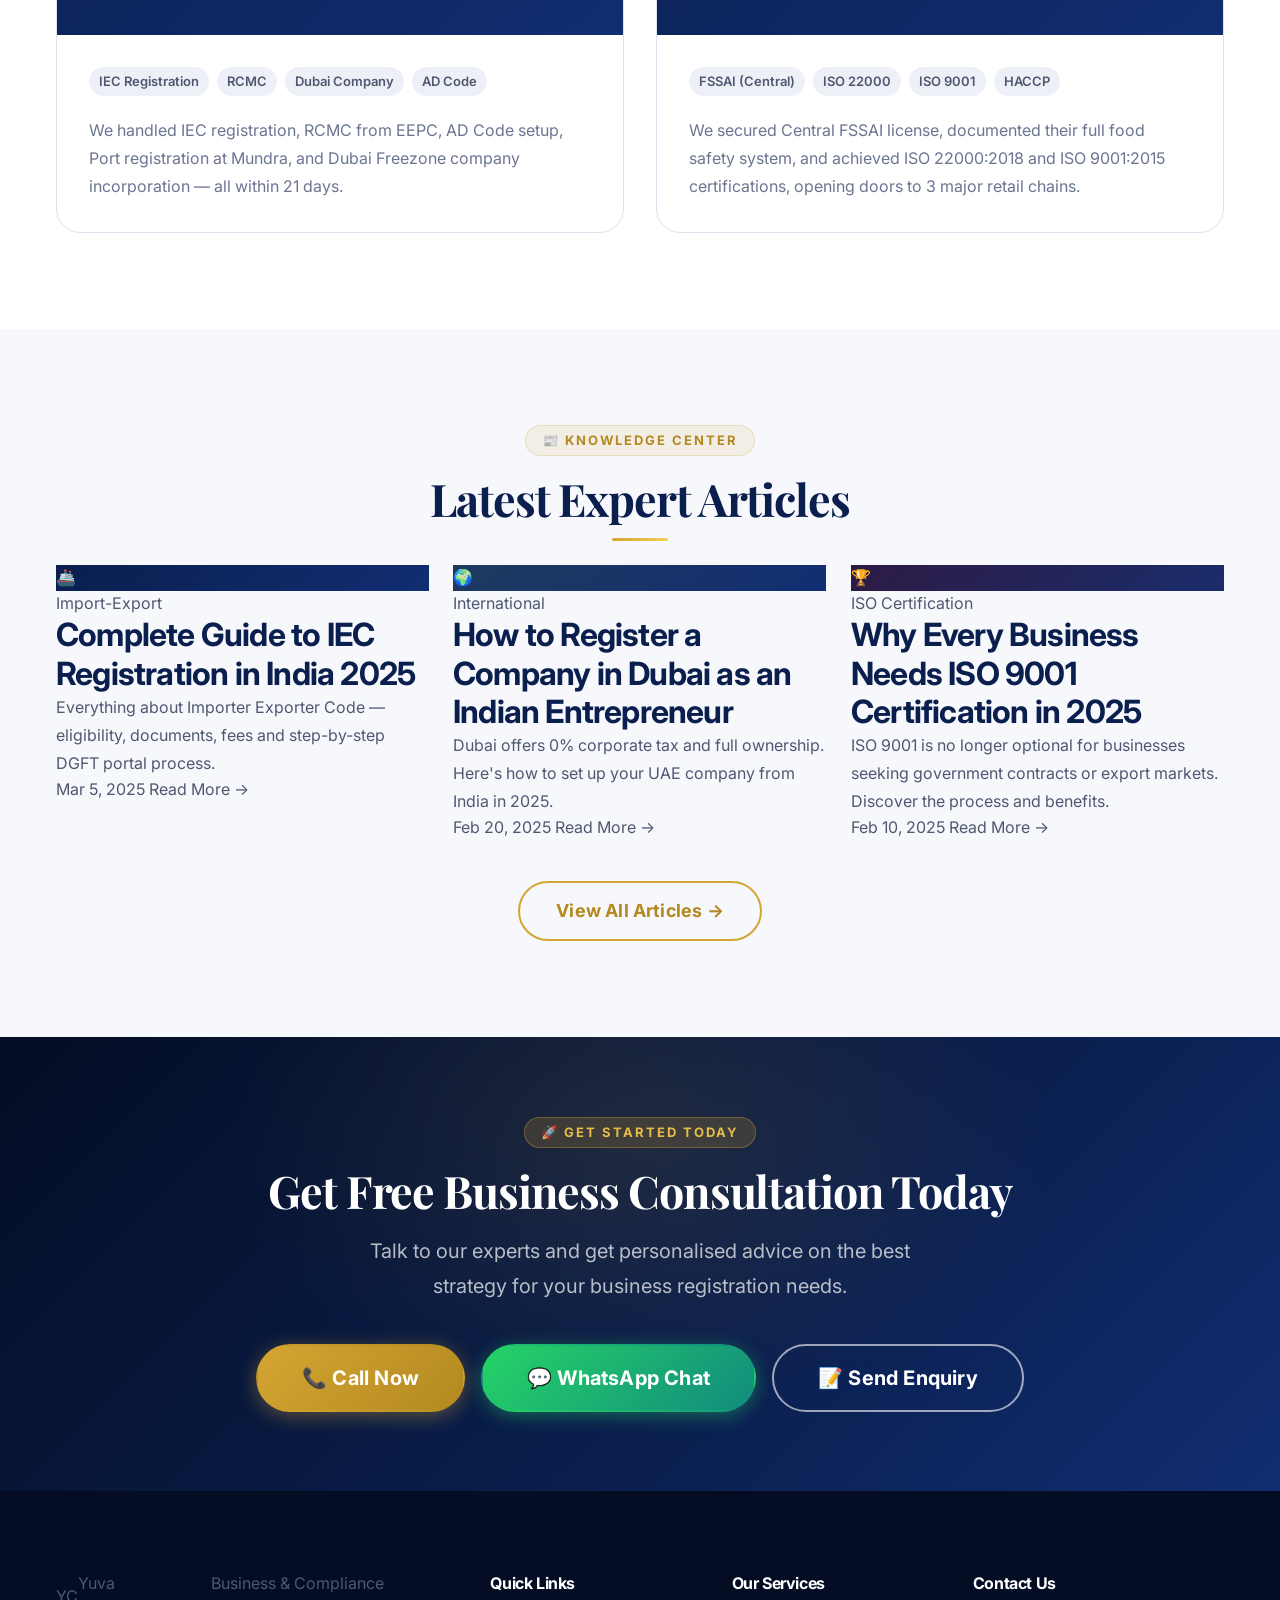
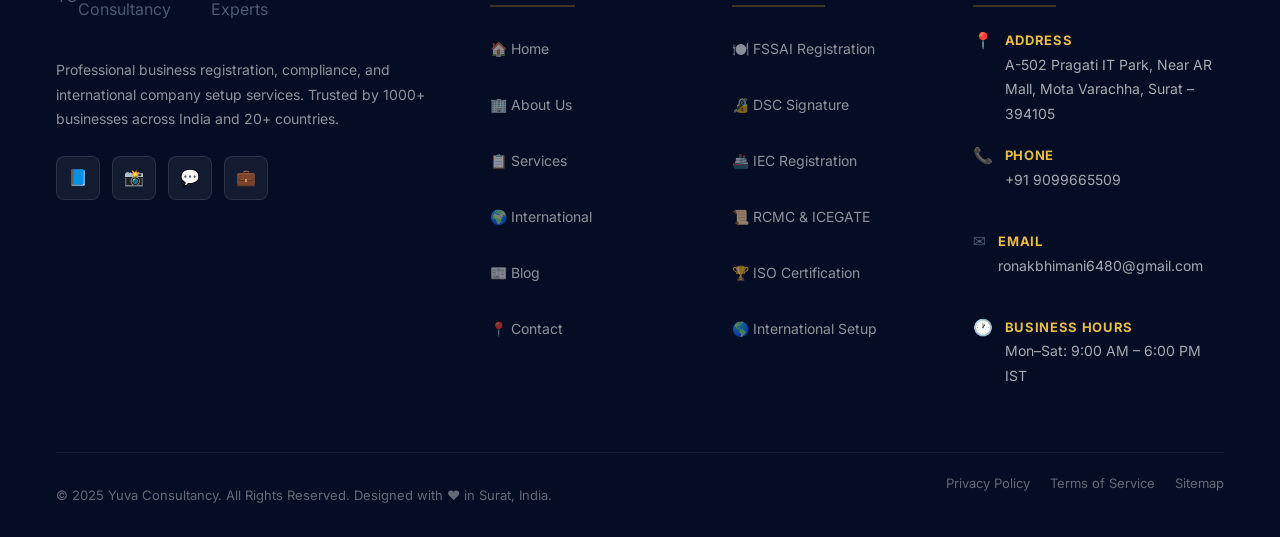
==== commit 14d72d77: "something update" ====
--- a/index.html
+++ b/index.html
@@ -1,32 +1,38 @@
-<!DOCTYPE html>
+﻿<!DOCTYPE html>
 <html lang="en">
 <head>
   <meta charset="UTF-8" />
   <meta name="viewport" content="width=device-width, initial-scale=1.0" />
-  <meta name="theme-color" content="#0A1F4E" />
-  <title>Yuva Consultancy | IEC, FSSAI, ISO & Export Compliance Experts</title>
-  <meta name="description" content="Premium consultancy for IEC Registration Services, FSSAI Registration Consultant support, Export Import License India, ISO Certification Services, and international company registration." />
-  <meta name="keywords" content="IEC Registration Services, FSSAI Registration Consultant, Export Import License India, ISO Certification Services, RCMC registration, ICEGATE registration, AD Code registration" />
-  <meta name="robots" content="index, follow" />
-  <link rel="canonical" href="https://yuvaconsultancy.com/" />
-
-  <meta property="og:type" content="website" />
-  <meta property="og:title" content="Yuva Consultancy | Export & Business Compliance Experts" />
-  <meta property="og:description" content="Start your export business with expert compliance support: IEC, FSSAI, ISO, DSC, and international company setup." />
-  <meta property="og:url" content="https://yuvaconsultancy.com/" />
-  <meta property="og:site_name" content="Yuva Consultancy" />
-  <meta property="og:image" content="https://yuvaconsultancy.com/assets/images/logo.png" />
-  <meta property="og:locale" content="en_IN" />
-
-  <meta name="twitter:card" content="summary_large_image" />
-  <meta name="twitter:title" content="Yuva Consultancy | Export & Business Compliance Experts" />
-  <meta name="twitter:description" content="IEC Registration Services, FSSAI Registration Consultant support, ISO Certification Services and global company setup." />
-  <meta name="twitter:image" content="https://yuvaconsultancy.com/assets/images/logo.png" />
-
   <link rel="preconnect" href="https://fonts.googleapis.com" />
   <link rel="preconnect" href="https://fonts.gstatic.com" crossorigin />
-  <link rel="icon" type="image/png" href="/assets/images/logo.png" />
-
+  <meta name="theme-color" content="#0A1F4E" />
+
+  <!-- SEO -->
+  <title>Yuva Consultancy | Business Registration & Compliance Experts | Surat</title>
+  <meta name="description" content="Yuva Consultancy offers professional company registration, IEC, FSSAI, ISO certification, international company setup and import-export consulting in Surat, India. 1000+ businesses assisted." />
+  <meta name="keywords" content="company registration Surat, IEC registration, FSSAI certification, ISO certification, business registration India, import export consultant Surat, Yuva Consultancy" />
+  <meta name="author" content="Yuva Consultancy" />
+  <meta name="robots" content="index, follow" />
+
+  <!-- Open Graph -->
+  <meta property="og:type"        content="website" />
+  <meta property="og:title"       content="Yuva Consultancy | Business Registration Experts" />
+  <meta property="og:description" content="Professional Company Registration & Compliance Consulting. 1000+ Businesses Assisted. IEC, FSSAI, ISO, International Company Setup." />
+  <meta property="og:url"         content="https://yuvaconsultancy.com/" />
+  <meta property="og:site_name"   content="Yuva Consultancy" />
+
+  <!-- Twitter Card -->
+  <meta name="twitter:card"        content="summary_large_image" />
+  <meta name="twitter:title"       content="Yuva Consultancy | Business Registration Experts" />
+  <meta name="twitter:description" content="Professional Company Registration & Compliance Consulting in Surat. 1000+ Businesses Assisted." />
+
+  <!-- Canonical -->
+  <link rel="canonical" href="https://yuvaconsultancy.com/" />
+
+  <!-- Favicon placeholder -->
+  <link rel="icon" type="image/svg+xml" href="data:image/svg+xml,<svg xmlns='http://www.w3.org/2000/svg' viewBox='0 0 100 100'><rect width='100' height='100' rx='20' fill='%230A1F4E'/><text y='.9em' font-size='70' font-family='Arial' font-weight='900' fill='%23C9982A' text-anchor='middle' x='50'>Y</text></svg>" />
+
+  <!-- CSS — load tokens first, then layers -->
   <link rel="stylesheet" href="assets/css/tokens.css" />
   <link rel="stylesheet" href="assets/css/base.css" />
   <link rel="stylesheet" href="assets/css/animations.css" />
@@ -36,54 +42,20 @@
   <link rel="stylesheet" href="assets/css/sections.css" />
   <link rel="stylesheet" href="assets/css/responsive.css" />
 
+  <!-- Page-specific inline styles -->
   <style>
-    .premium-hero { background: linear-gradient(170deg, #f7f9ff 0%, #ffffff 60%, #f8f5ee 100%); }
-    .hero-title { max-width: 18ch; }
-    .hero-kpis { display:grid; grid-template-columns: repeat(3,1fr); gap:var(--sp-3); margin-top:var(--sp-6); }
-    .hero-kpi { background:#fff; border:1px solid var(--clr-gray-200); padding:var(--sp-4); border-radius:var(--radius-lg); box-shadow:var(--shadow-sm); }
-    .hero-kpi strong { display:block; color:var(--clr-navy); font-size:var(--fs-xl); }
-
-    .service-group { margin-top:var(--sp-10); }
-    .service-group h3 { margin-bottom:var(--sp-5); font-size:var(--fs-xl); }
-    .service-grid { display:grid; grid-template-columns:repeat(3,minmax(0,1fr)); gap:var(--sp-5); }
-    .service-mini-card { background:#fff; border:1px solid var(--clr-gray-200); border-radius:var(--radius-xl); padding:var(--sp-6); box-shadow:var(--shadow-sm); transition:var(--transition); }
-    .service-mini-card:hover { transform:translateY(-4px); box-shadow:var(--shadow-lg); border-color:rgba(201,152,42,.35); }
-    .service-mini-card .icon { font-size:1.4rem; margin-bottom:var(--sp-3); }
-
-    .timeline-grid { display:grid; grid-template-columns:repeat(4,1fr); gap:var(--sp-4); }
-    .timeline-step { background:#fff; border:1px solid var(--clr-gray-200); border-radius:var(--radius-xl); padding:var(--sp-6); text-align:center; }
-    .timeline-step .num { width:36px;height:36px;border-radius:50%;display:grid;place-items:center;margin:0 auto var(--sp-3);background:var(--clr-navy);color:#fff;font-weight:700; }
-
-    .logo-strip { display:grid; grid-template-columns:repeat(5,1fr); gap:var(--sp-3); margin-top:var(--sp-6); }
-    .logo-pill { background:#fff; border:1px solid var(--clr-gray-200); border-radius:var(--radius-lg); padding:var(--sp-3); text-align:center; color:var(--clr-gray-500); font-weight:600; }
-
-    .why-grid { display:grid; grid-template-columns:repeat(4,1fr); gap:var(--sp-4); }
-    .why-item { background:#fff; border:1px solid var(--clr-gray-200); border-radius:var(--radius-lg); padding:var(--sp-5); }
-
-    .cta-panel { border-radius:var(--radius-2xl); padding:var(--sp-12); background:linear-gradient(120deg,#0A1F4E,#123173); color:#fff; }
-    .cta-actions { display:flex; flex-wrap:wrap; gap:var(--sp-3); margin-top:var(--sp-5); }
-
-    @media (max-width:1024px){
-      .service-grid{grid-template-columns:repeat(2,1fr)}
-      .timeline-grid{grid-template-columns:repeat(2,1fr)}
-      .logo-strip{grid-template-columns:repeat(3,1fr)}
-      .why-grid{grid-template-columns:repeat(2,1fr)}
-    }
-    @media (max-width:768px){
-      .hero-kpis{grid-template-columns:1fr}
-      .service-grid,.timeline-grid,.why-grid,.logo-strip{grid-template-columns:1fr}
-      .cta-panel{padding:var(--sp-8)}
-    }
+    .blog-grid { display: grid; grid-template-columns: repeat(auto-fill, minmax(320px, 1fr)); gap: var(--sp-6); }
+    .mt-neg { margin-top: -48px; }
+    .navbar-cta-wrap { margin-left: var(--sp-4); }
   </style>
 
+  <!-- Structured Data (LocalBusiness) -->
   <script type="application/ld+json">
   {
     "@context": "https://schema.org",
-    "@type": "ProfessionalService",
+    "@type": "LocalBusiness",
     "name": "Yuva Consultancy",
-    "url": "https://yuvaconsultancy.com/",
-    "description": "Consultancy for IEC Registration Services, FSSAI Registration Consultant support, Export Import License India and ISO Certification Services.",
-    "telephone": "+919099665509",
+    "description": "Professional business registration, compliance, and international company setup consulting in Surat, India.",
     "address": {
       "@type": "PostalAddress",
       "streetAddress": "A-502 Pragati IT Park, Near AR Mall, Mota Varachha",
@@ -91,18 +63,33 @@
       "addressRegion": "Gujarat",
       "postalCode": "394105",
       "addressCountry": "IN"
-    }
+    },
+    "telephone": "+919099665509",
+    "openingHours": "Mo-Sa 09:00-18:00",
+    "priceRange": "₹₹",
+    "url": "https://yuvaconsultancy.com"
   }
   </script>
 </head>
 <body>
+
+<!-- Scroll Progress -->
 <div id="scroll-progress"></div>
 
+<!-- ══════════════════════════════════════════
+     HEADER
+══════════════════════════════════════════ -->
 <header class="site-header" role="banner">
   <div class="container header-inner">
-    <a href="/" class="site-logo" aria-label="Yuva Consultancy Home">
-      <div class="logo-text-group"><img src="/assets/images/logo.png" alt="Yuva Consultancy logo" width="180" height="56" decoding="async" /></div>
+
+    <!-- Logo -->
+    <a href="/" class="site-logo" aria-label="Yuva Consultancy – Home">
+      <div class="logo-text-group">
+        <img src="/assets/images/logo.png" alt="logo">
+      </div>
     </a>
+
+    <!-- Desktop Nav -->
     <nav class="main-nav" aria-label="Primary Navigation">
       <a href="/" class="nav-link" data-nav-link>Home</a>
       <a href="/about/" class="nav-link" data-nav-link>About</a>
@@ -113,207 +100,789 @@
       <a href="/blog/" class="nav-link" data-nav-link>Blog</a>
       <a href="/contact/" class="nav-link" data-nav-link>Contact</a>
     </nav>
+
+    <!-- Actions -->
     <div class="header-actions">
-      <a href="tel:+919099665509" class="header-call-btn" aria-label="Call Yuva Consultancy"><span>📞</span><span class="btn-text">+91 9099665509</span></a>
-      <a href="#" data-wa class="header-wa-btn" aria-label="WhatsApp Chat"><span>💬</span><span class="btn-text">WhatsApp</span></a>
-      <button id="hamburger-btn" class="hamburger-btn" aria-label="Toggle Navigation Menu" aria-expanded="false" aria-controls="mobile-nav">
-        <span class="hamburger-line"></span><span class="hamburger-line"></span><span class="hamburger-line"></span>
+      <a href="tel:+919099665509" class="header-call-btn" aria-label="Call Yuva Consultancy">
+        <span>📞</span>
+        <span class="btn-text">+91 9099665509</span>
+      </a>
+      <a href="#" data-wa class="header-wa-btn" aria-label="WhatsApp Chat">
+        <span>💬</span>
+        <span class="btn-text">WhatsApp</span>
+      </a>
+      <button
+        id="hamburger-btn"
+        class="hamburger-btn"
+        aria-label="Toggle Navigation Menu"
+        aria-expanded="false"
+        aria-controls="mobile-nav"
+      >
+        <span class="hamburger-line"></span>
+        <span class="hamburger-line"></span>
+        <span class="hamburger-line"></span>
       </button>
     </div>
   </div>
 </header>
 
+<!-- Mobile Nav Drawer -->
 <nav id="mobile-nav" class="mobile-nav" aria-label="Mobile Navigation">
-  <a href="/" class="mobile-nav-link" data-nav-link>🏠 Home</a>
-  <a href="/about/" class="mobile-nav-link" data-nav-link>🏢 About</a>
-  <a href="/services/" class="mobile-nav-link" data-nav-link>📋 Services</a>
-  <a href="/international-company-registration/" class="mobile-nav-link" data-nav-link>🌍 International</a>
-  <a href="/import-export-services/" class="mobile-nav-link" data-nav-link>🚢 Import &amp; Export</a>
-  <a href="/iso-certification/" class="mobile-nav-link" data-nav-link>🏆 ISO</a>
-  <a href="/blog/" class="mobile-nav-link" data-nav-link>📰 Blog</a>
-  <a href="/contact/" class="mobile-nav-link" data-nav-link>📍 Contact</a>
+  <a href="/"                                    class="mobile-nav-link" data-nav-link>🏠 Home</a>
+  <a href="/about/"                              class="mobile-nav-link" data-nav-link>🏢 About Us</a>
+  <a href="/services/"                           class="mobile-nav-link" data-nav-link>📋 Services</a>
+  <a href="/international-company-registration/" class="mobile-nav-link" data-nav-link>🌍 International Registration</a>
+  <a href="/import-export-services/"             class="mobile-nav-link" data-nav-link>🚢 Import &amp; Export</a>
+  <a href="/iso-certification/"                  class="mobile-nav-link" data-nav-link>🏆 ISO Certification</a>
+  <a href="/blog/"                               class="mobile-nav-link" data-nav-link>📰 Knowledge Blog</a>
+  <a href="/contact/"                            class="mobile-nav-link" data-nav-link>📍 Contact Us</a>
   <div class="mobile-nav-actions">
     <a href="tel:+919099665509" class="btn btn-call btn-sm">📞 Call Now</a>
     <a href="#" data-wa class="btn btn-wa btn-sm">💬 WhatsApp</a>
   </div>
 </nav>
 
+<!-- ══════════════════════════════════════════
+     HERO SECTION
+══════════════════════════════════════════ -->
 <main>
-  <section class="hero page-body premium-hero" aria-labelledby="hero-heading">
-    <div class="container hero-inner">
-      <div class="hero-grid">
-        <div class="hero-content" data-reveal="fade-up">
-          <div class="hero-eyebrow">Trusted Compliance &amp; Registration Consultants</div>
-          <h1 class="hero-title" id="hero-heading">Start Your Export Business With Expert Compliance Support</h1>
-          <p class="hero-subtitle">We help businesses with IEC, FSSAI, ISO, and global company registrations through a clear, fast, and compliant process.</p>
-          <div class="hero-cta">
-            <a href="#consultation-form" class="btn btn-primary btn-lg">Get Free Consultation</a>
-            <a href="#" data-wa class="btn btn-wa btn-lg">WhatsApp Now</a>
-          </div>
-          <div class="hero-kpis" aria-label="Trust statistics">
-            <div class="hero-kpi"><strong>1000+</strong>Registrations Completed</div>
-            <div class="hero-kpi"><strong>500+</strong>Happy Clients</div>
-            <div class="hero-kpi"><strong>10+</strong>Years Experience</div>
-          </div>
-        </div>
-        <aside class="hero-form-card" aria-label="Free Consultation Form" data-reveal="fade-up" id="consultation-form">
-          <div class="form-card-header">
-            <h2 class="heading-white">Book Your Free Consultation</h2>
-            <p>Tell us your requirement and our expert team will call you within 24 hours.</p>
-          </div>
-          <form class="js-contact-form js-validate" action="https://formsubmit.co/ronakbhimani6480@gmail.com" method="POST" novalidate>
-            <input type="hidden" name="_subject" value="New Consultation Request – Yuva Consultancy" />
-            <input type="hidden" name="_captcha" value="false" />
-            <input type="hidden" name="_template" value="table" />
-            <div class="form-group"><label class="form-label" for="name">Name</label><input id="name" class="form-control" name="Full Name" required autocomplete="name" /><span class="form-error" role="alert" aria-live="polite"></span></div>
-            <div class="form-group"><label class="form-label" for="phone">Phone</label><input id="phone" type="tel" class="form-control" name="Phone Number" required autocomplete="tel" /><span class="form-error" role="alert" aria-live="polite"></span></div>
-            <div class="form-group"><label class="form-label" for="email">Email</label><input id="email" type="email" class="form-control" name="Email" autocomplete="email" /><span class="form-error" role="alert" aria-live="polite"></span></div>
-            <div class="form-group"><label class="form-label" for="service">Service Needed</label>
-              <select class="form-control" id="service" name="Service Needed" required>
-                <option value="" selected disabled>Select Service</option>
-                <option>IEC Registration</option><option>FSSAI Registration</option><option>RCMC Registration</option><option>ICEGATE Registration</option><option>AD Code Registration</option><option>Port Registration</option><option>Digital Signature (DSC)</option><option>ISO Certification</option><option>Phytosanitary Registration</option><option>USA Company Registration</option><option>UK Company Registration</option><option>Dubai Company Registration</option>
+<section class="hero page-body" id="home" aria-labelledby="hero-heading">
+  <!-- Floating decorative shapes -->
+  <div class="hero-shape hero-shape-1" aria-hidden="true"></div>
+  <div class="hero-shape hero-shape-2" aria-hidden="true"></div>
+  <div class="hero-shape hero-shape-3" aria-hidden="true"></div>
+  <div class="hero-shape hero-shape-4" aria-hidden="true"></div>
+
+  <div class="container hero-inner">
+    <div class="hero-grid">
+
+      <!-- LEFT: Content -->
+      <div class="hero-content">
+        <div class="hero-eyebrow" aria-label="Trusted Business Consultants">
+          🇮🇳 &nbsp;India's Trusted Business Consultants
+        </div>
+
+        <h1 class="hero-title" id="hero-heading">
+          Start Your Business &amp;<br>
+          <span class="accent">Export Globally</span>
+        </h1>
+
+        <p class="hero-subtitle">
+          Professional Company Registration &amp; Compliance Experts — helping businesses grow legally, globally, and confidently.
+        </p>
+
+        <ul class="hero-bullets" aria-label="Key Services">
+          <li class="hero-bullet">
+            <span class="bullet-check" aria-hidden="true">✓</span>
+            IEC &amp; Import Export Setup
+          </li>
+          <li class="hero-bullet">
+            <span class="bullet-check" aria-hidden="true">✓</span>
+            FSSAI &amp; ISO Certification
+          </li>
+          <li class="hero-bullet">
+            <span class="bullet-check" aria-hidden="true">✓</span>
+            International Company Registration
+          </li>
+        </ul>
+
+        <div class="hero-cta">
+          <a href="tel:+919099665509" class="btn btn-primary btn-lg" id="hero-call-btn">
+            📞 Call Now
+          </a>
+          <a href="#" data-wa class="btn btn-wa btn-lg" id="hero-wa-btn">
+            💬 WhatsApp Consultation
+          </a>
+        </div>
+
+        <div class="hero-trust" role="region" aria-label="Client Trust Indicators">
+          <div class="hero-trust-avatars" aria-hidden="true">
+            <div class="hero-trust-avatar">RP</div>
+            <div class="hero-trust-avatar">MS</div>
+            <div class="hero-trust-avatar">PD</div>
+            <div class="hero-trust-avatar">AK</div>
+          </div>
+          <p class="hero-trust-text">
+            Trusted by <strong>1000+</strong> businesses across India &amp; globally
+          </p>
+        </div>
+      </div>
+
+      <!-- RIGHT: Lead Form -->
+      <div class="hero-form-card" role="complementary" aria-label="Free Consultation Form">
+        <div class="form-card-header">
+          <span class="icon" aria-hidden="true">🚀</span>
+          <h2 class="heading-white">Get Free Consultation</h2>
+          <p>Fill in your details – our expert will call you within 24 hours.</p>
+        </div>
+
+        <form
+          id="hero-form"
+          class="js-contact-form js-validate"
+          action="https://formsubmit.co/ronakbhimani6480@gmail.com"
+          method="POST"
+          novalidate
+        >
+          <!-- FormSubmit hidden config -->
+          <input type="hidden" name="_subject"  value="New Consultation Request – Yuva Consultancy" />
+          <input type="hidden" name="_captcha"  value="false" />
+          <input type="hidden" name="_template" value="table" />
+
+          <div class="form-group">
+            <label class="form-label" for="h-name">Full Name <span aria-hidden="true" style="color:#C9982A;">*</span></label>
+            <input
+              class="form-control" type="text" id="h-name"
+              name="Full Name" placeholder="e.g. Ramesh Patel"
+              required autocomplete="name"
+            />
+            <span class="form-error" role="alert" aria-live="polite"></span>
+          </div>
+
+          <div class="form-group">
+            <label class="form-label" for="h-phone">Phone Number <span aria-hidden="true" style="color:#C9982A;">*</span></label>
+            <input
+              class="form-control" type="tel" id="h-phone"
+              name="Phone Number" placeholder="+91 98765 43210"
+              required autocomplete="tel"
+            />
+            <span class="form-error" role="alert" aria-live="polite"></span>
+          </div>
+
+          <div class="form-group">
+            <label class="form-label" for="h-email">Email Address</label>
+            <input
+              class="form-control" type="email" id="h-email"
+              name="Email" placeholder="your@email.com"
+              autocomplete="email"
+            />
+            <span class="form-error" role="alert" aria-live="polite"></span>
+          </div>
+
+          <div class="form-group">
+            <label class="form-label" for="h-service">Service Needed <span aria-hidden="true" style="color:#C9982A;">*</span></label>
+            <div class="form-select-wrap">
+              <select class="form-control" id="h-service" name="Service Needed" required>
+                <option value="" disabled selected>Select a service…</option>
+                <optgroup label="Business Registration">
+                  <option>FSSAI Registration</option>
+                  <option>DSC Digital Signature</option>
+                  <option>IEC Registration</option>
+                  <option>RCMC Registration</option>
+                  <option>ICEGATE Registration</option>
+                  <option>Port Registration</option>
+                  <option>AD Code Registration</option>
+                  <option>IFSC Registration</option>
+                  <option>ISO Certification</option>
+                </optgroup>
+                <optgroup label="International Company Setup">
+                  <option>USA Company Registration</option>
+                  <option>UK Company Registration</option>
+                  <option>Dubai Company Registration</option>
+                  <option>Canada Company Registration</option>
+                  <option>Australia Company Registration</option>
+                  <option>Hong Kong Company Registration</option>
+                </optgroup>
+                <option>Other</option>
               </select>
-              <span class="form-error" role="alert" aria-live="polite"></span>
             </div>
-            <button type="submit" class="form-submit-btn">Get Free Consultation</button>
-            <div class="form-alert alert" role="alert" aria-live="assertive"></div>
-          </form>
-        </aside>
-      </div>
-    </div>
-  </section>
-
-  <section class="section" aria-labelledby="services-heading">
-    <div class="container">
-      <div class="text-center" data-reveal="fade-up">
-        <span class="section-eyebrow">Premium Services</span>
-        <h2 class="section-heading" id="services-heading">End-to-End Registration &amp; Compliance Services</h2>
-        <p class="section-subheading">Conversion-focused consultancy support for exporters, manufacturers, and growth-stage businesses.</p>
-      </div>
-
-      <div class="service-group">
-        <h3>Export Services</h3>
-        <div class="service-grid">
-          <article class="service-mini-card"><div class="icon">🚢</div><h4>IEC Registration</h4><p>Get your import-export code with complete documentation assistance.</p><a href="/import-export-services/" class="service-card-link">Learn More</a></article>
-          <article class="service-mini-card"><div class="icon">📜</div><h4>RCMC Registration</h4><p>Council registration support to unlock export benefits and incentives.</p><a href="/import-export-services/" class="service-card-link">Learn More</a></article>
-          <article class="service-mini-card"><div class="icon">🖥️</div><h4>ICEGATE Registration</h4><p>Digital customs interface setup for seamless trade processing.</p><a href="/import-export-services/" class="service-card-link">Learn More</a></article>
-          <article class="service-mini-card"><div class="icon">🏦</div><h4>AD Code Registration</h4><p>Port-wise AD code activation with compliant banking documentation.</p><a href="/import-export-services/" class="service-card-link">Learn More</a></article>
-          <article class="service-mini-card"><div class="icon">⚓</div><h4>Port Registration</h4><p>Port onboarding support to begin export shipments without delays.</p><a href="/import-export-services/" class="service-card-link">Learn More</a></article>
-        </div>
-      </div>
-
-      <div class="service-group">
-        <h3>Business Services</h3>
-        <div class="service-grid">
-          <article class="service-mini-card"><div class="icon">🍽️</div><h4>FSSAI Registration</h4><p>Licensing for food businesses with fast filing and compliance support.</p><a href="/services/" class="service-card-link">Learn More</a></article>
-          <article class="service-mini-card"><div class="icon">🔏</div><h4>Digital Signature (DSC)</h4><p>Secure signatures for filings, tenders, and statutory submissions.</p><a href="/services/" class="service-card-link">Learn More</a></article>
-          <article class="service-mini-card"><div class="icon">🏆</div><h4>ISO Certification</h4><p>Prepare, document, and certify your quality systems professionally.</p><a href="/iso-certification/" class="service-card-link">Learn More</a></article>
-        </div>
-      </div>
-
-      <div class="service-group">
-        <h3>Global Company Setup</h3>
-        <div class="service-grid">
-          <article class="service-mini-card"><div class="icon">🇺🇸</div><h4>USA Company Registration</h4><p>Set up your US entity remotely with expert legal structuring support.</p><a href="/international-company-registration/" class="service-card-link">Learn More</a></article>
-          <article class="service-mini-card"><div class="icon">🇬🇧</div><h4>UK Company Registration</h4><p>Register UK companies with compliance-ready setup process.</p><a href="/international-company-registration/" class="service-card-link">Learn More</a></article>
-          <article class="service-mini-card"><div class="icon">🇦🇪</div><h4>Dubai Company Registration</h4><p>Mainland and free-zone registration support for global entrepreneurs.</p><a href="/international-company-registration/" class="service-card-link">Learn More</a></article>
-        </div>
-      </div>
-    </div>
-  </section>
-
-  <section class="section section-light" aria-labelledby="process-heading">
-    <div class="container">
-      <div class="text-center"><span class="section-eyebrow">Simple Process</span><h2 class="section-heading" id="process-heading">From Consultation to Certificate in 4 Steps</h2></div>
-      <div class="timeline-grid" data-stagger="100">
-        <article class="timeline-step" data-reveal="fade-up"><div class="num">1</div><h3>Free Consultation</h3><p>Understand your business case and best registration path.</p></article>
-        <article class="timeline-step" data-reveal="fade-up"><div class="num">2</div><h3>Documentation &amp; Application</h3><p>Collect documents and file correctly in first attempt.</p></article>
-        <article class="timeline-step" data-reveal="fade-up"><div class="num">3</div><h3>Government Processing</h3><p>Track approvals and resolve department queries quickly.</p></article>
-        <article class="timeline-step" data-reveal="fade-up"><div class="num">4</div><h3>Certificate Delivery</h3><p>Receive certificates and onboarding guidance for next steps.</p></article>
-      </div>
-    </div>
-  </section>
-
-  <section class="section" aria-labelledby="trust-heading">
-    <div class="container">
-      <div class="text-center"><span class="section-eyebrow">Trust &amp; Proof</span><h2 class="section-heading" id="trust-heading">A Consultancy Brand Built on Results</h2></div>
-      <div class="logo-strip" aria-label="Client categories">
-        <div class="logo-pill">Food Brands</div><div class="logo-pill">Exporters</div><div class="logo-pill">Manufacturers</div><div class="logo-pill">Startups</div><div class="logo-pill">SMEs</div>
-      </div>
-      <div class="testimonials-grid" style="margin-top:var(--sp-8)">
-        <article class="testimonial-card"><p>“Their IEC and AD code support was quick and highly professional.”</p><strong>— Rahul, Exporter</strong></article>
-        <article class="testimonial-card"><p>“We got FSSAI and ISO done without delays. Clear communication throughout.”</p><strong>— Meera, Food Business Owner</strong></article>
-        <article class="testimonial-card"><p>“Excellent guidance for Dubai setup and compliance workflow.”</p><strong>— Aakash, Founder</strong></article>
-      </div>
-    </div>
-  </section>
-
-  <section class="section section-light" aria-labelledby="why-heading">
-    <div class="container">
-      <div class="text-center"><span class="section-eyebrow">Why Choose Us</span><h2 class="section-heading" id="why-heading">High-Trust Consultancy for Serious Business Growth</h2></div>
-      <div class="why-grid">
-        <article class="why-item"><h3>Fast Processing</h3><p>Faster turnarounds with experienced documentation workflow.</p></article>
-        <article class="why-item"><h3>Expert Consultation</h3><p>Senior advisors guide each case with practical legal clarity.</p></article>
-        <article class="why-item"><h3>Affordable Pricing</h3><p>Transparent and value-focused plans for startups to enterprises.</p></article>
-        <article class="why-item"><h3>Compliance Expertise</h3><p>Accurate filing aligned with current government requirements.</p></article>
-      </div>
-    </div>
-  </section>
-
-  <section class="section">
-    <div class="container">
-      <div class="cta-panel text-center" data-reveal="scale-in">
-        <h2 style="color:#fff">Ready to Start Your Business Registration?</h2>
-        <p style="color:rgba(255,255,255,.85)">Book a free strategy call today and get a clear action plan for your registration.</p>
-        <div class="cta-actions" style="justify-content:center;">
-          <a href="#consultation-form" class="btn btn-primary btn-lg">Book Free Consultation</a>
-          <a href="tel:+919099665509" class="btn btn-call btn-lg">Call Now</a>
-          <a href="#" data-wa class="btn btn-wa btn-lg">WhatsApp</a>
-        </div>
-      </div>
-    </div>
-  </section>
+            <span class="form-error" role="alert" aria-live="polite"></span>
+          </div>
+
+          <button type="submit" class="form-submit-btn" id="hero-submit-btn">
+            🚀 Get Free Consultation
+          </button>
+
+          <div class="form-alert alert" id="hero-form-alert" role="alert" aria-live="assertive"></div>
+
+          <p class="form-privacy" aria-label="Privacy Notice">
+            🔒 Your information is 100% secure &amp; confidential
+          </p>
+        </form>
+      </div>
+
+    </div>
+  </div>
+</section>
+
+<!-- ══════════════════════════════════════════
+     STATS BAR
+══════════════════════════════════════════ -->
+<section class="section section-light" aria-labelledby="stats-heading" style="padding-top:0;padding-bottom:var(--sp-16);">
+  <div class="container">
+    <h2 class="sr-only" id="stats-heading">Our Track Record</h2>
+    <div class="stats-grid-cards" data-stagger="100">
+  <div class="stat-card" data-reveal="fade-up">
+    <span class="stat-number" data-count="1000" data-suffix="+">0+</span>
+    <p class="stat-label">Businesses Assisted</p>
+  </div>
+  
+  <div class="stat-card" data-reveal="fade-up" data-delay="100">
+    <span class="stat-number" data-count="8" data-suffix="+">0+</span>
+    <p class="stat-label">Years Experience</p>
+  </div>
+  
+  <div class="stat-card" data-reveal="fade-up" data-delay="200">
+    <span class="stat-number">24hr</span>
+    <p class="stat-label">Client Support</p>
+  </div>
+  
+  <div class="stat-card" data-reveal="fade-up" data-delay="300">
+    <span class="stat-number" data-count="500" data-suffix="+">0+</span>
+    <p class="stat-label">Registrations Completed</p>
+  </div>
+</div>
+      </div>
+    </div>
+  </div>
+</section>
+
+<!-- ══════════════════════════════════════════
+     SERVICES SECTION
+══════════════════════════════════════════ -->
+<section class="section" id="services" aria-labelledby="services-heading">
+  <div class="container">
+    <div class="text-center" data-reveal="fade-up">
+      <span class="section-eyebrow">⭐ What We Offer</span>
+      <h2 class="section-heading" id="services-heading">Our Expert Services</h2>
+      <span class="gold-rule"></span>
+      <p class="section-subheading">Comprehensive business registration, certification &amp; compliance services to help your business grow legally and confidently in India and globally.</p>
+    </div>
+
+    <div class="services-grid" data-stagger="80">
+
+      <article class="service-card card-top-accent" data-reveal="fade-up">
+        <div class="service-icon-wrap" aria-hidden="true">🍽️</div>
+        <h3 class="h4">FSSAI Registration</h3>
+        <p>Get your Food Safety &amp; Standards Authority license quickly. Basic, State &amp; Central FSSAI licensing.</p>
+        <a href="/services/" class="service-card-link" data-reveal>Learn More →</a>
+      </article>
+
+      <article class="service-card card-top-accent" data-reveal="fade-up">
+        <div class="service-icon-wrap" aria-hidden="true">🔏</div>
+        <h3 class="h4">DSC Digital Signature</h3>
+        <p>Class 3 Digital Signature Certificates for company registration, GST filing &amp; e-tendering.</p>
+        <a href="/services/" class="service-card-link">Learn More →</a>
+      </article>
+
+      <article class="service-card card-top-accent" data-reveal="fade-up">
+        <div class="service-icon-wrap" aria-hidden="true">🚢</div>
+        <h3 class="h4">IEC Registration</h3>
+        <p>Import Export Code registration to legally trade goods across international borders via DGFT.</p>
+        <a href="/import-export-services/" class="service-card-link">Learn More →</a>
+      </article>
+
+      <article class="service-card card-top-accent" data-reveal="fade-up">
+        <div class="service-icon-wrap" aria-hidden="true">📜</div>
+        <h3 class="h4">RCMC Registration</h3>
+        <p>Registration Cum Membership Certificate to avail export benefits, incentives &amp; duty drawbacks.</p>
+        <a href="/services/" class="service-card-link">Learn More →</a>
+      </article>
+
+      <article class="service-card card-top-accent" data-reveal="fade-up">
+        <div class="service-icon-wrap" aria-hidden="true">🖥️</div>
+        <h3 class="h4">ICEGATE Registration</h3>
+        <p>Indian Customs Electronic Gateway registration for seamless customs clearance &amp; shipping bill filing.</p>
+        <a href="/services/" class="service-card-link">Learn More →</a>
+      </article>
+
+      <article class="service-card card-top-accent" data-reveal="fade-up">
+        <div class="service-icon-wrap" aria-hidden="true">⚓</div>
+        <h3 class="h4">Port Registration</h3>
+        <p>Register with port authorities at Mundra, JNPT, Hazira &amp; other ports for seamless export operations.</p>
+        <a href="/import-export-services/" class="service-card-link">Learn More →</a>
+      </article>
+
+      <article class="service-card card-top-accent" data-reveal="fade-up">
+        <div class="service-icon-wrap" aria-hidden="true">🏦</div>
+        <h3 class="h4">AD Code Registration</h3>
+        <p>Authorized Dealer Code registration required for all customs shipping bills and foreign exchange transactions.</p>
+        <a href="/services/" class="service-card-link">Learn More →</a>
+      </article>
+
+      <article class="service-card card-top-accent" data-reveal="fade-up">
+        <div class="service-icon-wrap" aria-hidden="true">💳</div>
+        <h3 class="h4">IFSC Registration</h3>
+        <p>Indian Financial System Code setup for seamless RTGS/NEFT transfers and export remittance accounts.</p>
+        <a href="/services/" class="service-card-link">Learn More →</a>
+      </article>
+
+      <article class="service-card card-top-accent" data-reveal="fade-up">
+        <div class="service-icon-wrap" aria-hidden="true">🏆</div>
+        <h3 class="h4">ISO Certificates</h3>
+        <p>ISO 9001, 14001, 22000 and other international quality management certifications with full audit support.</p>
+        <a href="/iso-certification/" class="service-card-link">Learn More →</a>
+      </article>
+
+    </div>
+
+    <div class="text-center" style="margin-top:var(--sp-12);" data-reveal="fade-up">
+      <a href="/services/" class="btn btn-navy btn-lg">Explore All Services →</a>
+    </div>
+  </div>
+</section>
+
+<!-- ══════════════════════════════════════════
+     INTERNATIONAL COMPANY SETUP
+══════════════════════════════════════════ -->
+<section class="section section-light" id="international" aria-labelledby="intl-heading">
+  <div class="container">
+    <div class="text-center" data-reveal="fade-up">
+      <span class="section-eyebrow">🌍 Go Global</span>
+      <h2 class="section-heading" id="intl-heading">International Company Setup</h2>
+      <span class="gold-rule"></span>
+      <p class="section-subheading">Register your company in leading global jurisdictions. We handle the entire remote incorporation process.</p>
+    </div>
+
+    <div class="countries-grid" data-stagger="80">
+      <div class="country-card" data-reveal="scale-in">
+        <span class="country-flag" aria-label="United States">🇺🇸</span>
+        <h3 class="h4" style="font-size:var(--fs-md);">USA Company</h3>
+        <p>LLC &amp; Corporation</p>
+      </div>
+      <div class="country-card" data-reveal="scale-in">
+        <span class="country-flag" aria-label="United Kingdom">🇬🇧</span>
+        <h3 class="h4" style="font-size:var(--fs-md);">UK Company</h3>
+        <p>Private Limited</p>
+      </div>
+      <div class="country-card" data-reveal="scale-in">
+        <span class="country-flag" aria-label="United Arab Emirates">🇦🇪</span>
+        <h3 class="h4" style="font-size:var(--fs-md);">Dubai Company</h3>
+        <p>Freezone &amp; Mainland</p>
+      </div>
+      <div class="country-card" data-reveal="scale-in">
+        <span class="country-flag" aria-label="Canada">🇨🇦</span>
+        <h3 class="h4" style="font-size:var(--fs-md);">Canada Company</h3>
+        <p>Inc &amp; Corp</p>
+      </div>
+      <div class="country-card" data-reveal="scale-in">
+        <span class="country-flag" aria-label="Australia">🇦🇺</span>
+        <h3 class="h4" style="font-size:var(--fs-md);">Australia Company</h3>
+        <p>Pty Ltd</p>
+      </div>
+      <div class="country-card" data-reveal="scale-in">
+        <span class="country-flag" aria-label="Hong Kong">🇭🇰</span>
+        <h3 class="h4" style="font-size:var(--fs-md);">Hong Kong Company</h3>
+        <p>Private Limited</p>
+      </div>
+    </div>
+
+    <div class="text-center" style="margin-top:var(--sp-12);" data-reveal="fade-up">
+      <a href="/international-company-registration/" class="btn btn-primary btn-lg">Explore International Services →</a>
+    </div>
+  </div>
+</section>
+
+<!-- ══════════════════════════════════════════
+     3-STEP PROCESS
+══════════════════════════════════════════ -->
+<section class="section" id="process" aria-labelledby="process-heading">
+  <div class="container">
+    <div class="text-center" data-reveal="fade-up">
+      <span class="section-eyebrow">⚡ How We Work</span>
+      <h2 class="section-heading" id="process-heading">Our Simple 3 Step Process</h2>
+      <span class="gold-rule"></span>
+      <p class="section-subheading">We make business registration effortless. From consultation to certificate — we handle everything.</p>
+    </div>
+
+    <div class="process-grid">
+      <div class="process-step-card" data-reveal="fade-up" data-delay="100">
+        <div class="step-num" aria-label="Step 1">1</div>
+        <div style="font-size:1.8rem;margin-bottom:var(--sp-3);" aria-hidden="true">💬</div>
+        <h3 class="step-title">Free Consultation</h3>
+        <p class="step-desc">Share your requirements with our experts. We analyse your needs and recommend the best registration strategy — completely free of charge.</p>
+      </div>
+      <div class="process-step-card" data-reveal="fade-up" data-delay="250">
+        <div class="step-num" aria-label="Step 2">2</div>
+        <div style="font-size:1.8rem;margin-bottom:var(--sp-3);" aria-hidden="true">📄</div>
+        <h3 class="step-title">Document Submission</h3>
+        <p class="step-desc">Our team guides you through precise document collection and preparation. We handle all government form filings and digital submissions on your behalf.</p>
+      </div>
+      <div class="process-step-card" data-reveal="fade-up" data-delay="400">
+        <div class="step-num" aria-label="Step 3">3</div>
+        <div style="font-size:1.8rem;margin-bottom:var(--sp-3);" aria-hidden="true">✅</div>
+        <h3 class="step-title">Registration Complete</h3>
+        <p class="step-desc">Receive your registration certificates, licenses or compliance approvals with full post-registration support and guidance for future needs.</p>
+      </div>
+    </div>
+  </div>
+</section>
+
+<!-- ══════════════════════════════════════════
+     TRUST BADGES
+══════════════════════════════════════════ -->
+<section class="section section-navy" id="trust" aria-labelledby="trust-heading">
+  <div class="container" style="position:relative;z-index:1;">
+    <div class="text-center" data-reveal="fade-up">
+      <span class="section-eyebrow">🛡️ Why Choose Us</span>
+      <h2 class="section-heading" style="color:var(--clr-white);" id="trust-heading">
+        Why 1000+ Businesses Trust Yuva Consultancy
+      </h2>
+      <span class="gold-rule"></span>
+    </div>
+
+    <div class="trust-grid" data-stagger="100">
+      <div class="trust-badge" data-reveal="fade-up">
+        <div class="trust-badge-icon" aria-hidden="true">🏛️</div>
+        <h3 class="h4" style="color:var(--clr-white);">Government Compliance Experts</h3>
+        <p>All registrations fully compliant with Indian government regulations and frameworks.</p>
+      </div>
+      <div class="trust-badge" data-reveal="fade-up">
+        <div class="trust-badge-icon" aria-hidden="true">⚡</div>
+        <h3 class="h4" style="color:var(--clr-white);">Fast Processing</h3>
+        <p>We process applications at lightning speed, ensuring minimal business downtime for you.</p>
+      </div>
+      <div class="trust-badge" data-reveal="fade-up">
+        <div class="trust-badge-icon" aria-hidden="true">👔</div>
+        <h3 class="h4" style="color:var(--clr-white);">Professional Consultants</h3>
+        <p>A team of certified experts with 8+ years of hands-on compliance consulting experience.</p>
+      </div>
+      <div class="trust-badge" data-reveal="fade-up">
+        <div class="trust-badge-icon" aria-hidden="true">⭐</div>
+        <h3 class="h4" style="color:var(--clr-white);">Trusted by Businesses</h3>
+        <p>Recommended by manufacturers, exporters and entrepreneurs across Gujarat and beyond.</p>
+      </div>
+    </div>
+  </div>
+</section>
+
+<!-- ══════════════════════════════════════════
+     TESTIMONIALS
+══════════════════════════════════════════ -->
+<section class="section section-light" id="testimonials" aria-labelledby="testimonials-heading">
+  <div class="container">
+    <div class="text-center" data-reveal="fade-up">
+      <span class="section-eyebrow">💬 Client Reviews</span>
+      <h2 class="section-heading" id="testimonials-heading">What Our Clients Say</h2>
+      <span class="gold-rule"></span>
+      <p class="section-subheading">Don't just take our word for it — hear from the businesses we've helped succeed.</p>
+    </div>
+
+    <div class="testimonials-grid" data-stagger="120">
+      <article class="testimonial-card" data-reveal="fade-up">
+        <div class="stars" aria-label="5 out of 5 stars">
+          <span class="star">⭐</span><span class="star">⭐</span><span class="star">⭐</span><span class="star">⭐</span><span class="star">⭐</span>
+        </div>
+        <blockquote class="testimonial-text">
+          "Yuva Consultancy helped me get my IEC registration and FSSAI license within days. Their team is professional, responsive, and very knowledgeable. The process was seamless and stress-free!"
+        </blockquote>
+        <div class="testimonial-author">
+          <div class="avatar avatar-md" aria-hidden="true">RP</div>
+          <div>
+            <div class="author-name">Ramesh Patel</div>
+            <div class="author-role">Food Manufacturer, Surat</div>
+          </div>
+        </div>
+      </article>
+
+      <article class="testimonial-card" data-reveal="fade-up">
+        <div class="stars" aria-label="5 out of 5 stars">
+          <span class="star">⭐</span><span class="star">⭐</span><span class="star">⭐</span><span class="star">⭐</span><span class="star">⭐</span>
+        </div>
+        <blockquote class="testimonial-text">
+          "I got my Dubai company registered through Yuva Consultancy without traveling at all! The entire international incorporation process was handled expertly from Surat. Exceptional!"
+        </blockquote>
+        <div class="testimonial-author">
+          <div class="avatar avatar-md" aria-hidden="true">MS</div>
+          <div>
+            <div class="author-name">Mihir Shah</div>
+            <div class="author-role">Textile Exporter, Surat</div>
+          </div>
+        </div>
+      </article>
+
+      <article class="testimonial-card" data-reveal="fade-up">
+        <div class="stars" aria-label="5 out of 5 stars">
+          <span class="star">⭐</span><span class="star">⭐</span><span class="star">⭐</span><span class="star">⭐</span><span class="star">⭐</span>
+        </div>
+        <blockquote class="testimonial-text">
+          "Our ISO 9001 certification was completed faster than any agency we had tried before. Yuva Consultancy's team handles everything with dedication, transparency and complete professionalism."
+        </blockquote>
+        <div class="testimonial-author">
+          <div class="avatar avatar-md" aria-hidden="true">PD</div>
+          <div>
+            <div class="author-name">Paresh Desai</div>
+            <div class="author-role">Manufacturing Director, Surat</div>
+          </div>
+        </div>
+      </article>
+    </div>
+  </div>
+</section>
+
+<!-- ══════════════════════════════════════════
+     CASE STUDIES
+══════════════════════════════════════════ -->
+<section class="section" id="case-studies" aria-labelledby="cs-heading">
+  <div class="container">
+    <div class="text-center" data-reveal="fade-up">
+      <span class="section-eyebrow">📊 Success Stories</span>
+      <h2 class="section-heading" id="cs-heading">Business Success Stories</h2>
+      <span class="gold-rule"></span>
+      <p class="section-subheading">Real results we've achieved for our clients across industries.</p>
+    </div>
+
+    <div class="case-studies-grid">
+      <div class="case-study-card" data-reveal="fade-left">
+        <div class="case-study-header">
+          <span class="case-study-emoji" aria-hidden="true">🏭</span>
+          <h3>Surat Textile Exporter Goes Global</h3>
+          <p>A mid-sized textile manufacturer wanted to start exporting to Dubai and USA.</p>
+          <div class="case-study-metrics">
+            <div class="metric-item"><div class="m-val">12</div><div class="m-label">Days to IEC</div></div>
+            <div class="metric-item"><div class="m-val">3</div><div class="m-label">Countries Setup</div></div>
+            <div class="metric-item"><div class="m-val">₹2Cr+</div><div class="m-label">First Year Export</div></div>
+          </div>
+        </div>
+        <div class="case-study-body">
+          <div class="case-study-tags">
+            <span class="case-tag">IEC Registration</span>
+            <span class="case-tag">RCMC</span>
+            <span class="case-tag">Dubai Company</span>
+            <span class="case-tag">AD Code</span>
+          </div>
+          <p>We handled IEC registration, RCMC from EEPC, AD Code setup, Port registration at Mundra, and Dubai Freezone company incorporation — all within 21 days.</p>
+        </div>
+      </div>
+
+      <div class="case-study-card" data-reveal="fade-right">
+        <div class="case-study-header">
+          <span class="case-study-emoji" aria-hidden="true">🍱</span>
+          <h3>Food Startup Achieves ISO Certification</h3>
+          <p>A growing food manufacturing company needed FSSAI + ISO 22000 to enter modern retail.</p>
+          <div class="case-study-metrics">
+            <div class="metric-item"><div class="m-val">7</div><div class="m-label">Days FSSAI</div></div>
+            <div class="metric-item"><div class="m-val">45</div><div class="m-label">Days ISO 22000</div></div>
+            <div class="metric-item"><div class="m-val">5x</div><div class="m-label">Revenue Growth</div></div>
+          </div>
+        </div>
+        <div class="case-study-body">
+          <div class="case-study-tags">
+            <span class="case-tag">FSSAI (Central)</span>
+            <span class="case-tag">ISO 22000</span>
+            <span class="case-tag">ISO 9001</span>
+            <span class="case-tag">HACCP</span>
+          </div>
+          <p>We secured Central FSSAI license, documented their full food safety system, and achieved ISO 22000:2018 and ISO 9001:2015 certifications, opening doors to 3 major retail chains.</p>
+        </div>
+      </div>
+    </div>
+  </div>
+</section>
+
+<!-- ══════════════════════════════════════════
+     BLOG PREVIEW
+══════════════════════════════════════════ -->
+<section class="section section-light" id="blog" aria-labelledby="blog-heading">
+  <div class="container">
+    <div class="text-center" data-reveal="fade-up">
+      <span class="section-eyebrow">📰 Knowledge Center</span>
+      <h2 class="section-heading" id="blog-heading">Latest Expert Articles</h2>
+      <span class="gold-rule"></span>
+    </div>
+
+    <div class="blog-grid" data-stagger="120">
+      <article class="blog-card" data-reveal="fade-up">
+        <div class="blog-thumb" style="background:linear-gradient(135deg,var(--clr-navy),var(--clr-navy-80));">
+          <span aria-hidden="true">🚢</span>
+          <div class="blog-thumb-inner"></div>
+        </div>
+        <div class="blog-content">
+          <span class="blog-cat">Import-Export</span>
+          <h3 class="blog-title">Complete Guide to IEC Registration in India 2025</h3>
+          <p class="blog-excerpt">Everything about Importer Exporter Code — eligibility, documents, fees and step-by-step DGFT portal process.</p>
+          <div class="blog-meta">
+            <span>Mar 5, 2025</span>
+            <a href="/blog/" class="blog-read-more">Read More →</a>
+          </div>
+        </div>
+      </article>
+
+      <article class="blog-card" data-reveal="fade-up">
+        <div class="blog-thumb" style="background:linear-gradient(135deg,#1e3a5f,var(--clr-navy-80));">
+          <span aria-hidden="true">🌍</span>
+          <div class="blog-thumb-inner"></div>
+        </div>
+        <div class="blog-content">
+          <span class="blog-cat">International</span>
+          <h3 class="blog-title">How to Register a Company in Dubai as an Indian Entrepreneur</h3>
+          <p class="blog-excerpt">Dubai offers 0% corporate tax and full ownership. Here's how to set up your UAE company from India in 2025.</p>
+          <div class="blog-meta">
+            <span>Feb 20, 2025</span>
+            <a href="/blog/" class="blog-read-more">Read More →</a>
+          </div>
+        </div>
+      </article>
+
+      <article class="blog-card" data-reveal="fade-up">
+        <div class="blog-thumb" style="background:linear-gradient(135deg,#2d1a44,#1a2d6b);">
+          <span aria-hidden="true">🏆</span>
+          <div class="blog-thumb-inner"></div>
+        </div>
+        <div class="blog-content">
+          <span class="blog-cat">ISO Certification</span>
+          <h3 class="blog-title">Why Every Business Needs ISO 9001 Certification in 2025</h3>
+          <p class="blog-excerpt">ISO 9001 is no longer optional for businesses seeking government contracts or export markets. Discover the process and benefits.</p>
+          <div class="blog-meta">
+            <span>Feb 10, 2025</span>
+            <a href="/blog/" class="blog-read-more">Read More →</a>
+          </div>
+        </div>
+      </article>
+    </div>
+
+    <div class="text-center" style="margin-top:var(--sp-10);" data-reveal="fade-up">
+      <a href="/blog/" class="btn btn-outline-gold btn-lg">View All Articles →</a>
+    </div>
+  </div>
+</section>
+
+<!-- ══════════════════════════════════════════
+     CTA BANNER
+══════════════════════════════════════════ -->
+<section class="cta-banner" aria-labelledby="cta-heading">
+  <div class="container">
+    <div data-reveal="fade-up">
+      <span class="section-eyebrow" style="background:rgba(201,152,42,0.2);color:var(--clr-gold-light);border-color:rgba(201,152,42,0.4);">🚀 Get Started Today</span>
+      <h2 id="cta-heading">Get Free Business Consultation Today</h2>
+      <p>Talk to our experts and get personalised advice on the best strategy for your business registration needs.</p>
+      <div class="cta-btn-group">
+        <a href="tel:+919099665509" class="btn btn-primary btn-xl" id="cta-call-btn">📞 Call Now</a>
+        <a href="#" data-wa class="btn btn-wa btn-xl" id="cta-wa-btn">💬 WhatsApp Chat</a>
+        <a href="/contact/" class="btn btn-outline-white btn-xl">📝 Send Enquiry</a>
+      </div>
+    </div>
+  </div>
+</section>
 </main>
 
+<!-- ══════════════════════════════════════════
+     FOOTER
+══════════════════════════════════════════ -->
 <footer class="site-footer" role="contentinfo">
   <div class="container">
     <div class="footer-grid">
+
+      <!-- Brand -->
       <div>
-        <a href="/" class="site-logo" style="margin-bottom:var(--sp-4);"><div class="logo-mark">YC</div><div class="logo-text-group"><span class="logo-name">Yuva Consultancy</span><span class="logo-tagline">Business &amp; Compliance Experts</span></div></a>
-        <p class="footer-brand-desc">Premium consultancy helping Indian and global businesses with export licenses, compliance, and company setup.</p>
+        <a href="/" class="site-logo" style="margin-bottom:var(--sp-4);">
+          <div class="logo-mark">YC</div>
+          <div class="logo-text-group">
+            <span class="logo-name">Yuva Consultancy</span>
+            <span class="logo-tagline">Business &amp; Compliance Experts</span>
+          </div>
+        </a>
+        <p class="footer-brand-desc">
+          Professional business registration, compliance, and international company setup services. Trusted by 1000+ businesses across India and 20+ countries.
+        </p>
         <div class="footer-social" aria-label="Social Media Links">
-          <a href="/contact/" class="social-icon" aria-label="Contact us for Facebook">📘</a>
-          <a href="/contact/" class="social-icon" aria-label="Contact us for Instagram">📸</a>
-          <a href="#" data-wa class="social-icon" aria-label="WhatsApp">💬</a>
-          <a href="/contact/" class="social-icon" aria-label="Contact us for LinkedIn">💼</a>
-        </div>
-      </div>
-      <div><h3 class="footer-col-title">Quick Links</h3><nav class="footer-links" aria-label="Footer Navigation"><a href="/" class="footer-link">Home</a><a href="/about/" class="footer-link">About</a><a href="/services/" class="footer-link">Services</a><a href="/contact/" class="footer-link">Contact</a></nav></div>
-      <div><h3 class="footer-col-title">Core Services</h3><nav class="footer-links" aria-label="Service Links"><a href="/import-export-services/" class="footer-link">IEC Registration Services</a><a href="/services/" class="footer-link">FSSAI Registration Consultant</a><a href="/iso-certification/" class="footer-link">ISO Certification Services</a><a href="/international-company-registration/" class="footer-link">International Company Registration</a></nav></div>
+          <a href="#" class="social-icon" title="Facebook" aria-label="Facebook">📘</a>
+          <a href="#" class="social-icon" title="Instagram" aria-label="Instagram">📸</a>
+          <a href="#" data-wa class="social-icon" title="WhatsApp" aria-label="WhatsApp">💬</a>
+          <a href="#" class="social-icon" title="LinkedIn" aria-label="LinkedIn">💼</a>
+        </div>
+      </div>
+
+      <!-- Quick Links -->
       <div>
-        <h3 class="footer-col-title">Contact</h3>
+        <h3 class="footer-col-title">Quick Links</h3>
+        <nav class="footer-links" aria-label="Footer Navigation">
+          <a href="/"           class="footer-link">🏠 Home</a>
+          <a href="/about/"     class="footer-link">🏢 About Us</a>
+          <a href="/services/"  class="footer-link">📋 Services</a>
+          <a href="/international-company-registration/" class="footer-link">🌍 International</a>
+          <a href="/blog/"      class="footer-link">📰 Blog</a>
+          <a href="/contact/"   class="footer-link">📍 Contact</a>
+        </nav>
+      </div>
+
+      <!-- Services -->
+      <div>
+        <h3 class="footer-col-title">Our Services</h3>
+        <nav class="footer-links" aria-label="Services Navigation">
+          <a href="/services/" class="footer-link">🍽️ FSSAI Registration</a>
+          <a href="/services/" class="footer-link">🔏 DSC Signature</a>
+          <a href="/import-export-services/" class="footer-link">🚢 IEC Registration</a>
+          <a href="/services/" class="footer-link">📜 RCMC &amp; ICEGATE</a>
+          <a href="/iso-certification/" class="footer-link">🏆 ISO Certification</a>
+          <a href="/international-company-registration/" class="footer-link">🌎 International Setup</a>
+        </nav>
+      </div>
+
+      <!-- Contact -->
+      <div>
+        <h3 class="footer-col-title">Contact Us</h3>
         <address class="footer-contact-list" style="font-style:normal;">
-          <div class="footer-contact-item"><span class="contact-icon">📍</span><div class="contact-info-text"><span class="info-label">Address</span><span class="info-val">A-502 Pragati IT Park, Surat – 394105</span></div></div>
-          <div class="footer-contact-item"><span class="contact-icon">📞</span><div class="contact-info-text"><span class="info-label">Phone</span><a href="tel:+919099665509" class="info-val">+91 9099665509</a></div></div>
-          <div class="footer-contact-item"><span class="contact-icon">✉️</span><div class="contact-info-text"><span class="info-label">Email</span><a href="mailto:ronakbhimani6480@gmail.com" class="info-val">ronakbhimani6480@gmail.com</a></div></div>
+          <div class="footer-contact-item">
+            <span class="contact-icon">📍</span>
+            <div class="contact-info-text">
+              <span class="info-label">Address</span>
+              <span class="info-val">A-502 Pragati IT Park, Near AR Mall, Mota Varachha, Surat – 394105</span>
+            </div>
+          </div>
+          <div class="footer-contact-item">
+            <span class="contact-icon">📞</span>
+            <div class="contact-info-text">
+              <span class="info-label">Phone</span>
+              <a href="tel:+919099665509" class="info-val">+91 9099665509</a>
+            </div>
+          </div>
+          <div class="footer-contact-item">
+            <span class="contact-icon">✉️</span>
+            <div class="contact-info-text">
+              <span class="info-label">Email</span>
+              <a href="mailto:ronakbhimani6480@gmail.com" class="info-val">ronakbhimani6480@gmail.com</a>
+            </div>
+          </div>
+          <div class="footer-contact-item">
+            <span class="contact-icon">🕐</span>
+            <div class="contact-info-text">
+              <span class="info-label">Business Hours</span>
+              <span class="info-val">Mon–Sat: 9:00 AM – 6:00 PM IST</span>
+            </div>
+          </div>
         </address>
       </div>
-    </div>
-    <div class="footer-bottom"><p>© 2026 Yuva Consultancy. All Rights Reserved.</p></div>
+
+    </div><!-- /footer-grid -->
+
+    <div class="footer-bottom">
+      <p>© 2025 Yuva Consultancy. All Rights Reserved. Designed with ❤️ in Surat, India.</p>
+      <nav class="footer-legal-links" aria-label="Legal Links">
+        <a href="/contact/">Privacy Policy</a>
+        <a href="/contact/">Terms of Service</a>
+        <a href="/sitemap.xml">Sitemap</a>
+      </nav>
+    </div>
   </div>
 </footer>
 
+<!-- ══════════════════════════════════════════
+     FLOATING BUTTONS
+══════════════════════════════════════════ -->
+<!-- WhatsApp (bottom right) -->
 <div class="float-btn-group-right" aria-label="Quick Contact Buttons">
-  <a href="#" data-wa class="float-action-btn float-wa-btn" title="Chat on WhatsApp" aria-label="Chat on WhatsApp"><span class="float-label" aria-hidden="true">WhatsApp</span>💬</a>
+  <a href="#" data-wa class="float-action-btn float-wa-btn" title="Chat on WhatsApp" aria-label="Chat on WhatsApp">
+    <span class="float-label" aria-hidden="true">Chat on WhatsApp</span>
+    💬
+  </a>
 </div>
-<div class="float-btn-group-left" aria-label="Quick Call Button">
-  <a href="tel:+919099665509" class="float-action-btn float-call-btn left" title="Call Now" aria-label="Call Yuva Consultancy"><span class="float-label" aria-hidden="true">Call Now</span>📞</a>
+
+<!-- Call (bottom left) -->
+<div class="float-btn-group-left">
+  <a href="tel:+919099665509" class="float-action-btn float-call-btn left" title="Call Now" aria-label="Call Yuva Consultancy">
+    <span class="float-label" aria-hidden="true">Call Now</span>
+    📞
+  </a>
 </div>
 
-<script src="assets/js/core.js" defer></script>
+<!-- ══════════════════════════════════════════
+     JAVASCRIPT (defer for performance)
+══════════════════════════════════════════ -->
+<script src="assets/js/core.js"       defer></script>
 <script src="assets/js/animations.js" defer></script>
-<script src="assets/js/counter.js" defer></script>
-<script src="assets/js/forms.js" defer></script>
-<script src="assets/js/wa.js" defer></script>
+<script src="assets/js/counter.js"    defer></script>
+<script src="assets/js/forms.js"      defer></script>
+<script src="assets/js/wa.js"         defer></script>
+
 </body>
 </html>
--- a/assets/css/header.css
+++ b/assets/css/header.css
@@ -1,5 +1,5 @@
 /* ============================================================
-   header.css — Sticky Glassmorphism Header + Mobile Nav
+   header.css — Sticky Header with White Background + Navy Text
    ============================================================ */
 
 /* === Site Header === */
@@ -8,20 +8,21 @@
   top: 0; left: 0; right: 0;
   z-index: var(--z-sticky);
   height: var(--header-h);
-  background: rgba(7, 20, 57, 0.92);
+  background: var(--clr-white);
   backdrop-filter: var(--blur-lg);
   -webkit-backdrop-filter: var(--blur-lg);
-  border-bottom: 1px solid rgba(201,152,42,0.18);
+  border-bottom: 1px solid var(--clr-gray-200);
   transition: height var(--dur-normal) var(--ease-inout),
               background var(--dur-normal),
               box-shadow var(--dur-normal);
+  box-shadow: 0 2px 8px rgba(0,0,0,0.05);
 }
 
 .site-header.scrolled {
   height: var(--header-h-sm);
-  background: rgba(4, 13, 36, 0.97);
-  box-shadow: 0 4px 32px rgba(0,0,0,0.4);
-  border-bottom-color: rgba(201,152,42,0.12);
+  background: var(--clr-white);
+  box-shadow: 0 4px 16px rgba(0,0,0,0.1);
+  border-bottom-color: var(--clr-gray-200);
 }
 
 .header-inner {
@@ -36,43 +37,38 @@
 .site-logo {
   display: flex;
   align-items: center;
-  gap: var(--sp-3);
   text-decoration: none;
   flex-shrink: 0;
-  transition: opacity var(--dur-fast);
-}
-.site-logo:hover { opacity: 0.9; }
-
-.logo-mark {
-  width: 46px; height: 46px;
-  border-radius: 12px;
-  background: linear-gradient(135deg, var(--clr-gold) 0%, var(--clr-gold-dark) 100%);
-  display: flex; align-items: center; justify-content: center;
-  font-size: var(--fs-lg);
-  font-weight: var(--fw-black);
-  color: var(--clr-white);
-  letter-spacing: -1.5px;
-  box-shadow: 0 4px 16px rgba(201,152,42,0.4);
-  flex-shrink: 0;
-  transition: transform var(--dur-normal) var(--ease-spring);
-}
-.site-logo:hover .logo-mark { transform: rotate(-3deg) scale(1.05); }
-
-.logo-text-group .logo-name {
-  font-size: var(--fs-md);
-  font-weight: var(--fw-extrabold);
-  color: var(--clr-white);
-  line-height: 1.1;
-  letter-spacing: 0.01em;
-}
-.logo-text-group .logo-tagline {
-  font-size: var(--fs-xs);
-  color: rgba(201,152,42,0.85);
-  letter-spacing: var(--ls-widest);
-  text-transform: uppercase;
-  font-weight: var(--fw-medium);
-  line-height: 1;
-  margin-top: 2px;
+  transition: opacity var(--dur-fast), transform var(--dur-normal) var(--ease-spring);
+}
+.site-logo:hover { 
+  opacity: 0.9;
+  transform: translateY(-1px);
+}
+
+.logo-text-group {
+  display: flex;
+  align-items: center;
+}
+
+.logo-text-group img {
+  height: 50px;
+  width: auto;
+  display: block;
+  object-fit: contain;
+}
+
+/* Responsive logo sizing */
+@media (max-width: 768px) {
+  .logo-text-group img {
+    height: 40px;
+  }
+}
+
+@media (max-width: 480px) {
+  .logo-text-group img {
+    height: 36px;
+  }
 }
 
 /* === Desktop Navigation === */
@@ -88,7 +84,7 @@
   display: inline-flex;
   align-items: center;
   gap: 5px;
-  color: rgba(255,255,255,0.78);
+  color: var(--clr-navy-deeper);
   font-size: var(--fs-sm);
   font-weight: var(--fw-medium);
   padding: var(--sp-2) var(--sp-3);
@@ -107,8 +103,8 @@
   transition: transform var(--dur-normal) var(--ease-spring);
 }
 .nav-link:hover, .nav-link.active {
-  color: var(--clr-gold-light);
-  background: rgba(201,152,42,0.1);
+  color: var(--clr-gold-dark);
+  background: rgba(212,165,50,0.1);
 }
 .nav-link:hover::after, .nav-link.active::after { transform: scaleX(1); }
 
@@ -122,10 +118,10 @@
 
 .header-call-btn {
   display: flex; align-items: center; gap: 7px;
-  color: rgba(255,255,255,0.88);
+  color: var(--clr-navy-deeper);
   font-size: var(--fs-sm); font-weight: var(--fw-semibold);
   padding: 9px 16px;
-  border: 1.5px solid rgba(255,255,255,0.2);
+  border: 1.5px solid var(--clr-gray-300);
   border-radius: var(--radius-full);
   transition: var(--transition);
   white-space: nowrap;
@@ -133,8 +129,8 @@
 }
 .header-call-btn:hover {
   border-color: var(--clr-gold);
-  color: var(--clr-gold-light);
-  background: rgba(201,152,42,0.1);
+  color: var(--clr-gold-dark);
+  background: rgba(212,165,50,0.1);
 }
 
 .header-wa-btn {
@@ -166,12 +162,12 @@
   border-radius: var(--radius-sm);
   transition: background var(--dur-fast);
 }
-.hamburger-btn:hover { background: rgba(255,255,255,0.08); }
+.hamburger-btn:hover { background: rgba(4,13,36,0.08); }
 
 .hamburger-line {
   display: block;
   width: 24px; height: 2px;
-  background: var(--clr-white);
+  background: var(--clr-navy-deeper);
   border-radius: 2px;
   transition: transform var(--dur-normal) var(--ease-inout),
               opacity var(--dur-normal),
@@ -194,10 +190,10 @@
   position: fixed;
   top: var(--header-h);
   left: 0; right: 0;
-  background: rgba(4,13,36,0.98);
+  background: var(--clr-white);
   backdrop-filter: var(--blur-xl);
   -webkit-backdrop-filter: var(--blur-xl);
-  border-top: 1px solid rgba(201,152,42,0.15);
+  border-top: 1px solid var(--clr-gray-200);
   padding: var(--sp-4) var(--sp-6) var(--sp-8);
   z-index: calc(var(--z-sticky) - 1);
   transform: translateY(-8px);
@@ -207,6 +203,7 @@
               opacity var(--dur-normal);
   max-height: calc(100vh - var(--header-h));
   overflow-y: auto;
+  box-shadow: 0 8px 24px rgba(0,0,0,0.1);
 }
 .mobile-nav.open {
   transform: translateY(0);
@@ -216,16 +213,16 @@
 
 .mobile-nav-link {
   display: flex; align-items: center; gap: var(--sp-3);
-  color: rgba(255,255,255,0.82);
+  color: var(--clr-navy-deeper);
   font-size: var(--fs-md);
   font-weight: var(--fw-medium);
   padding: 14px 0;
-  border-bottom: 1px solid rgba(255,255,255,0.06);
+  border-bottom: 1px solid var(--clr-gray-100);
   text-decoration: none;
   transition: color var(--dur-fast), padding-left var(--dur-fast);
 }
 .mobile-nav-link:hover, .mobile-nav-link.active {
-  color: var(--clr-gold-light);
+  color: var(--clr-gold-dark);
   padding-left: var(--sp-2);
 }
 .mobile-nav-link:last-child { border-bottom: none; }
@@ -236,5 +233,5 @@
   gap: var(--sp-3);
   margin-top: var(--sp-6);
   padding-top: var(--sp-4);
-  border-top: 1px solid rgba(255,255,255,0.08);
-}
+  border-top: 1px solid var(--clr-gray-200);
+}
--- a/assets/css/sections.css
+++ b/assets/css/sections.css
@@ -552,3 +552,174 @@
   margin-bottom: var(--sp-4);
   letter-spacing: var(--ls-wide);
 }
+
+/* ============================================================
+   LOGO FIX - Additional CSS for Footer
+   Add this to your sections.css file
+   ============================================================ */
+
+/* Footer Logo Styling */
+.site-footer .site-logo {
+  display: inline-flex;
+  align-items: center;
+  text-decoration: none;
+  transition: opacity var(--dur-fast);
+}
+
+.site-footer .site-logo:hover {
+  opacity: 0.9;
+}
+
+.site-footer .logo-text-group {
+  display: flex;
+  align-items: center;
+}
+
+.site-footer .logo-text-group img {
+  height: 45px;
+  width: auto;
+  display: block;
+  object-fit: contain;
+  filter: brightness(0) invert(1); /* Makes logo white for dark footer */
+}
+
+/* If you want to keep the original logo colors in footer, remove the filter line above */
+
+/* Mobile Footer Logo */
+@media (max-width: 768px) {
+  .site-footer .logo-text-group img {
+    height: 38px;
+  }
+}
+
+/* ============================================================
+   STATS SECTION - Modern Card Style (Like Reference Image)
+   Add this to your sections.css or create new stats.css
+   ============================================================ */
+
+/* Stats Section Container */
+.stats-section {
+  padding: var(--sp-16) 0;
+  background: var(--clr-off-white);
+  position: relative;
+}
+
+/* Stats Grid - 4 columns */
+.stats-grid-cards {
+  display: grid;
+  grid-template-columns: repeat(4, 1fr);
+  gap: var(--sp-6);
+  max-width: 1200px;
+  margin: 0 auto;
+  padding: 0 var(--sp-6);
+}
+
+/* Individual Stat Card */
+.stat-card {
+  background: var(--clr-white);
+  border-radius: var(--radius-lg);
+  padding: var(--sp-10) var(--sp-6);
+  text-align: center;
+  box-shadow: 0 4px 16px rgba(0, 0, 0, 0.08);
+  transition: all var(--dur-normal) var(--ease-spring);
+  border: 1px solid var(--clr-gray-100);
+  position: relative;
+  overflow: hidden;
+}
+
+/* Hover Effect */
+.stat-card:hover {
+  transform: translateY(-6px);
+  box-shadow: 0 12px 32px rgba(0, 0, 0, 0.12);
+  border-color: rgba(201, 152, 42, 0.2);
+}
+
+/* Gold top border on hover */
+.stat-card::before {
+  content: '';
+  position: absolute;
+  top: 0;
+  left: 0;
+  right: 0;
+  height: 3px;
+  background: linear-gradient(90deg, var(--clr-gold), var(--clr-gold-bright));
+  transform: scaleX(0);
+  transition: transform var(--dur-normal) var(--ease-out);
+}
+
+.stat-card:hover::before {
+  transform: scaleX(1);
+}
+
+/* Stat Number - Large Gold Number */
+.stat-number {
+  font-size: clamp(2.5rem, 5vw, 3.5rem);
+  font-weight: var(--fw-black);
+  font-family: var(--font-display);
+  color: var(--clr-gold);
+  line-height: 1;
+  margin-bottom: var(--sp-3);
+  display: block;
+  letter-spacing: -0.02em;
+}
+
+/* Stat Label - Gray Text Below */
+.stat-label {
+  font-size: var(--fs-base);
+  color: var(--clr-gray-600);
+  font-weight: var(--fw-medium);
+  line-height: 1.4;
+  letter-spacing: 0.01em;
+}
+
+/* Responsive Design */
+@media (max-width: 1024px) {
+  .stats-grid-cards {
+    grid-template-columns: repeat(2, 1fr);
+    gap: var(--sp-5);
+  }
+}
+
+@media (max-width: 640px) {
+  .stats-grid-cards {
+    grid-template-columns: 1fr;
+    gap: var(--sp-4);
+  }
+  
+  .stat-card {
+    padding: var(--sp-8) var(--sp-5);
+  }
+  
+  .stat-number {
+    font-size: clamp(2rem, 8vw, 2.5rem);
+  }
+  
+  .stat-label {
+    font-size: var(--fs-sm);
+  }
+}
+
+/* Alternative: Centered Section with Title */
+.stats-section-centered {
+  padding: var(--sp-20) 0;
+  background: var(--clr-off-white);
+}
+
+.stats-section-title {
+  text-align: center;
+  margin-bottom: var(--sp-12);
+}
+
+.stats-section-title h2 {
+  font-size: var(--fs-3xl);
+  color: var(--clr-navy-deeper);
+  margin-bottom: var(--sp-3);
+  font-family: var(--font-display);
+}
+
+.stats-section-title p {
+  font-size: var(--fs-lg);
+  color: var(--clr-gray-500);
+  max-width: 600px;
+  margin: 0 auto;
+}
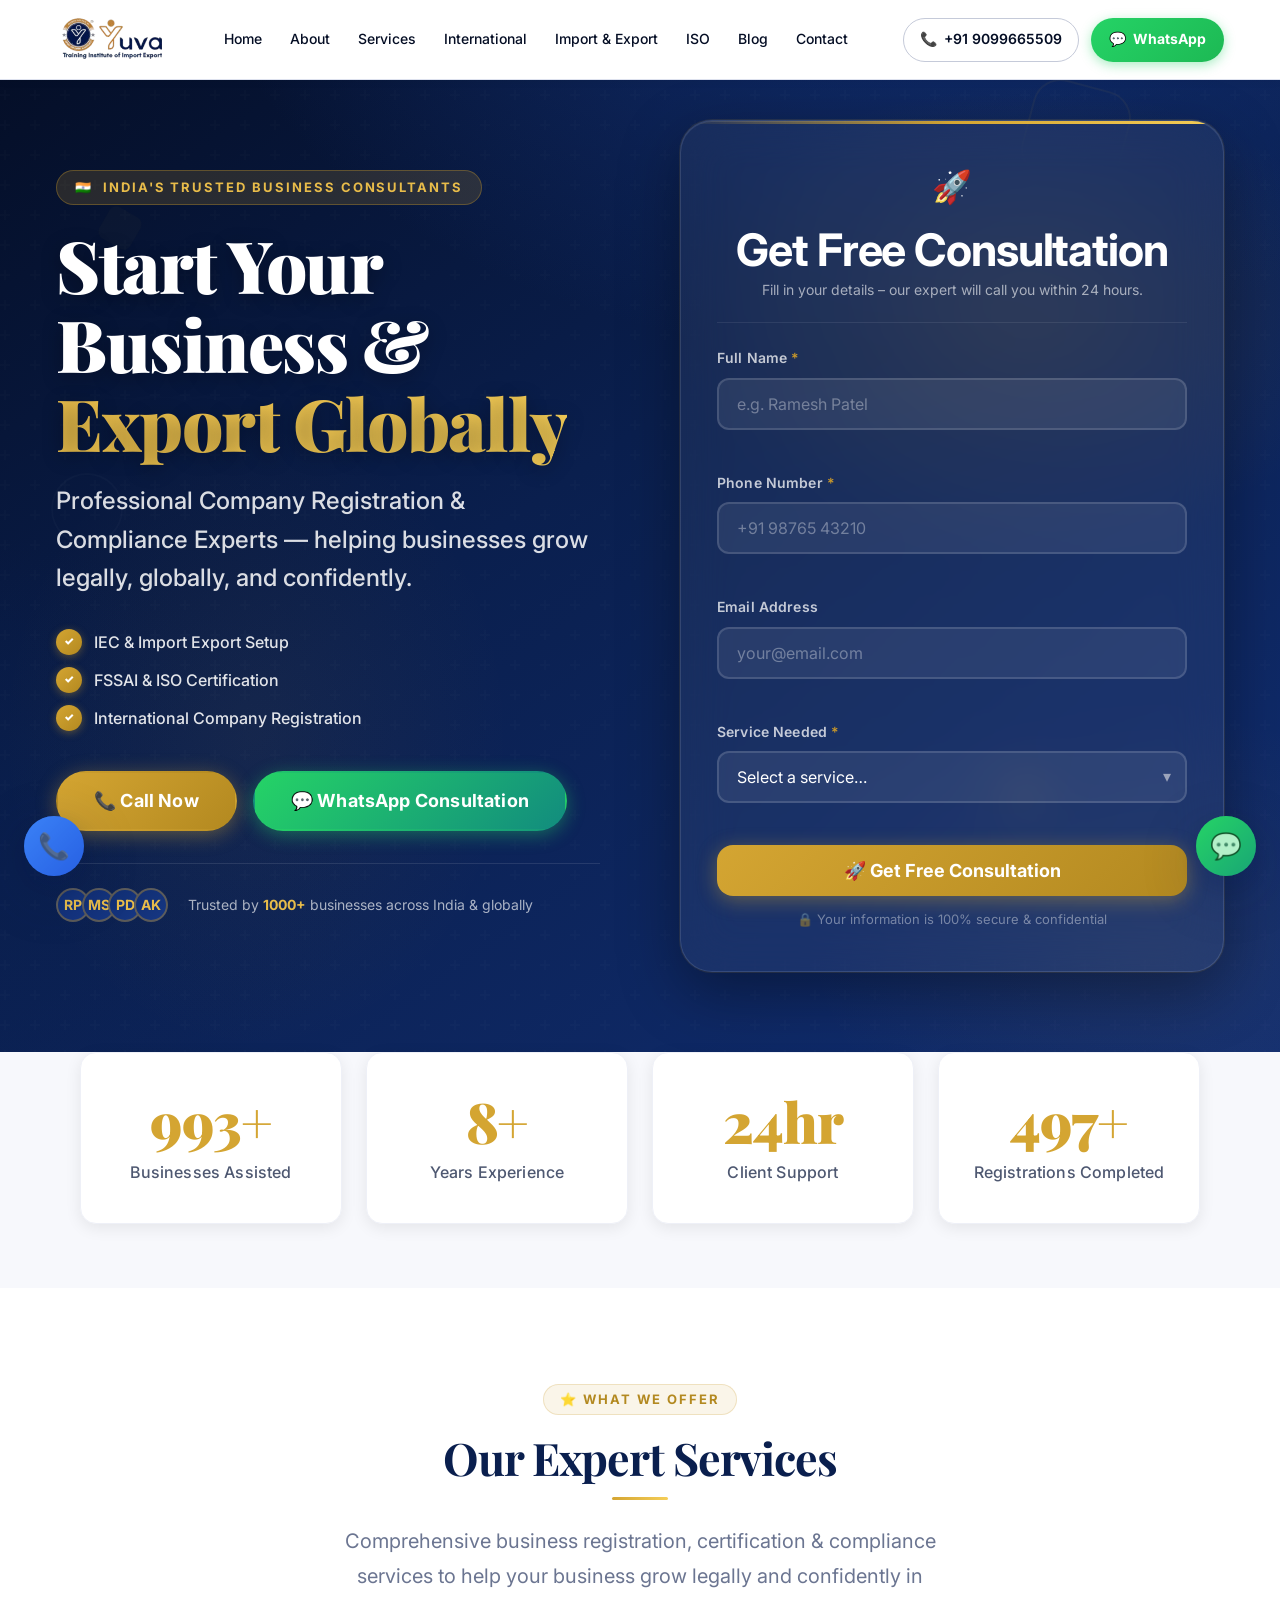
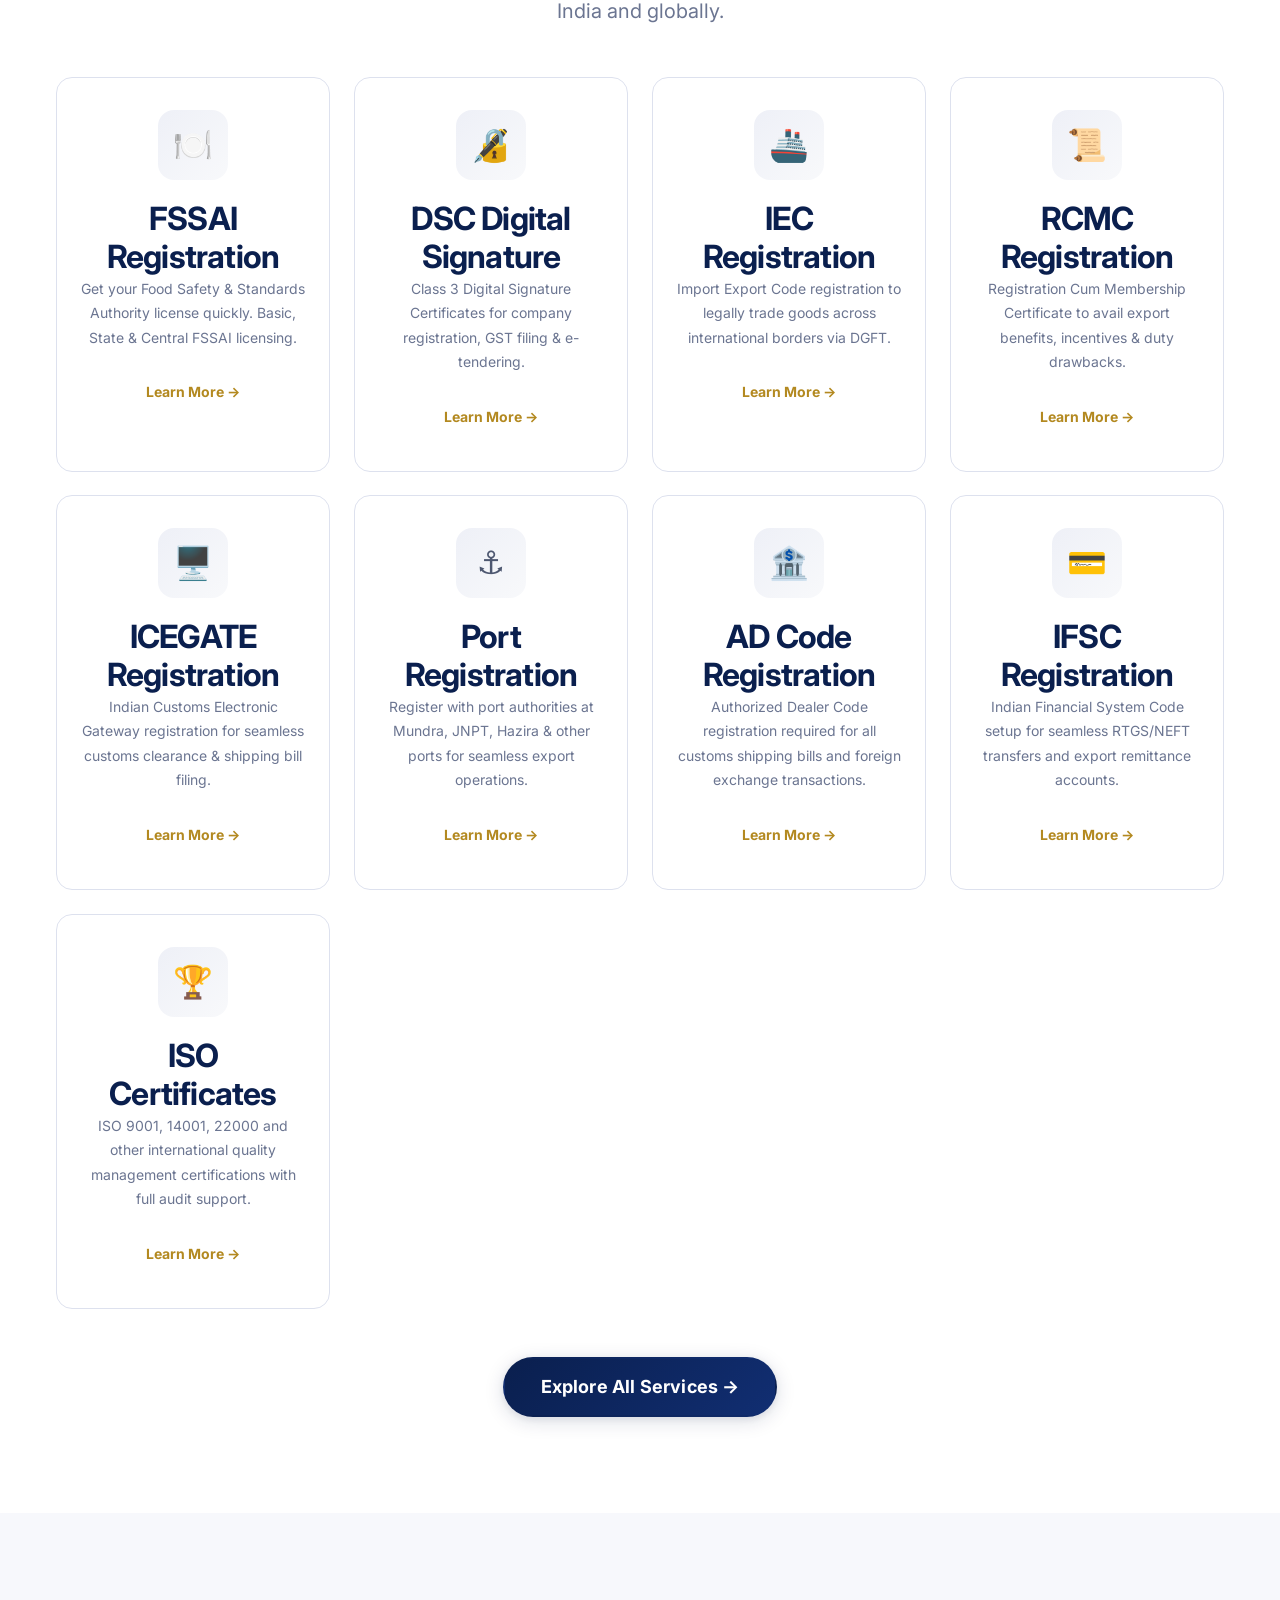
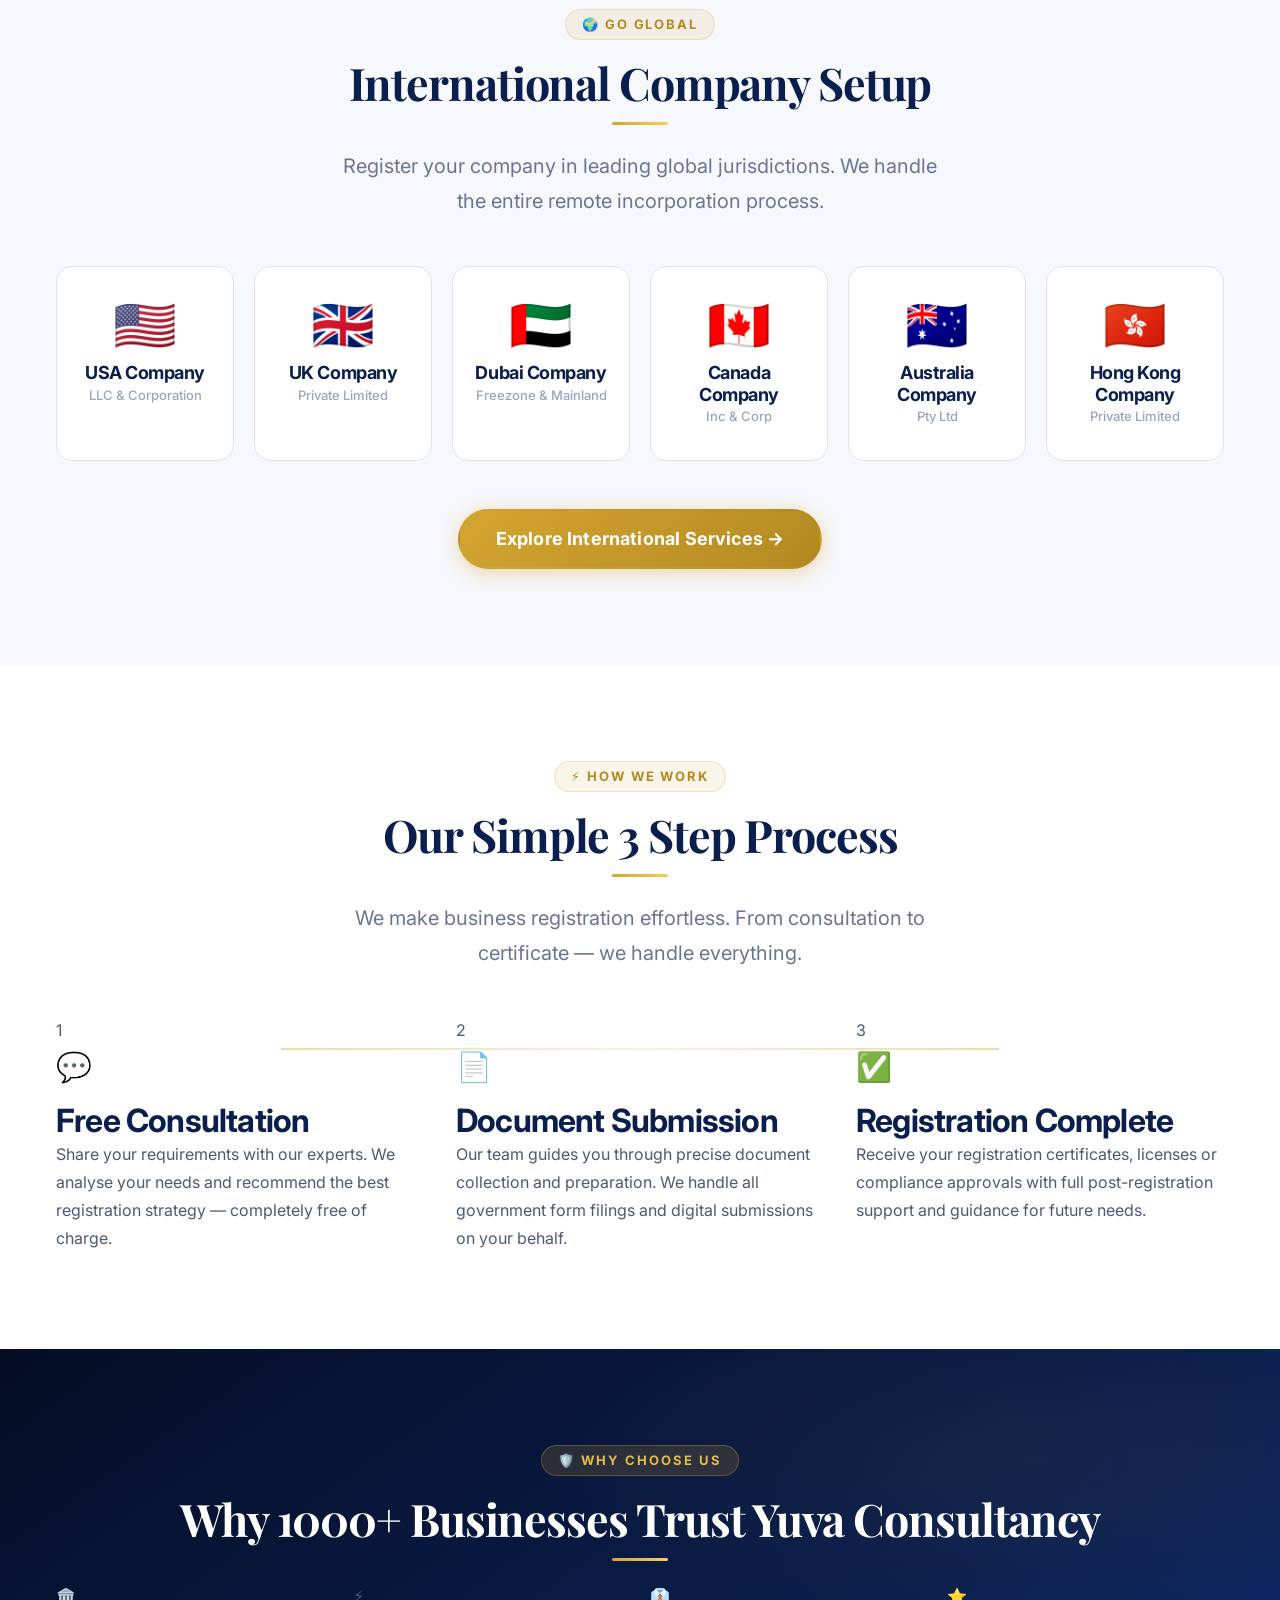
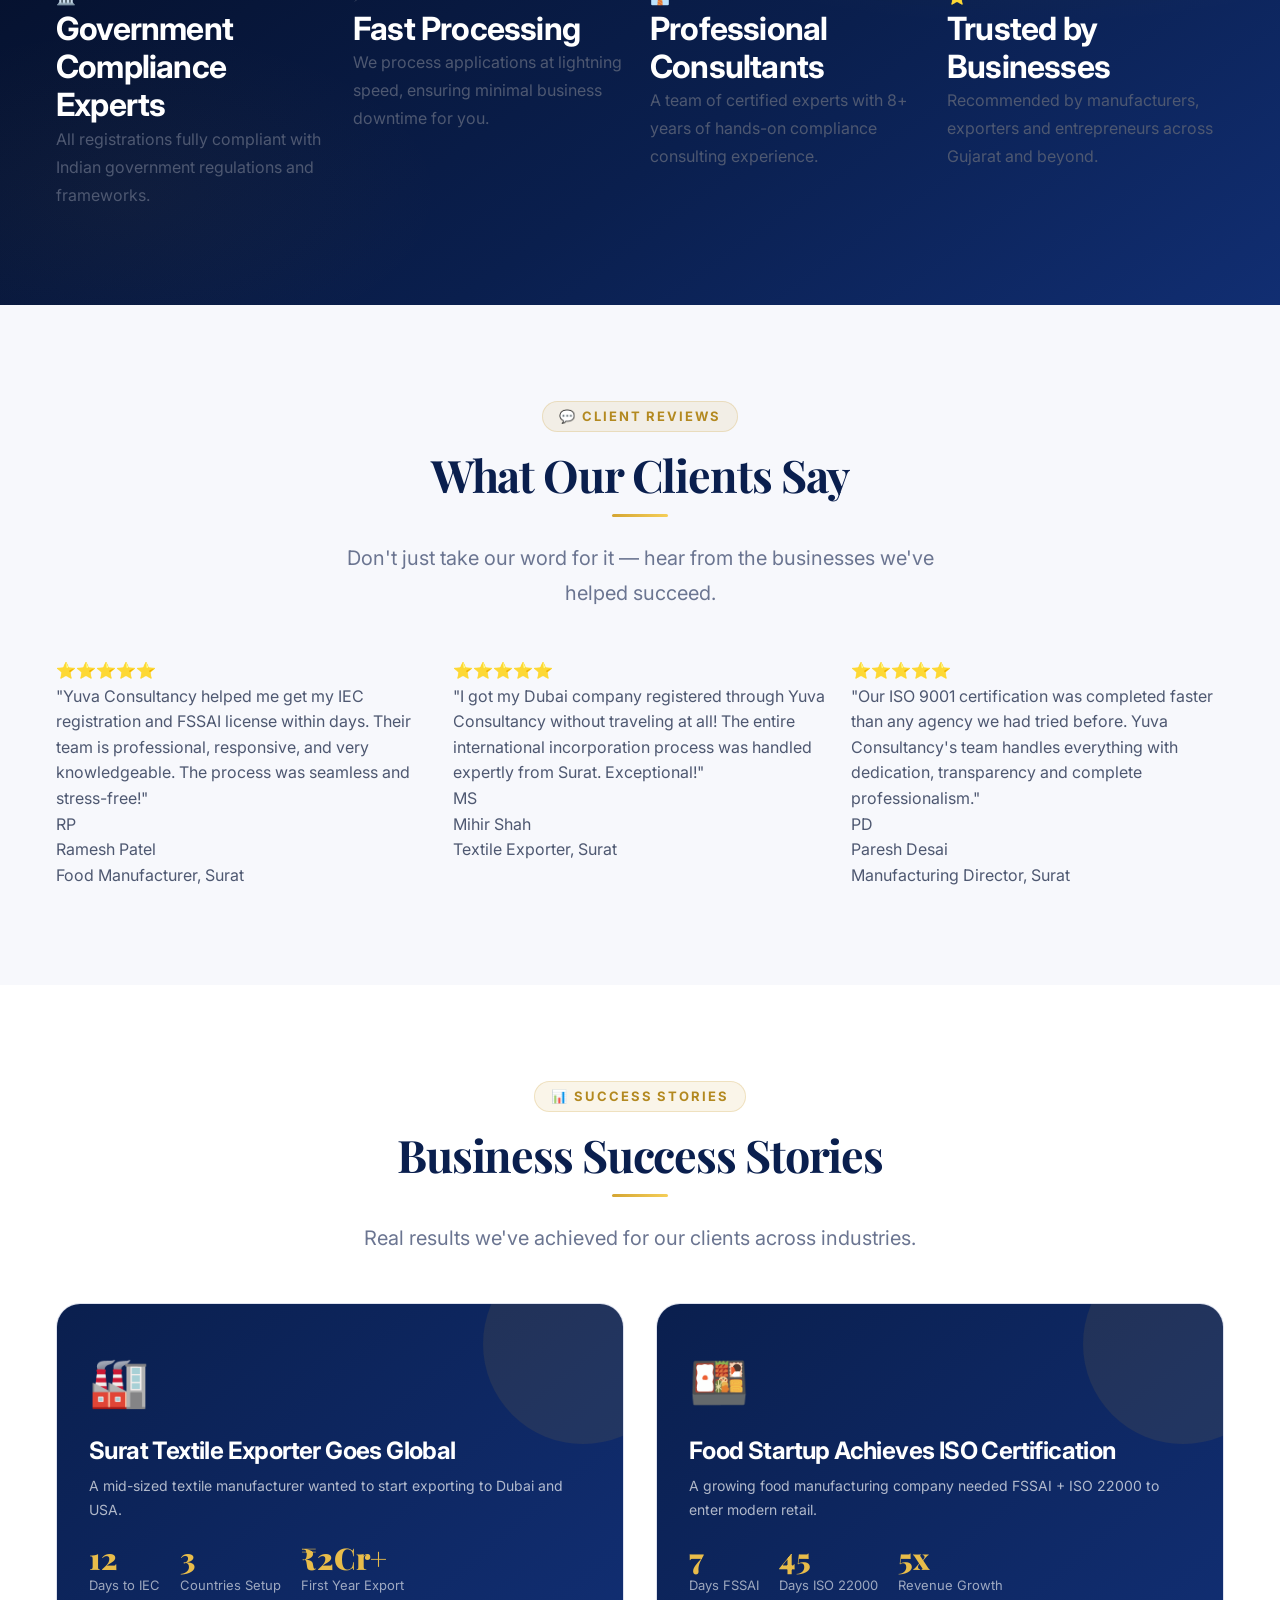
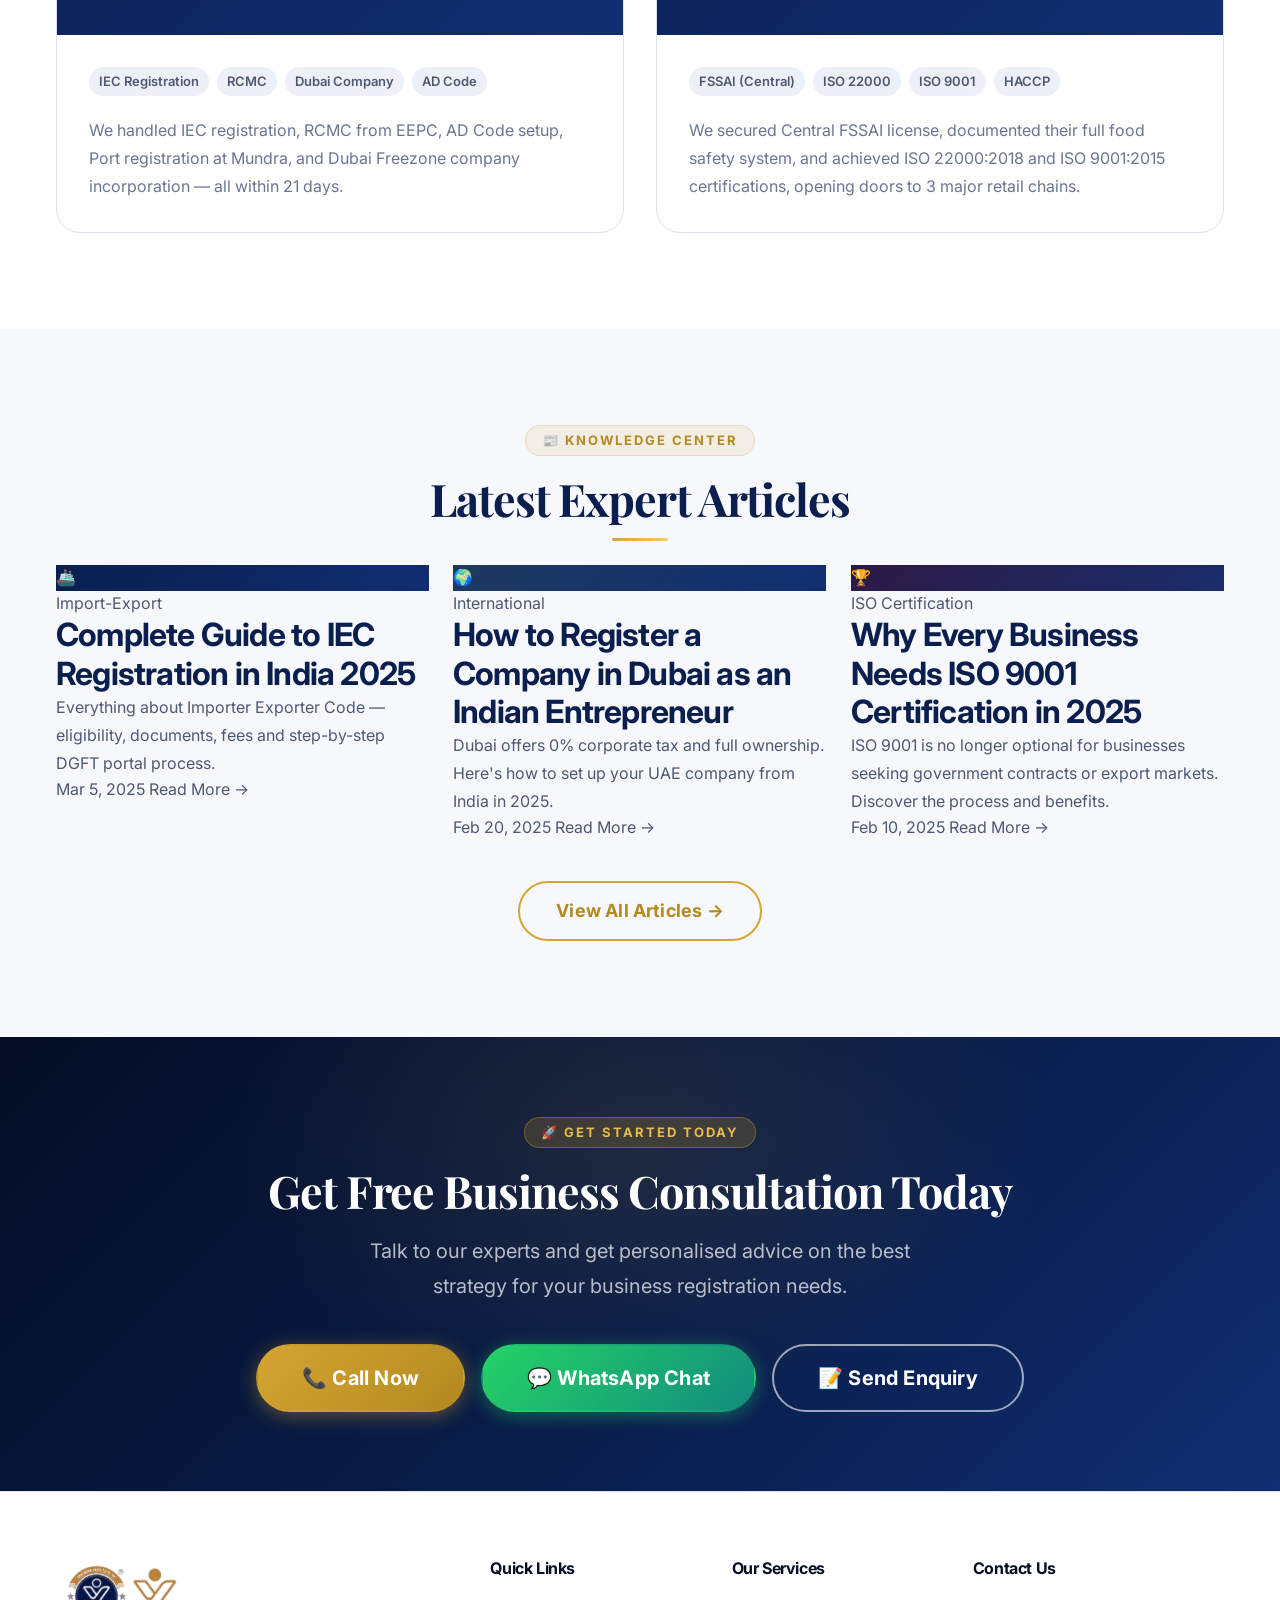
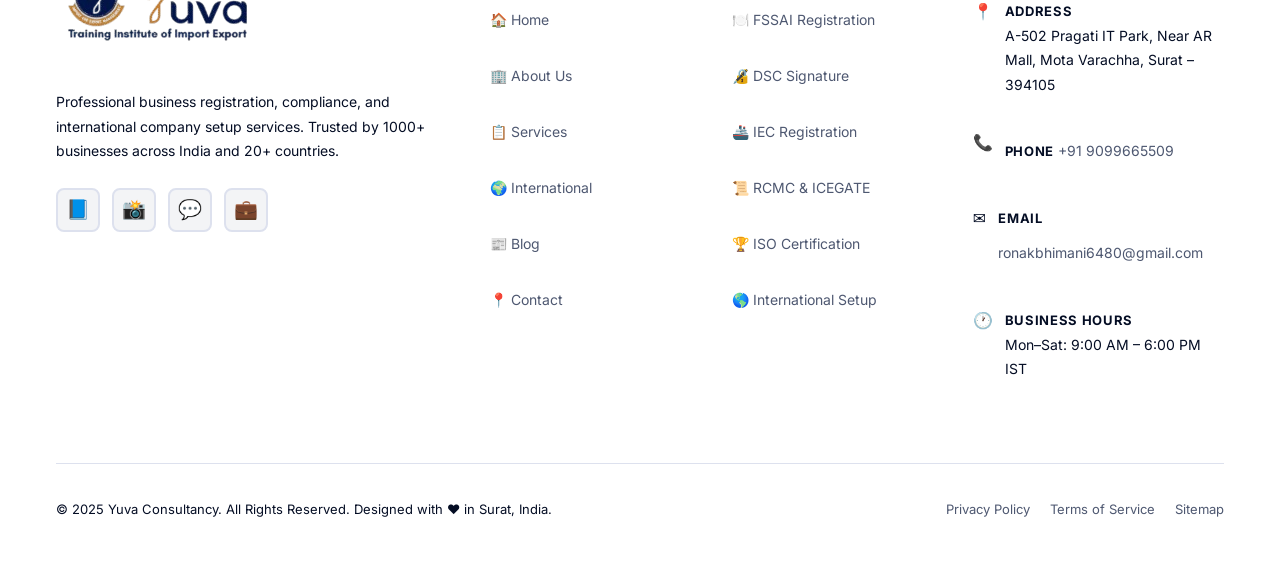
==== commit 2493f904: "something update" ====
--- a/index.html
+++ b/index.html
@@ -765,11 +765,7 @@
       <!-- Brand -->
       <div>
         <a href="/" class="site-logo" style="margin-bottom:var(--sp-4);">
-          <div class="logo-mark">YC</div>
-          <div class="logo-text-group">
-            <span class="logo-name">Yuva Consultancy</span>
-            <span class="logo-tagline">Business &amp; Compliance Experts</span>
-          </div>
+          <img src="/assets/images/logo.png" alt="Yuva Consultancy Logo">
         </a>
         <p class="footer-brand-desc">
           Professional business registration, compliance, and international company setup services. Trusted by 1000+ businesses across India and 20+ countries.
--- a/assets/css/sections.css
+++ b/assets/css/sections.css
@@ -722,4 +722,937 @@
   color: var(--clr-gray-500);
   max-width: 600px;
   margin: 0 auto;
+}
+
+/* ============================================================
+   FOOTER - White Background with Navy Text
+   Replace or update your footer.css with this
+   ============================================================ */
+
+/* Main Footer Container */
+.site-footer {
+  background: var(--clr-white);
+  color: var(--clr-navy-deeper);
+  padding: var(--sp-16) 0 var(--sp-8);
+  border-top: 1px solid var(--clr-gray-200);
+  position: relative;
+}
+
+/* Footer Top Section */
+.footer-top {
+  display: grid;
+  grid-template-columns: 1.5fr 1fr 1fr 1fr;
+  gap: var(--sp-12);
+  padding-bottom: var(--sp-12);
+  border-bottom: 1px solid var(--clr-gray-200);
+  margin-bottom: var(--sp-8);
+}
+
+/* Footer Brand Column */
+.footer-brand {
+  max-width: 400px;
+}
+
+/* Footer Logo - Image Based */
+.footer-logo {
+  display: inline-block;
+  margin-bottom: var(--sp-6);
+}
+
+.footer-logo img {
+  height: 60px;
+  width: auto;
+  display: block;
+  object-fit: contain;
+}
+
+/* Remove old text-based logo styles if they exist */
+.footer-logo .logo-mark,
+.footer-logo .logo-text-group {
+  display: none;
+}
+
+/* Footer Brand Text */
+.footer-brand-name {
+  font-size: var(--fs-xl);
+  font-weight: var(--fw-bold);
+  color: var(--clr-navy-deeper);
+  margin-bottom: var(--sp-2);
+  font-family: var(--font-display);
+}
+
+.footer-brand-tagline {
+  font-size: var(--fs-sm);
+  color: var(--clr-gold);
+  font-weight: var(--fw-semibold);
+  margin-bottom: var(--sp-4);
+  display: block;
+}
+
+.footer-brand p,
+.footer-description {
+  font-size: var(--fs-sm);
+  color: var(--clr-gray-600);
+  line-height: 1.7;
+  margin-bottom: var(--sp-6);
+}
+
+/* Footer Column Headings */
+.footer-column h3,
+.footer-heading {
+  font-size: var(--fs-lg);
+  font-weight: var(--fw-bold);
+  color: var(--clr-navy-deeper);
+  margin-bottom: var(--sp-5);
+  font-family: var(--font-display);
+  position: relative;
+  padding-bottom: var(--sp-3);
+}
+
+.footer-column h3::after,
+.footer-heading::after {
+  content: '';
+  position: absolute;
+  bottom: 0;
+  left: 0;
+  width: 40px;
+  height: 3px;
+  background: linear-gradient(90deg, var(--clr-gold), var(--clr-gold-bright));
+}
+
+/* Footer Links */
+.footer-links {
+  list-style: none;
+  padding: 0;
+  margin: 0;
+}
+
+.footer-links li {
+  margin-bottom: var(--sp-3);
+}
+
+.footer-links a {
+  color: var(--clr-gray-600);
+  text-decoration: none;
+  font-size: var(--fs-sm);
+  display: inline-flex;
+  align-items: center;
+  gap: var(--sp-2);
+  transition: all var(--dur-fast);
+  position: relative;
+}
+
+.footer-links a::before {
+  content: '';
+  width: 0;
+  height: 2px;
+  background: var(--clr-gold);
+  position: absolute;
+  bottom: -2px;
+  left: 0;
+  transition: width var(--dur-fast);
+}
+
+.footer-links a:hover {
+  color: var(--clr-gold);
+  transform: translateX(4px);
+}
+
+.footer-links a:hover::before {
+  width: 100%;
+}
+
+/* Footer Links with Icons */
+.footer-links a i,
+.footer-links a svg {
+  color: var(--clr-gold);
+  font-size: 0.9em;
+}
+
+/* Contact Info in Footer */
+.footer-contact-item {
+  display: flex;
+  align-items: flex-start;
+  gap: var(--sp-3);
+  margin-bottom: var(--sp-4);
+}
+
+.footer-contact-icon {
+  color: var(--clr-gold);
+  font-size: 1.2rem;
+  margin-top: 2px;
+  flex-shrink: 0;
+}
+
+.footer-contact-content {
+  flex: 1;
+}
+
+.footer-contact-label {
+  font-size: var(--fs-xs);
+  color: var(--clr-gold);
+  font-weight: var(--fw-semibold);
+  text-transform: uppercase;
+  letter-spacing: 0.05em;
+  margin-bottom: var(--sp-1);
+  display: block;
+}
+
+.footer-contact-value {
+  font-size: var(--fs-sm);
+  color: var(--clr-navy-deeper);
+  font-weight: var(--fw-medium);
+}
+
+.footer-contact-value a {
+  color: var(--clr-navy-deeper);
+  text-decoration: none;
+  transition: color var(--dur-fast);
+}
+
+.footer-contact-value a:hover {
+  color: var(--clr-gold);
+}
+
+/* Social Media Icons */
+.footer-social {
+  display: flex;
+  gap: var(--sp-3);
+  margin-top: var(--sp-6);
+}
+
+.social-icon {
+  width: 44px;
+  height: 44px;
+  background: var(--clr-gray-100);
+  border: 2px solid var(--clr-gray-200);
+  border-radius: var(--radius-lg);
+  display: flex;
+  align-items: center;
+  justify-content: center;
+  color: var(--clr-navy-deeper);
+  text-decoration: none;
+  transition: all var(--dur-normal);
+  font-size: 1.2rem;
+}
+
+.social-icon:hover {
+  background: var(--clr-gold);
+  border-color: var(--clr-gold);
+  color: var(--clr-white);
+  transform: translateY(-4px);
+  box-shadow: 0 6px 20px rgba(201, 152, 42, 0.3);
+}
+
+/* Footer Bottom */
+.footer-bottom {
+  padding-top: var(--sp-6);
+  display: flex;
+  justify-content: space-between;
+  align-items: center;
+  flex-wrap: wrap;
+  gap: var(--sp-4);
+}
+
+.footer-copyright {
+  font-size: var(--fs-sm);
+  color: var(--clr-gray-500);
+}
+
+.footer-copyright a {
+  color: var(--clr-gold);
+  text-decoration: none;
+  font-weight: var(--fw-semibold);
+}
+
+.footer-copyright a:hover {
+  text-decoration: underline;
+}
+
+/* Footer Bottom Links */
+.footer-bottom-links {
+  display: flex;
+  gap: var(--sp-6);
+  list-style: none;
+  padding: 0;
+  margin: 0;
+}
+
+.footer-bottom-links a {
+  color: var(--clr-gray-500);
+  text-decoration: none;
+  font-size: var(--fs-sm);
+  transition: color var(--dur-fast);
+}
+
+.footer-bottom-links a:hover {
+  color: var(--clr-gold);
+}
+
+/* Responsive Design */
+@media (max-width: 1024px) {
+  .footer-top {
+    grid-template-columns: repeat(2, 1fr);
+    gap: var(--sp-8);
+  }
+  
+  .footer-brand {
+    grid-column: 1 / -1;
+    max-width: 100%;
+  }
+}
+
+@media (max-width: 640px) {
+  .footer-top {
+    grid-template-columns: 1fr;
+    gap: var(--sp-8);
+  }
+  
+  .footer-bottom {
+    flex-direction: column;
+    text-align: center;
+  }
+  
+  .footer-bottom-links {
+    justify-content: center;
+  }
+  
+  .footer-logo img {
+    height: 50px;
+  }
+}
+
+/* Additional Utility Classes */
+.footer-badge {
+  display: inline-flex;
+  align-items: center;
+  gap: var(--sp-2);
+  background: var(--clr-gray-100);
+  padding: var(--sp-2) var(--sp-3);
+  border-radius: var(--radius-md);
+  font-size: var(--fs-xs);
+  font-weight: var(--fw-semibold);
+  color: var(--clr-navy-deeper);
+  margin-top: var(--sp-4);
+}
+
+.footer-badge i {
+  color: var(--clr-gold);
+}
+
+/* ============================================================
+   FOOTER FIX - Force Remove ALL Blue Backgrounds
+   Add this CSS AFTER your existing footer styles
+   ============================================================ */
+
+/* Force White Background on Footer - Override Everything */
+.site-footer,
+.footer,
+footer {
+  background: var(--clr-white) !important;
+  background-color: #FFFFFF !important;
+}
+
+/* Remove Blue Backgrounds from ALL Footer Elements */
+.footer-brand,
+.footer-logo,
+.footer-brand-info,
+.footer-description,
+.footer-column,
+.footer-heading,
+.footer-links,
+.footer-links li,
+.footer-links a,
+.footer-contact-item,
+.footer-contact-content,
+.footer-contact-label,
+.footer-contact-value,
+.footer-social,
+.social-icon,
+.footer-bottom,
+.footer-copyright,
+.footer-bottom-links,
+.footer-bottom-links li,
+.footer-bottom-links a {
+  background: transparent !important;
+  background-color: transparent !important;
+}
+
+/* Force Navy Text Color on Footer Text */
+.site-footer,
+.site-footer p,
+.site-footer div,
+.site-footer span {
+  color: var(--clr-navy-deeper) !important;
+}
+
+/* Footer Column Headings - Force White Background, Navy Text */
+.footer-heading,
+.footer-column h3,
+.footer h3,
+footer h3 {
+  background: transparent !important;
+  background-color: transparent !important;
+  color: var(--clr-navy-deeper) !important;
+  padding: 0 !important;
+  border: none !important;
+}
+
+/* Footer Links - Remove Blue Backgrounds */
+.footer-links a,
+.footer-column a,
+footer a {
+  background: transparent !important;
+  background-color: transparent !important;
+  color: var(--clr-gray-600) !important;
+  padding: 4px 0 !important;
+  border: none !important;
+  display: inline-flex !important;
+  align-items: center !important;
+  gap: 8px !important;
+}
+
+.footer-links a:hover,
+.footer-column a:hover {
+  color: var(--clr-gold) !important;
+  background: transparent !important;
+  background-color: transparent !important;
+}
+
+/* Contact Info - Remove Blue Backgrounds */
+.footer-contact-label {
+  background: transparent !important;
+  background-color: transparent !important;
+  color: var(--clr-gold) !important;
+  font-size: 11px !important;
+  text-transform: uppercase !important;
+  font-weight: 600 !important;
+  letter-spacing: 0.05em !important;
+  padding: 0 !important;
+  border: none !important;
+}
+
+.footer-contact-value,
+.footer-contact-value a {
+  background: transparent !important;
+  background-color: transparent !important;
+  color: var(--clr-navy-deeper) !important;
+  padding: 0 !important;
+  border: none !important;
+}
+
+.footer-contact-value a:hover {
+  color: var(--clr-gold) !important;
+}
+
+/* Social Icons - Gray Background (NOT Blue) */
+.social-icon {
+  background: var(--clr-gray-100) !important;
+  background-color: #F3F4F6 !important;
+  color: var(--clr-navy-deeper) !important;
+  border: 2px solid var(--clr-gray-200) !important;
+  width: 44px !important;
+  height: 44px !important;
+  display: inline-flex !important;
+  align-items: center !important;
+  justify-content: center !important;
+  border-radius: 8px !important;
+}
+
+.social-icon:hover {
+  background: var(--clr-gold) !important;
+  background-color: var(--clr-gold) !important;
+  color: var(--clr-white) !important;
+  border-color: var(--clr-gold) !important;
+}
+
+/* Footer Bottom - Force White/Transparent */
+.footer-bottom {
+  background: transparent !important;
+  background-color: transparent !important;
+  border-top: 1px solid var(--clr-gray-200) !important;
+  padding-top: 24px !important;
+}
+
+.footer-copyright {
+  background: transparent !important;
+  background-color: transparent !important;
+  color: var(--clr-gray-500) !important;
+  padding: 0 !important;
+  border: none !important;
+}
+
+.footer-bottom-links a {
+  background: transparent !important;
+  background-color: transparent !important;
+  color: var(--clr-gray-500) !important;
+  padding: 0 !important;
+  border: none !important;
+}
+
+.footer-bottom-links a:hover {
+  color: var(--clr-gold) !important;
+}
+
+/* Logo Container - Force Transparent */
+.footer-logo {
+  background: transparent !important;
+  background-color: transparent !important;
+  padding: 0 !important;
+  border: none !important;
+}
+
+.footer-logo img {
+  background: transparent !important;
+  border: none !important;
+  height: 60px !important;
+}
+
+/* Footer Description - Force Transparent Background */
+.footer-description,
+.footer-brand p {
+  background: transparent !important;
+  background-color: transparent !important;
+  color: var(--clr-gray-600) !important;
+  padding: 0 !important;
+  border: none !important;
+}
+
+/* Remove ALL Possible Blue Backgrounds */
+.site-footer *,
+footer * {
+  /* Remove any blue backgrounds that might be applied */
+  background-image: none !important;
+}
+
+/* Ensure Icons are Gold Color */
+.footer-links a i,
+.footer-links a svg,
+.footer-contact-icon,
+.footer-heading i,
+footer i {
+  color: var(--clr-gold) !important;
+}
+
+/* Additional Override for Specific Elements */
+[class*="footer"] {
+  background-image: none !important;
+}
+
+[class*="footer"]:not(.social-icon) {
+  background-color: transparent !important;
+}
+
+/* Make sure the top border is light gray */
+.site-footer {
+  border-top: 1px solid var(--clr-gray-200) !important;
+}
+
+/* ============================================================
+   PREMIUM HERO SECTIONS - 10cr+ Professional Look
+   Modern, Eye-Catching Design for All Pages
+   ============================================================ */
+
+/* ===== BASE HERO STYLES ===== */
+.page-hero {
+  position: relative;
+  padding: var(--sp-32) 0 var(--sp-24);
+  background: linear-gradient(135deg, #040D24 0%, #0A1E42 50%, #071633 100%);
+  overflow: hidden;
+  border-bottom: 3px solid var(--clr-gold);
+}
+
+/* Animated Background Pattern */
+.page-hero::before {
+  content: '';
+  position: absolute;
+  inset: 0;
+  background-image: 
+    radial-gradient(circle at 20% 30%, rgba(201,152,42,0.12) 0%, transparent 50%),
+    radial-gradient(circle at 80% 70%, rgba(201,152,42,0.08) 0%, transparent 50%),
+    linear-gradient(45deg, transparent 30%, rgba(201,152,42,0.03) 50%, transparent 70%);
+  animation: shimmer 20s ease-in-out infinite;
+  pointer-events: none;
+}
+
+@keyframes shimmer {
+  0%, 100% { opacity: 0.5; transform: translateX(0); }
+  50% { opacity: 0.8; transform: translateX(20px); }
+}
+
+/* Geometric Shapes Decoration */
+.page-hero::after {
+  content: '';
+  position: absolute;
+  top: 0;
+  right: 0;
+  width: 600px;
+  height: 600px;
+  background: radial-gradient(circle, rgba(201,152,42,0.08) 0%, transparent 70%);
+  border-radius: 50%;
+  transform: translate(30%, -30%);
+  animation: float 15s ease-in-out infinite;
+}
+
+@keyframes float {
+  0%, 100% { transform: translate(30%, -30%); }
+  50% { transform: translate(35%, -25%); }
+}
+
+/* Hero Content Container */
+.page-hero-content {
+  position: relative;
+  z-index: 2;
+  max-width: 1200px;
+  margin: 0 auto;
+  padding: 0 var(--sp-6);
+}
+
+/* Breadcrumb Navigation */
+.hero-breadcrumb {
+  display: flex;
+  align-items: center;
+  gap: var(--sp-2);
+  font-size: var(--fs-sm);
+  color: rgba(255, 255, 255, 0.6);
+  margin-bottom: var(--sp-6);
+  font-weight: var(--fw-medium);
+}
+
+.hero-breadcrumb a {
+  color: rgba(255, 255, 255, 0.7);
+  text-decoration: none;
+  transition: color var(--dur-fast);
+}
+
+.hero-breadcrumb a:hover {
+  color: var(--clr-gold-bright);
+}
+
+.hero-breadcrumb-separator {
+  color: var(--clr-gold);
+  font-weight: var(--fw-bold);
+}
+
+/* Hero Icon Container */
+.hero-icon-wrapper {
+  display: inline-flex;
+  align-items: center;
+  justify-content: center;
+  width: 90px;
+  height: 90px;
+  background: linear-gradient(135deg, rgba(201,152,42,0.2), rgba(201,152,42,0.05));
+  border: 2px solid rgba(201,152,42,0.3);
+  border-radius: var(--radius-2xl);
+  margin-bottom: var(--sp-6);
+  position: relative;
+  animation: iconPulse 3s ease-in-out infinite;
+}
+
+@keyframes iconPulse {
+  0%, 100% { transform: scale(1); box-shadow: 0 0 0 0 rgba(201,152,42,0.4); }
+  50% { transform: scale(1.05); box-shadow: 0 0 20px 10px rgba(201,152,42,0.1); }
+}
+
+.hero-icon-wrapper::before {
+  content: '';
+  position: absolute;
+  inset: -4px;
+  background: linear-gradient(45deg, var(--clr-gold), var(--clr-gold-bright));
+  border-radius: var(--radius-2xl);
+  opacity: 0;
+  transition: opacity var(--dur-normal);
+  z-index: -1;
+}
+
+.hero-icon-wrapper:hover::before {
+  opacity: 0.3;
+}
+
+.hero-icon {
+  font-size: 3rem;
+  filter: drop-shadow(0 4px 12px rgba(201,152,42,0.3));
+}
+
+/* Hero Title */
+.hero-title {
+  font-size: clamp(2.5rem, 6vw, 4.5rem);
+  font-weight: var(--fw-black);
+  font-family: var(--font-display);
+  color: var(--clr-white);
+  line-height: 1.1;
+  margin-bottom: var(--sp-5);
+  letter-spacing: -0.02em;
+  text-shadow: 0 4px 20px rgba(0, 0, 0, 0.3);
+}
+
+/* Gold Accent in Title */
+.hero-title .accent {
+  background: linear-gradient(135deg, var(--clr-gold-light), var(--clr-gold-bright));
+  -webkit-background-clip: text;
+  -webkit-text-fill-color: transparent;
+  background-clip: text;
+}
+
+/* Hero Subtitle/Description */
+.hero-subtitle {
+  font-size: clamp(1.125rem, 2vw, 1.5rem);
+  color: rgba(255, 255, 255, 0.85);
+  line-height: 1.6;
+  max-width: 800px;
+  font-weight: var(--fw-medium);
+  margin-bottom: var(--sp-8);
+}
+
+/* Hero CTA Buttons */
+.hero-actions {
+  display: flex;
+  flex-wrap: wrap;
+  gap: var(--sp-4);
+  margin-top: var(--sp-8);
+}
+
+.hero-btn {
+  display: inline-flex;
+  align-items: center;
+  gap: var(--sp-2);
+  padding: var(--sp-4) var(--sp-8);
+  border-radius: var(--radius-full);
+  font-size: var(--fs-base);
+  font-weight: var(--fw-semibold);
+  text-decoration: none;
+  transition: all var(--dur-normal) var(--ease-spring);
+  position: relative;
+  overflow: hidden;
+}
+
+.hero-btn-primary {
+  background: linear-gradient(135deg, var(--clr-gold), var(--clr-gold-bright));
+  color: var(--clr-navy-deeper);
+  box-shadow: 0 8px 24px rgba(201,152,42,0.4);
+}
+
+.hero-btn-primary::before {
+  content: '';
+  position: absolute;
+  inset: 0;
+  background: linear-gradient(135deg, var(--clr-gold-bright), var(--clr-gold));
+  opacity: 0;
+  transition: opacity var(--dur-normal);
+}
+
+.hero-btn-primary:hover {
+  transform: translateY(-3px);
+  box-shadow: 0 12px 32px rgba(201,152,42,0.5);
+}
+
+.hero-btn-primary:hover::before {
+  opacity: 1;
+}
+
+.hero-btn-primary span {
+  position: relative;
+  z-index: 1;
+}
+
+.hero-btn-secondary {
+  background: rgba(255, 255, 255, 0.1);
+  color: var(--clr-white);
+  border: 2px solid rgba(255, 255, 255, 0.2);
+  backdrop-filter: blur(10px);
+}
+
+.hero-btn-secondary:hover {
+  background: rgba(255, 255, 255, 0.15);
+  border-color: var(--clr-gold);
+  transform: translateY(-3px);
+}
+
+/* ===== PAGE-SPECIFIC HERO VARIATIONS ===== */
+
+/* About Page - Building Icon Theme */
+.hero-about {
+  background: linear-gradient(135deg, #1e3a8a 0%, #3b82f6 50%, #2563eb 100%);
+}
+
+.hero-about .hero-icon-wrapper {
+  background: linear-gradient(135deg, rgba(59,130,246,0.3), rgba(59,130,246,0.1));
+  border-color: rgba(59,130,246,0.4);
+}
+
+/* Services Page - Clipboard Theme */
+.hero-services {
+  background: linear-gradient(135deg, #065f46 0%, #059669 50%, #047857 100%);
+}
+
+.hero-services .hero-icon-wrapper {
+  background: linear-gradient(135deg, rgba(5,150,105,0.3), rgba(5,150,105,0.1));
+  border-color: rgba(5,150,105,0.4);
+}
+
+/* International Page - Globe Theme */
+.hero-international {
+  background: linear-gradient(135deg, #7c2d12 0%, #ea580c 50%, #c2410c 100%);
+}
+
+.hero-international .hero-icon-wrapper {
+  background: linear-gradient(135deg, rgba(234,88,12,0.3), rgba(234,88,12,0.1));
+  border-color: rgba(234,88,12,0.4);
+}
+
+/* Import/Export Page - Ship Theme */
+.hero-import-export {
+  background: linear-gradient(135deg, #1e40af 0%, #3b82f6 50%, #2563eb 100%);
+}
+
+.hero-import-export .hero-icon-wrapper {
+  background: linear-gradient(135deg, rgba(59,130,246,0.3), rgba(59,130,246,0.1));
+  border-color: rgba(59,130,246,0.4);
+}
+
+/* ISO Page - Trophy Theme */
+.hero-iso {
+  background: linear-gradient(135deg, #92400e 0%, #f59e0b 50%, #d97706 100%);
+}
+
+.hero-iso .hero-icon-wrapper {
+  background: linear-gradient(135deg, rgba(245,158,11,0.3), rgba(245,158,11,0.1));
+  border-color: rgba(245,158,11,0.4);
+}
+
+/* Blog Page - Document Theme */
+.hero-blog {
+  background: linear-gradient(135deg, #7c2d12 0%, #dc2626 50%, #b91c1c 100%);
+}
+
+.hero-blog .hero-icon-wrapper {
+  background: linear-gradient(135deg, rgba(220,38,38,0.3), rgba(220,38,38,0.1));
+  border-color: rgba(220,38,38,0.4);
+}
+
+/* Contact Page - Pin Theme */
+.hero-contact {
+  background: linear-gradient(135deg, #be123c 0%, #e11d48 50%, #db2777 100%);
+}
+
+.hero-contact .hero-icon-wrapper {
+  background: linear-gradient(135deg, rgba(225,29,72,0.3), rgba(225,29,72,0.1));
+  border-color: rgba(225,29,72,0.4);
+}
+
+/* ===== DECORATIVE ELEMENTS ===== */
+
+/* Floating Particles */
+.hero-particles {
+  position: absolute;
+  inset: 0;
+  pointer-events: none;
+  overflow: hidden;
+}
+
+.hero-particle {
+  position: absolute;
+  width: 4px;
+  height: 4px;
+  background: var(--clr-gold);
+  border-radius: 50%;
+  opacity: 0.3;
+  animation: particleFloat 15s ease-in-out infinite;
+}
+
+.hero-particle:nth-child(1) { left: 10%; top: 20%; animation-delay: 0s; }
+.hero-particle:nth-child(2) { left: 25%; top: 60%; animation-delay: 2s; }
+.hero-particle:nth-child(3) { left: 70%; top: 30%; animation-delay: 4s; }
+.hero-particle:nth-child(4) { left: 85%; top: 70%; animation-delay: 6s; }
+.hero-particle:nth-child(5) { left: 50%; top: 40%; animation-delay: 8s; }
+
+@keyframes particleFloat {
+  0%, 100% { transform: translateY(0) scale(1); opacity: 0.3; }
+  50% { transform: translateY(-30px) scale(1.5); opacity: 0.6; }
+}
+
+/* Stats or Features Bar (Optional) */
+.hero-stats {
+  display: grid;
+  grid-template-columns: repeat(auto-fit, minmax(150px, 1fr));
+  gap: var(--sp-6);
+  margin-top: var(--sp-12);
+  padding-top: var(--sp-8);
+  border-top: 1px solid rgba(255, 255, 255, 0.1);
+}
+
+.hero-stat-item {
+  text-align: center;
+}
+
+.hero-stat-number {
+  font-size: var(--fs-3xl);
+  font-weight: var(--fw-black);
+  font-family: var(--font-display);
+  background: linear-gradient(135deg, var(--clr-gold-light), var(--clr-gold-bright));
+  -webkit-background-clip: text;
+  -webkit-text-fill-color: transparent;
+  background-clip: text;
+  display: block;
+  margin-bottom: var(--sp-2);
+}
+
+.hero-stat-label {
+  font-size: var(--fs-sm);
+  color: rgba(255, 255, 255, 0.7);
+  font-weight: var(--fw-medium);
+}
+
+/* ===== RESPONSIVE DESIGN ===== */
+
+@media (max-width: 768px) {
+  .page-hero {
+    padding: var(--sp-20) 0 var(--sp-16);
+  }
+  
+  .hero-icon-wrapper {
+    width: 70px;
+    height: 70px;
+  }
+  
+  .hero-icon {
+    font-size: 2.5rem;
+  }
+  
+  .hero-title {
+    font-size: clamp(2rem, 8vw, 3rem);
+  }
+  
+  .hero-subtitle {
+    font-size: var(--fs-base);
+  }
+  
+  .hero-actions {
+    flex-direction: column;
+  }
+  
+  .hero-btn {
+    width: 100%;
+    justify-content: center;
+  }
+  
+  .hero-stats {
+    grid-template-columns: repeat(2, 1fr);
+    gap: var(--sp-4);
+  }
+}
+
+@media (max-width: 480px) {
+  .hero-icon-wrapper {
+    width: 60px;
+    height: 60px;
+  }
+  
+  .hero-icon {
+    font-size: 2rem;
+  }
+  
+  .hero-stats {
+    grid-template-columns: 1fr;
+  }
 }
